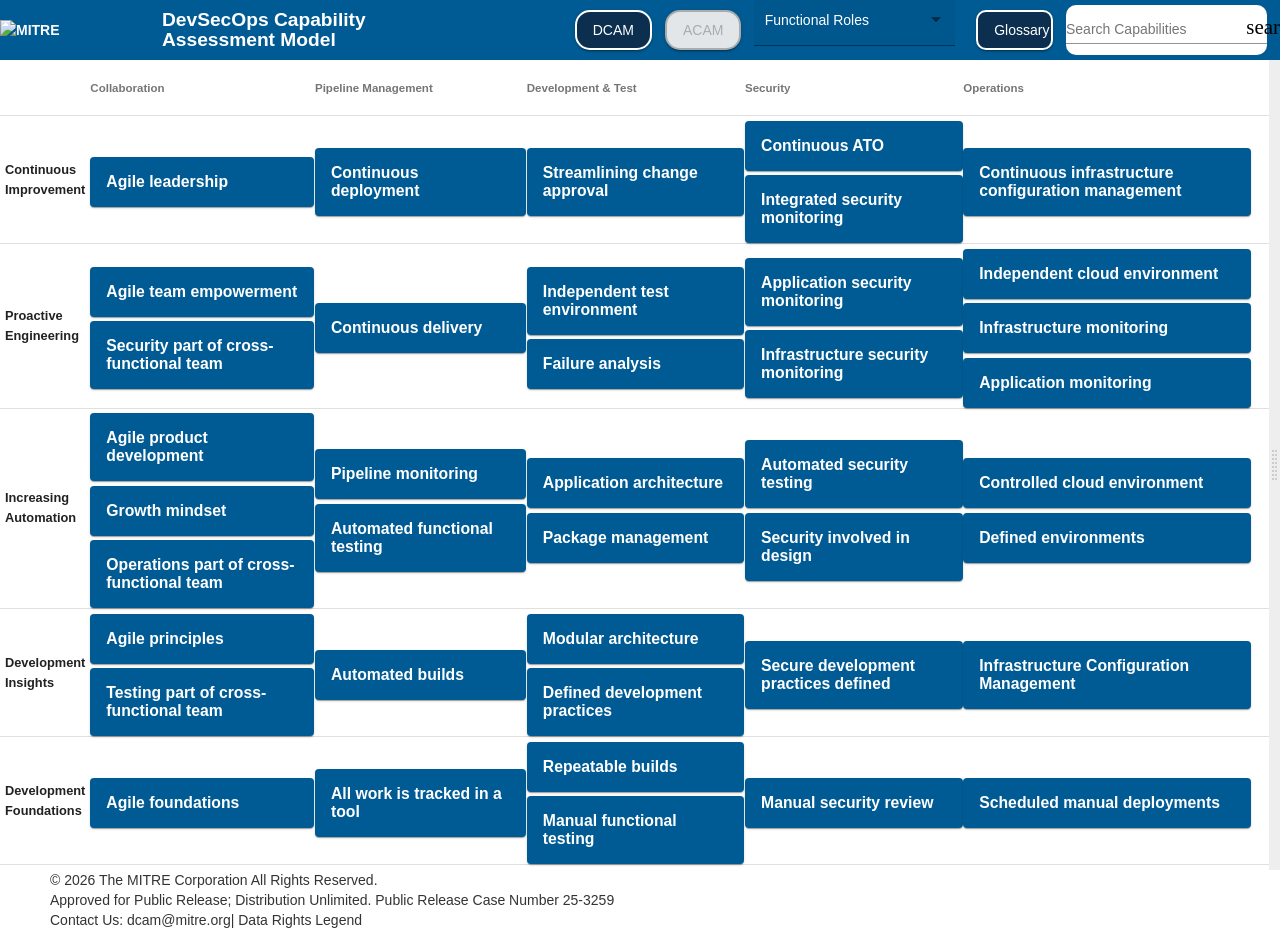
==== index.html @ 866aa450 "initial version" ====
<!DOCTYPE html><html lang="en"><head>
  <meta charset="utf-8">
  <title>DcamExplorer</title>
  <base href="/">
  <meta name="viewport" content="width=device-width, initial-scale=1">
  <link rel="icon" type="image/x-icon" href="favicon.ico">
  <link rel="preconnect" href="https://fonts.gstatic.com">
  <style type="text/css">@font-face{font-family:'Roboto';font-style:normal;font-weight:300;font-stretch:100%;font-display:swap;src:url(https://fonts.gstatic.com/s/roboto/v50/KFO7CnqEu92Fr1ME7kSn66aGLdTylUAMa3GUBHMdazTgWw.woff2) format('woff2');unicode-range:U+0460-052F, U+1C80-1C8A, U+20B4, U+2DE0-2DFF, U+A640-A69F, U+FE2E-FE2F;}@font-face{font-family:'Roboto';font-style:normal;font-weight:300;font-stretch:100%;font-display:swap;src:url(https://fonts.gstatic.com/s/roboto/v50/KFO7CnqEu92Fr1ME7kSn66aGLdTylUAMa3iUBHMdazTgWw.woff2) format('woff2');unicode-range:U+0301, U+0400-045F, U+0490-0491, U+04B0-04B1, U+2116;}@font-face{font-family:'Roboto';font-style:normal;font-weight:300;font-stretch:100%;font-display:swap;src:url(https://fonts.gstatic.com/s/roboto/v50/KFO7CnqEu92Fr1ME7kSn66aGLdTylUAMa3CUBHMdazTgWw.woff2) format('woff2');unicode-range:U+1F00-1FFF;}@font-face{font-family:'Roboto';font-style:normal;font-weight:300;font-stretch:100%;font-display:swap;src:url(https://fonts.gstatic.com/s/roboto/v50/KFO7CnqEu92Fr1ME7kSn66aGLdTylUAMa3-UBHMdazTgWw.woff2) format('woff2');unicode-range:U+0370-0377, U+037A-037F, U+0384-038A, U+038C, U+038E-03A1, U+03A3-03FF;}@font-face{font-family:'Roboto';font-style:normal;font-weight:300;font-stretch:100%;font-display:swap;src:url(https://fonts.gstatic.com/s/roboto/v50/KFO7CnqEu92Fr1ME7kSn66aGLdTylUAMawCUBHMdazTgWw.woff2) format('woff2');unicode-range:U+0302-0303, U+0305, U+0307-0308, U+0310, U+0312, U+0315, U+031A, U+0326-0327, U+032C, U+032F-0330, U+0332-0333, U+0338, U+033A, U+0346, U+034D, U+0391-03A1, U+03A3-03A9, U+03B1-03C9, U+03D1, U+03D5-03D6, U+03F0-03F1, U+03F4-03F5, U+2016-2017, U+2034-2038, U+203C, U+2040, U+2043, U+2047, U+2050, U+2057, U+205F, U+2070-2071, U+2074-208E, U+2090-209C, U+20D0-20DC, U+20E1, U+20E5-20EF, U+2100-2112, U+2114-2115, U+2117-2121, U+2123-214F, U+2190, U+2192, U+2194-21AE, U+21B0-21E5, U+21F1-21F2, U+21F4-2211, U+2213-2214, U+2216-22FF, U+2308-230B, U+2310, U+2319, U+231C-2321, U+2336-237A, U+237C, U+2395, U+239B-23B7, U+23D0, U+23DC-23E1, U+2474-2475, U+25AF, U+25B3, U+25B7, U+25BD, U+25C1, U+25CA, U+25CC, U+25FB, U+266D-266F, U+27C0-27FF, U+2900-2AFF, U+2B0E-2B11, U+2B30-2B4C, U+2BFE, U+3030, U+FF5B, U+FF5D, U+1D400-1D7FF, U+1EE00-1EEFF;}@font-face{font-family:'Roboto';font-style:normal;font-weight:300;font-stretch:100%;font-display:swap;src:url(https://fonts.gstatic.com/s/roboto/v50/KFO7CnqEu92Fr1ME7kSn66aGLdTylUAMaxKUBHMdazTgWw.woff2) format('woff2');unicode-range:U+0001-000C, U+000E-001F, U+007F-009F, U+20DD-20E0, U+20E2-20E4, U+2150-218F, U+2190, U+2192, U+2194-2199, U+21AF, U+21E6-21F0, U+21F3, U+2218-2219, U+2299, U+22C4-22C6, U+2300-243F, U+2440-244A, U+2460-24FF, U+25A0-27BF, U+2800-28FF, U+2921-2922, U+2981, U+29BF, U+29EB, U+2B00-2BFF, U+4DC0-4DFF, U+FFF9-FFFB, U+10140-1018E, U+10190-1019C, U+101A0, U+101D0-101FD, U+102E0-102FB, U+10E60-10E7E, U+1D2C0-1D2D3, U+1D2E0-1D37F, U+1F000-1F0FF, U+1F100-1F1AD, U+1F1E6-1F1FF, U+1F30D-1F30F, U+1F315, U+1F31C, U+1F31E, U+1F320-1F32C, U+1F336, U+1F378, U+1F37D, U+1F382, U+1F393-1F39F, U+1F3A7-1F3A8, U+1F3AC-1F3AF, U+1F3C2, U+1F3C4-1F3C6, U+1F3CA-1F3CE, U+1F3D4-1F3E0, U+1F3ED, U+1F3F1-1F3F3, U+1F3F5-1F3F7, U+1F408, U+1F415, U+1F41F, U+1F426, U+1F43F, U+1F441-1F442, U+1F444, U+1F446-1F449, U+1F44C-1F44E, U+1F453, U+1F46A, U+1F47D, U+1F4A3, U+1F4B0, U+1F4B3, U+1F4B9, U+1F4BB, U+1F4BF, U+1F4C8-1F4CB, U+1F4D6, U+1F4DA, U+1F4DF, U+1F4E3-1F4E6, U+1F4EA-1F4ED, U+1F4F7, U+1F4F9-1F4FB, U+1F4FD-1F4FE, U+1F503, U+1F507-1F50B, U+1F50D, U+1F512-1F513, U+1F53E-1F54A, U+1F54F-1F5FA, U+1F610, U+1F650-1F67F, U+1F687, U+1F68D, U+1F691, U+1F694, U+1F698, U+1F6AD, U+1F6B2, U+1F6B9-1F6BA, U+1F6BC, U+1F6C6-1F6CF, U+1F6D3-1F6D7, U+1F6E0-1F6EA, U+1F6F0-1F6F3, U+1F6F7-1F6FC, U+1F700-1F7FF, U+1F800-1F80B, U+1F810-1F847, U+1F850-1F859, U+1F860-1F887, U+1F890-1F8AD, U+1F8B0-1F8BB, U+1F8C0-1F8C1, U+1F900-1F90B, U+1F93B, U+1F946, U+1F984, U+1F996, U+1F9E9, U+1FA00-1FA6F, U+1FA70-1FA7C, U+1FA80-1FA89, U+1FA8F-1FAC6, U+1FACE-1FADC, U+1FADF-1FAE9, U+1FAF0-1FAF8, U+1FB00-1FBFF;}@font-face{font-family:'Roboto';font-style:normal;font-weight:300;font-stretch:100%;font-display:swap;src:url(https://fonts.gstatic.com/s/roboto/v50/KFO7CnqEu92Fr1ME7kSn66aGLdTylUAMa3OUBHMdazTgWw.woff2) format('woff2');unicode-range:U+0102-0103, U+0110-0111, U+0128-0129, U+0168-0169, U+01A0-01A1, U+01AF-01B0, U+0300-0301, U+0303-0304, U+0308-0309, U+0323, U+0329, U+1EA0-1EF9, U+20AB;}@font-face{font-family:'Roboto';font-style:normal;font-weight:300;font-stretch:100%;font-display:swap;src:url(https://fonts.gstatic.com/s/roboto/v50/KFO7CnqEu92Fr1ME7kSn66aGLdTylUAMa3KUBHMdazTgWw.woff2) format('woff2');unicode-range:U+0100-02BA, U+02BD-02C5, U+02C7-02CC, U+02CE-02D7, U+02DD-02FF, U+0304, U+0308, U+0329, U+1D00-1DBF, U+1E00-1E9F, U+1EF2-1EFF, U+2020, U+20A0-20AB, U+20AD-20C0, U+2113, U+2C60-2C7F, U+A720-A7FF;}@font-face{font-family:'Roboto';font-style:normal;font-weight:300;font-stretch:100%;font-display:swap;src:url(https://fonts.gstatic.com/s/roboto/v50/KFO7CnqEu92Fr1ME7kSn66aGLdTylUAMa3yUBHMdazQ.woff2) format('woff2');unicode-range:U+0000-00FF, U+0131, U+0152-0153, U+02BB-02BC, U+02C6, U+02DA, U+02DC, U+0304, U+0308, U+0329, U+2000-206F, U+20AC, U+2122, U+2191, U+2193, U+2212, U+2215, U+FEFF, U+FFFD;}@font-face{font-family:'Roboto';font-style:normal;font-weight:400;font-stretch:100%;font-display:swap;src:url(https://fonts.gstatic.com/s/roboto/v50/KFO7CnqEu92Fr1ME7kSn66aGLdTylUAMa3GUBHMdazTgWw.woff2) format('woff2');unicode-range:U+0460-052F, U+1C80-1C8A, U+20B4, U+2DE0-2DFF, U+A640-A69F, U+FE2E-FE2F;}@font-face{font-family:'Roboto';font-style:normal;font-weight:400;font-stretch:100%;font-display:swap;src:url(https://fonts.gstatic.com/s/roboto/v50/KFO7CnqEu92Fr1ME7kSn66aGLdTylUAMa3iUBHMdazTgWw.woff2) format('woff2');unicode-range:U+0301, U+0400-045F, U+0490-0491, U+04B0-04B1, U+2116;}@font-face{font-family:'Roboto';font-style:normal;font-weight:400;font-stretch:100%;font-display:swap;src:url(https://fonts.gstatic.com/s/roboto/v50/KFO7CnqEu92Fr1ME7kSn66aGLdTylUAMa3CUBHMdazTgWw.woff2) format('woff2');unicode-range:U+1F00-1FFF;}@font-face{font-family:'Roboto';font-style:normal;font-weight:400;font-stretch:100%;font-display:swap;src:url(https://fonts.gstatic.com/s/roboto/v50/KFO7CnqEu92Fr1ME7kSn66aGLdTylUAMa3-UBHMdazTgWw.woff2) format('woff2');unicode-range:U+0370-0377, U+037A-037F, U+0384-038A, U+038C, U+038E-03A1, U+03A3-03FF;}@font-face{font-family:'Roboto';font-style:normal;font-weight:400;font-stretch:100%;font-display:swap;src:url(https://fonts.gstatic.com/s/roboto/v50/KFO7CnqEu92Fr1ME7kSn66aGLdTylUAMawCUBHMdazTgWw.woff2) format('woff2');unicode-range:U+0302-0303, U+0305, U+0307-0308, U+0310, U+0312, U+0315, U+031A, U+0326-0327, U+032C, U+032F-0330, U+0332-0333, U+0338, U+033A, U+0346, U+034D, U+0391-03A1, U+03A3-03A9, U+03B1-03C9, U+03D1, U+03D5-03D6, U+03F0-03F1, U+03F4-03F5, U+2016-2017, U+2034-2038, U+203C, U+2040, U+2043, U+2047, U+2050, U+2057, U+205F, U+2070-2071, U+2074-208E, U+2090-209C, U+20D0-20DC, U+20E1, U+20E5-20EF, U+2100-2112, U+2114-2115, U+2117-2121, U+2123-214F, U+2190, U+2192, U+2194-21AE, U+21B0-21E5, U+21F1-21F2, U+21F4-2211, U+2213-2214, U+2216-22FF, U+2308-230B, U+2310, U+2319, U+231C-2321, U+2336-237A, U+237C, U+2395, U+239B-23B7, U+23D0, U+23DC-23E1, U+2474-2475, U+25AF, U+25B3, U+25B7, U+25BD, U+25C1, U+25CA, U+25CC, U+25FB, U+266D-266F, U+27C0-27FF, U+2900-2AFF, U+2B0E-2B11, U+2B30-2B4C, U+2BFE, U+3030, U+FF5B, U+FF5D, U+1D400-1D7FF, U+1EE00-1EEFF;}@font-face{font-family:'Roboto';font-style:normal;font-weight:400;font-stretch:100%;font-display:swap;src:url(https://fonts.gstatic.com/s/roboto/v50/KFO7CnqEu92Fr1ME7kSn66aGLdTylUAMaxKUBHMdazTgWw.woff2) format('woff2');unicode-range:U+0001-000C, U+000E-001F, U+007F-009F, U+20DD-20E0, U+20E2-20E4, U+2150-218F, U+2190, U+2192, U+2194-2199, U+21AF, U+21E6-21F0, U+21F3, U+2218-2219, U+2299, U+22C4-22C6, U+2300-243F, U+2440-244A, U+2460-24FF, U+25A0-27BF, U+2800-28FF, U+2921-2922, U+2981, U+29BF, U+29EB, U+2B00-2BFF, U+4DC0-4DFF, U+FFF9-FFFB, U+10140-1018E, U+10190-1019C, U+101A0, U+101D0-101FD, U+102E0-102FB, U+10E60-10E7E, U+1D2C0-1D2D3, U+1D2E0-1D37F, U+1F000-1F0FF, U+1F100-1F1AD, U+1F1E6-1F1FF, U+1F30D-1F30F, U+1F315, U+1F31C, U+1F31E, U+1F320-1F32C, U+1F336, U+1F378, U+1F37D, U+1F382, U+1F393-1F39F, U+1F3A7-1F3A8, U+1F3AC-1F3AF, U+1F3C2, U+1F3C4-1F3C6, U+1F3CA-1F3CE, U+1F3D4-1F3E0, U+1F3ED, U+1F3F1-1F3F3, U+1F3F5-1F3F7, U+1F408, U+1F415, U+1F41F, U+1F426, U+1F43F, U+1F441-1F442, U+1F444, U+1F446-1F449, U+1F44C-1F44E, U+1F453, U+1F46A, U+1F47D, U+1F4A3, U+1F4B0, U+1F4B3, U+1F4B9, U+1F4BB, U+1F4BF, U+1F4C8-1F4CB, U+1F4D6, U+1F4DA, U+1F4DF, U+1F4E3-1F4E6, U+1F4EA-1F4ED, U+1F4F7, U+1F4F9-1F4FB, U+1F4FD-1F4FE, U+1F503, U+1F507-1F50B, U+1F50D, U+1F512-1F513, U+1F53E-1F54A, U+1F54F-1F5FA, U+1F610, U+1F650-1F67F, U+1F687, U+1F68D, U+1F691, U+1F694, U+1F698, U+1F6AD, U+1F6B2, U+1F6B9-1F6BA, U+1F6BC, U+1F6C6-1F6CF, U+1F6D3-1F6D7, U+1F6E0-1F6EA, U+1F6F0-1F6F3, U+1F6F7-1F6FC, U+1F700-1F7FF, U+1F800-1F80B, U+1F810-1F847, U+1F850-1F859, U+1F860-1F887, U+1F890-1F8AD, U+1F8B0-1F8BB, U+1F8C0-1F8C1, U+1F900-1F90B, U+1F93B, U+1F946, U+1F984, U+1F996, U+1F9E9, U+1FA00-1FA6F, U+1FA70-1FA7C, U+1FA80-1FA89, U+1FA8F-1FAC6, U+1FACE-1FADC, U+1FADF-1FAE9, U+1FAF0-1FAF8, U+1FB00-1FBFF;}@font-face{font-family:'Roboto';font-style:normal;font-weight:400;font-stretch:100%;font-display:swap;src:url(https://fonts.gstatic.com/s/roboto/v50/KFO7CnqEu92Fr1ME7kSn66aGLdTylUAMa3OUBHMdazTgWw.woff2) format('woff2');unicode-range:U+0102-0103, U+0110-0111, U+0128-0129, U+0168-0169, U+01A0-01A1, U+01AF-01B0, U+0300-0301, U+0303-0304, U+0308-0309, U+0323, U+0329, U+1EA0-1EF9, U+20AB;}@font-face{font-family:'Roboto';font-style:normal;font-weight:400;font-stretch:100%;font-display:swap;src:url(https://fonts.gstatic.com/s/roboto/v50/KFO7CnqEu92Fr1ME7kSn66aGLdTylUAMa3KUBHMdazTgWw.woff2) format('woff2');unicode-range:U+0100-02BA, U+02BD-02C5, U+02C7-02CC, U+02CE-02D7, U+02DD-02FF, U+0304, U+0308, U+0329, U+1D00-1DBF, U+1E00-1E9F, U+1EF2-1EFF, U+2020, U+20A0-20AB, U+20AD-20C0, U+2113, U+2C60-2C7F, U+A720-A7FF;}@font-face{font-family:'Roboto';font-style:normal;font-weight:400;font-stretch:100%;font-display:swap;src:url(https://fonts.gstatic.com/s/roboto/v50/KFO7CnqEu92Fr1ME7kSn66aGLdTylUAMa3yUBHMdazQ.woff2) format('woff2');unicode-range:U+0000-00FF, U+0131, U+0152-0153, U+02BB-02BC, U+02C6, U+02DA, U+02DC, U+0304, U+0308, U+0329, U+2000-206F, U+20AC, U+2122, U+2191, U+2193, U+2212, U+2215, U+FEFF, U+FFFD;}@font-face{font-family:'Roboto';font-style:normal;font-weight:500;font-stretch:100%;font-display:swap;src:url(https://fonts.gstatic.com/s/roboto/v50/KFO7CnqEu92Fr1ME7kSn66aGLdTylUAMa3GUBHMdazTgWw.woff2) format('woff2');unicode-range:U+0460-052F, U+1C80-1C8A, U+20B4, U+2DE0-2DFF, U+A640-A69F, U+FE2E-FE2F;}@font-face{font-family:'Roboto';font-style:normal;font-weight:500;font-stretch:100%;font-display:swap;src:url(https://fonts.gstatic.com/s/roboto/v50/KFO7CnqEu92Fr1ME7kSn66aGLdTylUAMa3iUBHMdazTgWw.woff2) format('woff2');unicode-range:U+0301, U+0400-045F, U+0490-0491, U+04B0-04B1, U+2116;}@font-face{font-family:'Roboto';font-style:normal;font-weight:500;font-stretch:100%;font-display:swap;src:url(https://fonts.gstatic.com/s/roboto/v50/KFO7CnqEu92Fr1ME7kSn66aGLdTylUAMa3CUBHMdazTgWw.woff2) format('woff2');unicode-range:U+1F00-1FFF;}@font-face{font-family:'Roboto';font-style:normal;font-weight:500;font-stretch:100%;font-display:swap;src:url(https://fonts.gstatic.com/s/roboto/v50/KFO7CnqEu92Fr1ME7kSn66aGLdTylUAMa3-UBHMdazTgWw.woff2) format('woff2');unicode-range:U+0370-0377, U+037A-037F, U+0384-038A, U+038C, U+038E-03A1, U+03A3-03FF;}@font-face{font-family:'Roboto';font-style:normal;font-weight:500;font-stretch:100%;font-display:swap;src:url(https://fonts.gstatic.com/s/roboto/v50/KFO7CnqEu92Fr1ME7kSn66aGLdTylUAMawCUBHMdazTgWw.woff2) format('woff2');unicode-range:U+0302-0303, U+0305, U+0307-0308, U+0310, U+0312, U+0315, U+031A, U+0326-0327, U+032C, U+032F-0330, U+0332-0333, U+0338, U+033A, U+0346, U+034D, U+0391-03A1, U+03A3-03A9, U+03B1-03C9, U+03D1, U+03D5-03D6, U+03F0-03F1, U+03F4-03F5, U+2016-2017, U+2034-2038, U+203C, U+2040, U+2043, U+2047, U+2050, U+2057, U+205F, U+2070-2071, U+2074-208E, U+2090-209C, U+20D0-20DC, U+20E1, U+20E5-20EF, U+2100-2112, U+2114-2115, U+2117-2121, U+2123-214F, U+2190, U+2192, U+2194-21AE, U+21B0-21E5, U+21F1-21F2, U+21F4-2211, U+2213-2214, U+2216-22FF, U+2308-230B, U+2310, U+2319, U+231C-2321, U+2336-237A, U+237C, U+2395, U+239B-23B7, U+23D0, U+23DC-23E1, U+2474-2475, U+25AF, U+25B3, U+25B7, U+25BD, U+25C1, U+25CA, U+25CC, U+25FB, U+266D-266F, U+27C0-27FF, U+2900-2AFF, U+2B0E-2B11, U+2B30-2B4C, U+2BFE, U+3030, U+FF5B, U+FF5D, U+1D400-1D7FF, U+1EE00-1EEFF;}@font-face{font-family:'Roboto';font-style:normal;font-weight:500;font-stretch:100%;font-display:swap;src:url(https://fonts.gstatic.com/s/roboto/v50/KFO7CnqEu92Fr1ME7kSn66aGLdTylUAMaxKUBHMdazTgWw.woff2) format('woff2');unicode-range:U+0001-000C, U+000E-001F, U+007F-009F, U+20DD-20E0, U+20E2-20E4, U+2150-218F, U+2190, U+2192, U+2194-2199, U+21AF, U+21E6-21F0, U+21F3, U+2218-2219, U+2299, U+22C4-22C6, U+2300-243F, U+2440-244A, U+2460-24FF, U+25A0-27BF, U+2800-28FF, U+2921-2922, U+2981, U+29BF, U+29EB, U+2B00-2BFF, U+4DC0-4DFF, U+FFF9-FFFB, U+10140-1018E, U+10190-1019C, U+101A0, U+101D0-101FD, U+102E0-102FB, U+10E60-10E7E, U+1D2C0-1D2D3, U+1D2E0-1D37F, U+1F000-1F0FF, U+1F100-1F1AD, U+1F1E6-1F1FF, U+1F30D-1F30F, U+1F315, U+1F31C, U+1F31E, U+1F320-1F32C, U+1F336, U+1F378, U+1F37D, U+1F382, U+1F393-1F39F, U+1F3A7-1F3A8, U+1F3AC-1F3AF, U+1F3C2, U+1F3C4-1F3C6, U+1F3CA-1F3CE, U+1F3D4-1F3E0, U+1F3ED, U+1F3F1-1F3F3, U+1F3F5-1F3F7, U+1F408, U+1F415, U+1F41F, U+1F426, U+1F43F, U+1F441-1F442, U+1F444, U+1F446-1F449, U+1F44C-1F44E, U+1F453, U+1F46A, U+1F47D, U+1F4A3, U+1F4B0, U+1F4B3, U+1F4B9, U+1F4BB, U+1F4BF, U+1F4C8-1F4CB, U+1F4D6, U+1F4DA, U+1F4DF, U+1F4E3-1F4E6, U+1F4EA-1F4ED, U+1F4F7, U+1F4F9-1F4FB, U+1F4FD-1F4FE, U+1F503, U+1F507-1F50B, U+1F50D, U+1F512-1F513, U+1F53E-1F54A, U+1F54F-1F5FA, U+1F610, U+1F650-1F67F, U+1F687, U+1F68D, U+1F691, U+1F694, U+1F698, U+1F6AD, U+1F6B2, U+1F6B9-1F6BA, U+1F6BC, U+1F6C6-1F6CF, U+1F6D3-1F6D7, U+1F6E0-1F6EA, U+1F6F0-1F6F3, U+1F6F7-1F6FC, U+1F700-1F7FF, U+1F800-1F80B, U+1F810-1F847, U+1F850-1F859, U+1F860-1F887, U+1F890-1F8AD, U+1F8B0-1F8BB, U+1F8C0-1F8C1, U+1F900-1F90B, U+1F93B, U+1F946, U+1F984, U+1F996, U+1F9E9, U+1FA00-1FA6F, U+1FA70-1FA7C, U+1FA80-1FA89, U+1FA8F-1FAC6, U+1FACE-1FADC, U+1FADF-1FAE9, U+1FAF0-1FAF8, U+1FB00-1FBFF;}@font-face{font-family:'Roboto';font-style:normal;font-weight:500;font-stretch:100%;font-display:swap;src:url(https://fonts.gstatic.com/s/roboto/v50/KFO7CnqEu92Fr1ME7kSn66aGLdTylUAMa3OUBHMdazTgWw.woff2) format('woff2');unicode-range:U+0102-0103, U+0110-0111, U+0128-0129, U+0168-0169, U+01A0-01A1, U+01AF-01B0, U+0300-0301, U+0303-0304, U+0308-0309, U+0323, U+0329, U+1EA0-1EF9, U+20AB;}@font-face{font-family:'Roboto';font-style:normal;font-weight:500;font-stretch:100%;font-display:swap;src:url(https://fonts.gstatic.com/s/roboto/v50/KFO7CnqEu92Fr1ME7kSn66aGLdTylUAMa3KUBHMdazTgWw.woff2) format('woff2');unicode-range:U+0100-02BA, U+02BD-02C5, U+02C7-02CC, U+02CE-02D7, U+02DD-02FF, U+0304, U+0308, U+0329, U+1D00-1DBF, U+1E00-1E9F, U+1EF2-1EFF, U+2020, U+20A0-20AB, U+20AD-20C0, U+2113, U+2C60-2C7F, U+A720-A7FF;}@font-face{font-family:'Roboto';font-style:normal;font-weight:500;font-stretch:100%;font-display:swap;src:url(https://fonts.gstatic.com/s/roboto/v50/KFO7CnqEu92Fr1ME7kSn66aGLdTylUAMa3yUBHMdazQ.woff2) format('woff2');unicode-range:U+0000-00FF, U+0131, U+0152-0153, U+02BB-02BC, U+02C6, U+02DA, U+02DC, U+0304, U+0308, U+0329, U+2000-206F, U+20AC, U+2122, U+2191, U+2193, U+2212, U+2215, U+FEFF, U+FFFD;}</style>
  <style type="text/css">@font-face{font-family:'Material Icons';font-style:normal;font-weight:400;src:url(https://fonts.gstatic.com/s/materialicons/v145/flUhRq6tzZclQEJ-Vdg-IuiaDsNcIhQ8tQ.woff2) format('woff2');}.material-icons{font-family:'Material Icons';font-weight:normal;font-style:normal;font-size:24px;line-height:1;letter-spacing:normal;text-transform:none;display:inline-block;white-space:nowrap;word-wrap:normal;direction:ltr;-webkit-font-feature-settings:'liga';-webkit-font-smoothing:antialiased;}</style>
<style>.mat-typography{font:400 14px/20px Roboto,Helvetica Neue,sans-serif;letter-spacing:normal}.mat-typography{font:400 14px/20px Roboto,Helvetica Neue,sans-serif;letter-spacing:normal}html,body{height:100%}body{margin:0;font-family:Roboto,Helvetica Neue,sans-serif}</style><link rel="stylesheet" href="styles.css" media="print" onload="this.media='all'"><noscript><link rel="stylesheet" href="styles.css"></noscript></head>
<body class="mat-typography">
  <app-root></app-root>
<script src="runtime.js" type="module"></script><script src="polyfills.js" type="module"></script><script src="main.js" type="module"></script>

</body></html>
---- styles.css ----
.mat-badge-content{font-weight:600;font-size:12px;font-family:Roboto,Helvetica Neue,sans-serif}.mat-badge-small .mat-badge-content{font-size:9px}.mat-badge-large .mat-badge-content{font-size:24px}.mat-h1,.mat-headline,.mat-typography h1{font:400 24px/32px Roboto,Helvetica Neue,sans-serif;letter-spacing:normal;margin:0 0 16px}.mat-h2,.mat-title,.mat-typography h2{font:500 20px/32px Roboto,Helvetica Neue,sans-serif;letter-spacing:normal;margin:0 0 16px}.mat-h3,.mat-subheading-2,.mat-typography h3{font:400 16px/28px Roboto,Helvetica Neue,sans-serif;letter-spacing:normal;margin:0 0 16px}.mat-h4,.mat-subheading-1,.mat-typography h4{font:400 15px/24px Roboto,Helvetica Neue,sans-serif;letter-spacing:normal;margin:0 0 16px}.mat-h5,.mat-typography h5{font:400 11.62px/20px Roboto,Helvetica Neue,sans-serif;margin:0 0 12px}.mat-h6,.mat-typography h6{font:400 9.38px/20px Roboto,Helvetica Neue,sans-serif;margin:0 0 12px}.mat-body-strong,.mat-body-2{font:500 14px/24px Roboto,Helvetica Neue,sans-serif;letter-spacing:normal}.mat-body,.mat-body-1,.mat-typography{font:400 14px/20px Roboto,Helvetica Neue,sans-serif;letter-spacing:normal}.mat-body p,.mat-body-1 p,.mat-typography p{margin:0 0 12px}.mat-small,.mat-caption{font:400 12px/20px Roboto,Helvetica Neue,sans-serif;letter-spacing:normal}.mat-display-4,.mat-typography .mat-display-4{font:300 112px/112px Roboto,Helvetica Neue,sans-serif;letter-spacing:-.05em;margin:0 0 56px}.mat-display-3,.mat-typography .mat-display-3{font:400 56px/56px Roboto,Helvetica Neue,sans-serif;letter-spacing:-.02em;margin:0 0 64px}.mat-display-2,.mat-typography .mat-display-2{font:400 45px/48px Roboto,Helvetica Neue,sans-serif;letter-spacing:-.005em;margin:0 0 64px}.mat-display-1,.mat-typography .mat-display-1{font:400 34px/40px Roboto,Helvetica Neue,sans-serif;letter-spacing:normal;margin:0 0 64px}.mat-bottom-sheet-container{font:400 14px/20px Roboto,Helvetica Neue,sans-serif;letter-spacing:normal}.mat-button,.mat-raised-button,.mat-icon-button,.mat-stroked-button,.mat-flat-button,.mat-fab,.mat-mini-fab{font-family:Roboto,Helvetica Neue,sans-serif;font-size:14px;font-weight:500}.mat-button-toggle,.mat-card{font-family:Roboto,Helvetica Neue,sans-serif}.mat-card-title{font-size:24px;font-weight:500}.mat-card-header .mat-card-title{font-size:20px}.mat-card-subtitle,.mat-card-content{font-size:14px}.mat-checkbox{font-family:Roboto,Helvetica Neue,sans-serif}.mat-checkbox-layout .mat-checkbox-label{line-height:24px}.mat-chip{font-size:14px;font-weight:500}.mat-chip .mat-chip-trailing-icon.mat-icon,.mat-chip .mat-chip-remove.mat-icon{font-size:18px}.mat-table{font-family:Roboto,Helvetica Neue,sans-serif}.mat-header-cell{font-size:12px;font-weight:500}.mat-cell,.mat-footer-cell{font-size:14px}.mat-calendar{font-family:Roboto,Helvetica Neue,sans-serif}.mat-calendar-body{font-size:13px}.mat-calendar-body-label,.mat-calendar-period-button{font-size:14px;font-weight:500}.mat-calendar-table-header th{font-size:11px;font-weight:400}.mat-dialog-title{font:500 20px/32px Roboto,Helvetica Neue,sans-serif;letter-spacing:normal}.mat-expansion-panel-header{font-family:Roboto,Helvetica Neue,sans-serif;font-size:15px;font-weight:400}.mat-expansion-panel-content{font:400 14px/20px Roboto,Helvetica Neue,sans-serif;letter-spacing:normal}.mat-form-field{font-size:inherit;font-weight:400;line-height:1.125;font-family:Roboto,Helvetica Neue,sans-serif;letter-spacing:normal}.mat-form-field-wrapper{padding-bottom:1.34375em}.mat-form-field-prefix .mat-icon,.mat-form-field-suffix .mat-icon{font-size:150%;line-height:1.125}.mat-form-field-prefix .mat-icon-button,.mat-form-field-suffix .mat-icon-button{height:1.5em;width:1.5em}.mat-form-field-prefix .mat-icon-button .mat-icon,.mat-form-field-suffix .mat-icon-button .mat-icon{height:1.125em;line-height:1.125}.mat-form-field-infix{padding:.5em 0;border-top:.84375em solid transparent}.mat-form-field-can-float.mat-form-field-should-float .mat-form-field-label,.mat-form-field-can-float .mat-input-server:focus+.mat-form-field-label-wrapper .mat-form-field-label{transform:translateY(-1.34375em) scale(.75);width:133.3333333333%}.mat-form-field-can-float .mat-input-server[label]:not(:label-shown)+.mat-form-field-label-wrapper .mat-form-field-label{transform:translateY(-1.34374em) scale(.75);width:133.3333433333%}.mat-form-field-label-wrapper{top:-.84375em;padding-top:.84375em}.mat-form-field-label{top:1.34375em}.mat-form-field-underline{bottom:1.34375em}.mat-form-field-subscript-wrapper{font-size:75%;margin-top:.6666666667em;top:calc(100% - 1.7916666667em)}.mat-form-field-appearance-legacy .mat-form-field-wrapper{padding-bottom:1.25em}.mat-form-field-appearance-legacy .mat-form-field-infix{padding:.4375em 0}.mat-form-field-appearance-legacy.mat-form-field-can-float.mat-form-field-should-float .mat-form-field-label,.mat-form-field-appearance-legacy.mat-form-field-can-float .mat-input-server:focus+.mat-form-field-label-wrapper .mat-form-field-label{transform:translateY(-1.28125em) scale(.75) perspective(100px) translateZ(.001px);width:133.3333333333%}.mat-form-field-appearance-legacy.mat-form-field-can-float .mat-form-field-autofill-control:-webkit-autofill+.mat-form-field-label-wrapper .mat-form-field-label{transform:translateY(-1.28125em) scale(.75) perspective(100px) translateZ(.00101px);width:133.3333433333%}.mat-form-field-appearance-legacy.mat-form-field-can-float .mat-input-server[label]:not(:label-shown)+.mat-form-field-label-wrapper .mat-form-field-label{transform:translateY(-1.28125em) scale(.75) perspective(100px) translateZ(.00102px);width:133.3333533333%}.mat-form-field-appearance-legacy .mat-form-field-label{top:1.28125em}.mat-form-field-appearance-legacy .mat-form-field-underline{bottom:1.25em}.mat-form-field-appearance-legacy .mat-form-field-subscript-wrapper{margin-top:.5416666667em;top:calc(100% - 1.6666666667em)}@media print{.mat-form-field-appearance-legacy.mat-form-field-can-float.mat-form-field-should-float .mat-form-field-label,.mat-form-field-appearance-legacy.mat-form-field-can-float .mat-input-server:focus+.mat-form-field-label-wrapper .mat-form-field-label{transform:translateY(-1.28122em) scale(.75)}.mat-form-field-appearance-legacy.mat-form-field-can-float .mat-form-field-autofill-control:-webkit-autofill+.mat-form-field-label-wrapper .mat-form-field-label{transform:translateY(-1.28121em) scale(.75)}.mat-form-field-appearance-legacy.mat-form-field-can-float .mat-input-server[label]:not(:label-shown)+.mat-form-field-label-wrapper .mat-form-field-label{transform:translateY(-1.2812em) scale(.75)}}.mat-form-field-appearance-fill .mat-form-field-infix{padding:.25em 0 .75em}.mat-form-field-appearance-fill .mat-form-field-label{top:1.09375em;margin-top:-.5em}.mat-form-field-appearance-fill.mat-form-field-can-float.mat-form-field-should-float .mat-form-field-label,.mat-form-field-appearance-fill.mat-form-field-can-float .mat-input-server:focus+.mat-form-field-label-wrapper .mat-form-field-label{transform:translateY(-.59375em) scale(.75);width:133.3333333333%}.mat-form-field-appearance-fill.mat-form-field-can-float .mat-input-server[label]:not(:label-shown)+.mat-form-field-label-wrapper .mat-form-field-label{transform:translateY(-.59374em) scale(.75);width:133.3333433333%}.mat-form-field-appearance-outline .mat-form-field-infix{padding:1em 0}.mat-form-field-appearance-outline .mat-form-field-label{top:1.84375em;margin-top:-.25em}.mat-form-field-appearance-outline.mat-form-field-can-float.mat-form-field-should-float .mat-form-field-label,.mat-form-field-appearance-outline.mat-form-field-can-float .mat-input-server:focus+.mat-form-field-label-wrapper .mat-form-field-label{transform:translateY(-1.59375em) scale(.75);width:133.3333333333%}.mat-form-field-appearance-outline.mat-form-field-can-float .mat-input-server[label]:not(:label-shown)+.mat-form-field-label-wrapper .mat-form-field-label{transform:translateY(-1.59374em) scale(.75);width:133.3333433333%}.mat-grid-tile-header,.mat-grid-tile-footer{font-size:14px}.mat-grid-tile-header .mat-line,.mat-grid-tile-footer .mat-line{white-space:nowrap;overflow:hidden;text-overflow:ellipsis;display:block;box-sizing:border-box}.mat-grid-tile-header .mat-line:nth-child(n+2),.mat-grid-tile-footer .mat-line:nth-child(n+2){font-size:12px}input.mat-input-element{margin-top:-.0625em}.mat-menu-item{font-family:Roboto,Helvetica Neue,sans-serif;font-size:14px;font-weight:400}.mat-paginator,.mat-paginator-page-size .mat-select-trigger{font-family:Roboto,Helvetica Neue,sans-serif;font-size:12px}.mat-radio-button,.mat-select{font-family:Roboto,Helvetica Neue,sans-serif}.mat-select-trigger{height:1.125em}.mat-slide-toggle-content{font-family:Roboto,Helvetica Neue,sans-serif}.mat-slider-thumb-label-text{font-family:Roboto,Helvetica Neue,sans-serif;font-size:12px;font-weight:500}.mat-stepper-vertical,.mat-stepper-horizontal{font-family:Roboto,Helvetica Neue,sans-serif}.mat-step-label{font-size:14px;font-weight:400}.mat-step-sub-label-error{font-weight:400}.mat-step-label-error{font-size:14px}.mat-step-label-selected{font-size:14px;font-weight:500}.mat-tab-group{font-family:Roboto,Helvetica Neue,sans-serif}.mat-tab-label,.mat-tab-link{font-family:Roboto,Helvetica Neue,sans-serif;font-size:14px;font-weight:500}.mat-toolbar,.mat-toolbar h1,.mat-toolbar h2,.mat-toolbar h3,.mat-toolbar h4,.mat-toolbar h5,.mat-toolbar h6{font:500 20px/32px Roboto,Helvetica Neue,sans-serif;letter-spacing:normal;margin:0}.mat-tooltip{font-family:Roboto,Helvetica Neue,sans-serif;font-size:10px;padding-top:6px;padding-bottom:6px}.mat-tooltip-handset{font-size:14px;padding-top:8px;padding-bottom:8px}.mat-list-item,.mat-list-option{font-family:Roboto,Helvetica Neue,sans-serif}.mat-list-base .mat-list-item{font-size:16px}.mat-list-base .mat-list-item .mat-line{white-space:nowrap;overflow:hidden;text-overflow:ellipsis;display:block;box-sizing:border-box}.mat-list-base .mat-list-item .mat-line:nth-child(n+2){font-size:14px}.mat-list-base .mat-list-option{font-size:16px}.mat-list-base .mat-list-option .mat-line{white-space:nowrap;overflow:hidden;text-overflow:ellipsis;display:block;box-sizing:border-box}.mat-list-base .mat-list-option .mat-line:nth-child(n+2){font-size:14px}.mat-list-base .mat-subheader{font-family:Roboto,Helvetica Neue,sans-serif;font-size:14px;font-weight:500}.mat-list-base[dense] .mat-list-item{font-size:12px}.mat-list-base[dense] .mat-list-item .mat-line{white-space:nowrap;overflow:hidden;text-overflow:ellipsis;display:block;box-sizing:border-box}.mat-list-base[dense] .mat-list-item .mat-line:nth-child(n+2){font-size:12px}.mat-list-base[dense] .mat-list-option{font-size:12px}.mat-list-base[dense] .mat-list-option .mat-line{white-space:nowrap;overflow:hidden;text-overflow:ellipsis;display:block;box-sizing:border-box}.mat-list-base[dense] .mat-list-option .mat-line:nth-child(n+2){font-size:12px}.mat-list-base[dense] .mat-subheader{font-family:Roboto,Helvetica Neue,sans-serif;font-size:12px;font-weight:500}.mat-option{font-family:Roboto,Helvetica Neue,sans-serif;font-size:16px}.mat-optgroup-label{font:500 14px/24px Roboto,Helvetica Neue,sans-serif;letter-spacing:normal}.mat-simple-snackbar{font-family:Roboto,Helvetica Neue,sans-serif;font-size:14px}.mat-simple-snackbar-action{line-height:1;font-family:inherit;font-size:inherit;font-weight:500}.mat-tree{font-family:Roboto,Helvetica Neue,sans-serif}.mat-tree-node,.mat-nested-tree-node{font-weight:400;font-size:14px}.mat-ripple{overflow:hidden;position:relative}.mat-ripple:not(:empty){transform:translateZ(0)}.mat-ripple.mat-ripple-unbounded{overflow:visible}.mat-ripple-element{position:absolute;border-radius:50%;pointer-events:none;transition:opacity,transform 0ms cubic-bezier(0,0,.2,1);transform:scale(0)}.cdk-high-contrast-active .mat-ripple-element{display:none}.cdk-visually-hidden{border:0;clip:rect(0 0 0 0);height:1px;margin:-1px;overflow:hidden;padding:0;position:absolute;width:1px;white-space:nowrap;outline:0;-webkit-appearance:none;-moz-appearance:none}.cdk-overlay-container,.cdk-global-overlay-wrapper{pointer-events:none;top:0;left:0;height:100%;width:100%}.cdk-overlay-container{position:fixed;z-index:1000}.cdk-overlay-container:empty{display:none}.cdk-global-overlay-wrapper{display:flex;position:absolute;z-index:1000}.cdk-overlay-pane{position:absolute;pointer-events:auto;box-sizing:border-box;z-index:1000;display:flex;max-width:100%;max-height:100%}.cdk-overlay-backdrop{position:absolute;inset:0;z-index:1000;pointer-events:auto;-webkit-tap-highlight-color:transparent;transition:opacity .4s cubic-bezier(.25,.8,.25,1);opacity:0}.cdk-overlay-backdrop.cdk-overlay-backdrop-showing{opacity:1}.cdk-high-contrast-active .cdk-overlay-backdrop.cdk-overlay-backdrop-showing{opacity:.6}.cdk-overlay-dark-backdrop{background:rgba(0,0,0,.32)}.cdk-overlay-transparent-backdrop,.cdk-overlay-transparent-backdrop.cdk-overlay-backdrop-showing{opacity:0}.cdk-overlay-connected-position-bounding-box{position:absolute;z-index:1000;display:flex;flex-direction:column;min-width:1px;min-height:1px}.cdk-global-scrollblock{position:fixed;width:100%;overflow-y:scroll}textarea.cdk-textarea-autosize{resize:none}textarea.cdk-textarea-autosize-measuring{padding:2px 0!important;box-sizing:content-box!important;height:auto!important;overflow:hidden!important}textarea.cdk-textarea-autosize-measuring-firefox{padding:2px 0!important;box-sizing:content-box!important;height:0!important}@keyframes cdk-text-field-autofill-start{}@keyframes cdk-text-field-autofill-end{}.cdk-text-field-autofill-monitored:-webkit-autofill{animation:cdk-text-field-autofill-start 0s 1ms}.cdk-text-field-autofill-monitored:not(:-webkit-autofill){animation:cdk-text-field-autofill-end 0s 1ms}.mat-focus-indicator,.mat-mdc-focus-indicator{position:relative}.mat-ripple-element{background-color:#0000001a}.mat-option{color:#000000de}.mat-option:hover:not(.mat-option-disabled),.mat-option:focus:not(.mat-option-disabled){background:rgba(0,0,0,.04)}.mat-option.mat-selected:not(.mat-option-multiple):not(.mat-option-disabled){background:rgba(0,0,0,.04)}.mat-option.mat-active{background:rgba(0,0,0,.04);color:#000000de}.mat-option.mat-option-disabled{color:#00000061}.mat-primary .mat-option.mat-selected:not(.mat-option-disabled){color:#673ab7}.mat-accent .mat-option.mat-selected:not(.mat-option-disabled){color:#ffd740}.mat-warn .mat-option.mat-selected:not(.mat-option-disabled){color:#f44336}.mat-optgroup-label{color:#0000008a}.mat-optgroup-disabled .mat-optgroup-label{color:#00000061}.mat-pseudo-checkbox{color:#0000008a}.mat-pseudo-checkbox:after{color:#fafafa}.mat-pseudo-checkbox-disabled{color:#b0b0b0}.mat-primary .mat-pseudo-checkbox-checked,.mat-primary .mat-pseudo-checkbox-indeterminate{background:#673ab7}.mat-pseudo-checkbox-checked,.mat-pseudo-checkbox-indeterminate,.mat-accent .mat-pseudo-checkbox-checked,.mat-accent .mat-pseudo-checkbox-indeterminate{background:#ffd740}.mat-warn .mat-pseudo-checkbox-checked,.mat-warn .mat-pseudo-checkbox-indeterminate{background:#f44336}.mat-pseudo-checkbox-checked.mat-pseudo-checkbox-disabled,.mat-pseudo-checkbox-indeterminate.mat-pseudo-checkbox-disabled{background:#b0b0b0}.mat-app-background{background-color:#fafafa;color:#000000de}.mat-elevation-z0{box-shadow:0 0 #0003,0 0 #00000024,0 0 #0000001f}.mat-elevation-z1{box-shadow:0 2px 1px -1px #0003,0 1px 1px #00000024,0 1px 3px #0000001f}.mat-elevation-z2{box-shadow:0 3px 1px -2px #0003,0 2px 2px #00000024,0 1px 5px #0000001f}.mat-elevation-z3{box-shadow:0 3px 3px -2px #0003,0 3px 4px #00000024,0 1px 8px #0000001f}.mat-elevation-z4{box-shadow:0 2px 4px -1px #0003,0 4px 5px #00000024,0 1px 10px #0000001f}.mat-elevation-z5{box-shadow:0 3px 5px -1px #0003,0 5px 8px #00000024,0 1px 14px #0000001f}.mat-elevation-z6{box-shadow:0 3px 5px -1px #0003,0 6px 10px #00000024,0 1px 18px #0000001f}.mat-elevation-z7{box-shadow:0 4px 5px -2px #0003,0 7px 10px 1px #00000024,0 2px 16px 1px #0000001f}.mat-elevation-z8{box-shadow:0 5px 5px -3px #0003,0 8px 10px 1px #00000024,0 3px 14px 2px #0000001f}.mat-elevation-z9{box-shadow:0 5px 6px -3px #0003,0 9px 12px 1px #00000024,0 3px 16px 2px #0000001f}.mat-elevation-z10{box-shadow:0 6px 6px -3px #0003,0 10px 14px 1px #00000024,0 4px 18px 3px #0000001f}.mat-elevation-z11{box-shadow:0 6px 7px -4px #0003,0 11px 15px 1px #00000024,0 4px 20px 3px #0000001f}.mat-elevation-z12{box-shadow:0 7px 8px -4px #0003,0 12px 17px 2px #00000024,0 5px 22px 4px #0000001f}.mat-elevation-z13{box-shadow:0 7px 8px -4px #0003,0 13px 19px 2px #00000024,0 5px 24px 4px #0000001f}.mat-elevation-z14{box-shadow:0 7px 9px -4px #0003,0 14px 21px 2px #00000024,0 5px 26px 4px #0000001f}.mat-elevation-z15{box-shadow:0 8px 9px -5px #0003,0 15px 22px 2px #00000024,0 6px 28px 5px #0000001f}.mat-elevation-z16{box-shadow:0 8px 10px -5px #0003,0 16px 24px 2px #00000024,0 6px 30px 5px #0000001f}.mat-elevation-z17{box-shadow:0 8px 11px -5px #0003,0 17px 26px 2px #00000024,0 6px 32px 5px #0000001f}.mat-elevation-z18{box-shadow:0 9px 11px -5px #0003,0 18px 28px 2px #00000024,0 7px 34px 6px #0000001f}.mat-elevation-z19{box-shadow:0 9px 12px -6px #0003,0 19px 29px 2px #00000024,0 7px 36px 6px #0000001f}.mat-elevation-z20{box-shadow:0 10px 13px -6px #0003,0 20px 31px 3px #00000024,0 8px 38px 7px #0000001f}.mat-elevation-z21{box-shadow:0 10px 13px -6px #0003,0 21px 33px 3px #00000024,0 8px 40px 7px #0000001f}.mat-elevation-z22{box-shadow:0 10px 14px -6px #0003,0 22px 35px 3px #00000024,0 8px 42px 7px #0000001f}.mat-elevation-z23{box-shadow:0 11px 14px -7px #0003,0 23px 36px 3px #00000024,0 9px 44px 8px #0000001f}.mat-elevation-z24{box-shadow:0 11px 15px -7px #0003,0 24px 38px 3px #00000024,0 9px 46px 8px #0000001f}.mat-theme-loaded-marker{display:none}.mat-autocomplete-panel{background:#fff;color:#000000de}.mat-autocomplete-panel:not([class*=mat-elevation-z]){box-shadow:0 2px 4px -1px #0003,0 4px 5px #00000024,0 1px 10px #0000001f}.mat-autocomplete-panel .mat-option.mat-selected:not(.mat-active):not(:hover){background:#fff}.mat-autocomplete-panel .mat-option.mat-selected:not(.mat-active):not(:hover):not(.mat-option-disabled){color:#000000de}.mat-badge{position:relative}.mat-badge-hidden .mat-badge-content{display:none}.mat-badge-content{position:absolute;text-align:center;display:inline-block;border-radius:50%;transition:transform .2s ease-in-out;transform:scale(.6);overflow:hidden;white-space:nowrap;text-overflow:ellipsis;pointer-events:none}.ng-animate-disabled .mat-badge-content,.mat-badge-content._mat-animation-noopable{transition:none}.mat-badge-content.mat-badge-active{transform:none}.mat-badge-small .mat-badge-content{width:16px;height:16px;line-height:16px}.mat-badge-small.mat-badge-above .mat-badge-content{top:-8px}.mat-badge-small.mat-badge-below .mat-badge-content{bottom:-8px}.mat-badge-small.mat-badge-before .mat-badge-content{left:-16px}[dir=rtl] .mat-badge-small.mat-badge-before .mat-badge-content{left:auto;right:-16px}.mat-badge-small.mat-badge-after .mat-badge-content{right:-16px}[dir=rtl] .mat-badge-small.mat-badge-after .mat-badge-content{right:auto;left:-16px}.mat-badge-small.mat-badge-overlap.mat-badge-before .mat-badge-content{left:-8px}[dir=rtl] .mat-badge-small.mat-badge-overlap.mat-badge-before .mat-badge-content{left:auto;right:-8px}.mat-badge-small.mat-badge-overlap.mat-badge-after .mat-badge-content{right:-8px}[dir=rtl] .mat-badge-small.mat-badge-overlap.mat-badge-after .mat-badge-content{right:auto;left:-8px}.mat-badge-medium .mat-badge-content{width:22px;height:22px;line-height:22px}.mat-badge-medium.mat-badge-above .mat-badge-content{top:-11px}.mat-badge-medium.mat-badge-below .mat-badge-content{bottom:-11px}.mat-badge-medium.mat-badge-before .mat-badge-content{left:-22px}[dir=rtl] .mat-badge-medium.mat-badge-before .mat-badge-content{left:auto;right:-22px}.mat-badge-medium.mat-badge-after .mat-badge-content{right:-22px}[dir=rtl] .mat-badge-medium.mat-badge-after .mat-badge-content{right:auto;left:-22px}.mat-badge-medium.mat-badge-overlap.mat-badge-before .mat-badge-content{left:-11px}[dir=rtl] .mat-badge-medium.mat-badge-overlap.mat-badge-before .mat-badge-content{left:auto;right:-11px}.mat-badge-medium.mat-badge-overlap.mat-badge-after .mat-badge-content{right:-11px}[dir=rtl] .mat-badge-medium.mat-badge-overlap.mat-badge-after .mat-badge-content{right:auto;left:-11px}.mat-badge-large .mat-badge-content{width:28px;height:28px;line-height:28px}.mat-badge-large.mat-badge-above .mat-badge-content{top:-14px}.mat-badge-large.mat-badge-below .mat-badge-content{bottom:-14px}.mat-badge-large.mat-badge-before .mat-badge-content{left:-28px}[dir=rtl] .mat-badge-large.mat-badge-before .mat-badge-content{left:auto;right:-28px}.mat-badge-large.mat-badge-after .mat-badge-content{right:-28px}[dir=rtl] .mat-badge-large.mat-badge-after .mat-badge-content{right:auto;left:-28px}.mat-badge-large.mat-badge-overlap.mat-badge-before .mat-badge-content{left:-14px}[dir=rtl] .mat-badge-large.mat-badge-overlap.mat-badge-before .mat-badge-content{left:auto;right:-14px}.mat-badge-large.mat-badge-overlap.mat-badge-after .mat-badge-content{right:-14px}[dir=rtl] .mat-badge-large.mat-badge-overlap.mat-badge-after .mat-badge-content{right:auto;left:-14px}.mat-badge-content{color:#fff;background:#673ab7}.cdk-high-contrast-active .mat-badge-content{outline:solid 1px;border-radius:0}.mat-badge-accent .mat-badge-content{background:#ffd740;color:#000000de}.mat-badge-warn .mat-badge-content{color:#fff;background:#f44336}.mat-badge-disabled .mat-badge-content{background:#b9b9b9;color:#00000061}.mat-bottom-sheet-container{box-shadow:0 8px 10px -5px #0003,0 16px 24px 2px #00000024,0 6px 30px 5px #0000001f;background:#fff;color:#000000de}.mat-button,.mat-icon-button,.mat-stroked-button{color:inherit;background:transparent}.mat-button.mat-primary,.mat-icon-button.mat-primary,.mat-stroked-button.mat-primary{color:#673ab7}.mat-button.mat-accent,.mat-icon-button.mat-accent,.mat-stroked-button.mat-accent{color:#ffd740}.mat-button.mat-warn,.mat-icon-button.mat-warn,.mat-stroked-button.mat-warn{color:#f44336}.mat-button.mat-primary.mat-button-disabled,.mat-button.mat-accent.mat-button-disabled,.mat-button.mat-warn.mat-button-disabled,.mat-button.mat-button-disabled.mat-button-disabled,.mat-icon-button.mat-primary.mat-button-disabled,.mat-icon-button.mat-accent.mat-button-disabled,.mat-icon-button.mat-warn.mat-button-disabled,.mat-icon-button.mat-button-disabled.mat-button-disabled,.mat-stroked-button.mat-primary.mat-button-disabled,.mat-stroked-button.mat-accent.mat-button-disabled,.mat-stroked-button.mat-warn.mat-button-disabled,.mat-stroked-button.mat-button-disabled.mat-button-disabled{color:#00000042}.mat-button.mat-primary .mat-button-focus-overlay,.mat-icon-button.mat-primary .mat-button-focus-overlay,.mat-stroked-button.mat-primary .mat-button-focus-overlay{background-color:#673ab7}.mat-button.mat-accent .mat-button-focus-overlay,.mat-icon-button.mat-accent .mat-button-focus-overlay,.mat-stroked-button.mat-accent .mat-button-focus-overlay{background-color:#ffd740}.mat-button.mat-warn .mat-button-focus-overlay,.mat-icon-button.mat-warn .mat-button-focus-overlay,.mat-stroked-button.mat-warn .mat-button-focus-overlay{background-color:#f44336}.mat-button.mat-button-disabled .mat-button-focus-overlay,.mat-icon-button.mat-button-disabled .mat-button-focus-overlay,.mat-stroked-button.mat-button-disabled .mat-button-focus-overlay{background-color:transparent}.mat-button .mat-ripple-element,.mat-icon-button .mat-ripple-element,.mat-stroked-button .mat-ripple-element{opacity:.1;background-color:currentColor}.mat-button-focus-overlay{background:#000}.mat-stroked-button:not(.mat-button-disabled){border-color:#0000001f}.mat-flat-button,.mat-raised-button,.mat-fab,.mat-mini-fab{color:#000000de;background-color:#fff}.mat-flat-button.mat-primary,.mat-raised-button.mat-primary,.mat-fab.mat-primary,.mat-mini-fab.mat-primary{color:#fff}.mat-flat-button.mat-accent,.mat-raised-button.mat-accent,.mat-fab.mat-accent,.mat-mini-fab.mat-accent{color:#000000de}.mat-flat-button.mat-warn,.mat-raised-button.mat-warn,.mat-fab.mat-warn,.mat-mini-fab.mat-warn{color:#fff}.mat-flat-button.mat-primary.mat-button-disabled,.mat-flat-button.mat-accent.mat-button-disabled,.mat-flat-button.mat-warn.mat-button-disabled,.mat-flat-button.mat-button-disabled.mat-button-disabled,.mat-raised-button.mat-primary.mat-button-disabled,.mat-raised-button.mat-accent.mat-button-disabled,.mat-raised-button.mat-warn.mat-button-disabled,.mat-raised-button.mat-button-disabled.mat-button-disabled,.mat-fab.mat-primary.mat-button-disabled,.mat-fab.mat-accent.mat-button-disabled,.mat-fab.mat-warn.mat-button-disabled,.mat-fab.mat-button-disabled.mat-button-disabled,.mat-mini-fab.mat-primary.mat-button-disabled,.mat-mini-fab.mat-accent.mat-button-disabled,.mat-mini-fab.mat-warn.mat-button-disabled,.mat-mini-fab.mat-button-disabled.mat-button-disabled{color:#00000042}.mat-flat-button.mat-primary,.mat-raised-button.mat-primary,.mat-fab.mat-primary,.mat-mini-fab.mat-primary{background-color:#673ab7}.mat-flat-button.mat-accent,.mat-raised-button.mat-accent,.mat-fab.mat-accent,.mat-mini-fab.mat-accent{background-color:#ffd740}.mat-flat-button.mat-warn,.mat-raised-button.mat-warn,.mat-fab.mat-warn,.mat-mini-fab.mat-warn{background-color:#f44336}.mat-flat-button.mat-primary.mat-button-disabled,.mat-flat-button.mat-accent.mat-button-disabled,.mat-flat-button.mat-warn.mat-button-disabled,.mat-flat-button.mat-button-disabled.mat-button-disabled,.mat-raised-button.mat-primary.mat-button-disabled,.mat-raised-button.mat-accent.mat-button-disabled,.mat-raised-button.mat-warn.mat-button-disabled,.mat-raised-button.mat-button-disabled.mat-button-disabled,.mat-fab.mat-primary.mat-button-disabled,.mat-fab.mat-accent.mat-button-disabled,.mat-fab.mat-warn.mat-button-disabled,.mat-fab.mat-button-disabled.mat-button-disabled,.mat-mini-fab.mat-primary.mat-button-disabled,.mat-mini-fab.mat-accent.mat-button-disabled,.mat-mini-fab.mat-warn.mat-button-disabled,.mat-mini-fab.mat-button-disabled.mat-button-disabled{background-color:#0000001f}.mat-flat-button.mat-primary .mat-ripple-element,.mat-raised-button.mat-primary .mat-ripple-element,.mat-fab.mat-primary .mat-ripple-element,.mat-mini-fab.mat-primary .mat-ripple-element{background-color:#ffffff1a}.mat-flat-button.mat-accent .mat-ripple-element,.mat-raised-button.mat-accent .mat-ripple-element,.mat-fab.mat-accent .mat-ripple-element,.mat-mini-fab.mat-accent .mat-ripple-element{background-color:#0000001a}.mat-flat-button.mat-warn .mat-ripple-element,.mat-raised-button.mat-warn .mat-ripple-element,.mat-fab.mat-warn .mat-ripple-element,.mat-mini-fab.mat-warn .mat-ripple-element{background-color:#ffffff1a}.mat-stroked-button:not([class*=mat-elevation-z]),.mat-flat-button:not([class*=mat-elevation-z]){box-shadow:0 0 #0003,0 0 #00000024,0 0 #0000001f}.mat-raised-button:not([class*=mat-elevation-z]){box-shadow:0 3px 1px -2px #0003,0 2px 2px #00000024,0 1px 5px #0000001f}.mat-raised-button:not(.mat-button-disabled):active:not([class*=mat-elevation-z]){box-shadow:0 5px 5px -3px #0003,0 8px 10px 1px #00000024,0 3px 14px 2px #0000001f}.mat-raised-button.mat-button-disabled:not([class*=mat-elevation-z]){box-shadow:0 0 #0003,0 0 #00000024,0 0 #0000001f}.mat-fab:not([class*=mat-elevation-z]),.mat-mini-fab:not([class*=mat-elevation-z]){box-shadow:0 3px 5px -1px #0003,0 6px 10px #00000024,0 1px 18px #0000001f}.mat-fab:not(.mat-button-disabled):active:not([class*=mat-elevation-z]),.mat-mini-fab:not(.mat-button-disabled):active:not([class*=mat-elevation-z]){box-shadow:0 7px 8px -4px #0003,0 12px 17px 2px #00000024,0 5px 22px 4px #0000001f}.mat-fab.mat-button-disabled:not([class*=mat-elevation-z]),.mat-mini-fab.mat-button-disabled:not([class*=mat-elevation-z]){box-shadow:0 0 #0003,0 0 #00000024,0 0 #0000001f}.mat-button-toggle-standalone:not([class*=mat-elevation-z]),.mat-button-toggle-group:not([class*=mat-elevation-z]){box-shadow:0 3px 1px -2px #0003,0 2px 2px #00000024,0 1px 5px #0000001f}.mat-button-toggle-standalone.mat-button-toggle-appearance-standard:not([class*=mat-elevation-z]),.mat-button-toggle-group-appearance-standard:not([class*=mat-elevation-z]){box-shadow:none}.mat-button-toggle{color:#00000061}.mat-button-toggle .mat-button-toggle-focus-overlay{background-color:#0000001f}.mat-button-toggle-appearance-standard{color:#000000de;background:#fff}.mat-button-toggle-appearance-standard .mat-button-toggle-focus-overlay{background-color:#000}.mat-button-toggle-group-appearance-standard .mat-button-toggle+.mat-button-toggle{border-left:solid 1px rgba(0,0,0,.12)}[dir=rtl] .mat-button-toggle-group-appearance-standard .mat-button-toggle+.mat-button-toggle{border-left:none;border-right:solid 1px rgba(0,0,0,.12)}.mat-button-toggle-group-appearance-standard.mat-button-toggle-vertical .mat-button-toggle+.mat-button-toggle{border-left:none;border-right:none;border-top:solid 1px rgba(0,0,0,.12)}.mat-button-toggle-checked{background-color:#e0e0e0;color:#0000008a}.mat-button-toggle-checked.mat-button-toggle-appearance-standard{color:#000000de}.mat-button-toggle-disabled{color:#00000042;background-color:#eee}.mat-button-toggle-disabled.mat-button-toggle-appearance-standard{background:#fff}.mat-button-toggle-disabled.mat-button-toggle-checked{background-color:#bdbdbd}.mat-button-toggle-standalone.mat-button-toggle-appearance-standard,.mat-button-toggle-group-appearance-standard{border:solid 1px rgba(0,0,0,.12)}.mat-button-toggle-appearance-standard .mat-button-toggle-label-content{line-height:48px}.mat-card{background:#fff;color:#000000de}.mat-card:not([class*=mat-elevation-z]){box-shadow:0 2px 1px -1px #0003,0 1px 1px #00000024,0 1px 3px #0000001f}.mat-card.mat-card-flat:not([class*=mat-elevation-z]){box-shadow:0 0 #0003,0 0 #00000024,0 0 #0000001f}.mat-card-subtitle{color:#0000008a}.mat-checkbox-frame{border-color:#0000008a}.mat-checkbox-checkmark{fill:#fafafa}.mat-checkbox-checkmark-path{stroke:#fafafa!important}.mat-checkbox-mixedmark{background-color:#fafafa}.mat-checkbox-indeterminate.mat-primary .mat-checkbox-background,.mat-checkbox-checked.mat-primary .mat-checkbox-background{background-color:#673ab7}.mat-checkbox-indeterminate.mat-accent .mat-checkbox-background,.mat-checkbox-checked.mat-accent .mat-checkbox-background{background-color:#ffd740}.mat-checkbox-indeterminate.mat-warn .mat-checkbox-background,.mat-checkbox-checked.mat-warn .mat-checkbox-background{background-color:#f44336}.mat-checkbox-disabled.mat-checkbox-checked .mat-checkbox-background,.mat-checkbox-disabled.mat-checkbox-indeterminate .mat-checkbox-background{background-color:#b0b0b0}.mat-checkbox-disabled:not(.mat-checkbox-checked) .mat-checkbox-frame{border-color:#b0b0b0}.mat-checkbox-disabled .mat-checkbox-label{color:#0000008a}.mat-checkbox .mat-ripple-element{background-color:#000}.mat-checkbox-checked:not(.mat-checkbox-disabled).mat-primary .mat-ripple-element,.mat-checkbox:active:not(.mat-checkbox-disabled).mat-primary .mat-ripple-element{background:#673ab7}.mat-checkbox-checked:not(.mat-checkbox-disabled).mat-accent .mat-ripple-element,.mat-checkbox:active:not(.mat-checkbox-disabled).mat-accent .mat-ripple-element{background:#ffd740}.mat-checkbox-checked:not(.mat-checkbox-disabled).mat-warn .mat-ripple-element,.mat-checkbox:active:not(.mat-checkbox-disabled).mat-warn .mat-ripple-element{background:#f44336}.mat-chip.mat-standard-chip{background-color:#e0e0e0;color:#000000de}.mat-chip.mat-standard-chip .mat-chip-remove{color:#000000de;opacity:.4}.mat-chip.mat-standard-chip:not(.mat-chip-disabled):active{box-shadow:0 3px 3px -2px #0003,0 3px 4px #00000024,0 1px 8px #0000001f}.mat-chip.mat-standard-chip:not(.mat-chip-disabled) .mat-chip-remove:hover{opacity:.54}.mat-chip.mat-standard-chip.mat-chip-disabled{opacity:.4}.mat-chip.mat-standard-chip:after{background:#000}.mat-chip.mat-standard-chip.mat-chip-selected.mat-primary{background-color:#673ab7;color:#fff}.mat-chip.mat-standard-chip.mat-chip-selected.mat-primary .mat-chip-remove{color:#fff;opacity:.4}.mat-chip.mat-standard-chip.mat-chip-selected.mat-primary .mat-ripple-element{background-color:#ffffff1a}.mat-chip.mat-standard-chip.mat-chip-selected.mat-warn{background-color:#f44336;color:#fff}.mat-chip.mat-standard-chip.mat-chip-selected.mat-warn .mat-chip-remove{color:#fff;opacity:.4}.mat-chip.mat-standard-chip.mat-chip-selected.mat-warn .mat-ripple-element{background-color:#ffffff1a}.mat-chip.mat-standard-chip.mat-chip-selected.mat-accent{background-color:#ffd740;color:#000000de}.mat-chip.mat-standard-chip.mat-chip-selected.mat-accent .mat-chip-remove{color:#000000de;opacity:.4}.mat-chip.mat-standard-chip.mat-chip-selected.mat-accent .mat-ripple-element{background-color:#0000001a}.mat-table{background:#fff}.mat-table thead,.mat-table tbody,.mat-table tfoot,mat-header-row,mat-row,mat-footer-row,[mat-header-row],[mat-row],[mat-footer-row],.mat-table-sticky{background:inherit}mat-row,mat-header-row,mat-footer-row,th.mat-header-cell,td.mat-cell,td.mat-footer-cell{border-bottom-color:#0000001f}.mat-header-cell{color:#0000008a}.mat-cell,.mat-footer-cell{color:#000000de}.mat-calendar-arrow{fill:#0000008a}.mat-datepicker-toggle,.mat-datepicker-content .mat-calendar-next-button,.mat-datepicker-content .mat-calendar-previous-button{color:#0000008a}.mat-calendar-table-header-divider:after{background:rgba(0,0,0,.12)}.mat-calendar-table-header,.mat-calendar-body-label{color:#0000008a}.mat-calendar-body-cell-content,.mat-date-range-input-separator{color:#000000de;border-color:transparent}.mat-calendar-body-disabled>.mat-calendar-body-cell-content:not(.mat-calendar-body-selected):not(.mat-calendar-body-comparison-identical){color:#00000061}.mat-form-field-disabled .mat-date-range-input-separator{color:#00000061}.mat-calendar-body-in-preview{color:#0000003d}.mat-calendar-body-today:not(.mat-calendar-body-selected):not(.mat-calendar-body-comparison-identical){border-color:#00000061}.mat-calendar-body-disabled>.mat-calendar-body-today:not(.mat-calendar-body-selected):not(.mat-calendar-body-comparison-identical){border-color:#0000002e}.mat-calendar-body-in-range:before{background:rgba(103,58,183,.2)}.mat-calendar-body-comparison-identical,.mat-calendar-body-in-comparison-range:before{background:rgba(249,171,0,.2)}.mat-calendar-body-comparison-bridge-start:before,[dir=rtl] .mat-calendar-body-comparison-bridge-end:before{background:linear-gradient(to right,rgba(103,58,183,.2) 50%,rgba(249,171,0,.2) 50%)}.mat-calendar-body-comparison-bridge-end:before,[dir=rtl] .mat-calendar-body-comparison-bridge-start:before{background:linear-gradient(to left,rgba(103,58,183,.2) 50%,rgba(249,171,0,.2) 50%)}.mat-calendar-body-in-range>.mat-calendar-body-comparison-identical,.mat-calendar-body-in-comparison-range.mat-calendar-body-in-range:after{background:#a8dab5}.mat-calendar-body-comparison-identical.mat-calendar-body-selected,.mat-calendar-body-in-comparison-range>.mat-calendar-body-selected{background:#46a35e}.mat-calendar-body-selected{background-color:#673ab7;color:#fff}.mat-calendar-body-disabled>.mat-calendar-body-selected{background-color:#673ab766}.mat-calendar-body-today.mat-calendar-body-selected{box-shadow:inset 0 0 0 1px #fff}.cdk-keyboard-focused .mat-calendar-body-active>.mat-calendar-body-cell-content:not(.mat-calendar-body-selected):not(.mat-calendar-body-comparison-identical),.cdk-program-focused .mat-calendar-body-active>.mat-calendar-body-cell-content:not(.mat-calendar-body-selected):not(.mat-calendar-body-comparison-identical){background-color:#673ab74d}@media (hover: hover){.mat-calendar-body-cell:not(.mat-calendar-body-disabled):hover>.mat-calendar-body-cell-content:not(.mat-calendar-body-selected):not(.mat-calendar-body-comparison-identical){background-color:#673ab74d}}.mat-datepicker-content{box-shadow:0 2px 4px -1px #0003,0 4px 5px #00000024,0 1px 10px #0000001f;background-color:#fff;color:#000000de}.mat-datepicker-content.mat-accent .mat-calendar-body-in-range:before{background:rgba(255,215,64,.2)}.mat-datepicker-content.mat-accent .mat-calendar-body-comparison-identical,.mat-datepicker-content.mat-accent .mat-calendar-body-in-comparison-range:before{background:rgba(249,171,0,.2)}.mat-datepicker-content.mat-accent .mat-calendar-body-comparison-bridge-start:before,.mat-datepicker-content.mat-accent [dir=rtl] .mat-calendar-body-comparison-bridge-end:before{background:linear-gradient(to right,rgba(255,215,64,.2) 50%,rgba(249,171,0,.2) 50%)}.mat-datepicker-content.mat-accent .mat-calendar-body-comparison-bridge-end:before,.mat-datepicker-content.mat-accent [dir=rtl] .mat-calendar-body-comparison-bridge-start:before{background:linear-gradient(to left,rgba(255,215,64,.2) 50%,rgba(249,171,0,.2) 50%)}.mat-datepicker-content.mat-accent .mat-calendar-body-in-range>.mat-calendar-body-comparison-identical,.mat-datepicker-content.mat-accent .mat-calendar-body-in-comparison-range.mat-calendar-body-in-range:after{background:#a8dab5}.mat-datepicker-content.mat-accent .mat-calendar-body-comparison-identical.mat-calendar-body-selected,.mat-datepicker-content.mat-accent .mat-calendar-body-in-comparison-range>.mat-calendar-body-selected{background:#46a35e}.mat-datepicker-content.mat-accent .mat-calendar-body-selected{background-color:#ffd740;color:#000000de}.mat-datepicker-content.mat-accent .mat-calendar-body-disabled>.mat-calendar-body-selected{background-color:#ffd74066}.mat-datepicker-content.mat-accent .mat-calendar-body-today.mat-calendar-body-selected{box-shadow:inset 0 0 0 1px #000000de}.mat-datepicker-content.mat-accent .cdk-keyboard-focused .mat-calendar-body-active>.mat-calendar-body-cell-content:not(.mat-calendar-body-selected):not(.mat-calendar-body-comparison-identical),.mat-datepicker-content.mat-accent .cdk-program-focused .mat-calendar-body-active>.mat-calendar-body-cell-content:not(.mat-calendar-body-selected):not(.mat-calendar-body-comparison-identical){background-color:#ffd7404d}@media (hover: hover){.mat-datepicker-content.mat-accent .mat-calendar-body-cell:not(.mat-calendar-body-disabled):hover>.mat-calendar-body-cell-content:not(.mat-calendar-body-selected):not(.mat-calendar-body-comparison-identical){background-color:#ffd7404d}}.mat-datepicker-content.mat-warn .mat-calendar-body-in-range:before{background:rgba(244,67,54,.2)}.mat-datepicker-content.mat-warn .mat-calendar-body-comparison-identical,.mat-datepicker-content.mat-warn .mat-calendar-body-in-comparison-range:before{background:rgba(249,171,0,.2)}.mat-datepicker-content.mat-warn .mat-calendar-body-comparison-bridge-start:before,.mat-datepicker-content.mat-warn [dir=rtl] .mat-calendar-body-comparison-bridge-end:before{background:linear-gradient(to right,rgba(244,67,54,.2) 50%,rgba(249,171,0,.2) 50%)}.mat-datepicker-content.mat-warn .mat-calendar-body-comparison-bridge-end:before,.mat-datepicker-content.mat-warn [dir=rtl] .mat-calendar-body-comparison-bridge-start:before{background:linear-gradient(to left,rgba(244,67,54,.2) 50%,rgba(249,171,0,.2) 50%)}.mat-datepicker-content.mat-warn .mat-calendar-body-in-range>.mat-calendar-body-comparison-identical,.mat-datepicker-content.mat-warn .mat-calendar-body-in-comparison-range.mat-calendar-body-in-range:after{background:#a8dab5}.mat-datepicker-content.mat-warn .mat-calendar-body-comparison-identical.mat-calendar-body-selected,.mat-datepicker-content.mat-warn .mat-calendar-body-in-comparison-range>.mat-calendar-body-selected{background:#46a35e}.mat-datepicker-content.mat-warn .mat-calendar-body-selected{background-color:#f44336;color:#fff}.mat-datepicker-content.mat-warn .mat-calendar-body-disabled>.mat-calendar-body-selected{background-color:#f4433666}.mat-datepicker-content.mat-warn .mat-calendar-body-today.mat-calendar-body-selected{box-shadow:inset 0 0 0 1px #fff}.mat-datepicker-content.mat-warn .cdk-keyboard-focused .mat-calendar-body-active>.mat-calendar-body-cell-content:not(.mat-calendar-body-selected):not(.mat-calendar-body-comparison-identical),.mat-datepicker-content.mat-warn .cdk-program-focused .mat-calendar-body-active>.mat-calendar-body-cell-content:not(.mat-calendar-body-selected):not(.mat-calendar-body-comparison-identical){background-color:#f443364d}@media (hover: hover){.mat-datepicker-content.mat-warn .mat-calendar-body-cell:not(.mat-calendar-body-disabled):hover>.mat-calendar-body-cell-content:not(.mat-calendar-body-selected):not(.mat-calendar-body-comparison-identical){background-color:#f443364d}}.mat-datepicker-content-touch{box-shadow:0 11px 15px -7px #0003,0 24px 38px 3px #00000024,0 9px 46px 8px #0000001f}.mat-datepicker-toggle-active{color:#673ab7}.mat-datepicker-toggle-active.mat-accent{color:#ffd740}.mat-datepicker-toggle-active.mat-warn{color:#f44336}.mat-date-range-input-inner[disabled]{color:#00000061}.mat-dialog-container{box-shadow:0 11px 15px -7px #0003,0 24px 38px 3px #00000024,0 9px 46px 8px #0000001f;background:#fff;color:#000000de}.mat-divider{border-top-color:#0000001f}.mat-divider-vertical{border-right-color:#0000001f}.mat-expansion-panel{background:#fff;color:#000000de}.mat-expansion-panel:not([class*=mat-elevation-z]){box-shadow:0 3px 1px -2px #0003,0 2px 2px #00000024,0 1px 5px #0000001f}.mat-action-row{border-top-color:#0000001f}.mat-expansion-panel .mat-expansion-panel-header.cdk-keyboard-focused:not([aria-disabled=true]),.mat-expansion-panel .mat-expansion-panel-header.cdk-program-focused:not([aria-disabled=true]),.mat-expansion-panel:not(.mat-expanded) .mat-expansion-panel-header:hover:not([aria-disabled=true]){background:rgba(0,0,0,.04)}@media (hover: none){.mat-expansion-panel:not(.mat-expanded):not([aria-disabled=true]) .mat-expansion-panel-header:hover{background:#fff}}.mat-expansion-panel-header-title{color:#000000de}.mat-expansion-panel-header-description,.mat-expansion-indicator:after{color:#0000008a}.mat-expansion-panel-header[aria-disabled=true]{color:#00000042}.mat-expansion-panel-header[aria-disabled=true] .mat-expansion-panel-header-title,.mat-expansion-panel-header[aria-disabled=true] .mat-expansion-panel-header-description{color:inherit}.mat-expansion-panel-header{height:48px}.mat-expansion-panel-header.mat-expanded{height:64px}.mat-form-field-label,.mat-hint{color:#0009}.mat-form-field.mat-focused .mat-form-field-label{color:#673ab7}.mat-form-field.mat-focused .mat-form-field-label.mat-accent{color:#ffd740}.mat-form-field.mat-focused .mat-form-field-label.mat-warn{color:#f44336}.mat-focused .mat-form-field-required-marker{color:#ffd740}.mat-form-field-ripple{background-color:#000000de}.mat-form-field.mat-focused .mat-form-field-ripple{background-color:#673ab7}.mat-form-field.mat-focused .mat-form-field-ripple.mat-accent{background-color:#ffd740}.mat-form-field.mat-focused .mat-form-field-ripple.mat-warn{background-color:#f44336}.mat-form-field-type-mat-native-select.mat-focused:not(.mat-form-field-invalid) .mat-form-field-infix:after{color:#673ab7}.mat-form-field-type-mat-native-select.mat-focused:not(.mat-form-field-invalid).mat-accent .mat-form-field-infix:after{color:#ffd740}.mat-form-field-type-mat-native-select.mat-focused:not(.mat-form-field-invalid).mat-warn .mat-form-field-infix:after{color:#f44336}.mat-form-field.mat-form-field-invalid .mat-form-field-label,.mat-form-field.mat-form-field-invalid .mat-form-field-label.mat-accent,.mat-form-field.mat-form-field-invalid .mat-form-field-label .mat-form-field-required-marker{color:#f44336}.mat-form-field.mat-form-field-invalid .mat-form-field-ripple,.mat-form-field.mat-form-field-invalid .mat-form-field-ripple.mat-accent{background-color:#f44336}.mat-error{color:#f44336}.mat-form-field-appearance-legacy .mat-form-field-label,.mat-form-field-appearance-legacy .mat-hint{color:#0000008a}.mat-form-field-appearance-legacy .mat-form-field-underline{background-color:#0000006b}.mat-form-field-appearance-legacy.mat-form-field-disabled .mat-form-field-underline{background-image:linear-gradient(to right,rgba(0,0,0,.42) 0%,rgba(0,0,0,.42) 33%,transparent 0%);background-size:4px 100%;background-repeat:repeat-x}.mat-form-field-appearance-standard .mat-form-field-underline{background-color:#0000006b}.mat-form-field-appearance-standard.mat-form-field-disabled .mat-form-field-underline{background-image:linear-gradient(to right,rgba(0,0,0,.42) 0%,rgba(0,0,0,.42) 33%,transparent 0%);background-size:4px 100%;background-repeat:repeat-x}.mat-form-field-appearance-fill .mat-form-field-flex{background-color:#0000000a}.mat-form-field-appearance-fill.mat-form-field-disabled .mat-form-field-flex{background-color:#00000005}.mat-form-field-appearance-fill .mat-form-field-underline:before{background-color:#0000006b}.mat-form-field-appearance-fill.mat-form-field-disabled .mat-form-field-label{color:#00000061}.mat-form-field-appearance-fill.mat-form-field-disabled .mat-form-field-underline:before{background-color:transparent}.mat-form-field-appearance-outline .mat-form-field-outline{color:#0000001f}.mat-form-field-appearance-outline .mat-form-field-outline-thick{color:#000000de}.mat-form-field-appearance-outline.mat-focused .mat-form-field-outline-thick{color:#673ab7}.mat-form-field-appearance-outline.mat-focused.mat-accent .mat-form-field-outline-thick{color:#ffd740}.mat-form-field-appearance-outline.mat-focused.mat-warn .mat-form-field-outline-thick,.mat-form-field-appearance-outline.mat-form-field-invalid.mat-form-field-invalid .mat-form-field-outline-thick{color:#f44336}.mat-form-field-appearance-outline.mat-form-field-disabled .mat-form-field-label{color:#00000061}.mat-form-field-appearance-outline.mat-form-field-disabled .mat-form-field-outline{color:#0000000f}.mat-icon.mat-primary{color:#673ab7}.mat-icon.mat-accent{color:#ffd740}.mat-icon.mat-warn{color:#f44336}.mat-form-field-type-mat-native-select .mat-form-field-infix:after{color:#0000008a}.mat-input-element:disabled,.mat-form-field-type-mat-native-select.mat-form-field-disabled .mat-form-field-infix:after{color:#00000061}.mat-input-element{caret-color:#673ab7}.mat-input-element::placeholder{color:#0000006b}.mat-input-element::-moz-placeholder{color:#0000006b}.mat-input-element::-webkit-input-placeholder{color:#0000006b}.mat-input-element:-ms-input-placeholder{color:#0000006b}.mat-form-field.mat-accent .mat-input-element{caret-color:#ffd740}.mat-form-field.mat-warn .mat-input-element,.mat-form-field-invalid .mat-input-element{caret-color:#f44336}.mat-form-field-type-mat-native-select.mat-form-field-invalid .mat-form-field-infix:after{color:#f44336}.mat-list-base .mat-list-item,.mat-list-base .mat-list-option{color:#000000de}.mat-list-base .mat-subheader{color:#0000008a}.mat-list-base .mat-list-item-disabled{background-color:#eee;color:#00000061}.mat-list-option:hover,.mat-list-option:focus,.mat-nav-list .mat-list-item:hover,.mat-nav-list .mat-list-item:focus,.mat-action-list .mat-list-item:hover,.mat-action-list .mat-list-item:focus{background:rgba(0,0,0,.04)}.mat-list-single-selected-option,.mat-list-single-selected-option:hover,.mat-list-single-selected-option:focus{background:rgba(0,0,0,.12)}.mat-menu-panel{background:#fff}.mat-menu-panel:not([class*=mat-elevation-z]){box-shadow:0 2px 4px -1px #0003,0 4px 5px #00000024,0 1px 10px #0000001f}.mat-menu-item{background:transparent;color:#000000de}.mat-menu-item[disabled],.mat-menu-item[disabled] .mat-menu-submenu-icon,.mat-menu-item[disabled] .mat-icon-no-color{color:#00000061}.mat-menu-item .mat-icon-no-color,.mat-menu-submenu-icon{color:#0000008a}.mat-menu-item:hover:not([disabled]),.mat-menu-item.cdk-program-focused:not([disabled]),.mat-menu-item.cdk-keyboard-focused:not([disabled]),.mat-menu-item-highlighted:not([disabled]){background:rgba(0,0,0,.04)}.mat-paginator{background:#fff}.mat-paginator,.mat-paginator-page-size .mat-select-trigger{color:#0000008a}.mat-paginator-decrement,.mat-paginator-increment{border-top:2px solid rgba(0,0,0,.54);border-right:2px solid rgba(0,0,0,.54)}.mat-paginator-first,.mat-paginator-last{border-top:2px solid rgba(0,0,0,.54)}.mat-icon-button[disabled] .mat-paginator-decrement,.mat-icon-button[disabled] .mat-paginator-increment,.mat-icon-button[disabled] .mat-paginator-first,.mat-icon-button[disabled] .mat-paginator-last{border-color:#00000061}.mat-paginator-container{min-height:56px}.mat-progress-bar-background{fill:#d5cae9}.mat-progress-bar-buffer{background-color:#d5cae9}.mat-progress-bar-fill:after{background-color:#673ab7}.mat-progress-bar.mat-accent .mat-progress-bar-background{fill:#fbf1cc}.mat-progress-bar.mat-accent .mat-progress-bar-buffer{background-color:#fbf1cc}.mat-progress-bar.mat-accent .mat-progress-bar-fill:after{background-color:#ffd740}.mat-progress-bar.mat-warn .mat-progress-bar-background{fill:#f9ccc9}.mat-progress-bar.mat-warn .mat-progress-bar-buffer{background-color:#f9ccc9}.mat-progress-bar.mat-warn .mat-progress-bar-fill:after{background-color:#f44336}.mat-progress-spinner circle,.mat-spinner circle{stroke:#673ab7}.mat-progress-spinner.mat-accent circle,.mat-spinner.mat-accent circle{stroke:#ffd740}.mat-progress-spinner.mat-warn circle,.mat-spinner.mat-warn circle{stroke:#f44336}.mat-radio-outer-circle{border-color:#0000008a}.mat-radio-button.mat-primary.mat-radio-checked .mat-radio-outer-circle{border-color:#673ab7}.mat-radio-button.mat-primary .mat-radio-inner-circle,.mat-radio-button.mat-primary .mat-radio-ripple .mat-ripple-element:not(.mat-radio-persistent-ripple),.mat-radio-button.mat-primary.mat-radio-checked .mat-radio-persistent-ripple,.mat-radio-button.mat-primary:active .mat-radio-persistent-ripple{background-color:#673ab7}.mat-radio-button.mat-accent.mat-radio-checked .mat-radio-outer-circle{border-color:#ffd740}.mat-radio-button.mat-accent .mat-radio-inner-circle,.mat-radio-button.mat-accent .mat-radio-ripple .mat-ripple-element:not(.mat-radio-persistent-ripple),.mat-radio-button.mat-accent.mat-radio-checked .mat-radio-persistent-ripple,.mat-radio-button.mat-accent:active .mat-radio-persistent-ripple{background-color:#ffd740}.mat-radio-button.mat-warn.mat-radio-checked .mat-radio-outer-circle{border-color:#f44336}.mat-radio-button.mat-warn .mat-radio-inner-circle,.mat-radio-button.mat-warn .mat-radio-ripple .mat-ripple-element:not(.mat-radio-persistent-ripple),.mat-radio-button.mat-warn.mat-radio-checked .mat-radio-persistent-ripple,.mat-radio-button.mat-warn:active .mat-radio-persistent-ripple{background-color:#f44336}.mat-radio-button.mat-radio-disabled.mat-radio-checked .mat-radio-outer-circle,.mat-radio-button.mat-radio-disabled .mat-radio-outer-circle{border-color:#00000061}.mat-radio-button.mat-radio-disabled .mat-radio-ripple .mat-ripple-element,.mat-radio-button.mat-radio-disabled .mat-radio-inner-circle{background-color:#00000061}.mat-radio-button.mat-radio-disabled .mat-radio-label-content{color:#00000061}.mat-radio-button .mat-ripple-element{background-color:#000}.mat-select-value{color:#000000de}.mat-select-placeholder{color:#0000006b}.mat-select-disabled .mat-select-value{color:#00000061}.mat-select-arrow{color:#0000008a}.mat-select-panel{background:#fff}.mat-select-panel:not([class*=mat-elevation-z]){box-shadow:0 2px 4px -1px #0003,0 4px 5px #00000024,0 1px 10px #0000001f}.mat-select-panel .mat-option.mat-selected:not(.mat-option-multiple){background:rgba(0,0,0,.12)}.mat-form-field.mat-focused.mat-primary .mat-select-arrow{color:#673ab7}.mat-form-field.mat-focused.mat-accent .mat-select-arrow{color:#ffd740}.mat-form-field.mat-focused.mat-warn .mat-select-arrow,.mat-form-field .mat-select.mat-select-invalid .mat-select-arrow{color:#f44336}.mat-form-field .mat-select.mat-select-disabled .mat-select-arrow{color:#00000061}.mat-drawer-container{background-color:#fafafa;color:#000000de}.mat-drawer{background-color:#fff;color:#000000de}.mat-drawer.mat-drawer-push{background-color:#fff}.mat-drawer:not(.mat-drawer-side){box-shadow:0 8px 10px -5px #0003,0 16px 24px 2px #00000024,0 6px 30px 5px #0000001f}.mat-drawer-side{border-right:solid 1px rgba(0,0,0,.12)}.mat-drawer-side.mat-drawer-end,[dir=rtl] .mat-drawer-side{border-left:solid 1px rgba(0,0,0,.12);border-right:none}[dir=rtl] .mat-drawer-side.mat-drawer-end{border-left:none;border-right:solid 1px rgba(0,0,0,.12)}.mat-drawer-backdrop.mat-drawer-shown{background-color:#0009}.mat-slide-toggle.mat-checked .mat-slide-toggle-thumb{background-color:#ffd740}.mat-slide-toggle.mat-checked .mat-slide-toggle-bar{background-color:#ffd7408a}.mat-slide-toggle.mat-checked .mat-ripple-element{background-color:#ffd740}.mat-slide-toggle.mat-primary.mat-checked .mat-slide-toggle-thumb{background-color:#673ab7}.mat-slide-toggle.mat-primary.mat-checked .mat-slide-toggle-bar{background-color:#673ab78a}.mat-slide-toggle.mat-primary.mat-checked .mat-ripple-element{background-color:#673ab7}.mat-slide-toggle.mat-warn.mat-checked .mat-slide-toggle-thumb{background-color:#f44336}.mat-slide-toggle.mat-warn.mat-checked .mat-slide-toggle-bar{background-color:#f443368a}.mat-slide-toggle.mat-warn.mat-checked .mat-ripple-element{background-color:#f44336}.mat-slide-toggle:not(.mat-checked) .mat-ripple-element{background-color:#000}.mat-slide-toggle-thumb{box-shadow:0 2px 1px -1px #0003,0 1px 1px #00000024,0 1px 3px #0000001f;background-color:#fafafa}.mat-slide-toggle-bar{background-color:#00000061}.mat-slider-track-background{background-color:#00000042}.mat-slider.mat-primary .mat-slider-track-fill,.mat-slider.mat-primary .mat-slider-thumb,.mat-slider.mat-primary .mat-slider-thumb-label{background-color:#673ab7}.mat-slider.mat-primary .mat-slider-thumb-label-text{color:#fff}.mat-slider.mat-primary .mat-slider-focus-ring{background-color:#673ab733}.mat-slider.mat-accent .mat-slider-track-fill,.mat-slider.mat-accent .mat-slider-thumb,.mat-slider.mat-accent .mat-slider-thumb-label{background-color:#ffd740}.mat-slider.mat-accent .mat-slider-thumb-label-text{color:#000000de}.mat-slider.mat-accent .mat-slider-focus-ring{background-color:#ffd74033}.mat-slider.mat-warn .mat-slider-track-fill,.mat-slider.mat-warn .mat-slider-thumb,.mat-slider.mat-warn .mat-slider-thumb-label{background-color:#f44336}.mat-slider.mat-warn .mat-slider-thumb-label-text{color:#fff}.mat-slider.mat-warn .mat-slider-focus-ring{background-color:#f4433633}.mat-slider:hover .mat-slider-track-background,.mat-slider.cdk-focused .mat-slider-track-background{background-color:#00000061}.mat-slider.mat-slider-disabled .mat-slider-track-background,.mat-slider.mat-slider-disabled .mat-slider-track-fill,.mat-slider.mat-slider-disabled .mat-slider-thumb,.mat-slider.mat-slider-disabled:hover .mat-slider-track-background{background-color:#00000042}.mat-badge-content{font-weight:600;font-size:12px;font-family:Roboto,Helvetica Neue,sans-serif}.mat-badge-small .mat-badge-content{font-size:9px}.mat-badge-large .mat-badge-content{font-size:24px}.mat-h1,.mat-headline,.mat-typography h1{font:400 24px/32px Roboto,Helvetica Neue,sans-serif;letter-spacing:normal;margin:0 0 16px}.mat-h2,.mat-title,.mat-typography h2{font:500 20px/32px Roboto,Helvetica Neue,sans-serif;letter-spacing:normal;margin:0 0 16px}.mat-h3,.mat-subheading-2,.mat-typography h3{font:400 16px/28px Roboto,Helvetica Neue,sans-serif;letter-spacing:normal;margin:0 0 16px}.mat-h4,.mat-subheading-1,.mat-typography h4{font:400 15px/24px Roboto,Helvetica Neue,sans-serif;letter-spacing:normal;margin:0 0 16px}.mat-h5,.mat-typography h5{font:400 11.62px/20px Roboto,Helvetica Neue,sans-serif;margin:0 0 12px}.mat-h6,.mat-typography h6{font:400 9.38px/20px Roboto,Helvetica Neue,sans-serif;margin:0 0 12px}.mat-body-strong,.mat-body-2{font:500 14px/24px Roboto,Helvetica Neue,sans-serif;letter-spacing:normal}.mat-body,.mat-body-1,.mat-typography{font:400 14px/20px Roboto,Helvetica Neue,sans-serif;letter-spacing:normal}.mat-body p,.mat-body-1 p,.mat-typography p{margin:0 0 12px}.mat-small,.mat-caption{font:400 12px/20px Roboto,Helvetica Neue,sans-serif;letter-spacing:normal}.mat-display-4,.mat-typography .mat-display-4{font:300 112px/112px Roboto,Helvetica Neue,sans-serif;letter-spacing:-.05em;margin:0 0 56px}.mat-display-3,.mat-typography .mat-display-3{font:400 56px/56px Roboto,Helvetica Neue,sans-serif;letter-spacing:-.02em;margin:0 0 64px}.mat-display-2,.mat-typography .mat-display-2{font:400 45px/48px Roboto,Helvetica Neue,sans-serif;letter-spacing:-.005em;margin:0 0 64px}.mat-display-1,.mat-typography .mat-display-1{font:400 34px/40px Roboto,Helvetica Neue,sans-serif;letter-spacing:normal;margin:0 0 64px}.mat-bottom-sheet-container{font:400 14px/20px Roboto,Helvetica Neue,sans-serif;letter-spacing:normal}.mat-button,.mat-raised-button,.mat-icon-button,.mat-stroked-button,.mat-flat-button,.mat-fab,.mat-mini-fab{font-family:Roboto,Helvetica Neue,sans-serif;font-size:14px;font-weight:500}.mat-button-toggle,.mat-card{font-family:Roboto,Helvetica Neue,sans-serif}.mat-card-title{font-size:24px;font-weight:500}.mat-card-header .mat-card-title{font-size:20px}.mat-card-subtitle,.mat-card-content{font-size:14px}.mat-checkbox{font-family:Roboto,Helvetica Neue,sans-serif}.mat-checkbox-layout .mat-checkbox-label{line-height:24px}.mat-chip{font-size:14px;font-weight:500}.mat-chip .mat-chip-trailing-icon.mat-icon,.mat-chip .mat-chip-remove.mat-icon{font-size:18px}.mat-table{font-family:Roboto,Helvetica Neue,sans-serif}.mat-header-cell{font-size:12px;font-weight:500}.mat-cell,.mat-footer-cell{font-size:14px}.mat-calendar{font-family:Roboto,Helvetica Neue,sans-serif}.mat-calendar-body{font-size:13px}.mat-calendar-body-label,.mat-calendar-period-button{font-size:14px;font-weight:500}.mat-calendar-table-header th{font-size:11px;font-weight:400}.mat-dialog-title{font:500 20px/32px Roboto,Helvetica Neue,sans-serif;letter-spacing:normal}.mat-expansion-panel-header{font-family:Roboto,Helvetica Neue,sans-serif;font-size:15px;font-weight:400}.mat-expansion-panel-content{font:400 14px/20px Roboto,Helvetica Neue,sans-serif;letter-spacing:normal}.mat-form-field{font-size:inherit;font-weight:400;line-height:1.125;font-family:Roboto,Helvetica Neue,sans-serif;letter-spacing:normal}.mat-form-field-wrapper{padding-bottom:1.34375em}.mat-form-field-prefix .mat-icon,.mat-form-field-suffix .mat-icon{font-size:150%;line-height:1.125}.mat-form-field-prefix .mat-icon-button,.mat-form-field-suffix .mat-icon-button{height:1.5em;width:1.5em}.mat-form-field-prefix .mat-icon-button .mat-icon,.mat-form-field-suffix .mat-icon-button .mat-icon{height:1.125em;line-height:1.125}.mat-form-field-infix{padding:.5em 0;border-top:.84375em solid transparent}.mat-form-field-can-float.mat-form-field-should-float .mat-form-field-label,.mat-form-field-can-float .mat-input-server:focus+.mat-form-field-label-wrapper .mat-form-field-label{transform:translateY(-1.34375em) scale(.75);width:133.3333333333%}.mat-form-field-can-float .mat-input-server[label]:not(:label-shown)+.mat-form-field-label-wrapper .mat-form-field-label{transform:translateY(-1.34374em) scale(.75);width:133.3333433333%}.mat-form-field-label-wrapper{top:-.84375em;padding-top:.84375em}.mat-form-field-label{top:1.34375em}.mat-form-field-underline{bottom:1.34375em}.mat-form-field-subscript-wrapper{font-size:75%;margin-top:.6666666667em;top:calc(100% - 1.7916666667em)}.mat-form-field-appearance-legacy .mat-form-field-wrapper{padding-bottom:1.25em}.mat-form-field-appearance-legacy .mat-form-field-infix{padding:.4375em 0}.mat-form-field-appearance-legacy.mat-form-field-can-float.mat-form-field-should-float .mat-form-field-label,.mat-form-field-appearance-legacy.mat-form-field-can-float .mat-input-server:focus+.mat-form-field-label-wrapper .mat-form-field-label{transform:translateY(-1.28125em) scale(.75) perspective(100px) translateZ(.001px);width:133.3333333333%}.mat-form-field-appearance-legacy.mat-form-field-can-float .mat-form-field-autofill-control:-webkit-autofill+.mat-form-field-label-wrapper .mat-form-field-label{transform:translateY(-1.28125em) scale(.75) perspective(100px) translateZ(.00101px);width:133.3333433333%}.mat-form-field-appearance-legacy.mat-form-field-can-float .mat-input-server[label]:not(:label-shown)+.mat-form-field-label-wrapper .mat-form-field-label{transform:translateY(-1.28125em) scale(.75) perspective(100px) translateZ(.00102px);width:133.3333533333%}.mat-form-field-appearance-legacy .mat-form-field-label{top:1.28125em}.mat-form-field-appearance-legacy .mat-form-field-underline{bottom:1.25em}.mat-form-field-appearance-legacy .mat-form-field-subscript-wrapper{margin-top:.5416666667em;top:calc(100% - 1.6666666667em)}@media print{.mat-form-field-appearance-legacy.mat-form-field-can-float.mat-form-field-should-float .mat-form-field-label,.mat-form-field-appearance-legacy.mat-form-field-can-float .mat-input-server:focus+.mat-form-field-label-wrapper .mat-form-field-label{transform:translateY(-1.28122em) scale(.75)}.mat-form-field-appearance-legacy.mat-form-field-can-float .mat-form-field-autofill-control:-webkit-autofill+.mat-form-field-label-wrapper .mat-form-field-label{transform:translateY(-1.28121em) scale(.75)}.mat-form-field-appearance-legacy.mat-form-field-can-float .mat-input-server[label]:not(:label-shown)+.mat-form-field-label-wrapper .mat-form-field-label{transform:translateY(-1.2812em) scale(.75)}}.mat-form-field-appearance-fill .mat-form-field-infix{padding:.25em 0 .75em}.mat-form-field-appearance-fill .mat-form-field-label{top:1.09375em;margin-top:-.5em}.mat-form-field-appearance-fill.mat-form-field-can-float.mat-form-field-should-float .mat-form-field-label,.mat-form-field-appearance-fill.mat-form-field-can-float .mat-input-server:focus+.mat-form-field-label-wrapper .mat-form-field-label{transform:translateY(-.59375em) scale(.75);width:133.3333333333%}.mat-form-field-appearance-fill.mat-form-field-can-float .mat-input-server[label]:not(:label-shown)+.mat-form-field-label-wrapper .mat-form-field-label{transform:translateY(-.59374em) scale(.75);width:133.3333433333%}.mat-form-field-appearance-outline .mat-form-field-infix{padding:1em 0}.mat-form-field-appearance-outline .mat-form-field-label{top:1.84375em;margin-top:-.25em}.mat-form-field-appearance-outline.mat-form-field-can-float.mat-form-field-should-float .mat-form-field-label,.mat-form-field-appearance-outline.mat-form-field-can-float .mat-input-server:focus+.mat-form-field-label-wrapper .mat-form-field-label{transform:translateY(-1.59375em) scale(.75);width:133.3333333333%}.mat-form-field-appearance-outline.mat-form-field-can-float .mat-input-server[label]:not(:label-shown)+.mat-form-field-label-wrapper .mat-form-field-label{transform:translateY(-1.59374em) scale(.75);width:133.3333433333%}.mat-grid-tile-header,.mat-grid-tile-footer{font-size:14px}.mat-grid-tile-header .mat-line,.mat-grid-tile-footer .mat-line{white-space:nowrap;overflow:hidden;text-overflow:ellipsis;display:block;box-sizing:border-box}.mat-grid-tile-header .mat-line:nth-child(n+2),.mat-grid-tile-footer .mat-line:nth-child(n+2){font-size:12px}input.mat-input-element{margin-top:-.0625em}.mat-menu-item{font-family:Roboto,Helvetica Neue,sans-serif;font-size:14px;font-weight:400}.mat-paginator,.mat-paginator-page-size .mat-select-trigger{font-family:Roboto,Helvetica Neue,sans-serif;font-size:12px}.mat-radio-button,.mat-select{font-family:Roboto,Helvetica Neue,sans-serif}.mat-select-trigger{height:1.125em}.mat-slide-toggle-content{font-family:Roboto,Helvetica Neue,sans-serif}.mat-slider-thumb-label-text{font-family:Roboto,Helvetica Neue,sans-serif;font-size:12px;font-weight:500}.mat-stepper-vertical,.mat-stepper-horizontal{font-family:Roboto,Helvetica Neue,sans-serif}.mat-step-label{font-size:14px;font-weight:400}.mat-step-sub-label-error{font-weight:400}.mat-step-label-error{font-size:14px}.mat-step-label-selected{font-size:14px;font-weight:500}.mat-tab-group{font-family:Roboto,Helvetica Neue,sans-serif}.mat-tab-label,.mat-tab-link{font-family:Roboto,Helvetica Neue,sans-serif;font-size:14px;font-weight:500}.mat-toolbar,.mat-toolbar h1,.mat-toolbar h2,.mat-toolbar h3,.mat-toolbar h4,.mat-toolbar h5,.mat-toolbar h6{font:500 20px/32px Roboto,Helvetica Neue,sans-serif;letter-spacing:normal;margin:0}.mat-tooltip{font-family:Roboto,Helvetica Neue,sans-serif;font-size:10px;padding-top:6px;padding-bottom:6px}.mat-tooltip-handset{font-size:14px;padding-top:8px;padding-bottom:8px}.mat-list-item,.mat-list-option{font-family:Roboto,Helvetica Neue,sans-serif}.mat-list-base .mat-list-item{font-size:16px}.mat-list-base .mat-list-item .mat-line{white-space:nowrap;overflow:hidden;text-overflow:ellipsis;display:block;box-sizing:border-box}.mat-list-base .mat-list-item .mat-line:nth-child(n+2){font-size:14px}.mat-list-base .mat-list-option{font-size:16px}.mat-list-base .mat-list-option .mat-line{white-space:nowrap;overflow:hidden;text-overflow:ellipsis;display:block;box-sizing:border-box}.mat-list-base .mat-list-option .mat-line:nth-child(n+2){font-size:14px}.mat-list-base .mat-subheader{font-family:Roboto,Helvetica Neue,sans-serif;font-size:14px;font-weight:500}.mat-list-base[dense] .mat-list-item{font-size:12px}.mat-list-base[dense] .mat-list-item .mat-line{white-space:nowrap;overflow:hidden;text-overflow:ellipsis;display:block;box-sizing:border-box}.mat-list-base[dense] .mat-list-item .mat-line:nth-child(n+2){font-size:12px}.mat-list-base[dense] .mat-list-option{font-size:12px}.mat-list-base[dense] .mat-list-option .mat-line{white-space:nowrap;overflow:hidden;text-overflow:ellipsis;display:block;box-sizing:border-box}.mat-list-base[dense] .mat-list-option .mat-line:nth-child(n+2){font-size:12px}.mat-list-base[dense] .mat-subheader{font-family:Roboto,Helvetica Neue,sans-serif;font-size:12px;font-weight:500}.mat-option{font-family:Roboto,Helvetica Neue,sans-serif;font-size:16px}.mat-optgroup-label{font:500 14px/24px Roboto,Helvetica Neue,sans-serif;letter-spacing:normal}.mat-simple-snackbar{font-family:Roboto,Helvetica Neue,sans-serif;font-size:14px}.mat-simple-snackbar-action{line-height:1;font-family:inherit;font-size:inherit;font-weight:500}.mat-tree{font-family:Roboto,Helvetica Neue,sans-serif}.mat-tree-node,.mat-nested-tree-node{font-weight:400;font-size:14px}.mat-ripple{overflow:hidden;position:relative}.mat-ripple:not(:empty){transform:translateZ(0)}.mat-ripple.mat-ripple-unbounded{overflow:visible}.mat-ripple-element{position:absolute;border-radius:50%;pointer-events:none;transition:opacity,transform 0ms cubic-bezier(0,0,.2,1);transform:scale(0)}.cdk-high-contrast-active .mat-ripple-element{display:none}.cdk-visually-hidden{border:0;clip:rect(0 0 0 0);height:1px;margin:-1px;overflow:hidden;padding:0;position:absolute;width:1px;white-space:nowrap;outline:0;-webkit-appearance:none;-moz-appearance:none}.cdk-overlay-container,.cdk-global-overlay-wrapper{pointer-events:none;top:0;left:0;height:100%;width:100%}.cdk-overlay-container{position:fixed;z-index:1000}.cdk-overlay-container:empty{display:none}.cdk-global-overlay-wrapper{display:flex;position:absolute;z-index:1000}.cdk-overlay-pane{position:absolute;pointer-events:auto;box-sizing:border-box;z-index:1000;display:flex;max-width:100%;max-height:100%}.cdk-overlay-backdrop{position:absolute;inset:0;z-index:1000;pointer-events:auto;-webkit-tap-highlight-color:transparent;transition:opacity .4s cubic-bezier(.25,.8,.25,1);opacity:0}.cdk-overlay-backdrop.cdk-overlay-backdrop-showing{opacity:1}.cdk-high-contrast-active .cdk-overlay-backdrop.cdk-overlay-backdrop-showing{opacity:.6}.cdk-overlay-dark-backdrop{background:rgba(0,0,0,.32)}.cdk-overlay-transparent-backdrop,.cdk-overlay-transparent-backdrop.cdk-overlay-backdrop-showing{opacity:0}.cdk-overlay-connected-position-bounding-box{position:absolute;z-index:1000;display:flex;flex-direction:column;min-width:1px;min-height:1px}.cdk-global-scrollblock{position:fixed;width:100%;overflow-y:scroll}textarea.cdk-textarea-autosize{resize:none}textarea.cdk-textarea-autosize-measuring{padding:2px 0!important;box-sizing:content-box!important;height:auto!important;overflow:hidden!important}textarea.cdk-textarea-autosize-measuring-firefox{padding:2px 0!important;box-sizing:content-box!important;height:0!important}@keyframes cdk-text-field-autofill-start{}@keyframes cdk-text-field-autofill-end{}.cdk-text-field-autofill-monitored:-webkit-autofill{animation:cdk-text-field-autofill-start 0s 1ms}.cdk-text-field-autofill-monitored:not(:-webkit-autofill){animation:cdk-text-field-autofill-end 0s 1ms}.mat-focus-indicator,.mat-mdc-focus-indicator{position:relative}.mat-ripple-element{background-color:#0000001a}.mat-option{color:#000000de}.mat-option:hover:not(.mat-option-disabled),.mat-option:focus:not(.mat-option-disabled){background:rgba(0,0,0,.04)}.mat-option.mat-selected:not(.mat-option-multiple):not(.mat-option-disabled){background:rgba(0,0,0,.04)}.mat-option.mat-active{background:rgba(0,0,0,.04);color:#000000de}.mat-option.mat-option-disabled{color:#00000061}.mat-primary .mat-option.mat-selected:not(.mat-option-disabled){color:#673ab7}.mat-accent .mat-option.mat-selected:not(.mat-option-disabled){color:#ffd740}.mat-warn .mat-option.mat-selected:not(.mat-option-disabled){color:#f44336}.mat-optgroup-label{color:#0000008a}.mat-optgroup-disabled .mat-optgroup-label{color:#00000061}.mat-pseudo-checkbox{color:#0000008a}.mat-pseudo-checkbox:after{color:#fafafa}.mat-pseudo-checkbox-disabled{color:#b0b0b0}.mat-primary .mat-pseudo-checkbox-checked,.mat-primary .mat-pseudo-checkbox-indeterminate{background:#673ab7}.mat-pseudo-checkbox-checked,.mat-pseudo-checkbox-indeterminate,.mat-accent .mat-pseudo-checkbox-checked,.mat-accent .mat-pseudo-checkbox-indeterminate{background:#ffd740}.mat-warn .mat-pseudo-checkbox-checked,.mat-warn .mat-pseudo-checkbox-indeterminate{background:#f44336}.mat-pseudo-checkbox-checked.mat-pseudo-checkbox-disabled,.mat-pseudo-checkbox-indeterminate.mat-pseudo-checkbox-disabled{background:#b0b0b0}.mat-app-background{background-color:#fafafa;color:#000000de}.mat-elevation-z0{box-shadow:0 0 #0003,0 0 #00000024,0 0 #0000001f}.mat-elevation-z1{box-shadow:0 2px 1px -1px #0003,0 1px 1px #00000024,0 1px 3px #0000001f}.mat-elevation-z2{box-shadow:0 3px 1px -2px #0003,0 2px 2px #00000024,0 1px 5px #0000001f}.mat-elevation-z3{box-shadow:0 3px 3px -2px #0003,0 3px 4px #00000024,0 1px 8px #0000001f}.mat-elevation-z4{box-shadow:0 2px 4px -1px #0003,0 4px 5px #00000024,0 1px 10px #0000001f}.mat-elevation-z5{box-shadow:0 3px 5px -1px #0003,0 5px 8px #00000024,0 1px 14px #0000001f}.mat-elevation-z6{box-shadow:0 3px 5px -1px #0003,0 6px 10px #00000024,0 1px 18px #0000001f}.mat-elevation-z7{box-shadow:0 4px 5px -2px #0003,0 7px 10px 1px #00000024,0 2px 16px 1px #0000001f}.mat-elevation-z8{box-shadow:0 5px 5px -3px #0003,0 8px 10px 1px #00000024,0 3px 14px 2px #0000001f}.mat-elevation-z9{box-shadow:0 5px 6px -3px #0003,0 9px 12px 1px #00000024,0 3px 16px 2px #0000001f}.mat-elevation-z10{box-shadow:0 6px 6px -3px #0003,0 10px 14px 1px #00000024,0 4px 18px 3px #0000001f}.mat-elevation-z11{box-shadow:0 6px 7px -4px #0003,0 11px 15px 1px #00000024,0 4px 20px 3px #0000001f}.mat-elevation-z12{box-shadow:0 7px 8px -4px #0003,0 12px 17px 2px #00000024,0 5px 22px 4px #0000001f}.mat-elevation-z13{box-shadow:0 7px 8px -4px #0003,0 13px 19px 2px #00000024,0 5px 24px 4px #0000001f}.mat-elevation-z14{box-shadow:0 7px 9px -4px #0003,0 14px 21px 2px #00000024,0 5px 26px 4px #0000001f}.mat-elevation-z15{box-shadow:0 8px 9px -5px #0003,0 15px 22px 2px #00000024,0 6px 28px 5px #0000001f}.mat-elevation-z16{box-shadow:0 8px 10px -5px #0003,0 16px 24px 2px #00000024,0 6px 30px 5px #0000001f}.mat-elevation-z17{box-shadow:0 8px 11px -5px #0003,0 17px 26px 2px #00000024,0 6px 32px 5px #0000001f}.mat-elevation-z18{box-shadow:0 9px 11px -5px #0003,0 18px 28px 2px #00000024,0 7px 34px 6px #0000001f}.mat-elevation-z19{box-shadow:0 9px 12px -6px #0003,0 19px 29px 2px #00000024,0 7px 36px 6px #0000001f}.mat-elevation-z20{box-shadow:0 10px 13px -6px #0003,0 20px 31px 3px #00000024,0 8px 38px 7px #0000001f}.mat-elevation-z21{box-shadow:0 10px 13px -6px #0003,0 21px 33px 3px #00000024,0 8px 40px 7px #0000001f}.mat-elevation-z22{box-shadow:0 10px 14px -6px #0003,0 22px 35px 3px #00000024,0 8px 42px 7px #0000001f}.mat-elevation-z23{box-shadow:0 11px 14px -7px #0003,0 23px 36px 3px #00000024,0 9px 44px 8px #0000001f}.mat-elevation-z24{box-shadow:0 11px 15px -7px #0003,0 24px 38px 3px #00000024,0 9px 46px 8px #0000001f}.mat-theme-loaded-marker{display:none}.mat-autocomplete-panel{background:#fff;color:#000000de}.mat-autocomplete-panel:not([class*=mat-elevation-z]){box-shadow:0 2px 4px -1px #0003,0 4px 5px #00000024,0 1px 10px #0000001f}.mat-autocomplete-panel .mat-option.mat-selected:not(.mat-active):not(:hover){background:#fff}.mat-autocomplete-panel .mat-option.mat-selected:not(.mat-active):not(:hover):not(.mat-option-disabled){color:#000000de}.mat-badge{position:relative}.mat-badge-hidden .mat-badge-content{display:none}.mat-badge-content{position:absolute;text-align:center;display:inline-block;border-radius:50%;transition:transform .2s ease-in-out;transform:scale(.6);overflow:hidden;white-space:nowrap;text-overflow:ellipsis;pointer-events:none}.ng-animate-disabled .mat-badge-content,.mat-badge-content._mat-animation-noopable{transition:none}.mat-badge-content.mat-badge-active{transform:none}.mat-badge-small .mat-badge-content{width:16px;height:16px;line-height:16px}.mat-badge-small.mat-badge-above .mat-badge-content{top:-8px}.mat-badge-small.mat-badge-below .mat-badge-content{bottom:-8px}.mat-badge-small.mat-badge-before .mat-badge-content{left:-16px}[dir=rtl] .mat-badge-small.mat-badge-before .mat-badge-content{left:auto;right:-16px}.mat-badge-small.mat-badge-after .mat-badge-content{right:-16px}[dir=rtl] .mat-badge-small.mat-badge-after .mat-badge-content{right:auto;left:-16px}.mat-badge-small.mat-badge-overlap.mat-badge-before .mat-badge-content{left:-8px}[dir=rtl] .mat-badge-small.mat-badge-overlap.mat-badge-before .mat-badge-content{left:auto;right:-8px}.mat-badge-small.mat-badge-overlap.mat-badge-after .mat-badge-content{right:-8px}[dir=rtl] .mat-badge-small.mat-badge-overlap.mat-badge-after .mat-badge-content{right:auto;left:-8px}.mat-badge-medium .mat-badge-content{width:22px;height:22px;line-height:22px}.mat-badge-medium.mat-badge-above .mat-badge-content{top:-11px}.mat-badge-medium.mat-badge-below .mat-badge-content{bottom:-11px}.mat-badge-medium.mat-badge-before .mat-badge-content{left:-22px}[dir=rtl] .mat-badge-medium.mat-badge-before .mat-badge-content{left:auto;right:-22px}.mat-badge-medium.mat-badge-after .mat-badge-content{right:-22px}[dir=rtl] .mat-badge-medium.mat-badge-after .mat-badge-content{right:auto;left:-22px}.mat-badge-medium.mat-badge-overlap.mat-badge-before .mat-badge-content{left:-11px}[dir=rtl] .mat-badge-medium.mat-badge-overlap.mat-badge-before .mat-badge-content{left:auto;right:-11px}.mat-badge-medium.mat-badge-overlap.mat-badge-after .mat-badge-content{right:-11px}[dir=rtl] .mat-badge-medium.mat-badge-overlap.mat-badge-after .mat-badge-content{right:auto;left:-11px}.mat-badge-large .mat-badge-content{width:28px;height:28px;line-height:28px}.mat-badge-large.mat-badge-above .mat-badge-content{top:-14px}.mat-badge-large.mat-badge-below .mat-badge-content{bottom:-14px}.mat-badge-large.mat-badge-before .mat-badge-content{left:-28px}[dir=rtl] .mat-badge-large.mat-badge-before .mat-badge-content{left:auto;right:-28px}.mat-badge-large.mat-badge-after .mat-badge-content{right:-28px}[dir=rtl] .mat-badge-large.mat-badge-after .mat-badge-content{right:auto;left:-28px}.mat-badge-large.mat-badge-overlap.mat-badge-before .mat-badge-content{left:-14px}[dir=rtl] .mat-badge-large.mat-badge-overlap.mat-badge-before .mat-badge-content{left:auto;right:-14px}.mat-badge-large.mat-badge-overlap.mat-badge-after .mat-badge-content{right:-14px}[dir=rtl] .mat-badge-large.mat-badge-overlap.mat-badge-after .mat-badge-content{right:auto;left:-14px}.mat-badge-content{color:#fff;background:#673ab7}.cdk-high-contrast-active .mat-badge-content{outline:solid 1px;border-radius:0}.mat-badge-accent .mat-badge-content{background:#ffd740;color:#000000de}.mat-badge-warn .mat-badge-content{color:#fff;background:#f44336}.mat-badge-disabled .mat-badge-content{background:#b9b9b9;color:#00000061}.mat-bottom-sheet-container{box-shadow:0 8px 10px -5px #0003,0 16px 24px 2px #00000024,0 6px 30px 5px #0000001f;background:#fff;color:#000000de}.mat-button,.mat-icon-button,.mat-stroked-button{color:inherit;background:transparent}.mat-button.mat-primary,.mat-icon-button.mat-primary,.mat-stroked-button.mat-primary{color:#673ab7}.mat-button.mat-accent,.mat-icon-button.mat-accent,.mat-stroked-button.mat-accent{color:#ffd740}.mat-button.mat-warn,.mat-icon-button.mat-warn,.mat-stroked-button.mat-warn{color:#f44336}.mat-button.mat-primary.mat-button-disabled,.mat-button.mat-accent.mat-button-disabled,.mat-button.mat-warn.mat-button-disabled,.mat-button.mat-button-disabled.mat-button-disabled,.mat-icon-button.mat-primary.mat-button-disabled,.mat-icon-button.mat-accent.mat-button-disabled,.mat-icon-button.mat-warn.mat-button-disabled,.mat-icon-button.mat-button-disabled.mat-button-disabled,.mat-stroked-button.mat-primary.mat-button-disabled,.mat-stroked-button.mat-accent.mat-button-disabled,.mat-stroked-button.mat-warn.mat-button-disabled,.mat-stroked-button.mat-button-disabled.mat-button-disabled{color:#00000042}.mat-button.mat-primary .mat-button-focus-overlay,.mat-icon-button.mat-primary .mat-button-focus-overlay,.mat-stroked-button.mat-primary .mat-button-focus-overlay{background-color:#673ab7}.mat-button.mat-accent .mat-button-focus-overlay,.mat-icon-button.mat-accent .mat-button-focus-overlay,.mat-stroked-button.mat-accent .mat-button-focus-overlay{background-color:#ffd740}.mat-button.mat-warn .mat-button-focus-overlay,.mat-icon-button.mat-warn .mat-button-focus-overlay,.mat-stroked-button.mat-warn .mat-button-focus-overlay{background-color:#f44336}.mat-button.mat-button-disabled .mat-button-focus-overlay,.mat-icon-button.mat-button-disabled .mat-button-focus-overlay,.mat-stroked-button.mat-button-disabled .mat-button-focus-overlay{background-color:transparent}.mat-button .mat-ripple-element,.mat-icon-button .mat-ripple-element,.mat-stroked-button .mat-ripple-element{opacity:.1;background-color:currentColor}.mat-button-focus-overlay{background:#000}.mat-stroked-button:not(.mat-button-disabled){border-color:#0000001f}.mat-flat-button,.mat-raised-button,.mat-fab,.mat-mini-fab{color:#000000de;background-color:#fff}.mat-flat-button.mat-primary,.mat-raised-button.mat-primary,.mat-fab.mat-primary,.mat-mini-fab.mat-primary{color:#fff}.mat-flat-button.mat-accent,.mat-raised-button.mat-accent,.mat-fab.mat-accent,.mat-mini-fab.mat-accent{color:#000000de}.mat-flat-button.mat-warn,.mat-raised-button.mat-warn,.mat-fab.mat-warn,.mat-mini-fab.mat-warn{color:#fff}.mat-flat-button.mat-primary.mat-button-disabled,.mat-flat-button.mat-accent.mat-button-disabled,.mat-flat-button.mat-warn.mat-button-disabled,.mat-flat-button.mat-button-disabled.mat-button-disabled,.mat-raised-button.mat-primary.mat-button-disabled,.mat-raised-button.mat-accent.mat-button-disabled,.mat-raised-button.mat-warn.mat-button-disabled,.mat-raised-button.mat-button-disabled.mat-button-disabled,.mat-fab.mat-primary.mat-button-disabled,.mat-fab.mat-accent.mat-button-disabled,.mat-fab.mat-warn.mat-button-disabled,.mat-fab.mat-button-disabled.mat-button-disabled,.mat-mini-fab.mat-primary.mat-button-disabled,.mat-mini-fab.mat-accent.mat-button-disabled,.mat-mini-fab.mat-warn.mat-button-disabled,.mat-mini-fab.mat-button-disabled.mat-button-disabled{color:#00000042}.mat-flat-button.mat-primary,.mat-raised-button.mat-primary,.mat-fab.mat-primary,.mat-mini-fab.mat-primary{background-color:#673ab7}.mat-flat-button.mat-accent,.mat-raised-button.mat-accent,.mat-fab.mat-accent,.mat-mini-fab.mat-accent{background-color:#ffd740}.mat-flat-button.mat-warn,.mat-raised-button.mat-warn,.mat-fab.mat-warn,.mat-mini-fab.mat-warn{background-color:#f44336}.mat-flat-button.mat-primary.mat-button-disabled,.mat-flat-button.mat-accent.mat-button-disabled,.mat-flat-button.mat-warn.mat-button-disabled,.mat-flat-button.mat-button-disabled.mat-button-disabled,.mat-raised-button.mat-primary.mat-button-disabled,.mat-raised-button.mat-accent.mat-button-disabled,.mat-raised-button.mat-warn.mat-button-disabled,.mat-raised-button.mat-button-disabled.mat-button-disabled,.mat-fab.mat-primary.mat-button-disabled,.mat-fab.mat-accent.mat-button-disabled,.mat-fab.mat-warn.mat-button-disabled,.mat-fab.mat-button-disabled.mat-button-disabled,.mat-mini-fab.mat-primary.mat-button-disabled,.mat-mini-fab.mat-accent.mat-button-disabled,.mat-mini-fab.mat-warn.mat-button-disabled,.mat-mini-fab.mat-button-disabled.mat-button-disabled{background-color:#0000001f}.mat-flat-button.mat-primary .mat-ripple-element,.mat-raised-button.mat-primary .mat-ripple-element,.mat-fab.mat-primary .mat-ripple-element,.mat-mini-fab.mat-primary .mat-ripple-element{background-color:#ffffff1a}.mat-flat-button.mat-accent .mat-ripple-element,.mat-raised-button.mat-accent .mat-ripple-element,.mat-fab.mat-accent .mat-ripple-element,.mat-mini-fab.mat-accent .mat-ripple-element{background-color:#0000001a}.mat-flat-button.mat-warn .mat-ripple-element,.mat-raised-button.mat-warn .mat-ripple-element,.mat-fab.mat-warn .mat-ripple-element,.mat-mini-fab.mat-warn .mat-ripple-element{background-color:#ffffff1a}.mat-stroked-button:not([class*=mat-elevation-z]),.mat-flat-button:not([class*=mat-elevation-z]){box-shadow:0 0 #0003,0 0 #00000024,0 0 #0000001f}.mat-raised-button:not([class*=mat-elevation-z]){box-shadow:0 3px 1px -2px #0003,0 2px 2px #00000024,0 1px 5px #0000001f}.mat-raised-button:not(.mat-button-disabled):active:not([class*=mat-elevation-z]){box-shadow:0 5px 5px -3px #0003,0 8px 10px 1px #00000024,0 3px 14px 2px #0000001f}.mat-raised-button.mat-button-disabled:not([class*=mat-elevation-z]){box-shadow:0 0 #0003,0 0 #00000024,0 0 #0000001f}.mat-fab:not([class*=mat-elevation-z]),.mat-mini-fab:not([class*=mat-elevation-z]){box-shadow:0 3px 5px -1px #0003,0 6px 10px #00000024,0 1px 18px #0000001f}.mat-fab:not(.mat-button-disabled):active:not([class*=mat-elevation-z]),.mat-mini-fab:not(.mat-button-disabled):active:not([class*=mat-elevation-z]){box-shadow:0 7px 8px -4px #0003,0 12px 17px 2px #00000024,0 5px 22px 4px #0000001f}.mat-fab.mat-button-disabled:not([class*=mat-elevation-z]),.mat-mini-fab.mat-button-disabled:not([class*=mat-elevation-z]){box-shadow:0 0 #0003,0 0 #00000024,0 0 #0000001f}.mat-button-toggle-standalone:not([class*=mat-elevation-z]),.mat-button-toggle-group:not([class*=mat-elevation-z]){box-shadow:0 3px 1px -2px #0003,0 2px 2px #00000024,0 1px 5px #0000001f}.mat-button-toggle-standalone.mat-button-toggle-appearance-standard:not([class*=mat-elevation-z]),.mat-button-toggle-group-appearance-standard:not([class*=mat-elevation-z]){box-shadow:none}.mat-button-toggle{color:#00000061}.mat-button-toggle .mat-button-toggle-focus-overlay{background-color:#0000001f}.mat-button-toggle-appearance-standard{color:#000000de;background:#fff}.mat-button-toggle-appearance-standard .mat-button-toggle-focus-overlay{background-color:#000}.mat-button-toggle-group-appearance-standard .mat-button-toggle+.mat-button-toggle{border-left:solid 1px rgba(0,0,0,.12)}[dir=rtl] .mat-button-toggle-group-appearance-standard .mat-button-toggle+.mat-button-toggle{border-left:none;border-right:solid 1px rgba(0,0,0,.12)}.mat-button-toggle-group-appearance-standard.mat-button-toggle-vertical .mat-button-toggle+.mat-button-toggle{border-left:none;border-right:none;border-top:solid 1px rgba(0,0,0,.12)}.mat-button-toggle-checked{background-color:#e0e0e0;color:#0000008a}.mat-button-toggle-checked.mat-button-toggle-appearance-standard{color:#000000de}.mat-button-toggle-disabled{color:#00000042;background-color:#eee}.mat-button-toggle-disabled.mat-button-toggle-appearance-standard{background:#fff}.mat-button-toggle-disabled.mat-button-toggle-checked{background-color:#bdbdbd}.mat-button-toggle-standalone.mat-button-toggle-appearance-standard,.mat-button-toggle-group-appearance-standard{border:solid 1px rgba(0,0,0,.12)}.mat-button-toggle-appearance-standard .mat-button-toggle-label-content{line-height:48px}.mat-card{background:#fff;color:#000000de}.mat-card:not([class*=mat-elevation-z]){box-shadow:0 2px 1px -1px #0003,0 1px 1px #00000024,0 1px 3px #0000001f}.mat-card.mat-card-flat:not([class*=mat-elevation-z]){box-shadow:0 0 #0003,0 0 #00000024,0 0 #0000001f}.mat-card-subtitle{color:#0000008a}.mat-checkbox-frame{border-color:#0000008a}.mat-checkbox-checkmark{fill:#fafafa}.mat-checkbox-checkmark-path{stroke:#fafafa!important}.mat-checkbox-mixedmark{background-color:#fafafa}.mat-checkbox-indeterminate.mat-primary .mat-checkbox-background,.mat-checkbox-checked.mat-primary .mat-checkbox-background{background-color:#673ab7}.mat-checkbox-indeterminate.mat-accent .mat-checkbox-background,.mat-checkbox-checked.mat-accent .mat-checkbox-background{background-color:#ffd740}.mat-checkbox-indeterminate.mat-warn .mat-checkbox-background,.mat-checkbox-checked.mat-warn .mat-checkbox-background{background-color:#f44336}.mat-checkbox-disabled.mat-checkbox-checked .mat-checkbox-background,.mat-checkbox-disabled.mat-checkbox-indeterminate .mat-checkbox-background{background-color:#b0b0b0}.mat-checkbox-disabled:not(.mat-checkbox-checked) .mat-checkbox-frame{border-color:#b0b0b0}.mat-checkbox-disabled .mat-checkbox-label{color:#0000008a}.mat-checkbox .mat-ripple-element{background-color:#000}.mat-checkbox-checked:not(.mat-checkbox-disabled).mat-primary .mat-ripple-element,.mat-checkbox:active:not(.mat-checkbox-disabled).mat-primary .mat-ripple-element{background:#673ab7}.mat-checkbox-checked:not(.mat-checkbox-disabled).mat-accent .mat-ripple-element,.mat-checkbox:active:not(.mat-checkbox-disabled).mat-accent .mat-ripple-element{background:#ffd740}.mat-checkbox-checked:not(.mat-checkbox-disabled).mat-warn .mat-ripple-element,.mat-checkbox:active:not(.mat-checkbox-disabled).mat-warn .mat-ripple-element{background:#f44336}.mat-chip.mat-standard-chip{background-color:#e0e0e0;color:#000000de}.mat-chip.mat-standard-chip .mat-chip-remove{color:#000000de;opacity:.4}.mat-chip.mat-standard-chip:not(.mat-chip-disabled):active{box-shadow:0 3px 3px -2px #0003,0 3px 4px #00000024,0 1px 8px #0000001f}.mat-chip.mat-standard-chip:not(.mat-chip-disabled) .mat-chip-remove:hover{opacity:.54}.mat-chip.mat-standard-chip.mat-chip-disabled{opacity:.4}.mat-chip.mat-standard-chip:after{background:#000}.mat-chip.mat-standard-chip.mat-chip-selected.mat-primary{background-color:#673ab7;color:#fff}.mat-chip.mat-standard-chip.mat-chip-selected.mat-primary .mat-chip-remove{color:#fff;opacity:.4}.mat-chip.mat-standard-chip.mat-chip-selected.mat-primary .mat-ripple-element{background-color:#ffffff1a}.mat-chip.mat-standard-chip.mat-chip-selected.mat-warn{background-color:#f44336;color:#fff}.mat-chip.mat-standard-chip.mat-chip-selected.mat-warn .mat-chip-remove{color:#fff;opacity:.4}.mat-chip.mat-standard-chip.mat-chip-selected.mat-warn .mat-ripple-element{background-color:#ffffff1a}.mat-chip.mat-standard-chip.mat-chip-selected.mat-accent{background-color:#ffd740;color:#000000de}.mat-chip.mat-standard-chip.mat-chip-selected.mat-accent .mat-chip-remove{color:#000000de;opacity:.4}.mat-chip.mat-standard-chip.mat-chip-selected.mat-accent .mat-ripple-element{background-color:#0000001a}.mat-table{background:#fff}.mat-table thead,.mat-table tbody,.mat-table tfoot,mat-header-row,mat-row,mat-footer-row,[mat-header-row],[mat-row],[mat-footer-row],.mat-table-sticky{background:inherit}mat-row,mat-header-row,mat-footer-row,th.mat-header-cell,td.mat-cell,td.mat-footer-cell{border-bottom-color:#0000001f}.mat-header-cell{color:#0000008a}.mat-cell,.mat-footer-cell{color:#000000de}.mat-calendar-arrow{fill:#0000008a}.mat-datepicker-toggle,.mat-datepicker-content .mat-calendar-next-button,.mat-datepicker-content .mat-calendar-previous-button{color:#0000008a}.mat-calendar-table-header-divider:after{background:rgba(0,0,0,.12)}.mat-calendar-table-header,.mat-calendar-body-label{color:#0000008a}.mat-calendar-body-cell-content,.mat-date-range-input-separator{color:#000000de;border-color:transparent}.mat-calendar-body-disabled>.mat-calendar-body-cell-content:not(.mat-calendar-body-selected):not(.mat-calendar-body-comparison-identical){color:#00000061}.mat-form-field-disabled .mat-date-range-input-separator{color:#00000061}.mat-calendar-body-in-preview{color:#0000003d}.mat-calendar-body-today:not(.mat-calendar-body-selected):not(.mat-calendar-body-comparison-identical){border-color:#00000061}.mat-calendar-body-disabled>.mat-calendar-body-today:not(.mat-calendar-body-selected):not(.mat-calendar-body-comparison-identical){border-color:#0000002e}.mat-calendar-body-in-range:before{background:rgba(103,58,183,.2)}.mat-calendar-body-comparison-identical,.mat-calendar-body-in-comparison-range:before{background:rgba(249,171,0,.2)}.mat-calendar-body-comparison-bridge-start:before,[dir=rtl] .mat-calendar-body-comparison-bridge-end:before{background:linear-gradient(to right,rgba(103,58,183,.2) 50%,rgba(249,171,0,.2) 50%)}.mat-calendar-body-comparison-bridge-end:before,[dir=rtl] .mat-calendar-body-comparison-bridge-start:before{background:linear-gradient(to left,rgba(103,58,183,.2) 50%,rgba(249,171,0,.2) 50%)}.mat-calendar-body-in-range>.mat-calendar-body-comparison-identical,.mat-calendar-body-in-comparison-range.mat-calendar-body-in-range:after{background:#a8dab5}.mat-calendar-body-comparison-identical.mat-calendar-body-selected,.mat-calendar-body-in-comparison-range>.mat-calendar-body-selected{background:#46a35e}.mat-calendar-body-selected{background-color:#673ab7;color:#fff}.mat-calendar-body-disabled>.mat-calendar-body-selected{background-color:#673ab766}.mat-calendar-body-today.mat-calendar-body-selected{box-shadow:inset 0 0 0 1px #fff}.cdk-keyboard-focused .mat-calendar-body-active>.mat-calendar-body-cell-content:not(.mat-calendar-body-selected):not(.mat-calendar-body-comparison-identical),.cdk-program-focused .mat-calendar-body-active>.mat-calendar-body-cell-content:not(.mat-calendar-body-selected):not(.mat-calendar-body-comparison-identical){background-color:#673ab74d}@media (hover: hover){.mat-calendar-body-cell:not(.mat-calendar-body-disabled):hover>.mat-calendar-body-cell-content:not(.mat-calendar-body-selected):not(.mat-calendar-body-comparison-identical){background-color:#673ab74d}}.mat-datepicker-content{box-shadow:0 2px 4px -1px #0003,0 4px 5px #00000024,0 1px 10px #0000001f;background-color:#fff;color:#000000de}.mat-datepicker-content.mat-accent .mat-calendar-body-in-range:before{background:rgba(255,215,64,.2)}.mat-datepicker-content.mat-accent .mat-calendar-body-comparison-identical,.mat-datepicker-content.mat-accent .mat-calendar-body-in-comparison-range:before{background:rgba(249,171,0,.2)}.mat-datepicker-content.mat-accent .mat-calendar-body-comparison-bridge-start:before,.mat-datepicker-content.mat-accent [dir=rtl] .mat-calendar-body-comparison-bridge-end:before{background:linear-gradient(to right,rgba(255,215,64,.2) 50%,rgba(249,171,0,.2) 50%)}.mat-datepicker-content.mat-accent .mat-calendar-body-comparison-bridge-end:before,.mat-datepicker-content.mat-accent [dir=rtl] .mat-calendar-body-comparison-bridge-start:before{background:linear-gradient(to left,rgba(255,215,64,.2) 50%,rgba(249,171,0,.2) 50%)}.mat-datepicker-content.mat-accent .mat-calendar-body-in-range>.mat-calendar-body-comparison-identical,.mat-datepicker-content.mat-accent .mat-calendar-body-in-comparison-range.mat-calendar-body-in-range:after{background:#a8dab5}.mat-datepicker-content.mat-accent .mat-calendar-body-comparison-identical.mat-calendar-body-selected,.mat-datepicker-content.mat-accent .mat-calendar-body-in-comparison-range>.mat-calendar-body-selected{background:#46a35e}.mat-datepicker-content.mat-accent .mat-calendar-body-selected{background-color:#ffd740;color:#000000de}.mat-datepicker-content.mat-accent .mat-calendar-body-disabled>.mat-calendar-body-selected{background-color:#ffd74066}.mat-datepicker-content.mat-accent .mat-calendar-body-today.mat-calendar-body-selected{box-shadow:inset 0 0 0 1px #000000de}.mat-datepicker-content.mat-accent .cdk-keyboard-focused .mat-calendar-body-active>.mat-calendar-body-cell-content:not(.mat-calendar-body-selected):not(.mat-calendar-body-comparison-identical),.mat-datepicker-content.mat-accent .cdk-program-focused .mat-calendar-body-active>.mat-calendar-body-cell-content:not(.mat-calendar-body-selected):not(.mat-calendar-body-comparison-identical){background-color:#ffd7404d}@media (hover: hover){.mat-datepicker-content.mat-accent .mat-calendar-body-cell:not(.mat-calendar-body-disabled):hover>.mat-calendar-body-cell-content:not(.mat-calendar-body-selected):not(.mat-calendar-body-comparison-identical){background-color:#ffd7404d}}.mat-datepicker-content.mat-warn .mat-calendar-body-in-range:before{background:rgba(244,67,54,.2)}.mat-datepicker-content.mat-warn .mat-calendar-body-comparison-identical,.mat-datepicker-content.mat-warn .mat-calendar-body-in-comparison-range:before{background:rgba(249,171,0,.2)}.mat-datepicker-content.mat-warn .mat-calendar-body-comparison-bridge-start:before,.mat-datepicker-content.mat-warn [dir=rtl] .mat-calendar-body-comparison-bridge-end:before{background:linear-gradient(to right,rgba(244,67,54,.2) 50%,rgba(249,171,0,.2) 50%)}.mat-datepicker-content.mat-warn .mat-calendar-body-comparison-bridge-end:before,.mat-datepicker-content.mat-warn [dir=rtl] .mat-calendar-body-comparison-bridge-start:before{background:linear-gradient(to left,rgba(244,67,54,.2) 50%,rgba(249,171,0,.2) 50%)}.mat-datepicker-content.mat-warn .mat-calendar-body-in-range>.mat-calendar-body-comparison-identical,.mat-datepicker-content.mat-warn .mat-calendar-body-in-comparison-range.mat-calendar-body-in-range:after{background:#a8dab5}.mat-datepicker-content.mat-warn .mat-calendar-body-comparison-identical.mat-calendar-body-selected,.mat-datepicker-content.mat-warn .mat-calendar-body-in-comparison-range>.mat-calendar-body-selected{background:#46a35e}.mat-datepicker-content.mat-warn .mat-calendar-body-selected{background-color:#f44336;color:#fff}.mat-datepicker-content.mat-warn .mat-calendar-body-disabled>.mat-calendar-body-selected{background-color:#f4433666}.mat-datepicker-content.mat-warn .mat-calendar-body-today.mat-calendar-body-selected{box-shadow:inset 0 0 0 1px #fff}.mat-datepicker-content.mat-warn .cdk-keyboard-focused .mat-calendar-body-active>.mat-calendar-body-cell-content:not(.mat-calendar-body-selected):not(.mat-calendar-body-comparison-identical),.mat-datepicker-content.mat-warn .cdk-program-focused .mat-calendar-body-active>.mat-calendar-body-cell-content:not(.mat-calendar-body-selected):not(.mat-calendar-body-comparison-identical){background-color:#f443364d}@media (hover: hover){.mat-datepicker-content.mat-warn .mat-calendar-body-cell:not(.mat-calendar-body-disabled):hover>.mat-calendar-body-cell-content:not(.mat-calendar-body-selected):not(.mat-calendar-body-comparison-identical){background-color:#f443364d}}.mat-datepicker-content-touch{box-shadow:0 11px 15px -7px #0003,0 24px 38px 3px #00000024,0 9px 46px 8px #0000001f}.mat-datepicker-toggle-active{color:#673ab7}.mat-datepicker-toggle-active.mat-accent{color:#ffd740}.mat-datepicker-toggle-active.mat-warn{color:#f44336}.mat-date-range-input-inner[disabled]{color:#00000061}.mat-dialog-container{box-shadow:0 11px 15px -7px #0003,0 24px 38px 3px #00000024,0 9px 46px 8px #0000001f;background:#fff;color:#000000de}.mat-divider{border-top-color:#0000001f}.mat-divider-vertical{border-right-color:#0000001f}.mat-expansion-panel{background:#fff;color:#000000de}.mat-expansion-panel:not([class*=mat-elevation-z]){box-shadow:0 3px 1px -2px #0003,0 2px 2px #00000024,0 1px 5px #0000001f}.mat-action-row{border-top-color:#0000001f}.mat-expansion-panel .mat-expansion-panel-header.cdk-keyboard-focused:not([aria-disabled=true]),.mat-expansion-panel .mat-expansion-panel-header.cdk-program-focused:not([aria-disabled=true]),.mat-expansion-panel:not(.mat-expanded) .mat-expansion-panel-header:hover:not([aria-disabled=true]){background:rgba(0,0,0,.04)}@media (hover: none){.mat-expansion-panel:not(.mat-expanded):not([aria-disabled=true]) .mat-expansion-panel-header:hover{background:#fff}}.mat-expansion-panel-header-title{color:#000000de}.mat-expansion-panel-header-description,.mat-expansion-indicator:after{color:#0000008a}.mat-expansion-panel-header[aria-disabled=true]{color:#00000042}.mat-expansion-panel-header[aria-disabled=true] .mat-expansion-panel-header-title,.mat-expansion-panel-header[aria-disabled=true] .mat-expansion-panel-header-description{color:inherit}.mat-expansion-panel-header{height:48px}.mat-expansion-panel-header.mat-expanded{height:64px}.mat-form-field-label,.mat-hint{color:#0009}.mat-form-field.mat-focused .mat-form-field-label{color:#673ab7}.mat-form-field.mat-focused .mat-form-field-label.mat-accent{color:#ffd740}.mat-form-field.mat-focused .mat-form-field-label.mat-warn{color:#f44336}.mat-focused .mat-form-field-required-marker{color:#ffd740}.mat-form-field-ripple{background-color:#000000de}.mat-form-field.mat-focused .mat-form-field-ripple{background-color:#673ab7}.mat-form-field.mat-focused .mat-form-field-ripple.mat-accent{background-color:#ffd740}.mat-form-field.mat-focused .mat-form-field-ripple.mat-warn{background-color:#f44336}.mat-form-field-type-mat-native-select.mat-focused:not(.mat-form-field-invalid) .mat-form-field-infix:after{color:#673ab7}.mat-form-field-type-mat-native-select.mat-focused:not(.mat-form-field-invalid).mat-accent .mat-form-field-infix:after{color:#ffd740}.mat-form-field-type-mat-native-select.mat-focused:not(.mat-form-field-invalid).mat-warn .mat-form-field-infix:after{color:#f44336}.mat-form-field.mat-form-field-invalid .mat-form-field-label,.mat-form-field.mat-form-field-invalid .mat-form-field-label.mat-accent,.mat-form-field.mat-form-field-invalid .mat-form-field-label .mat-form-field-required-marker{color:#f44336}.mat-form-field.mat-form-field-invalid .mat-form-field-ripple,.mat-form-field.mat-form-field-invalid .mat-form-field-ripple.mat-accent{background-color:#f44336}.mat-error{color:#f44336}.mat-form-field-appearance-legacy .mat-form-field-label,.mat-form-field-appearance-legacy .mat-hint{color:#0000008a}.mat-form-field-appearance-legacy .mat-form-field-underline{background-color:#0000006b}.mat-form-field-appearance-legacy.mat-form-field-disabled .mat-form-field-underline{background-image:linear-gradient(to right,rgba(0,0,0,.42) 0%,rgba(0,0,0,.42) 33%,transparent 0%);background-size:4px 100%;background-repeat:repeat-x}.mat-form-field-appearance-standard .mat-form-field-underline{background-color:#0000006b}.mat-form-field-appearance-standard.mat-form-field-disabled .mat-form-field-underline{background-image:linear-gradient(to right,rgba(0,0,0,.42) 0%,rgba(0,0,0,.42) 33%,transparent 0%);background-size:4px 100%;background-repeat:repeat-x}.mat-form-field-appearance-fill .mat-form-field-flex{background-color:#0000000a}.mat-form-field-appearance-fill.mat-form-field-disabled .mat-form-field-flex{background-color:#00000005}.mat-form-field-appearance-fill .mat-form-field-underline:before{background-color:#0000006b}.mat-form-field-appearance-fill.mat-form-field-disabled .mat-form-field-label{color:#00000061}.mat-form-field-appearance-fill.mat-form-field-disabled .mat-form-field-underline:before{background-color:transparent}.mat-form-field-appearance-outline .mat-form-field-outline{color:#0000001f}.mat-form-field-appearance-outline .mat-form-field-outline-thick{color:#000000de}.mat-form-field-appearance-outline.mat-focused .mat-form-field-outline-thick{color:#673ab7}.mat-form-field-appearance-outline.mat-focused.mat-accent .mat-form-field-outline-thick{color:#ffd740}.mat-form-field-appearance-outline.mat-focused.mat-warn .mat-form-field-outline-thick,.mat-form-field-appearance-outline.mat-form-field-invalid.mat-form-field-invalid .mat-form-field-outline-thick{color:#f44336}.mat-form-field-appearance-outline.mat-form-field-disabled .mat-form-field-label{color:#00000061}.mat-form-field-appearance-outline.mat-form-field-disabled .mat-form-field-outline{color:#0000000f}.mat-icon.mat-primary{color:#673ab7}.mat-icon.mat-accent{color:#ffd740}.mat-icon.mat-warn{color:#f44336}.mat-form-field-type-mat-native-select .mat-form-field-infix:after{color:#0000008a}.mat-input-element:disabled,.mat-form-field-type-mat-native-select.mat-form-field-disabled .mat-form-field-infix:after{color:#00000061}.mat-input-element{caret-color:#673ab7}.mat-input-element::placeholder{color:#0000006b}.mat-input-element::-moz-placeholder{color:#0000006b}.mat-input-element::-webkit-input-placeholder{color:#0000006b}.mat-input-element:-ms-input-placeholder{color:#0000006b}.mat-form-field.mat-accent .mat-input-element{caret-color:#ffd740}.mat-form-field.mat-warn .mat-input-element,.mat-form-field-invalid .mat-input-element{caret-color:#f44336}.mat-form-field-type-mat-native-select.mat-form-field-invalid .mat-form-field-infix:after{color:#f44336}.mat-list-base .mat-list-item,.mat-list-base .mat-list-option{color:#000000de}.mat-list-base .mat-subheader{color:#0000008a}.mat-list-base .mat-list-item-disabled{background-color:#eee;color:#00000061}.mat-list-option:hover,.mat-list-option:focus,.mat-nav-list .mat-list-item:hover,.mat-nav-list .mat-list-item:focus,.mat-action-list .mat-list-item:hover,.mat-action-list .mat-list-item:focus{background:rgba(0,0,0,.04)}.mat-list-single-selected-option,.mat-list-single-selected-option:hover,.mat-list-single-selected-option:focus{background:rgba(0,0,0,.12)}.mat-menu-panel{background:#fff}.mat-menu-panel:not([class*=mat-elevation-z]){box-shadow:0 2px 4px -1px #0003,0 4px 5px #00000024,0 1px 10px #0000001f}.mat-menu-item{background:transparent;color:#000000de}.mat-menu-item[disabled],.mat-menu-item[disabled] .mat-menu-submenu-icon,.mat-menu-item[disabled] .mat-icon-no-color{color:#00000061}.mat-menu-item .mat-icon-no-color,.mat-menu-submenu-icon{color:#0000008a}.mat-menu-item:hover:not([disabled]),.mat-menu-item.cdk-program-focused:not([disabled]),.mat-menu-item.cdk-keyboard-focused:not([disabled]),.mat-menu-item-highlighted:not([disabled]){background:rgba(0,0,0,.04)}.mat-paginator{background:#fff}.mat-paginator,.mat-paginator-page-size .mat-select-trigger{color:#0000008a}.mat-paginator-decrement,.mat-paginator-increment{border-top:2px solid rgba(0,0,0,.54);border-right:2px solid rgba(0,0,0,.54)}.mat-paginator-first,.mat-paginator-last{border-top:2px solid rgba(0,0,0,.54)}.mat-icon-button[disabled] .mat-paginator-decrement,.mat-icon-button[disabled] .mat-paginator-increment,.mat-icon-button[disabled] .mat-paginator-first,.mat-icon-button[disabled] .mat-paginator-last{border-color:#00000061}.mat-paginator-container{min-height:56px}.mat-progress-bar-background{fill:#d5cae9}.mat-progress-bar-buffer{background-color:#d5cae9}.mat-progress-bar-fill:after{background-color:#673ab7}.mat-progress-bar.mat-accent .mat-progress-bar-background{fill:#fbf1cc}.mat-progress-bar.mat-accent .mat-progress-bar-buffer{background-color:#fbf1cc}.mat-progress-bar.mat-accent .mat-progress-bar-fill:after{background-color:#ffd740}.mat-progress-bar.mat-warn .mat-progress-bar-background{fill:#f9ccc9}.mat-progress-bar.mat-warn .mat-progress-bar-buffer{background-color:#f9ccc9}.mat-progress-bar.mat-warn .mat-progress-bar-fill:after{background-color:#f44336}.mat-progress-spinner circle,.mat-spinner circle{stroke:#673ab7}.mat-progress-spinner.mat-accent circle,.mat-spinner.mat-accent circle{stroke:#ffd740}.mat-progress-spinner.mat-warn circle,.mat-spinner.mat-warn circle{stroke:#f44336}.mat-radio-outer-circle{border-color:#0000008a}.mat-radio-button.mat-primary.mat-radio-checked .mat-radio-outer-circle{border-color:#673ab7}.mat-radio-button.mat-primary .mat-radio-inner-circle,.mat-radio-button.mat-primary .mat-radio-ripple .mat-ripple-element:not(.mat-radio-persistent-ripple),.mat-radio-button.mat-primary.mat-radio-checked .mat-radio-persistent-ripple,.mat-radio-button.mat-primary:active .mat-radio-persistent-ripple{background-color:#673ab7}.mat-radio-button.mat-accent.mat-radio-checked .mat-radio-outer-circle{border-color:#ffd740}.mat-radio-button.mat-accent .mat-radio-inner-circle,.mat-radio-button.mat-accent .mat-radio-ripple .mat-ripple-element:not(.mat-radio-persistent-ripple),.mat-radio-button.mat-accent.mat-radio-checked .mat-radio-persistent-ripple,.mat-radio-button.mat-accent:active .mat-radio-persistent-ripple{background-color:#ffd740}.mat-radio-button.mat-warn.mat-radio-checked .mat-radio-outer-circle{border-color:#f44336}.mat-radio-button.mat-warn .mat-radio-inner-circle,.mat-radio-button.mat-warn .mat-radio-ripple .mat-ripple-element:not(.mat-radio-persistent-ripple),.mat-radio-button.mat-warn.mat-radio-checked .mat-radio-persistent-ripple,.mat-radio-button.mat-warn:active .mat-radio-persistent-ripple{background-color:#f44336}.mat-radio-button.mat-radio-disabled.mat-radio-checked .mat-radio-outer-circle,.mat-radio-button.mat-radio-disabled .mat-radio-outer-circle{border-color:#00000061}.mat-radio-button.mat-radio-disabled .mat-radio-ripple .mat-ripple-element,.mat-radio-button.mat-radio-disabled .mat-radio-inner-circle{background-color:#00000061}.mat-radio-button.mat-radio-disabled .mat-radio-label-content{color:#00000061}.mat-radio-button .mat-ripple-element{background-color:#000}.mat-select-value{color:#000000de}.mat-select-placeholder{color:#0000006b}.mat-select-disabled .mat-select-value{color:#00000061}.mat-select-arrow{color:#0000008a}.mat-select-panel{background:#fff}.mat-select-panel:not([class*=mat-elevation-z]){box-shadow:0 2px 4px -1px #0003,0 4px 5px #00000024,0 1px 10px #0000001f}.mat-select-panel .mat-option.mat-selected:not(.mat-option-multiple){background:rgba(0,0,0,.12)}.mat-form-field.mat-focused.mat-primary .mat-select-arrow{color:#673ab7}.mat-form-field.mat-focused.mat-accent .mat-select-arrow{color:#ffd740}.mat-form-field.mat-focused.mat-warn .mat-select-arrow,.mat-form-field .mat-select.mat-select-invalid .mat-select-arrow{color:#f44336}.mat-form-field .mat-select.mat-select-disabled .mat-select-arrow{color:#00000061}.mat-drawer-container{background-color:#fafafa;color:#000000de}.mat-drawer{background-color:#fff;color:#000000de}.mat-drawer.mat-drawer-push{background-color:#fff}.mat-drawer:not(.mat-drawer-side){box-shadow:0 8px 10px -5px #0003,0 16px 24px 2px #00000024,0 6px 30px 5px #0000001f}.mat-drawer-side{border-right:solid 1px rgba(0,0,0,.12)}.mat-drawer-side.mat-drawer-end,[dir=rtl] .mat-drawer-side{border-left:solid 1px rgba(0,0,0,.12);border-right:none}[dir=rtl] .mat-drawer-side.mat-drawer-end{border-left:none;border-right:solid 1px rgba(0,0,0,.12)}.mat-drawer-backdrop.mat-drawer-shown{background-color:#0009}.mat-slide-toggle.mat-checked .mat-slide-toggle-thumb{background-color:#ffd740}.mat-slide-toggle.mat-checked .mat-slide-toggle-bar{background-color:#ffd7408a}.mat-slide-toggle.mat-checked .mat-ripple-element{background-color:#ffd740}.mat-slide-toggle.mat-primary.mat-checked .mat-slide-toggle-thumb{background-color:#673ab7}.mat-slide-toggle.mat-primary.mat-checked .mat-slide-toggle-bar{background-color:#673ab78a}.mat-slide-toggle.mat-primary.mat-checked .mat-ripple-element{background-color:#673ab7}.mat-slide-toggle.mat-warn.mat-checked .mat-slide-toggle-thumb{background-color:#f44336}.mat-slide-toggle.mat-warn.mat-checked .mat-slide-toggle-bar{background-color:#f443368a}.mat-slide-toggle.mat-warn.mat-checked .mat-ripple-element{background-color:#f44336}.mat-slide-toggle:not(.mat-checked) .mat-ripple-element{background-color:#000}.mat-slide-toggle-thumb{box-shadow:0 2px 1px -1px #0003,0 1px 1px #00000024,0 1px 3px #0000001f;background-color:#fafafa}.mat-slide-toggle-bar{background-color:#00000061}.mat-slider-track-background{background-color:#00000042}.mat-slider.mat-primary .mat-slider-track-fill,.mat-slider.mat-primary .mat-slider-thumb,.mat-slider.mat-primary .mat-slider-thumb-label{background-color:#673ab7}.mat-slider.mat-primary .mat-slider-thumb-label-text{color:#fff}.mat-slider.mat-primary .mat-slider-focus-ring{background-color:#673ab733}.mat-slider.mat-accent .mat-slider-track-fill,.mat-slider.mat-accent .mat-slider-thumb,.mat-slider.mat-accent .mat-slider-thumb-label{background-color:#ffd740}.mat-slider.mat-accent .mat-slider-thumb-label-text{color:#000000de}.mat-slider.mat-accent .mat-slider-focus-ring{background-color:#ffd74033}.mat-slider.mat-warn .mat-slider-track-fill,.mat-slider.mat-warn .mat-slider-thumb,.mat-slider.mat-warn .mat-slider-thumb-label{background-color:#f44336}.mat-slider.mat-warn .mat-slider-thumb-label-text{color:#fff}.mat-slider.mat-warn .mat-slider-focus-ring{background-color:#f4433633}.mat-slider:hover .mat-slider-track-background,.mat-slider.cdk-focused .mat-slider-track-background{background-color:#00000061}.mat-slider.mat-slider-disabled .mat-slider-track-background,.mat-slider.mat-slider-disabled .mat-slider-track-fill,.mat-slider.mat-slider-disabled .mat-slider-thumb,.mat-slider.mat-slider-disabled:hover .mat-slider-track-background{background-color:#00000042}.mat-slider.mat-slider-min-value .mat-slider-focus-ring{background-color:#0000001f}.mat-slider.mat-slider-min-value.mat-slider-thumb-label-showing .mat-slider-thumb,.mat-slider.mat-slider-min-value.mat-slider-thumb-label-showing .mat-slider-thumb-label{background-color:#000000de}.mat-slider.mat-slider-min-value.mat-slider-thumb-label-showing.cdk-focused .mat-slider-thumb,.mat-slider.mat-slider-min-value.mat-slider-thumb-label-showing.cdk-focused .mat-slider-thumb-label{background-color:#00000042}.mat-slider.mat-slider-min-value:not(.mat-slider-thumb-label-showing) .mat-slider-thumb{border-color:#00000042;background-color:transparent}.mat-slider.mat-slider-min-value:not(.mat-slider-thumb-label-showing):hover .mat-slider-thumb,.mat-slider.mat-slider-min-value:not(.mat-slider-thumb-label-showing).cdk-focused .mat-slider-thumb{border-color:#00000061}.mat-slider.mat-slider-min-value:not(.mat-slider-thumb-label-showing):hover.mat-slider-disabled .mat-slider-thumb,.mat-slider.mat-slider-min-value:not(.mat-slider-thumb-label-showing).cdk-focused.mat-slider-disabled .mat-slider-thumb{border-color:#00000042}.mat-slider-has-ticks .mat-slider-wrapper:after{border-color:#000000b3}.mat-slider-horizontal .mat-slider-ticks{background-image:repeating-linear-gradient(to right,rgba(0,0,0,.7),rgba(0,0,0,.7) 2px,transparent 0,transparent);background-image:-moz-repeating-linear-gradient(.0001deg,rgba(0,0,0,.7),rgba(0,0,0,.7) 2px,transparent 0,transparent)}.mat-slider-vertical .mat-slider-ticks{background-image:repeating-linear-gradient(to bottom,rgba(0,0,0,.7),rgba(0,0,0,.7) 2px,transparent 0,transparent)}.mat-step-header.cdk-keyboard-focused,.mat-step-header.cdk-program-focused,.mat-step-header:hover:not([aria-disabled]),.mat-step-header:hover[aria-disabled=false]{background-color:#0000000a}.mat-step-header:hover[aria-disabled=true]{cursor:default}@media (hover: none){.mat-step-header:hover{background:none}}.mat-step-header .mat-step-label,.mat-step-header .mat-step-optional{color:#0000008a}.mat-step-header .mat-step-icon{background-color:#0000008a;color:#fff}.mat-step-header .mat-step-icon-selected,.mat-step-header .mat-step-icon-state-done,.mat-step-header .mat-step-icon-state-edit{background-color:#673ab7;color:#fff}.mat-step-header.mat-accent .mat-step-icon{color:#000000de}.mat-step-header.mat-accent .mat-step-icon-selected,.mat-step-header.mat-accent .mat-step-icon-state-done,.mat-step-header.mat-accent .mat-step-icon-state-edit{background-color:#ffd740;color:#000000de}.mat-step-header.mat-warn .mat-step-icon{color:#fff}.mat-step-header.mat-warn .mat-step-icon-selected,.mat-step-header.mat-warn .mat-step-icon-state-done,.mat-step-header.mat-warn .mat-step-icon-state-edit{background-color:#f44336;color:#fff}.mat-step-header .mat-step-icon-state-error{background-color:transparent;color:#f44336}.mat-step-header .mat-step-label.mat-step-label-active{color:#000000de}.mat-step-header .mat-step-label.mat-step-label-error{color:#f44336}.mat-stepper-horizontal,.mat-stepper-vertical{background-color:#fff}.mat-stepper-vertical-line:before{border-left-color:#0000001f}.mat-horizontal-stepper-header:before,.mat-horizontal-stepper-header:after,.mat-stepper-horizontal-line{border-top-color:#0000001f}.mat-horizontal-stepper-header{height:72px}.mat-stepper-label-position-bottom .mat-horizontal-stepper-header,.mat-vertical-stepper-header{padding:24px}.mat-stepper-vertical-line:before{top:-16px;bottom:-16px}.mat-stepper-label-position-bottom .mat-horizontal-stepper-header:after,.mat-stepper-label-position-bottom .mat-horizontal-stepper-header:before{top:36px}.mat-stepper-label-position-bottom .mat-stepper-horizontal-line{top:36px}.mat-sort-header-arrow{color:#757575}.mat-tab-nav-bar,.mat-tab-header{border-bottom:1px solid rgba(0,0,0,.12)}.mat-tab-group-inverted-header .mat-tab-nav-bar,.mat-tab-group-inverted-header .mat-tab-header{border-top:1px solid rgba(0,0,0,.12);border-bottom:none}.mat-tab-label,.mat-tab-link{color:#000000de}.mat-tab-label.mat-tab-disabled,.mat-tab-link.mat-tab-disabled{color:#00000061}.mat-tab-header-pagination-chevron{border-color:#000000de}.mat-tab-header-pagination-disabled .mat-tab-header-pagination-chevron{border-color:#00000061}.mat-tab-group[class*=mat-background-]>.mat-tab-header,.mat-tab-nav-bar[class*=mat-background-]{border-bottom:none;border-top:none}.mat-tab-group.mat-primary .mat-tab-label.cdk-keyboard-focused:not(.mat-tab-disabled),.mat-tab-group.mat-primary .mat-tab-label.cdk-program-focused:not(.mat-tab-disabled),.mat-tab-group.mat-primary .mat-tab-link.cdk-keyboard-focused:not(.mat-tab-disabled),.mat-tab-group.mat-primary .mat-tab-link.cdk-program-focused:not(.mat-tab-disabled),.mat-tab-nav-bar.mat-primary .mat-tab-label.cdk-keyboard-focused:not(.mat-tab-disabled),.mat-tab-nav-bar.mat-primary .mat-tab-label.cdk-program-focused:not(.mat-tab-disabled),.mat-tab-nav-bar.mat-primary .mat-tab-link.cdk-keyboard-focused:not(.mat-tab-disabled),.mat-tab-nav-bar.mat-primary .mat-tab-link.cdk-program-focused:not(.mat-tab-disabled){background-color:#d1c4e94d}.mat-tab-group.mat-primary .mat-ink-bar,.mat-tab-nav-bar.mat-primary .mat-ink-bar{background-color:#673ab7}.mat-tab-group.mat-primary.mat-background-primary>.mat-tab-header .mat-ink-bar,.mat-tab-group.mat-primary.mat-background-primary>.mat-tab-link-container .mat-ink-bar,.mat-tab-nav-bar.mat-primary.mat-background-primary>.mat-tab-header .mat-ink-bar,.mat-tab-nav-bar.mat-primary.mat-background-primary>.mat-tab-link-container .mat-ink-bar{background-color:#fff}.mat-tab-group.mat-accent .mat-tab-label.cdk-keyboard-focused:not(.mat-tab-disabled),.mat-tab-group.mat-accent .mat-tab-label.cdk-program-focused:not(.mat-tab-disabled),.mat-tab-group.mat-accent .mat-tab-link.cdk-keyboard-focused:not(.mat-tab-disabled),.mat-tab-group.mat-accent .mat-tab-link.cdk-program-focused:not(.mat-tab-disabled),.mat-tab-nav-bar.mat-accent .mat-tab-label.cdk-keyboard-focused:not(.mat-tab-disabled),.mat-tab-nav-bar.mat-accent .mat-tab-label.cdk-program-focused:not(.mat-tab-disabled),.mat-tab-nav-bar.mat-accent .mat-tab-link.cdk-keyboard-focused:not(.mat-tab-disabled),.mat-tab-nav-bar.mat-accent .mat-tab-link.cdk-program-focused:not(.mat-tab-disabled){background-color:#ffe57f4d}.mat-tab-group.mat-accent .mat-ink-bar,.mat-tab-nav-bar.mat-accent .mat-ink-bar{background-color:#ffd740}.mat-tab-group.mat-accent.mat-background-accent>.mat-tab-header .mat-ink-bar,.mat-tab-group.mat-accent.mat-background-accent>.mat-tab-link-container .mat-ink-bar,.mat-tab-nav-bar.mat-accent.mat-background-accent>.mat-tab-header .mat-ink-bar,.mat-tab-nav-bar.mat-accent.mat-background-accent>.mat-tab-link-container .mat-ink-bar{background-color:#000000de}.mat-tab-group.mat-warn .mat-tab-label.cdk-keyboard-focused:not(.mat-tab-disabled),.mat-tab-group.mat-warn .mat-tab-label.cdk-program-focused:not(.mat-tab-disabled),.mat-tab-group.mat-warn .mat-tab-link.cdk-keyboard-focused:not(.mat-tab-disabled),.mat-tab-group.mat-warn .mat-tab-link.cdk-program-focused:not(.mat-tab-disabled),.mat-tab-nav-bar.mat-warn .mat-tab-label.cdk-keyboard-focused:not(.mat-tab-disabled),.mat-tab-nav-bar.mat-warn .mat-tab-label.cdk-program-focused:not(.mat-tab-disabled),.mat-tab-nav-bar.mat-warn .mat-tab-link.cdk-keyboard-focused:not(.mat-tab-disabled),.mat-tab-nav-bar.mat-warn .mat-tab-link.cdk-program-focused:not(.mat-tab-disabled){background-color:#ffcdd24d}.mat-tab-group.mat-warn .mat-ink-bar,.mat-tab-nav-bar.mat-warn .mat-ink-bar{background-color:#f44336}.mat-tab-group.mat-warn.mat-background-warn>.mat-tab-header .mat-ink-bar,.mat-tab-group.mat-warn.mat-background-warn>.mat-tab-link-container .mat-ink-bar,.mat-tab-nav-bar.mat-warn.mat-background-warn>.mat-tab-header .mat-ink-bar,.mat-tab-nav-bar.mat-warn.mat-background-warn>.mat-tab-link-container .mat-ink-bar{background-color:#fff}.mat-tab-group.mat-background-primary .mat-tab-label.cdk-keyboard-focused:not(.mat-tab-disabled),.mat-tab-group.mat-background-primary .mat-tab-label.cdk-program-focused:not(.mat-tab-disabled),.mat-tab-group.mat-background-primary .mat-tab-link.cdk-keyboard-focused:not(.mat-tab-disabled),.mat-tab-group.mat-background-primary .mat-tab-link.cdk-program-focused:not(.mat-tab-disabled),.mat-tab-nav-bar.mat-background-primary .mat-tab-label.cdk-keyboard-focused:not(.mat-tab-disabled),.mat-tab-nav-bar.mat-background-primary .mat-tab-label.cdk-program-focused:not(.mat-tab-disabled),.mat-tab-nav-bar.mat-background-primary .mat-tab-link.cdk-keyboard-focused:not(.mat-tab-disabled),.mat-tab-nav-bar.mat-background-primary .mat-tab-link.cdk-program-focused:not(.mat-tab-disabled){background-color:#d1c4e94d}.mat-tab-group.mat-background-primary>.mat-tab-header,.mat-tab-group.mat-background-primary>.mat-tab-link-container,.mat-tab-group.mat-background-primary>.mat-tab-header-pagination,.mat-tab-nav-bar.mat-background-primary>.mat-tab-header,.mat-tab-nav-bar.mat-background-primary>.mat-tab-link-container,.mat-tab-nav-bar.mat-background-primary>.mat-tab-header-pagination{background-color:#673ab7}.mat-tab-group.mat-background-primary>.mat-tab-header .mat-tab-label,.mat-tab-group.mat-background-primary>.mat-tab-link-container .mat-tab-link,.mat-tab-nav-bar.mat-background-primary>.mat-tab-header .mat-tab-label,.mat-tab-nav-bar.mat-background-primary>.mat-tab-link-container .mat-tab-link{color:#fff}.mat-tab-group.mat-background-primary>.mat-tab-header .mat-tab-label.mat-tab-disabled,.mat-tab-group.mat-background-primary>.mat-tab-link-container .mat-tab-link.mat-tab-disabled,.mat-tab-nav-bar.mat-background-primary>.mat-tab-header .mat-tab-label.mat-tab-disabled,.mat-tab-nav-bar.mat-background-primary>.mat-tab-link-container .mat-tab-link.mat-tab-disabled{color:#fff6}.mat-tab-group.mat-background-primary>.mat-tab-header .mat-tab-header-pagination-chevron,.mat-tab-group.mat-background-primary>.mat-tab-header-pagination .mat-tab-header-pagination-chevron,.mat-tab-group.mat-background-primary>.mat-tab-link-container .mat-focus-indicator:before,.mat-tab-group.mat-background-primary>.mat-tab-header .mat-focus-indicator:before,.mat-tab-nav-bar.mat-background-primary>.mat-tab-header .mat-tab-header-pagination-chevron,.mat-tab-nav-bar.mat-background-primary>.mat-tab-header-pagination .mat-tab-header-pagination-chevron,.mat-tab-nav-bar.mat-background-primary>.mat-tab-link-container .mat-focus-indicator:before,.mat-tab-nav-bar.mat-background-primary>.mat-tab-header .mat-focus-indicator:before{border-color:#fff}.mat-tab-group.mat-background-primary>.mat-tab-header .mat-tab-header-pagination-disabled .mat-tab-header-pagination-chevron,.mat-tab-group.mat-background-primary>.mat-tab-header-pagination-disabled .mat-tab-header-pagination-chevron,.mat-tab-nav-bar.mat-background-primary>.mat-tab-header .mat-tab-header-pagination-disabled .mat-tab-header-pagination-chevron,.mat-tab-nav-bar.mat-background-primary>.mat-tab-header-pagination-disabled .mat-tab-header-pagination-chevron{border-color:#fff;opacity:.4}.mat-tab-group.mat-background-primary>.mat-tab-header .mat-ripple-element,.mat-tab-group.mat-background-primary>.mat-tab-link-container .mat-ripple-element,.mat-tab-group.mat-background-primary>.mat-tab-header-pagination .mat-ripple-element,.mat-tab-nav-bar.mat-background-primary>.mat-tab-header .mat-ripple-element,.mat-tab-nav-bar.mat-background-primary>.mat-tab-link-container .mat-ripple-element,.mat-tab-nav-bar.mat-background-primary>.mat-tab-header-pagination .mat-ripple-element{background-color:#fff;opacity:.12}.mat-tab-group.mat-background-accent .mat-tab-label.cdk-keyboard-focused:not(.mat-tab-disabled),.mat-tab-group.mat-background-accent .mat-tab-label.cdk-program-focused:not(.mat-tab-disabled),.mat-tab-group.mat-background-accent .mat-tab-link.cdk-keyboard-focused:not(.mat-tab-disabled),.mat-tab-group.mat-background-accent .mat-tab-link.cdk-program-focused:not(.mat-tab-disabled),.mat-tab-nav-bar.mat-background-accent .mat-tab-label.cdk-keyboard-focused:not(.mat-tab-disabled),.mat-tab-nav-bar.mat-background-accent .mat-tab-label.cdk-program-focused:not(.mat-tab-disabled),.mat-tab-nav-bar.mat-background-accent .mat-tab-link.cdk-keyboard-focused:not(.mat-tab-disabled),.mat-tab-nav-bar.mat-background-accent .mat-tab-link.cdk-program-focused:not(.mat-tab-disabled){background-color:#ffe57f4d}.mat-tab-group.mat-background-accent>.mat-tab-header,.mat-tab-group.mat-background-accent>.mat-tab-link-container,.mat-tab-group.mat-background-accent>.mat-tab-header-pagination,.mat-tab-nav-bar.mat-background-accent>.mat-tab-header,.mat-tab-nav-bar.mat-background-accent>.mat-tab-link-container,.mat-tab-nav-bar.mat-background-accent>.mat-tab-header-pagination{background-color:#ffd740}.mat-tab-group.mat-background-accent>.mat-tab-header .mat-tab-label,.mat-tab-group.mat-background-accent>.mat-tab-link-container .mat-tab-link,.mat-tab-nav-bar.mat-background-accent>.mat-tab-header .mat-tab-label,.mat-tab-nav-bar.mat-background-accent>.mat-tab-link-container .mat-tab-link{color:#000000de}.mat-tab-group.mat-background-accent>.mat-tab-header .mat-tab-label.mat-tab-disabled,.mat-tab-group.mat-background-accent>.mat-tab-link-container .mat-tab-link.mat-tab-disabled,.mat-tab-nav-bar.mat-background-accent>.mat-tab-header .mat-tab-label.mat-tab-disabled,.mat-tab-nav-bar.mat-background-accent>.mat-tab-link-container .mat-tab-link.mat-tab-disabled{color:#0006}.mat-tab-group.mat-background-accent>.mat-tab-header .mat-tab-header-pagination-chevron,.mat-tab-group.mat-background-accent>.mat-tab-header-pagination .mat-tab-header-pagination-chevron,.mat-tab-group.mat-background-accent>.mat-tab-link-container .mat-focus-indicator:before,.mat-tab-group.mat-background-accent>.mat-tab-header .mat-focus-indicator:before,.mat-tab-nav-bar.mat-background-accent>.mat-tab-header .mat-tab-header-pagination-chevron,.mat-tab-nav-bar.mat-background-accent>.mat-tab-header-pagination .mat-tab-header-pagination-chevron,.mat-tab-nav-bar.mat-background-accent>.mat-tab-link-container .mat-focus-indicator:before,.mat-tab-nav-bar.mat-background-accent>.mat-tab-header .mat-focus-indicator:before{border-color:#000000de}.mat-tab-group.mat-background-accent>.mat-tab-header .mat-tab-header-pagination-disabled .mat-tab-header-pagination-chevron,.mat-tab-group.mat-background-accent>.mat-tab-header-pagination-disabled .mat-tab-header-pagination-chevron,.mat-tab-nav-bar.mat-background-accent>.mat-tab-header .mat-tab-header-pagination-disabled .mat-tab-header-pagination-chevron,.mat-tab-nav-bar.mat-background-accent>.mat-tab-header-pagination-disabled .mat-tab-header-pagination-chevron{border-color:#000;opacity:.4}.mat-tab-group.mat-background-accent>.mat-tab-header .mat-ripple-element,.mat-tab-group.mat-background-accent>.mat-tab-link-container .mat-ripple-element,.mat-tab-group.mat-background-accent>.mat-tab-header-pagination .mat-ripple-element,.mat-tab-nav-bar.mat-background-accent>.mat-tab-header .mat-ripple-element,.mat-tab-nav-bar.mat-background-accent>.mat-tab-link-container .mat-ripple-element,.mat-tab-nav-bar.mat-background-accent>.mat-tab-header-pagination .mat-ripple-element{background-color:#000;opacity:.12}.mat-tab-group.mat-background-warn .mat-tab-label.cdk-keyboard-focused:not(.mat-tab-disabled),.mat-tab-group.mat-background-warn .mat-tab-label.cdk-program-focused:not(.mat-tab-disabled),.mat-tab-group.mat-background-warn .mat-tab-link.cdk-keyboard-focused:not(.mat-tab-disabled),.mat-tab-group.mat-background-warn .mat-tab-link.cdk-program-focused:not(.mat-tab-disabled),.mat-tab-nav-bar.mat-background-warn .mat-tab-label.cdk-keyboard-focused:not(.mat-tab-disabled),.mat-tab-nav-bar.mat-background-warn .mat-tab-label.cdk-program-focused:not(.mat-tab-disabled),.mat-tab-nav-bar.mat-background-warn .mat-tab-link.cdk-keyboard-focused:not(.mat-tab-disabled),.mat-tab-nav-bar.mat-background-warn .mat-tab-link.cdk-program-focused:not(.mat-tab-disabled){background-color:#ffcdd24d}.mat-tab-group.mat-background-warn>.mat-tab-header,.mat-tab-group.mat-background-warn>.mat-tab-link-container,.mat-tab-group.mat-background-warn>.mat-tab-header-pagination,.mat-tab-nav-bar.mat-background-warn>.mat-tab-header,.mat-tab-nav-bar.mat-background-warn>.mat-tab-link-container,.mat-tab-nav-bar.mat-background-warn>.mat-tab-header-pagination{background-color:#f44336}.mat-tab-group.mat-background-warn>.mat-tab-header .mat-tab-label,.mat-tab-group.mat-background-warn>.mat-tab-link-container .mat-tab-link,.mat-tab-nav-bar.mat-background-warn>.mat-tab-header .mat-tab-label,.mat-tab-nav-bar.mat-background-warn>.mat-tab-link-container .mat-tab-link{color:#fff}.mat-tab-group.mat-background-warn>.mat-tab-header .mat-tab-label.mat-tab-disabled,.mat-tab-group.mat-background-warn>.mat-tab-link-container .mat-tab-link.mat-tab-disabled,.mat-tab-nav-bar.mat-background-warn>.mat-tab-header .mat-tab-label.mat-tab-disabled,.mat-tab-nav-bar.mat-background-warn>.mat-tab-link-container .mat-tab-link.mat-tab-disabled{color:#fff6}.mat-tab-group.mat-background-warn>.mat-tab-header .mat-tab-header-pagination-chevron,.mat-tab-group.mat-background-warn>.mat-tab-header-pagination .mat-tab-header-pagination-chevron,.mat-tab-group.mat-background-warn>.mat-tab-link-container .mat-focus-indicator:before,.mat-tab-group.mat-background-warn>.mat-tab-header .mat-focus-indicator:before,.mat-tab-nav-bar.mat-background-warn>.mat-tab-header .mat-tab-header-pagination-chevron,.mat-tab-nav-bar.mat-background-warn>.mat-tab-header-pagination .mat-tab-header-pagination-chevron,.mat-tab-nav-bar.mat-background-warn>.mat-tab-link-container .mat-focus-indicator:before,.mat-tab-nav-bar.mat-background-warn>.mat-tab-header .mat-focus-indicator:before{border-color:#fff}.mat-tab-group.mat-background-warn>.mat-tab-header .mat-tab-header-pagination-disabled .mat-tab-header-pagination-chevron,.mat-tab-group.mat-background-warn>.mat-tab-header-pagination-disabled .mat-tab-header-pagination-chevron,.mat-tab-nav-bar.mat-background-warn>.mat-tab-header .mat-tab-header-pagination-disabled .mat-tab-header-pagination-chevron,.mat-tab-nav-bar.mat-background-warn>.mat-tab-header-pagination-disabled .mat-tab-header-pagination-chevron{border-color:#fff;opacity:.4}.mat-tab-group.mat-background-warn>.mat-tab-header .mat-ripple-element,.mat-tab-group.mat-background-warn>.mat-tab-link-container .mat-ripple-element,.mat-tab-group.mat-background-warn>.mat-tab-header-pagination .mat-ripple-element,.mat-tab-nav-bar.mat-background-warn>.mat-tab-header .mat-ripple-element,.mat-tab-nav-bar.mat-background-warn>.mat-tab-link-container .mat-ripple-element,.mat-tab-nav-bar.mat-background-warn>.mat-tab-header-pagination .mat-ripple-element{background-color:#fff;opacity:.12}.mat-toolbar{background:#f5f5f5;color:#000000de}.mat-toolbar.mat-primary{background:#673ab7;color:#fff}.mat-toolbar.mat-accent{background:#ffd740;color:#000000de}.mat-toolbar.mat-warn{background:#f44336;color:#fff}.mat-toolbar .mat-form-field-underline,.mat-toolbar .mat-form-field-ripple,.mat-toolbar .mat-focused .mat-form-field-ripple{background-color:currentColor}.mat-toolbar .mat-form-field-label,.mat-toolbar .mat-focused .mat-form-field-label,.mat-toolbar .mat-select-value,.mat-toolbar .mat-select-arrow,.mat-toolbar .mat-form-field.mat-focused .mat-select-arrow{color:inherit}.mat-toolbar .mat-input-element{caret-color:currentColor}.mat-toolbar-multiple-rows{min-height:64px}.mat-toolbar-row,.mat-toolbar-single-row{height:64px}@media (max-width: 599px){.mat-toolbar-multiple-rows{min-height:56px}.mat-toolbar-row,.mat-toolbar-single-row{height:56px}}.mat-tooltip{background:rgba(97,97,97,.9)}.mat-tree{background:#fff}.mat-tree-node,.mat-nested-tree-node{color:#000000de}.mat-tree-node{min-height:48px}.mat-snack-bar-container{color:#ffffffb3;background:#323232;box-shadow:0 3px 5px -1px #0003,0 6px 10px #00000024,0 1px 18px #0000001f}.mat-simple-snackbar-action{color:#ffd740}html,body{height:100%}body{margin:0;font-family:Roboto,Helvetica Neue,sans-serif}
---- styles.css ----
.mat-badge-content{font-weight:600;font-size:12px;font-family:Roboto,Helvetica Neue,sans-serif}.mat-badge-small .mat-badge-content{font-size:9px}.mat-badge-large .mat-badge-content{font-size:24px}.mat-h1,.mat-headline,.mat-typography h1{font:400 24px/32px Roboto,Helvetica Neue,sans-serif;letter-spacing:normal;margin:0 0 16px}.mat-h2,.mat-title,.mat-typography h2{font:500 20px/32px Roboto,Helvetica Neue,sans-serif;letter-spacing:normal;margin:0 0 16px}.mat-h3,.mat-subheading-2,.mat-typography h3{font:400 16px/28px Roboto,Helvetica Neue,sans-serif;letter-spacing:normal;margin:0 0 16px}.mat-h4,.mat-subheading-1,.mat-typography h4{font:400 15px/24px Roboto,Helvetica Neue,sans-serif;letter-spacing:normal;margin:0 0 16px}.mat-h5,.mat-typography h5{font:400 11.62px/20px Roboto,Helvetica Neue,sans-serif;margin:0 0 12px}.mat-h6,.mat-typography h6{font:400 9.38px/20px Roboto,Helvetica Neue,sans-serif;margin:0 0 12px}.mat-body-strong,.mat-body-2{font:500 14px/24px Roboto,Helvetica Neue,sans-serif;letter-spacing:normal}.mat-body,.mat-body-1,.mat-typography{font:400 14px/20px Roboto,Helvetica Neue,sans-serif;letter-spacing:normal}.mat-body p,.mat-body-1 p,.mat-typography p{margin:0 0 12px}.mat-small,.mat-caption{font:400 12px/20px Roboto,Helvetica Neue,sans-serif;letter-spacing:normal}.mat-display-4,.mat-typography .mat-display-4{font:300 112px/112px Roboto,Helvetica Neue,sans-serif;letter-spacing:-.05em;margin:0 0 56px}.mat-display-3,.mat-typography .mat-display-3{font:400 56px/56px Roboto,Helvetica Neue,sans-serif;letter-spacing:-.02em;margin:0 0 64px}.mat-display-2,.mat-typography .mat-display-2{font:400 45px/48px Roboto,Helvetica Neue,sans-serif;letter-spacing:-.005em;margin:0 0 64px}.mat-display-1,.mat-typography .mat-display-1{font:400 34px/40px Roboto,Helvetica Neue,sans-serif;letter-spacing:normal;margin:0 0 64px}.mat-bottom-sheet-container{font:400 14px/20px Roboto,Helvetica Neue,sans-serif;letter-spacing:normal}.mat-button,.mat-raised-button,.mat-icon-button,.mat-stroked-button,.mat-flat-button,.mat-fab,.mat-mini-fab{font-family:Roboto,Helvetica Neue,sans-serif;font-size:14px;font-weight:500}.mat-button-toggle,.mat-card{font-family:Roboto,Helvetica Neue,sans-serif}.mat-card-title{font-size:24px;font-weight:500}.mat-card-header .mat-card-title{font-size:20px}.mat-card-subtitle,.mat-card-content{font-size:14px}.mat-checkbox{font-family:Roboto,Helvetica Neue,sans-serif}.mat-checkbox-layout .mat-checkbox-label{line-height:24px}.mat-chip{font-size:14px;font-weight:500}.mat-chip .mat-chip-trailing-icon.mat-icon,.mat-chip .mat-chip-remove.mat-icon{font-size:18px}.mat-table{font-family:Roboto,Helvetica Neue,sans-serif}.mat-header-cell{font-size:12px;font-weight:500}.mat-cell,.mat-footer-cell{font-size:14px}.mat-calendar{font-family:Roboto,Helvetica Neue,sans-serif}.mat-calendar-body{font-size:13px}.mat-calendar-body-label,.mat-calendar-period-button{font-size:14px;font-weight:500}.mat-calendar-table-header th{font-size:11px;font-weight:400}.mat-dialog-title{font:500 20px/32px Roboto,Helvetica Neue,sans-serif;letter-spacing:normal}.mat-expansion-panel-header{font-family:Roboto,Helvetica Neue,sans-serif;font-size:15px;font-weight:400}.mat-expansion-panel-content{font:400 14px/20px Roboto,Helvetica Neue,sans-serif;letter-spacing:normal}.mat-form-field{font-size:inherit;font-weight:400;line-height:1.125;font-family:Roboto,Helvetica Neue,sans-serif;letter-spacing:normal}.mat-form-field-wrapper{padding-bottom:1.34375em}.mat-form-field-prefix .mat-icon,.mat-form-field-suffix .mat-icon{font-size:150%;line-height:1.125}.mat-form-field-prefix .mat-icon-button,.mat-form-field-suffix .mat-icon-button{height:1.5em;width:1.5em}.mat-form-field-prefix .mat-icon-button .mat-icon,.mat-form-field-suffix .mat-icon-button .mat-icon{height:1.125em;line-height:1.125}.mat-form-field-infix{padding:.5em 0;border-top:.84375em solid transparent}.mat-form-field-can-float.mat-form-field-should-float .mat-form-field-label,.mat-form-field-can-float .mat-input-server:focus+.mat-form-field-label-wrapper .mat-form-field-label{transform:translateY(-1.34375em) scale(.75);width:133.3333333333%}.mat-form-field-can-float .mat-input-server[label]:not(:label-shown)+.mat-form-field-label-wrapper .mat-form-field-label{transform:translateY(-1.34374em) scale(.75);width:133.3333433333%}.mat-form-field-label-wrapper{top:-.84375em;padding-top:.84375em}.mat-form-field-label{top:1.34375em}.mat-form-field-underline{bottom:1.34375em}.mat-form-field-subscript-wrapper{font-size:75%;margin-top:.6666666667em;top:calc(100% - 1.7916666667em)}.mat-form-field-appearance-legacy .mat-form-field-wrapper{padding-bottom:1.25em}.mat-form-field-appearance-legacy .mat-form-field-infix{padding:.4375em 0}.mat-form-field-appearance-legacy.mat-form-field-can-float.mat-form-field-should-float .mat-form-field-label,.mat-form-field-appearance-legacy.mat-form-field-can-float .mat-input-server:focus+.mat-form-field-label-wrapper .mat-form-field-label{transform:translateY(-1.28125em) scale(.75) perspective(100px) translateZ(.001px);width:133.3333333333%}.mat-form-field-appearance-legacy.mat-form-field-can-float .mat-form-field-autofill-control:-webkit-autofill+.mat-form-field-label-wrapper .mat-form-field-label{transform:translateY(-1.28125em) scale(.75) perspective(100px) translateZ(.00101px);width:133.3333433333%}.mat-form-field-appearance-legacy.mat-form-field-can-float .mat-input-server[label]:not(:label-shown)+.mat-form-field-label-wrapper .mat-form-field-label{transform:translateY(-1.28125em) scale(.75) perspective(100px) translateZ(.00102px);width:133.3333533333%}.mat-form-field-appearance-legacy .mat-form-field-label{top:1.28125em}.mat-form-field-appearance-legacy .mat-form-field-underline{bottom:1.25em}.mat-form-field-appearance-legacy .mat-form-field-subscript-wrapper{margin-top:.5416666667em;top:calc(100% - 1.6666666667em)}@media print{.mat-form-field-appearance-legacy.mat-form-field-can-float.mat-form-field-should-float .mat-form-field-label,.mat-form-field-appearance-legacy.mat-form-field-can-float .mat-input-server:focus+.mat-form-field-label-wrapper .mat-form-field-label{transform:translateY(-1.28122em) scale(.75)}.mat-form-field-appearance-legacy.mat-form-field-can-float .mat-form-field-autofill-control:-webkit-autofill+.mat-form-field-label-wrapper .mat-form-field-label{transform:translateY(-1.28121em) scale(.75)}.mat-form-field-appearance-legacy.mat-form-field-can-float .mat-input-server[label]:not(:label-shown)+.mat-form-field-label-wrapper .mat-form-field-label{transform:translateY(-1.2812em) scale(.75)}}.mat-form-field-appearance-fill .mat-form-field-infix{padding:.25em 0 .75em}.mat-form-field-appearance-fill .mat-form-field-label{top:1.09375em;margin-top:-.5em}.mat-form-field-appearance-fill.mat-form-field-can-float.mat-form-field-should-float .mat-form-field-label,.mat-form-field-appearance-fill.mat-form-field-can-float .mat-input-server:focus+.mat-form-field-label-wrapper .mat-form-field-label{transform:translateY(-.59375em) scale(.75);width:133.3333333333%}.mat-form-field-appearance-fill.mat-form-field-can-float .mat-input-server[label]:not(:label-shown)+.mat-form-field-label-wrapper .mat-form-field-label{transform:translateY(-.59374em) scale(.75);width:133.3333433333%}.mat-form-field-appearance-outline .mat-form-field-infix{padding:1em 0}.mat-form-field-appearance-outline .mat-form-field-label{top:1.84375em;margin-top:-.25em}.mat-form-field-appearance-outline.mat-form-field-can-float.mat-form-field-should-float .mat-form-field-label,.mat-form-field-appearance-outline.mat-form-field-can-float .mat-input-server:focus+.mat-form-field-label-wrapper .mat-form-field-label{transform:translateY(-1.59375em) scale(.75);width:133.3333333333%}.mat-form-field-appearance-outline.mat-form-field-can-float .mat-input-server[label]:not(:label-shown)+.mat-form-field-label-wrapper .mat-form-field-label{transform:translateY(-1.59374em) scale(.75);width:133.3333433333%}.mat-grid-tile-header,.mat-grid-tile-footer{font-size:14px}.mat-grid-tile-header .mat-line,.mat-grid-tile-footer .mat-line{white-space:nowrap;overflow:hidden;text-overflow:ellipsis;display:block;box-sizing:border-box}.mat-grid-tile-header .mat-line:nth-child(n+2),.mat-grid-tile-footer .mat-line:nth-child(n+2){font-size:12px}input.mat-input-element{margin-top:-.0625em}.mat-menu-item{font-family:Roboto,Helvetica Neue,sans-serif;font-size:14px;font-weight:400}.mat-paginator,.mat-paginator-page-size .mat-select-trigger{font-family:Roboto,Helvetica Neue,sans-serif;font-size:12px}.mat-radio-button,.mat-select{font-family:Roboto,Helvetica Neue,sans-serif}.mat-select-trigger{height:1.125em}.mat-slide-toggle-content{font-family:Roboto,Helvetica Neue,sans-serif}.mat-slider-thumb-label-text{font-family:Roboto,Helvetica Neue,sans-serif;font-size:12px;font-weight:500}.mat-stepper-vertical,.mat-stepper-horizontal{font-family:Roboto,Helvetica Neue,sans-serif}.mat-step-label{font-size:14px;font-weight:400}.mat-step-sub-label-error{font-weight:400}.mat-step-label-error{font-size:14px}.mat-step-label-selected{font-size:14px;font-weight:500}.mat-tab-group{font-family:Roboto,Helvetica Neue,sans-serif}.mat-tab-label,.mat-tab-link{font-family:Roboto,Helvetica Neue,sans-serif;font-size:14px;font-weight:500}.mat-toolbar,.mat-toolbar h1,.mat-toolbar h2,.mat-toolbar h3,.mat-toolbar h4,.mat-toolbar h5,.mat-toolbar h6{font:500 20px/32px Roboto,Helvetica Neue,sans-serif;letter-spacing:normal;margin:0}.mat-tooltip{font-family:Roboto,Helvetica Neue,sans-serif;font-size:10px;padding-top:6px;padding-bottom:6px}.mat-tooltip-handset{font-size:14px;padding-top:8px;padding-bottom:8px}.mat-list-item,.mat-list-option{font-family:Roboto,Helvetica Neue,sans-serif}.mat-list-base .mat-list-item{font-size:16px}.mat-list-base .mat-list-item .mat-line{white-space:nowrap;overflow:hidden;text-overflow:ellipsis;display:block;box-sizing:border-box}.mat-list-base .mat-list-item .mat-line:nth-child(n+2){font-size:14px}.mat-list-base .mat-list-option{font-size:16px}.mat-list-base .mat-list-option .mat-line{white-space:nowrap;overflow:hidden;text-overflow:ellipsis;display:block;box-sizing:border-box}.mat-list-base .mat-list-option .mat-line:nth-child(n+2){font-size:14px}.mat-list-base .mat-subheader{font-family:Roboto,Helvetica Neue,sans-serif;font-size:14px;font-weight:500}.mat-list-base[dense] .mat-list-item{font-size:12px}.mat-list-base[dense] .mat-list-item .mat-line{white-space:nowrap;overflow:hidden;text-overflow:ellipsis;display:block;box-sizing:border-box}.mat-list-base[dense] .mat-list-item .mat-line:nth-child(n+2){font-size:12px}.mat-list-base[dense] .mat-list-option{font-size:12px}.mat-list-base[dense] .mat-list-option .mat-line{white-space:nowrap;overflow:hidden;text-overflow:ellipsis;display:block;box-sizing:border-box}.mat-list-base[dense] .mat-list-option .mat-line:nth-child(n+2){font-size:12px}.mat-list-base[dense] .mat-subheader{font-family:Roboto,Helvetica Neue,sans-serif;font-size:12px;font-weight:500}.mat-option{font-family:Roboto,Helvetica Neue,sans-serif;font-size:16px}.mat-optgroup-label{font:500 14px/24px Roboto,Helvetica Neue,sans-serif;letter-spacing:normal}.mat-simple-snackbar{font-family:Roboto,Helvetica Neue,sans-serif;font-size:14px}.mat-simple-snackbar-action{line-height:1;font-family:inherit;font-size:inherit;font-weight:500}.mat-tree{font-family:Roboto,Helvetica Neue,sans-serif}.mat-tree-node,.mat-nested-tree-node{font-weight:400;font-size:14px}.mat-ripple{overflow:hidden;position:relative}.mat-ripple:not(:empty){transform:translateZ(0)}.mat-ripple.mat-ripple-unbounded{overflow:visible}.mat-ripple-element{position:absolute;border-radius:50%;pointer-events:none;transition:opacity,transform 0ms cubic-bezier(0,0,.2,1);transform:scale(0)}.cdk-high-contrast-active .mat-ripple-element{display:none}.cdk-visually-hidden{border:0;clip:rect(0 0 0 0);height:1px;margin:-1px;overflow:hidden;padding:0;position:absolute;width:1px;white-space:nowrap;outline:0;-webkit-appearance:none;-moz-appearance:none}.cdk-overlay-container,.cdk-global-overlay-wrapper{pointer-events:none;top:0;left:0;height:100%;width:100%}.cdk-overlay-container{position:fixed;z-index:1000}.cdk-overlay-container:empty{display:none}.cdk-global-overlay-wrapper{display:flex;position:absolute;z-index:1000}.cdk-overlay-pane{position:absolute;pointer-events:auto;box-sizing:border-box;z-index:1000;display:flex;max-width:100%;max-height:100%}.cdk-overlay-backdrop{position:absolute;inset:0;z-index:1000;pointer-events:auto;-webkit-tap-highlight-color:transparent;transition:opacity .4s cubic-bezier(.25,.8,.25,1);opacity:0}.cdk-overlay-backdrop.cdk-overlay-backdrop-showing{opacity:1}.cdk-high-contrast-active .cdk-overlay-backdrop.cdk-overlay-backdrop-showing{opacity:.6}.cdk-overlay-dark-backdrop{background:rgba(0,0,0,.32)}.cdk-overlay-transparent-backdrop,.cdk-overlay-transparent-backdrop.cdk-overlay-backdrop-showing{opacity:0}.cdk-overlay-connected-position-bounding-box{position:absolute;z-index:1000;display:flex;flex-direction:column;min-width:1px;min-height:1px}.cdk-global-scrollblock{position:fixed;width:100%;overflow-y:scroll}textarea.cdk-textarea-autosize{resize:none}textarea.cdk-textarea-autosize-measuring{padding:2px 0!important;box-sizing:content-box!important;height:auto!important;overflow:hidden!important}textarea.cdk-textarea-autosize-measuring-firefox{padding:2px 0!important;box-sizing:content-box!important;height:0!important}@keyframes cdk-text-field-autofill-start{}@keyframes cdk-text-field-autofill-end{}.cdk-text-field-autofill-monitored:-webkit-autofill{animation:cdk-text-field-autofill-start 0s 1ms}.cdk-text-field-autofill-monitored:not(:-webkit-autofill){animation:cdk-text-field-autofill-end 0s 1ms}.mat-focus-indicator,.mat-mdc-focus-indicator{position:relative}.mat-ripple-element{background-color:#0000001a}.mat-option{color:#000000de}.mat-option:hover:not(.mat-option-disabled),.mat-option:focus:not(.mat-option-disabled){background:rgba(0,0,0,.04)}.mat-option.mat-selected:not(.mat-option-multiple):not(.mat-option-disabled){background:rgba(0,0,0,.04)}.mat-option.mat-active{background:rgba(0,0,0,.04);color:#000000de}.mat-option.mat-option-disabled{color:#00000061}.mat-primary .mat-option.mat-selected:not(.mat-option-disabled){color:#673ab7}.mat-accent .mat-option.mat-selected:not(.mat-option-disabled){color:#ffd740}.mat-warn .mat-option.mat-selected:not(.mat-option-disabled){color:#f44336}.mat-optgroup-label{color:#0000008a}.mat-optgroup-disabled .mat-optgroup-label{color:#00000061}.mat-pseudo-checkbox{color:#0000008a}.mat-pseudo-checkbox:after{color:#fafafa}.mat-pseudo-checkbox-disabled{color:#b0b0b0}.mat-primary .mat-pseudo-checkbox-checked,.mat-primary .mat-pseudo-checkbox-indeterminate{background:#673ab7}.mat-pseudo-checkbox-checked,.mat-pseudo-checkbox-indeterminate,.mat-accent .mat-pseudo-checkbox-checked,.mat-accent .mat-pseudo-checkbox-indeterminate{background:#ffd740}.mat-warn .mat-pseudo-checkbox-checked,.mat-warn .mat-pseudo-checkbox-indeterminate{background:#f44336}.mat-pseudo-checkbox-checked.mat-pseudo-checkbox-disabled,.mat-pseudo-checkbox-indeterminate.mat-pseudo-checkbox-disabled{background:#b0b0b0}.mat-app-background{background-color:#fafafa;color:#000000de}.mat-elevation-z0{box-shadow:0 0 #0003,0 0 #00000024,0 0 #0000001f}.mat-elevation-z1{box-shadow:0 2px 1px -1px #0003,0 1px 1px #00000024,0 1px 3px #0000001f}.mat-elevation-z2{box-shadow:0 3px 1px -2px #0003,0 2px 2px #00000024,0 1px 5px #0000001f}.mat-elevation-z3{box-shadow:0 3px 3px -2px #0003,0 3px 4px #00000024,0 1px 8px #0000001f}.mat-elevation-z4{box-shadow:0 2px 4px -1px #0003,0 4px 5px #00000024,0 1px 10px #0000001f}.mat-elevation-z5{box-shadow:0 3px 5px -1px #0003,0 5px 8px #00000024,0 1px 14px #0000001f}.mat-elevation-z6{box-shadow:0 3px 5px -1px #0003,0 6px 10px #00000024,0 1px 18px #0000001f}.mat-elevation-z7{box-shadow:0 4px 5px -2px #0003,0 7px 10px 1px #00000024,0 2px 16px 1px #0000001f}.mat-elevation-z8{box-shadow:0 5px 5px -3px #0003,0 8px 10px 1px #00000024,0 3px 14px 2px #0000001f}.mat-elevation-z9{box-shadow:0 5px 6px -3px #0003,0 9px 12px 1px #00000024,0 3px 16px 2px #0000001f}.mat-elevation-z10{box-shadow:0 6px 6px -3px #0003,0 10px 14px 1px #00000024,0 4px 18px 3px #0000001f}.mat-elevation-z11{box-shadow:0 6px 7px -4px #0003,0 11px 15px 1px #00000024,0 4px 20px 3px #0000001f}.mat-elevation-z12{box-shadow:0 7px 8px -4px #0003,0 12px 17px 2px #00000024,0 5px 22px 4px #0000001f}.mat-elevation-z13{box-shadow:0 7px 8px -4px #0003,0 13px 19px 2px #00000024,0 5px 24px 4px #0000001f}.mat-elevation-z14{box-shadow:0 7px 9px -4px #0003,0 14px 21px 2px #00000024,0 5px 26px 4px #0000001f}.mat-elevation-z15{box-shadow:0 8px 9px -5px #0003,0 15px 22px 2px #00000024,0 6px 28px 5px #0000001f}.mat-elevation-z16{box-shadow:0 8px 10px -5px #0003,0 16px 24px 2px #00000024,0 6px 30px 5px #0000001f}.mat-elevation-z17{box-shadow:0 8px 11px -5px #0003,0 17px 26px 2px #00000024,0 6px 32px 5px #0000001f}.mat-elevation-z18{box-shadow:0 9px 11px -5px #0003,0 18px 28px 2px #00000024,0 7px 34px 6px #0000001f}.mat-elevation-z19{box-shadow:0 9px 12px -6px #0003,0 19px 29px 2px #00000024,0 7px 36px 6px #0000001f}.mat-elevation-z20{box-shadow:0 10px 13px -6px #0003,0 20px 31px 3px #00000024,0 8px 38px 7px #0000001f}.mat-elevation-z21{box-shadow:0 10px 13px -6px #0003,0 21px 33px 3px #00000024,0 8px 40px 7px #0000001f}.mat-elevation-z22{box-shadow:0 10px 14px -6px #0003,0 22px 35px 3px #00000024,0 8px 42px 7px #0000001f}.mat-elevation-z23{box-shadow:0 11px 14px -7px #0003,0 23px 36px 3px #00000024,0 9px 44px 8px #0000001f}.mat-elevation-z24{box-shadow:0 11px 15px -7px #0003,0 24px 38px 3px #00000024,0 9px 46px 8px #0000001f}.mat-theme-loaded-marker{display:none}.mat-autocomplete-panel{background:#fff;color:#000000de}.mat-autocomplete-panel:not([class*=mat-elevation-z]){box-shadow:0 2px 4px -1px #0003,0 4px 5px #00000024,0 1px 10px #0000001f}.mat-autocomplete-panel .mat-option.mat-selected:not(.mat-active):not(:hover){background:#fff}.mat-autocomplete-panel .mat-option.mat-selected:not(.mat-active):not(:hover):not(.mat-option-disabled){color:#000000de}.mat-badge{position:relative}.mat-badge-hidden .mat-badge-content{display:none}.mat-badge-content{position:absolute;text-align:center;display:inline-block;border-radius:50%;transition:transform .2s ease-in-out;transform:scale(.6);overflow:hidden;white-space:nowrap;text-overflow:ellipsis;pointer-events:none}.ng-animate-disabled .mat-badge-content,.mat-badge-content._mat-animation-noopable{transition:none}.mat-badge-content.mat-badge-active{transform:none}.mat-badge-small .mat-badge-content{width:16px;height:16px;line-height:16px}.mat-badge-small.mat-badge-above .mat-badge-content{top:-8px}.mat-badge-small.mat-badge-below .mat-badge-content{bottom:-8px}.mat-badge-small.mat-badge-before .mat-badge-content{left:-16px}[dir=rtl] .mat-badge-small.mat-badge-before .mat-badge-content{left:auto;right:-16px}.mat-badge-small.mat-badge-after .mat-badge-content{right:-16px}[dir=rtl] .mat-badge-small.mat-badge-after .mat-badge-content{right:auto;left:-16px}.mat-badge-small.mat-badge-overlap.mat-badge-before .mat-badge-content{left:-8px}[dir=rtl] .mat-badge-small.mat-badge-overlap.mat-badge-before .mat-badge-content{left:auto;right:-8px}.mat-badge-small.mat-badge-overlap.mat-badge-after .mat-badge-content{right:-8px}[dir=rtl] .mat-badge-small.mat-badge-overlap.mat-badge-after .mat-badge-content{right:auto;left:-8px}.mat-badge-medium .mat-badge-content{width:22px;height:22px;line-height:22px}.mat-badge-medium.mat-badge-above .mat-badge-content{top:-11px}.mat-badge-medium.mat-badge-below .mat-badge-content{bottom:-11px}.mat-badge-medium.mat-badge-before .mat-badge-content{left:-22px}[dir=rtl] .mat-badge-medium.mat-badge-before .mat-badge-content{left:auto;right:-22px}.mat-badge-medium.mat-badge-after .mat-badge-content{right:-22px}[dir=rtl] .mat-badge-medium.mat-badge-after .mat-badge-content{right:auto;left:-22px}.mat-badge-medium.mat-badge-overlap.mat-badge-before .mat-badge-content{left:-11px}[dir=rtl] .mat-badge-medium.mat-badge-overlap.mat-badge-before .mat-badge-content{left:auto;right:-11px}.mat-badge-medium.mat-badge-overlap.mat-badge-after .mat-badge-content{right:-11px}[dir=rtl] .mat-badge-medium.mat-badge-overlap.mat-badge-after .mat-badge-content{right:auto;left:-11px}.mat-badge-large .mat-badge-content{width:28px;height:28px;line-height:28px}.mat-badge-large.mat-badge-above .mat-badge-content{top:-14px}.mat-badge-large.mat-badge-below .mat-badge-content{bottom:-14px}.mat-badge-large.mat-badge-before .mat-badge-content{left:-28px}[dir=rtl] .mat-badge-large.mat-badge-before .mat-badge-content{left:auto;right:-28px}.mat-badge-large.mat-badge-after .mat-badge-content{right:-28px}[dir=rtl] .mat-badge-large.mat-badge-after .mat-badge-content{right:auto;left:-28px}.mat-badge-large.mat-badge-overlap.mat-badge-before .mat-badge-content{left:-14px}[dir=rtl] .mat-badge-large.mat-badge-overlap.mat-badge-before .mat-badge-content{left:auto;right:-14px}.mat-badge-large.mat-badge-overlap.mat-badge-after .mat-badge-content{right:-14px}[dir=rtl] .mat-badge-large.mat-badge-overlap.mat-badge-after .mat-badge-content{right:auto;left:-14px}.mat-badge-content{color:#fff;background:#673ab7}.cdk-high-contrast-active .mat-badge-content{outline:solid 1px;border-radius:0}.mat-badge-accent .mat-badge-content{background:#ffd740;color:#000000de}.mat-badge-warn .mat-badge-content{color:#fff;background:#f44336}.mat-badge-disabled .mat-badge-content{background:#b9b9b9;color:#00000061}.mat-bottom-sheet-container{box-shadow:0 8px 10px -5px #0003,0 16px 24px 2px #00000024,0 6px 30px 5px #0000001f;background:#fff;color:#000000de}.mat-button,.mat-icon-button,.mat-stroked-button{color:inherit;background:transparent}.mat-button.mat-primary,.mat-icon-button.mat-primary,.mat-stroked-button.mat-primary{color:#673ab7}.mat-button.mat-accent,.mat-icon-button.mat-accent,.mat-stroked-button.mat-accent{color:#ffd740}.mat-button.mat-warn,.mat-icon-button.mat-warn,.mat-stroked-button.mat-warn{color:#f44336}.mat-button.mat-primary.mat-button-disabled,.mat-button.mat-accent.mat-button-disabled,.mat-button.mat-warn.mat-button-disabled,.mat-button.mat-button-disabled.mat-button-disabled,.mat-icon-button.mat-primary.mat-button-disabled,.mat-icon-button.mat-accent.mat-button-disabled,.mat-icon-button.mat-warn.mat-button-disabled,.mat-icon-button.mat-button-disabled.mat-button-disabled,.mat-stroked-button.mat-primary.mat-button-disabled,.mat-stroked-button.mat-accent.mat-button-disabled,.mat-stroked-button.mat-warn.mat-button-disabled,.mat-stroked-button.mat-button-disabled.mat-button-disabled{color:#00000042}.mat-button.mat-primary .mat-button-focus-overlay,.mat-icon-button.mat-primary .mat-button-focus-overlay,.mat-stroked-button.mat-primary .mat-button-focus-overlay{background-color:#673ab7}.mat-button.mat-accent .mat-button-focus-overlay,.mat-icon-button.mat-accent .mat-button-focus-overlay,.mat-stroked-button.mat-accent .mat-button-focus-overlay{background-color:#ffd740}.mat-button.mat-warn .mat-button-focus-overlay,.mat-icon-button.mat-warn .mat-button-focus-overlay,.mat-stroked-button.mat-warn .mat-button-focus-overlay{background-color:#f44336}.mat-button.mat-button-disabled .mat-button-focus-overlay,.mat-icon-button.mat-button-disabled .mat-button-focus-overlay,.mat-stroked-button.mat-button-disabled .mat-button-focus-overlay{background-color:transparent}.mat-button .mat-ripple-element,.mat-icon-button .mat-ripple-element,.mat-stroked-button .mat-ripple-element{opacity:.1;background-color:currentColor}.mat-button-focus-overlay{background:#000}.mat-stroked-button:not(.mat-button-disabled){border-color:#0000001f}.mat-flat-button,.mat-raised-button,.mat-fab,.mat-mini-fab{color:#000000de;background-color:#fff}.mat-flat-button.mat-primary,.mat-raised-button.mat-primary,.mat-fab.mat-primary,.mat-mini-fab.mat-primary{color:#fff}.mat-flat-button.mat-accent,.mat-raised-button.mat-accent,.mat-fab.mat-accent,.mat-mini-fab.mat-accent{color:#000000de}.mat-flat-button.mat-warn,.mat-raised-button.mat-warn,.mat-fab.mat-warn,.mat-mini-fab.mat-warn{color:#fff}.mat-flat-button.mat-primary.mat-button-disabled,.mat-flat-button.mat-accent.mat-button-disabled,.mat-flat-button.mat-warn.mat-button-disabled,.mat-flat-button.mat-button-disabled.mat-button-disabled,.mat-raised-button.mat-primary.mat-button-disabled,.mat-raised-button.mat-accent.mat-button-disabled,.mat-raised-button.mat-warn.mat-button-disabled,.mat-raised-button.mat-button-disabled.mat-button-disabled,.mat-fab.mat-primary.mat-button-disabled,.mat-fab.mat-accent.mat-button-disabled,.mat-fab.mat-warn.mat-button-disabled,.mat-fab.mat-button-disabled.mat-button-disabled,.mat-mini-fab.mat-primary.mat-button-disabled,.mat-mini-fab.mat-accent.mat-button-disabled,.mat-mini-fab.mat-warn.mat-button-disabled,.mat-mini-fab.mat-button-disabled.mat-button-disabled{color:#00000042}.mat-flat-button.mat-primary,.mat-raised-button.mat-primary,.mat-fab.mat-primary,.mat-mini-fab.mat-primary{background-color:#673ab7}.mat-flat-button.mat-accent,.mat-raised-button.mat-accent,.mat-fab.mat-accent,.mat-mini-fab.mat-accent{background-color:#ffd740}.mat-flat-button.mat-warn,.mat-raised-button.mat-warn,.mat-fab.mat-warn,.mat-mini-fab.mat-warn{background-color:#f44336}.mat-flat-button.mat-primary.mat-button-disabled,.mat-flat-button.mat-accent.mat-button-disabled,.mat-flat-button.mat-warn.mat-button-disabled,.mat-flat-button.mat-button-disabled.mat-button-disabled,.mat-raised-button.mat-primary.mat-button-disabled,.mat-raised-button.mat-accent.mat-button-disabled,.mat-raised-button.mat-warn.mat-button-disabled,.mat-raised-button.mat-button-disabled.mat-button-disabled,.mat-fab.mat-primary.mat-button-disabled,.mat-fab.mat-accent.mat-button-disabled,.mat-fab.mat-warn.mat-button-disabled,.mat-fab.mat-button-disabled.mat-button-disabled,.mat-mini-fab.mat-primary.mat-button-disabled,.mat-mini-fab.mat-accent.mat-button-disabled,.mat-mini-fab.mat-warn.mat-button-disabled,.mat-mini-fab.mat-button-disabled.mat-button-disabled{background-color:#0000001f}.mat-flat-button.mat-primary .mat-ripple-element,.mat-raised-button.mat-primary .mat-ripple-element,.mat-fab.mat-primary .mat-ripple-element,.mat-mini-fab.mat-primary .mat-ripple-element{background-color:#ffffff1a}.mat-flat-button.mat-accent .mat-ripple-element,.mat-raised-button.mat-accent .mat-ripple-element,.mat-fab.mat-accent .mat-ripple-element,.mat-mini-fab.mat-accent .mat-ripple-element{background-color:#0000001a}.mat-flat-button.mat-warn .mat-ripple-element,.mat-raised-button.mat-warn .mat-ripple-element,.mat-fab.mat-warn .mat-ripple-element,.mat-mini-fab.mat-warn .mat-ripple-element{background-color:#ffffff1a}.mat-stroked-button:not([class*=mat-elevation-z]),.mat-flat-button:not([class*=mat-elevation-z]){box-shadow:0 0 #0003,0 0 #00000024,0 0 #0000001f}.mat-raised-button:not([class*=mat-elevation-z]){box-shadow:0 3px 1px -2px #0003,0 2px 2px #00000024,0 1px 5px #0000001f}.mat-raised-button:not(.mat-button-disabled):active:not([class*=mat-elevation-z]){box-shadow:0 5px 5px -3px #0003,0 8px 10px 1px #00000024,0 3px 14px 2px #0000001f}.mat-raised-button.mat-button-disabled:not([class*=mat-elevation-z]){box-shadow:0 0 #0003,0 0 #00000024,0 0 #0000001f}.mat-fab:not([class*=mat-elevation-z]),.mat-mini-fab:not([class*=mat-elevation-z]){box-shadow:0 3px 5px -1px #0003,0 6px 10px #00000024,0 1px 18px #0000001f}.mat-fab:not(.mat-button-disabled):active:not([class*=mat-elevation-z]),.mat-mini-fab:not(.mat-button-disabled):active:not([class*=mat-elevation-z]){box-shadow:0 7px 8px -4px #0003,0 12px 17px 2px #00000024,0 5px 22px 4px #0000001f}.mat-fab.mat-button-disabled:not([class*=mat-elevation-z]),.mat-mini-fab.mat-button-disabled:not([class*=mat-elevation-z]){box-shadow:0 0 #0003,0 0 #00000024,0 0 #0000001f}.mat-button-toggle-standalone:not([class*=mat-elevation-z]),.mat-button-toggle-group:not([class*=mat-elevation-z]){box-shadow:0 3px 1px -2px #0003,0 2px 2px #00000024,0 1px 5px #0000001f}.mat-button-toggle-standalone.mat-button-toggle-appearance-standard:not([class*=mat-elevation-z]),.mat-button-toggle-group-appearance-standard:not([class*=mat-elevation-z]){box-shadow:none}.mat-button-toggle{color:#00000061}.mat-button-toggle .mat-button-toggle-focus-overlay{background-color:#0000001f}.mat-button-toggle-appearance-standard{color:#000000de;background:#fff}.mat-button-toggle-appearance-standard .mat-button-toggle-focus-overlay{background-color:#000}.mat-button-toggle-group-appearance-standard .mat-button-toggle+.mat-button-toggle{border-left:solid 1px rgba(0,0,0,.12)}[dir=rtl] .mat-button-toggle-group-appearance-standard .mat-button-toggle+.mat-button-toggle{border-left:none;border-right:solid 1px rgba(0,0,0,.12)}.mat-button-toggle-group-appearance-standard.mat-button-toggle-vertical .mat-button-toggle+.mat-button-toggle{border-left:none;border-right:none;border-top:solid 1px rgba(0,0,0,.12)}.mat-button-toggle-checked{background-color:#e0e0e0;color:#0000008a}.mat-button-toggle-checked.mat-button-toggle-appearance-standard{color:#000000de}.mat-button-toggle-disabled{color:#00000042;background-color:#eee}.mat-button-toggle-disabled.mat-button-toggle-appearance-standard{background:#fff}.mat-button-toggle-disabled.mat-button-toggle-checked{background-color:#bdbdbd}.mat-button-toggle-standalone.mat-button-toggle-appearance-standard,.mat-button-toggle-group-appearance-standard{border:solid 1px rgba(0,0,0,.12)}.mat-button-toggle-appearance-standard .mat-button-toggle-label-content{line-height:48px}.mat-card{background:#fff;color:#000000de}.mat-card:not([class*=mat-elevation-z]){box-shadow:0 2px 1px -1px #0003,0 1px 1px #00000024,0 1px 3px #0000001f}.mat-card.mat-card-flat:not([class*=mat-elevation-z]){box-shadow:0 0 #0003,0 0 #00000024,0 0 #0000001f}.mat-card-subtitle{color:#0000008a}.mat-checkbox-frame{border-color:#0000008a}.mat-checkbox-checkmark{fill:#fafafa}.mat-checkbox-checkmark-path{stroke:#fafafa!important}.mat-checkbox-mixedmark{background-color:#fafafa}.mat-checkbox-indeterminate.mat-primary .mat-checkbox-background,.mat-checkbox-checked.mat-primary .mat-checkbox-background{background-color:#673ab7}.mat-checkbox-indeterminate.mat-accent .mat-checkbox-background,.mat-checkbox-checked.mat-accent .mat-checkbox-background{background-color:#ffd740}.mat-checkbox-indeterminate.mat-warn .mat-checkbox-background,.mat-checkbox-checked.mat-warn .mat-checkbox-background{background-color:#f44336}.mat-checkbox-disabled.mat-checkbox-checked .mat-checkbox-background,.mat-checkbox-disabled.mat-checkbox-indeterminate .mat-checkbox-background{background-color:#b0b0b0}.mat-checkbox-disabled:not(.mat-checkbox-checked) .mat-checkbox-frame{border-color:#b0b0b0}.mat-checkbox-disabled .mat-checkbox-label{color:#0000008a}.mat-checkbox .mat-ripple-element{background-color:#000}.mat-checkbox-checked:not(.mat-checkbox-disabled).mat-primary .mat-ripple-element,.mat-checkbox:active:not(.mat-checkbox-disabled).mat-primary .mat-ripple-element{background:#673ab7}.mat-checkbox-checked:not(.mat-checkbox-disabled).mat-accent .mat-ripple-element,.mat-checkbox:active:not(.mat-checkbox-disabled).mat-accent .mat-ripple-element{background:#ffd740}.mat-checkbox-checked:not(.mat-checkbox-disabled).mat-warn .mat-ripple-element,.mat-checkbox:active:not(.mat-checkbox-disabled).mat-warn .mat-ripple-element{background:#f44336}.mat-chip.mat-standard-chip{background-color:#e0e0e0;color:#000000de}.mat-chip.mat-standard-chip .mat-chip-remove{color:#000000de;opacity:.4}.mat-chip.mat-standard-chip:not(.mat-chip-disabled):active{box-shadow:0 3px 3px -2px #0003,0 3px 4px #00000024,0 1px 8px #0000001f}.mat-chip.mat-standard-chip:not(.mat-chip-disabled) .mat-chip-remove:hover{opacity:.54}.mat-chip.mat-standard-chip.mat-chip-disabled{opacity:.4}.mat-chip.mat-standard-chip:after{background:#000}.mat-chip.mat-standard-chip.mat-chip-selected.mat-primary{background-color:#673ab7;color:#fff}.mat-chip.mat-standard-chip.mat-chip-selected.mat-primary .mat-chip-remove{color:#fff;opacity:.4}.mat-chip.mat-standard-chip.mat-chip-selected.mat-primary .mat-ripple-element{background-color:#ffffff1a}.mat-chip.mat-standard-chip.mat-chip-selected.mat-warn{background-color:#f44336;color:#fff}.mat-chip.mat-standard-chip.mat-chip-selected.mat-warn .mat-chip-remove{color:#fff;opacity:.4}.mat-chip.mat-standard-chip.mat-chip-selected.mat-warn .mat-ripple-element{background-color:#ffffff1a}.mat-chip.mat-standard-chip.mat-chip-selected.mat-accent{background-color:#ffd740;color:#000000de}.mat-chip.mat-standard-chip.mat-chip-selected.mat-accent .mat-chip-remove{color:#000000de;opacity:.4}.mat-chip.mat-standard-chip.mat-chip-selected.mat-accent .mat-ripple-element{background-color:#0000001a}.mat-table{background:#fff}.mat-table thead,.mat-table tbody,.mat-table tfoot,mat-header-row,mat-row,mat-footer-row,[mat-header-row],[mat-row],[mat-footer-row],.mat-table-sticky{background:inherit}mat-row,mat-header-row,mat-footer-row,th.mat-header-cell,td.mat-cell,td.mat-footer-cell{border-bottom-color:#0000001f}.mat-header-cell{color:#0000008a}.mat-cell,.mat-footer-cell{color:#000000de}.mat-calendar-arrow{fill:#0000008a}.mat-datepicker-toggle,.mat-datepicker-content .mat-calendar-next-button,.mat-datepicker-content .mat-calendar-previous-button{color:#0000008a}.mat-calendar-table-header-divider:after{background:rgba(0,0,0,.12)}.mat-calendar-table-header,.mat-calendar-body-label{color:#0000008a}.mat-calendar-body-cell-content,.mat-date-range-input-separator{color:#000000de;border-color:transparent}.mat-calendar-body-disabled>.mat-calendar-body-cell-content:not(.mat-calendar-body-selected):not(.mat-calendar-body-comparison-identical){color:#00000061}.mat-form-field-disabled .mat-date-range-input-separator{color:#00000061}.mat-calendar-body-in-preview{color:#0000003d}.mat-calendar-body-today:not(.mat-calendar-body-selected):not(.mat-calendar-body-comparison-identical){border-color:#00000061}.mat-calendar-body-disabled>.mat-calendar-body-today:not(.mat-calendar-body-selected):not(.mat-calendar-body-comparison-identical){border-color:#0000002e}.mat-calendar-body-in-range:before{background:rgba(103,58,183,.2)}.mat-calendar-body-comparison-identical,.mat-calendar-body-in-comparison-range:before{background:rgba(249,171,0,.2)}.mat-calendar-body-comparison-bridge-start:before,[dir=rtl] .mat-calendar-body-comparison-bridge-end:before{background:linear-gradient(to right,rgba(103,58,183,.2) 50%,rgba(249,171,0,.2) 50%)}.mat-calendar-body-comparison-bridge-end:before,[dir=rtl] .mat-calendar-body-comparison-bridge-start:before{background:linear-gradient(to left,rgba(103,58,183,.2) 50%,rgba(249,171,0,.2) 50%)}.mat-calendar-body-in-range>.mat-calendar-body-comparison-identical,.mat-calendar-body-in-comparison-range.mat-calendar-body-in-range:after{background:#a8dab5}.mat-calendar-body-comparison-identical.mat-calendar-body-selected,.mat-calendar-body-in-comparison-range>.mat-calendar-body-selected{background:#46a35e}.mat-calendar-body-selected{background-color:#673ab7;color:#fff}.mat-calendar-body-disabled>.mat-calendar-body-selected{background-color:#673ab766}.mat-calendar-body-today.mat-calendar-body-selected{box-shadow:inset 0 0 0 1px #fff}.cdk-keyboard-focused .mat-calendar-body-active>.mat-calendar-body-cell-content:not(.mat-calendar-body-selected):not(.mat-calendar-body-comparison-identical),.cdk-program-focused .mat-calendar-body-active>.mat-calendar-body-cell-content:not(.mat-calendar-body-selected):not(.mat-calendar-body-comparison-identical){background-color:#673ab74d}@media (hover: hover){.mat-calendar-body-cell:not(.mat-calendar-body-disabled):hover>.mat-calendar-body-cell-content:not(.mat-calendar-body-selected):not(.mat-calendar-body-comparison-identical){background-color:#673ab74d}}.mat-datepicker-content{box-shadow:0 2px 4px -1px #0003,0 4px 5px #00000024,0 1px 10px #0000001f;background-color:#fff;color:#000000de}.mat-datepicker-content.mat-accent .mat-calendar-body-in-range:before{background:rgba(255,215,64,.2)}.mat-datepicker-content.mat-accent .mat-calendar-body-comparison-identical,.mat-datepicker-content.mat-accent .mat-calendar-body-in-comparison-range:before{background:rgba(249,171,0,.2)}.mat-datepicker-content.mat-accent .mat-calendar-body-comparison-bridge-start:before,.mat-datepicker-content.mat-accent [dir=rtl] .mat-calendar-body-comparison-bridge-end:before{background:linear-gradient(to right,rgba(255,215,64,.2) 50%,rgba(249,171,0,.2) 50%)}.mat-datepicker-content.mat-accent .mat-calendar-body-comparison-bridge-end:before,.mat-datepicker-content.mat-accent [dir=rtl] .mat-calendar-body-comparison-bridge-start:before{background:linear-gradient(to left,rgba(255,215,64,.2) 50%,rgba(249,171,0,.2) 50%)}.mat-datepicker-content.mat-accent .mat-calendar-body-in-range>.mat-calendar-body-comparison-identical,.mat-datepicker-content.mat-accent .mat-calendar-body-in-comparison-range.mat-calendar-body-in-range:after{background:#a8dab5}.mat-datepicker-content.mat-accent .mat-calendar-body-comparison-identical.mat-calendar-body-selected,.mat-datepicker-content.mat-accent .mat-calendar-body-in-comparison-range>.mat-calendar-body-selected{background:#46a35e}.mat-datepicker-content.mat-accent .mat-calendar-body-selected{background-color:#ffd740;color:#000000de}.mat-datepicker-content.mat-accent .mat-calendar-body-disabled>.mat-calendar-body-selected{background-color:#ffd74066}.mat-datepicker-content.mat-accent .mat-calendar-body-today.mat-calendar-body-selected{box-shadow:inset 0 0 0 1px #000000de}.mat-datepicker-content.mat-accent .cdk-keyboard-focused .mat-calendar-body-active>.mat-calendar-body-cell-content:not(.mat-calendar-body-selected):not(.mat-calendar-body-comparison-identical),.mat-datepicker-content.mat-accent .cdk-program-focused .mat-calendar-body-active>.mat-calendar-body-cell-content:not(.mat-calendar-body-selected):not(.mat-calendar-body-comparison-identical){background-color:#ffd7404d}@media (hover: hover){.mat-datepicker-content.mat-accent .mat-calendar-body-cell:not(.mat-calendar-body-disabled):hover>.mat-calendar-body-cell-content:not(.mat-calendar-body-selected):not(.mat-calendar-body-comparison-identical){background-color:#ffd7404d}}.mat-datepicker-content.mat-warn .mat-calendar-body-in-range:before{background:rgba(244,67,54,.2)}.mat-datepicker-content.mat-warn .mat-calendar-body-comparison-identical,.mat-datepicker-content.mat-warn .mat-calendar-body-in-comparison-range:before{background:rgba(249,171,0,.2)}.mat-datepicker-content.mat-warn .mat-calendar-body-comparison-bridge-start:before,.mat-datepicker-content.mat-warn [dir=rtl] .mat-calendar-body-comparison-bridge-end:before{background:linear-gradient(to right,rgba(244,67,54,.2) 50%,rgba(249,171,0,.2) 50%)}.mat-datepicker-content.mat-warn .mat-calendar-body-comparison-bridge-end:before,.mat-datepicker-content.mat-warn [dir=rtl] .mat-calendar-body-comparison-bridge-start:before{background:linear-gradient(to left,rgba(244,67,54,.2) 50%,rgba(249,171,0,.2) 50%)}.mat-datepicker-content.mat-warn .mat-calendar-body-in-range>.mat-calendar-body-comparison-identical,.mat-datepicker-content.mat-warn .mat-calendar-body-in-comparison-range.mat-calendar-body-in-range:after{background:#a8dab5}.mat-datepicker-content.mat-warn .mat-calendar-body-comparison-identical.mat-calendar-body-selected,.mat-datepicker-content.mat-warn .mat-calendar-body-in-comparison-range>.mat-calendar-body-selected{background:#46a35e}.mat-datepicker-content.mat-warn .mat-calendar-body-selected{background-color:#f44336;color:#fff}.mat-datepicker-content.mat-warn .mat-calendar-body-disabled>.mat-calendar-body-selected{background-color:#f4433666}.mat-datepicker-content.mat-warn .mat-calendar-body-today.mat-calendar-body-selected{box-shadow:inset 0 0 0 1px #fff}.mat-datepicker-content.mat-warn .cdk-keyboard-focused .mat-calendar-body-active>.mat-calendar-body-cell-content:not(.mat-calendar-body-selected):not(.mat-calendar-body-comparison-identical),.mat-datepicker-content.mat-warn .cdk-program-focused .mat-calendar-body-active>.mat-calendar-body-cell-content:not(.mat-calendar-body-selected):not(.mat-calendar-body-comparison-identical){background-color:#f443364d}@media (hover: hover){.mat-datepicker-content.mat-warn .mat-calendar-body-cell:not(.mat-calendar-body-disabled):hover>.mat-calendar-body-cell-content:not(.mat-calendar-body-selected):not(.mat-calendar-body-comparison-identical){background-color:#f443364d}}.mat-datepicker-content-touch{box-shadow:0 11px 15px -7px #0003,0 24px 38px 3px #00000024,0 9px 46px 8px #0000001f}.mat-datepicker-toggle-active{color:#673ab7}.mat-datepicker-toggle-active.mat-accent{color:#ffd740}.mat-datepicker-toggle-active.mat-warn{color:#f44336}.mat-date-range-input-inner[disabled]{color:#00000061}.mat-dialog-container{box-shadow:0 11px 15px -7px #0003,0 24px 38px 3px #00000024,0 9px 46px 8px #0000001f;background:#fff;color:#000000de}.mat-divider{border-top-color:#0000001f}.mat-divider-vertical{border-right-color:#0000001f}.mat-expansion-panel{background:#fff;color:#000000de}.mat-expansion-panel:not([class*=mat-elevation-z]){box-shadow:0 3px 1px -2px #0003,0 2px 2px #00000024,0 1px 5px #0000001f}.mat-action-row{border-top-color:#0000001f}.mat-expansion-panel .mat-expansion-panel-header.cdk-keyboard-focused:not([aria-disabled=true]),.mat-expansion-panel .mat-expansion-panel-header.cdk-program-focused:not([aria-disabled=true]),.mat-expansion-panel:not(.mat-expanded) .mat-expansion-panel-header:hover:not([aria-disabled=true]){background:rgba(0,0,0,.04)}@media (hover: none){.mat-expansion-panel:not(.mat-expanded):not([aria-disabled=true]) .mat-expansion-panel-header:hover{background:#fff}}.mat-expansion-panel-header-title{color:#000000de}.mat-expansion-panel-header-description,.mat-expansion-indicator:after{color:#0000008a}.mat-expansion-panel-header[aria-disabled=true]{color:#00000042}.mat-expansion-panel-header[aria-disabled=true] .mat-expansion-panel-header-title,.mat-expansion-panel-header[aria-disabled=true] .mat-expansion-panel-header-description{color:inherit}.mat-expansion-panel-header{height:48px}.mat-expansion-panel-header.mat-expanded{height:64px}.mat-form-field-label,.mat-hint{color:#0009}.mat-form-field.mat-focused .mat-form-field-label{color:#673ab7}.mat-form-field.mat-focused .mat-form-field-label.mat-accent{color:#ffd740}.mat-form-field.mat-focused .mat-form-field-label.mat-warn{color:#f44336}.mat-focused .mat-form-field-required-marker{color:#ffd740}.mat-form-field-ripple{background-color:#000000de}.mat-form-field.mat-focused .mat-form-field-ripple{background-color:#673ab7}.mat-form-field.mat-focused .mat-form-field-ripple.mat-accent{background-color:#ffd740}.mat-form-field.mat-focused .mat-form-field-ripple.mat-warn{background-color:#f44336}.mat-form-field-type-mat-native-select.mat-focused:not(.mat-form-field-invalid) .mat-form-field-infix:after{color:#673ab7}.mat-form-field-type-mat-native-select.mat-focused:not(.mat-form-field-invalid).mat-accent .mat-form-field-infix:after{color:#ffd740}.mat-form-field-type-mat-native-select.mat-focused:not(.mat-form-field-invalid).mat-warn .mat-form-field-infix:after{color:#f44336}.mat-form-field.mat-form-field-invalid .mat-form-field-label,.mat-form-field.mat-form-field-invalid .mat-form-field-label.mat-accent,.mat-form-field.mat-form-field-invalid .mat-form-field-label .mat-form-field-required-marker{color:#f44336}.mat-form-field.mat-form-field-invalid .mat-form-field-ripple,.mat-form-field.mat-form-field-invalid .mat-form-field-ripple.mat-accent{background-color:#f44336}.mat-error{color:#f44336}.mat-form-field-appearance-legacy .mat-form-field-label,.mat-form-field-appearance-legacy .mat-hint{color:#0000008a}.mat-form-field-appearance-legacy .mat-form-field-underline{background-color:#0000006b}.mat-form-field-appearance-legacy.mat-form-field-disabled .mat-form-field-underline{background-image:linear-gradient(to right,rgba(0,0,0,.42) 0%,rgba(0,0,0,.42) 33%,transparent 0%);background-size:4px 100%;background-repeat:repeat-x}.mat-form-field-appearance-standard .mat-form-field-underline{background-color:#0000006b}.mat-form-field-appearance-standard.mat-form-field-disabled .mat-form-field-underline{background-image:linear-gradient(to right,rgba(0,0,0,.42) 0%,rgba(0,0,0,.42) 33%,transparent 0%);background-size:4px 100%;background-repeat:repeat-x}.mat-form-field-appearance-fill .mat-form-field-flex{background-color:#0000000a}.mat-form-field-appearance-fill.mat-form-field-disabled .mat-form-field-flex{background-color:#00000005}.mat-form-field-appearance-fill .mat-form-field-underline:before{background-color:#0000006b}.mat-form-field-appearance-fill.mat-form-field-disabled .mat-form-field-label{color:#00000061}.mat-form-field-appearance-fill.mat-form-field-disabled .mat-form-field-underline:before{background-color:transparent}.mat-form-field-appearance-outline .mat-form-field-outline{color:#0000001f}.mat-form-field-appearance-outline .mat-form-field-outline-thick{color:#000000de}.mat-form-field-appearance-outline.mat-focused .mat-form-field-outline-thick{color:#673ab7}.mat-form-field-appearance-outline.mat-focused.mat-accent .mat-form-field-outline-thick{color:#ffd740}.mat-form-field-appearance-outline.mat-focused.mat-warn .mat-form-field-outline-thick,.mat-form-field-appearance-outline.mat-form-field-invalid.mat-form-field-invalid .mat-form-field-outline-thick{color:#f44336}.mat-form-field-appearance-outline.mat-form-field-disabled .mat-form-field-label{color:#00000061}.mat-form-field-appearance-outline.mat-form-field-disabled .mat-form-field-outline{color:#0000000f}.mat-icon.mat-primary{color:#673ab7}.mat-icon.mat-accent{color:#ffd740}.mat-icon.mat-warn{color:#f44336}.mat-form-field-type-mat-native-select .mat-form-field-infix:after{color:#0000008a}.mat-input-element:disabled,.mat-form-field-type-mat-native-select.mat-form-field-disabled .mat-form-field-infix:after{color:#00000061}.mat-input-element{caret-color:#673ab7}.mat-input-element::placeholder{color:#0000006b}.mat-input-element::-moz-placeholder{color:#0000006b}.mat-input-element::-webkit-input-placeholder{color:#0000006b}.mat-input-element:-ms-input-placeholder{color:#0000006b}.mat-form-field.mat-accent .mat-input-element{caret-color:#ffd740}.mat-form-field.mat-warn .mat-input-element,.mat-form-field-invalid .mat-input-element{caret-color:#f44336}.mat-form-field-type-mat-native-select.mat-form-field-invalid .mat-form-field-infix:after{color:#f44336}.mat-list-base .mat-list-item,.mat-list-base .mat-list-option{color:#000000de}.mat-list-base .mat-subheader{color:#0000008a}.mat-list-base .mat-list-item-disabled{background-color:#eee;color:#00000061}.mat-list-option:hover,.mat-list-option:focus,.mat-nav-list .mat-list-item:hover,.mat-nav-list .mat-list-item:focus,.mat-action-list .mat-list-item:hover,.mat-action-list .mat-list-item:focus{background:rgba(0,0,0,.04)}.mat-list-single-selected-option,.mat-list-single-selected-option:hover,.mat-list-single-selected-option:focus{background:rgba(0,0,0,.12)}.mat-menu-panel{background:#fff}.mat-menu-panel:not([class*=mat-elevation-z]){box-shadow:0 2px 4px -1px #0003,0 4px 5px #00000024,0 1px 10px #0000001f}.mat-menu-item{background:transparent;color:#000000de}.mat-menu-item[disabled],.mat-menu-item[disabled] .mat-menu-submenu-icon,.mat-menu-item[disabled] .mat-icon-no-color{color:#00000061}.mat-menu-item .mat-icon-no-color,.mat-menu-submenu-icon{color:#0000008a}.mat-menu-item:hover:not([disabled]),.mat-menu-item.cdk-program-focused:not([disabled]),.mat-menu-item.cdk-keyboard-focused:not([disabled]),.mat-menu-item-highlighted:not([disabled]){background:rgba(0,0,0,.04)}.mat-paginator{background:#fff}.mat-paginator,.mat-paginator-page-size .mat-select-trigger{color:#0000008a}.mat-paginator-decrement,.mat-paginator-increment{border-top:2px solid rgba(0,0,0,.54);border-right:2px solid rgba(0,0,0,.54)}.mat-paginator-first,.mat-paginator-last{border-top:2px solid rgba(0,0,0,.54)}.mat-icon-button[disabled] .mat-paginator-decrement,.mat-icon-button[disabled] .mat-paginator-increment,.mat-icon-button[disabled] .mat-paginator-first,.mat-icon-button[disabled] .mat-paginator-last{border-color:#00000061}.mat-paginator-container{min-height:56px}.mat-progress-bar-background{fill:#d5cae9}.mat-progress-bar-buffer{background-color:#d5cae9}.mat-progress-bar-fill:after{background-color:#673ab7}.mat-progress-bar.mat-accent .mat-progress-bar-background{fill:#fbf1cc}.mat-progress-bar.mat-accent .mat-progress-bar-buffer{background-color:#fbf1cc}.mat-progress-bar.mat-accent .mat-progress-bar-fill:after{background-color:#ffd740}.mat-progress-bar.mat-warn .mat-progress-bar-background{fill:#f9ccc9}.mat-progress-bar.mat-warn .mat-progress-bar-buffer{background-color:#f9ccc9}.mat-progress-bar.mat-warn .mat-progress-bar-fill:after{background-color:#f44336}.mat-progress-spinner circle,.mat-spinner circle{stroke:#673ab7}.mat-progress-spinner.mat-accent circle,.mat-spinner.mat-accent circle{stroke:#ffd740}.mat-progress-spinner.mat-warn circle,.mat-spinner.mat-warn circle{stroke:#f44336}.mat-radio-outer-circle{border-color:#0000008a}.mat-radio-button.mat-primary.mat-radio-checked .mat-radio-outer-circle{border-color:#673ab7}.mat-radio-button.mat-primary .mat-radio-inner-circle,.mat-radio-button.mat-primary .mat-radio-ripple .mat-ripple-element:not(.mat-radio-persistent-ripple),.mat-radio-button.mat-primary.mat-radio-checked .mat-radio-persistent-ripple,.mat-radio-button.mat-primary:active .mat-radio-persistent-ripple{background-color:#673ab7}.mat-radio-button.mat-accent.mat-radio-checked .mat-radio-outer-circle{border-color:#ffd740}.mat-radio-button.mat-accent .mat-radio-inner-circle,.mat-radio-button.mat-accent .mat-radio-ripple .mat-ripple-element:not(.mat-radio-persistent-ripple),.mat-radio-button.mat-accent.mat-radio-checked .mat-radio-persistent-ripple,.mat-radio-button.mat-accent:active .mat-radio-persistent-ripple{background-color:#ffd740}.mat-radio-button.mat-warn.mat-radio-checked .mat-radio-outer-circle{border-color:#f44336}.mat-radio-button.mat-warn .mat-radio-inner-circle,.mat-radio-button.mat-warn .mat-radio-ripple .mat-ripple-element:not(.mat-radio-persistent-ripple),.mat-radio-button.mat-warn.mat-radio-checked .mat-radio-persistent-ripple,.mat-radio-button.mat-warn:active .mat-radio-persistent-ripple{background-color:#f44336}.mat-radio-button.mat-radio-disabled.mat-radio-checked .mat-radio-outer-circle,.mat-radio-button.mat-radio-disabled .mat-radio-outer-circle{border-color:#00000061}.mat-radio-button.mat-radio-disabled .mat-radio-ripple .mat-ripple-element,.mat-radio-button.mat-radio-disabled .mat-radio-inner-circle{background-color:#00000061}.mat-radio-button.mat-radio-disabled .mat-radio-label-content{color:#00000061}.mat-radio-button .mat-ripple-element{background-color:#000}.mat-select-value{color:#000000de}.mat-select-placeholder{color:#0000006b}.mat-select-disabled .mat-select-value{color:#00000061}.mat-select-arrow{color:#0000008a}.mat-select-panel{background:#fff}.mat-select-panel:not([class*=mat-elevation-z]){box-shadow:0 2px 4px -1px #0003,0 4px 5px #00000024,0 1px 10px #0000001f}.mat-select-panel .mat-option.mat-selected:not(.mat-option-multiple){background:rgba(0,0,0,.12)}.mat-form-field.mat-focused.mat-primary .mat-select-arrow{color:#673ab7}.mat-form-field.mat-focused.mat-accent .mat-select-arrow{color:#ffd740}.mat-form-field.mat-focused.mat-warn .mat-select-arrow,.mat-form-field .mat-select.mat-select-invalid .mat-select-arrow{color:#f44336}.mat-form-field .mat-select.mat-select-disabled .mat-select-arrow{color:#00000061}.mat-drawer-container{background-color:#fafafa;color:#000000de}.mat-drawer{background-color:#fff;color:#000000de}.mat-drawer.mat-drawer-push{background-color:#fff}.mat-drawer:not(.mat-drawer-side){box-shadow:0 8px 10px -5px #0003,0 16px 24px 2px #00000024,0 6px 30px 5px #0000001f}.mat-drawer-side{border-right:solid 1px rgba(0,0,0,.12)}.mat-drawer-side.mat-drawer-end,[dir=rtl] .mat-drawer-side{border-left:solid 1px rgba(0,0,0,.12);border-right:none}[dir=rtl] .mat-drawer-side.mat-drawer-end{border-left:none;border-right:solid 1px rgba(0,0,0,.12)}.mat-drawer-backdrop.mat-drawer-shown{background-color:#0009}.mat-slide-toggle.mat-checked .mat-slide-toggle-thumb{background-color:#ffd740}.mat-slide-toggle.mat-checked .mat-slide-toggle-bar{background-color:#ffd7408a}.mat-slide-toggle.mat-checked .mat-ripple-element{background-color:#ffd740}.mat-slide-toggle.mat-primary.mat-checked .mat-slide-toggle-thumb{background-color:#673ab7}.mat-slide-toggle.mat-primary.mat-checked .mat-slide-toggle-bar{background-color:#673ab78a}.mat-slide-toggle.mat-primary.mat-checked .mat-ripple-element{background-color:#673ab7}.mat-slide-toggle.mat-warn.mat-checked .mat-slide-toggle-thumb{background-color:#f44336}.mat-slide-toggle.mat-warn.mat-checked .mat-slide-toggle-bar{background-color:#f443368a}.mat-slide-toggle.mat-warn.mat-checked .mat-ripple-element{background-color:#f44336}.mat-slide-toggle:not(.mat-checked) .mat-ripple-element{background-color:#000}.mat-slide-toggle-thumb{box-shadow:0 2px 1px -1px #0003,0 1px 1px #00000024,0 1px 3px #0000001f;background-color:#fafafa}.mat-slide-toggle-bar{background-color:#00000061}.mat-slider-track-background{background-color:#00000042}.mat-slider.mat-primary .mat-slider-track-fill,.mat-slider.mat-primary .mat-slider-thumb,.mat-slider.mat-primary .mat-slider-thumb-label{background-color:#673ab7}.mat-slider.mat-primary .mat-slider-thumb-label-text{color:#fff}.mat-slider.mat-primary .mat-slider-focus-ring{background-color:#673ab733}.mat-slider.mat-accent .mat-slider-track-fill,.mat-slider.mat-accent .mat-slider-thumb,.mat-slider.mat-accent .mat-slider-thumb-label{background-color:#ffd740}.mat-slider.mat-accent .mat-slider-thumb-label-text{color:#000000de}.mat-slider.mat-accent .mat-slider-focus-ring{background-color:#ffd74033}.mat-slider.mat-warn .mat-slider-track-fill,.mat-slider.mat-warn .mat-slider-thumb,.mat-slider.mat-warn .mat-slider-thumb-label{background-color:#f44336}.mat-slider.mat-warn .mat-slider-thumb-label-text{color:#fff}.mat-slider.mat-warn .mat-slider-focus-ring{background-color:#f4433633}.mat-slider:hover .mat-slider-track-background,.mat-slider.cdk-focused .mat-slider-track-background{background-color:#00000061}.mat-slider.mat-slider-disabled .mat-slider-track-background,.mat-slider.mat-slider-disabled .mat-slider-track-fill,.mat-slider.mat-slider-disabled .mat-slider-thumb,.mat-slider.mat-slider-disabled:hover .mat-slider-track-background{background-color:#00000042}.mat-badge-content{font-weight:600;font-size:12px;font-family:Roboto,Helvetica Neue,sans-serif}.mat-badge-small .mat-badge-content{font-size:9px}.mat-badge-large .mat-badge-content{font-size:24px}.mat-h1,.mat-headline,.mat-typography h1{font:400 24px/32px Roboto,Helvetica Neue,sans-serif;letter-spacing:normal;margin:0 0 16px}.mat-h2,.mat-title,.mat-typography h2{font:500 20px/32px Roboto,Helvetica Neue,sans-serif;letter-spacing:normal;margin:0 0 16px}.mat-h3,.mat-subheading-2,.mat-typography h3{font:400 16px/28px Roboto,Helvetica Neue,sans-serif;letter-spacing:normal;margin:0 0 16px}.mat-h4,.mat-subheading-1,.mat-typography h4{font:400 15px/24px Roboto,Helvetica Neue,sans-serif;letter-spacing:normal;margin:0 0 16px}.mat-h5,.mat-typography h5{font:400 11.62px/20px Roboto,Helvetica Neue,sans-serif;margin:0 0 12px}.mat-h6,.mat-typography h6{font:400 9.38px/20px Roboto,Helvetica Neue,sans-serif;margin:0 0 12px}.mat-body-strong,.mat-body-2{font:500 14px/24px Roboto,Helvetica Neue,sans-serif;letter-spacing:normal}.mat-body,.mat-body-1,.mat-typography{font:400 14px/20px Roboto,Helvetica Neue,sans-serif;letter-spacing:normal}.mat-body p,.mat-body-1 p,.mat-typography p{margin:0 0 12px}.mat-small,.mat-caption{font:400 12px/20px Roboto,Helvetica Neue,sans-serif;letter-spacing:normal}.mat-display-4,.mat-typography .mat-display-4{font:300 112px/112px Roboto,Helvetica Neue,sans-serif;letter-spacing:-.05em;margin:0 0 56px}.mat-display-3,.mat-typography .mat-display-3{font:400 56px/56px Roboto,Helvetica Neue,sans-serif;letter-spacing:-.02em;margin:0 0 64px}.mat-display-2,.mat-typography .mat-display-2{font:400 45px/48px Roboto,Helvetica Neue,sans-serif;letter-spacing:-.005em;margin:0 0 64px}.mat-display-1,.mat-typography .mat-display-1{font:400 34px/40px Roboto,Helvetica Neue,sans-serif;letter-spacing:normal;margin:0 0 64px}.mat-bottom-sheet-container{font:400 14px/20px Roboto,Helvetica Neue,sans-serif;letter-spacing:normal}.mat-button,.mat-raised-button,.mat-icon-button,.mat-stroked-button,.mat-flat-button,.mat-fab,.mat-mini-fab{font-family:Roboto,Helvetica Neue,sans-serif;font-size:14px;font-weight:500}.mat-button-toggle,.mat-card{font-family:Roboto,Helvetica Neue,sans-serif}.mat-card-title{font-size:24px;font-weight:500}.mat-card-header .mat-card-title{font-size:20px}.mat-card-subtitle,.mat-card-content{font-size:14px}.mat-checkbox{font-family:Roboto,Helvetica Neue,sans-serif}.mat-checkbox-layout .mat-checkbox-label{line-height:24px}.mat-chip{font-size:14px;font-weight:500}.mat-chip .mat-chip-trailing-icon.mat-icon,.mat-chip .mat-chip-remove.mat-icon{font-size:18px}.mat-table{font-family:Roboto,Helvetica Neue,sans-serif}.mat-header-cell{font-size:12px;font-weight:500}.mat-cell,.mat-footer-cell{font-size:14px}.mat-calendar{font-family:Roboto,Helvetica Neue,sans-serif}.mat-calendar-body{font-size:13px}.mat-calendar-body-label,.mat-calendar-period-button{font-size:14px;font-weight:500}.mat-calendar-table-header th{font-size:11px;font-weight:400}.mat-dialog-title{font:500 20px/32px Roboto,Helvetica Neue,sans-serif;letter-spacing:normal}.mat-expansion-panel-header{font-family:Roboto,Helvetica Neue,sans-serif;font-size:15px;font-weight:400}.mat-expansion-panel-content{font:400 14px/20px Roboto,Helvetica Neue,sans-serif;letter-spacing:normal}.mat-form-field{font-size:inherit;font-weight:400;line-height:1.125;font-family:Roboto,Helvetica Neue,sans-serif;letter-spacing:normal}.mat-form-field-wrapper{padding-bottom:1.34375em}.mat-form-field-prefix .mat-icon,.mat-form-field-suffix .mat-icon{font-size:150%;line-height:1.125}.mat-form-field-prefix .mat-icon-button,.mat-form-field-suffix .mat-icon-button{height:1.5em;width:1.5em}.mat-form-field-prefix .mat-icon-button .mat-icon,.mat-form-field-suffix .mat-icon-button .mat-icon{height:1.125em;line-height:1.125}.mat-form-field-infix{padding:.5em 0;border-top:.84375em solid transparent}.mat-form-field-can-float.mat-form-field-should-float .mat-form-field-label,.mat-form-field-can-float .mat-input-server:focus+.mat-form-field-label-wrapper .mat-form-field-label{transform:translateY(-1.34375em) scale(.75);width:133.3333333333%}.mat-form-field-can-float .mat-input-server[label]:not(:label-shown)+.mat-form-field-label-wrapper .mat-form-field-label{transform:translateY(-1.34374em) scale(.75);width:133.3333433333%}.mat-form-field-label-wrapper{top:-.84375em;padding-top:.84375em}.mat-form-field-label{top:1.34375em}.mat-form-field-underline{bottom:1.34375em}.mat-form-field-subscript-wrapper{font-size:75%;margin-top:.6666666667em;top:calc(100% - 1.7916666667em)}.mat-form-field-appearance-legacy .mat-form-field-wrapper{padding-bottom:1.25em}.mat-form-field-appearance-legacy .mat-form-field-infix{padding:.4375em 0}.mat-form-field-appearance-legacy.mat-form-field-can-float.mat-form-field-should-float .mat-form-field-label,.mat-form-field-appearance-legacy.mat-form-field-can-float .mat-input-server:focus+.mat-form-field-label-wrapper .mat-form-field-label{transform:translateY(-1.28125em) scale(.75) perspective(100px) translateZ(.001px);width:133.3333333333%}.mat-form-field-appearance-legacy.mat-form-field-can-float .mat-form-field-autofill-control:-webkit-autofill+.mat-form-field-label-wrapper .mat-form-field-label{transform:translateY(-1.28125em) scale(.75) perspective(100px) translateZ(.00101px);width:133.3333433333%}.mat-form-field-appearance-legacy.mat-form-field-can-float .mat-input-server[label]:not(:label-shown)+.mat-form-field-label-wrapper .mat-form-field-label{transform:translateY(-1.28125em) scale(.75) perspective(100px) translateZ(.00102px);width:133.3333533333%}.mat-form-field-appearance-legacy .mat-form-field-label{top:1.28125em}.mat-form-field-appearance-legacy .mat-form-field-underline{bottom:1.25em}.mat-form-field-appearance-legacy .mat-form-field-subscript-wrapper{margin-top:.5416666667em;top:calc(100% - 1.6666666667em)}@media print{.mat-form-field-appearance-legacy.mat-form-field-can-float.mat-form-field-should-float .mat-form-field-label,.mat-form-field-appearance-legacy.mat-form-field-can-float .mat-input-server:focus+.mat-form-field-label-wrapper .mat-form-field-label{transform:translateY(-1.28122em) scale(.75)}.mat-form-field-appearance-legacy.mat-form-field-can-float .mat-form-field-autofill-control:-webkit-autofill+.mat-form-field-label-wrapper .mat-form-field-label{transform:translateY(-1.28121em) scale(.75)}.mat-form-field-appearance-legacy.mat-form-field-can-float .mat-input-server[label]:not(:label-shown)+.mat-form-field-label-wrapper .mat-form-field-label{transform:translateY(-1.2812em) scale(.75)}}.mat-form-field-appearance-fill .mat-form-field-infix{padding:.25em 0 .75em}.mat-form-field-appearance-fill .mat-form-field-label{top:1.09375em;margin-top:-.5em}.mat-form-field-appearance-fill.mat-form-field-can-float.mat-form-field-should-float .mat-form-field-label,.mat-form-field-appearance-fill.mat-form-field-can-float .mat-input-server:focus+.mat-form-field-label-wrapper .mat-form-field-label{transform:translateY(-.59375em) scale(.75);width:133.3333333333%}.mat-form-field-appearance-fill.mat-form-field-can-float .mat-input-server[label]:not(:label-shown)+.mat-form-field-label-wrapper .mat-form-field-label{transform:translateY(-.59374em) scale(.75);width:133.3333433333%}.mat-form-field-appearance-outline .mat-form-field-infix{padding:1em 0}.mat-form-field-appearance-outline .mat-form-field-label{top:1.84375em;margin-top:-.25em}.mat-form-field-appearance-outline.mat-form-field-can-float.mat-form-field-should-float .mat-form-field-label,.mat-form-field-appearance-outline.mat-form-field-can-float .mat-input-server:focus+.mat-form-field-label-wrapper .mat-form-field-label{transform:translateY(-1.59375em) scale(.75);width:133.3333333333%}.mat-form-field-appearance-outline.mat-form-field-can-float .mat-input-server[label]:not(:label-shown)+.mat-form-field-label-wrapper .mat-form-field-label{transform:translateY(-1.59374em) scale(.75);width:133.3333433333%}.mat-grid-tile-header,.mat-grid-tile-footer{font-size:14px}.mat-grid-tile-header .mat-line,.mat-grid-tile-footer .mat-line{white-space:nowrap;overflow:hidden;text-overflow:ellipsis;display:block;box-sizing:border-box}.mat-grid-tile-header .mat-line:nth-child(n+2),.mat-grid-tile-footer .mat-line:nth-child(n+2){font-size:12px}input.mat-input-element{margin-top:-.0625em}.mat-menu-item{font-family:Roboto,Helvetica Neue,sans-serif;font-size:14px;font-weight:400}.mat-paginator,.mat-paginator-page-size .mat-select-trigger{font-family:Roboto,Helvetica Neue,sans-serif;font-size:12px}.mat-radio-button,.mat-select{font-family:Roboto,Helvetica Neue,sans-serif}.mat-select-trigger{height:1.125em}.mat-slide-toggle-content{font-family:Roboto,Helvetica Neue,sans-serif}.mat-slider-thumb-label-text{font-family:Roboto,Helvetica Neue,sans-serif;font-size:12px;font-weight:500}.mat-stepper-vertical,.mat-stepper-horizontal{font-family:Roboto,Helvetica Neue,sans-serif}.mat-step-label{font-size:14px;font-weight:400}.mat-step-sub-label-error{font-weight:400}.mat-step-label-error{font-size:14px}.mat-step-label-selected{font-size:14px;font-weight:500}.mat-tab-group{font-family:Roboto,Helvetica Neue,sans-serif}.mat-tab-label,.mat-tab-link{font-family:Roboto,Helvetica Neue,sans-serif;font-size:14px;font-weight:500}.mat-toolbar,.mat-toolbar h1,.mat-toolbar h2,.mat-toolbar h3,.mat-toolbar h4,.mat-toolbar h5,.mat-toolbar h6{font:500 20px/32px Roboto,Helvetica Neue,sans-serif;letter-spacing:normal;margin:0}.mat-tooltip{font-family:Roboto,Helvetica Neue,sans-serif;font-size:10px;padding-top:6px;padding-bottom:6px}.mat-tooltip-handset{font-size:14px;padding-top:8px;padding-bottom:8px}.mat-list-item,.mat-list-option{font-family:Roboto,Helvetica Neue,sans-serif}.mat-list-base .mat-list-item{font-size:16px}.mat-list-base .mat-list-item .mat-line{white-space:nowrap;overflow:hidden;text-overflow:ellipsis;display:block;box-sizing:border-box}.mat-list-base .mat-list-item .mat-line:nth-child(n+2){font-size:14px}.mat-list-base .mat-list-option{font-size:16px}.mat-list-base .mat-list-option .mat-line{white-space:nowrap;overflow:hidden;text-overflow:ellipsis;display:block;box-sizing:border-box}.mat-list-base .mat-list-option .mat-line:nth-child(n+2){font-size:14px}.mat-list-base .mat-subheader{font-family:Roboto,Helvetica Neue,sans-serif;font-size:14px;font-weight:500}.mat-list-base[dense] .mat-list-item{font-size:12px}.mat-list-base[dense] .mat-list-item .mat-line{white-space:nowrap;overflow:hidden;text-overflow:ellipsis;display:block;box-sizing:border-box}.mat-list-base[dense] .mat-list-item .mat-line:nth-child(n+2){font-size:12px}.mat-list-base[dense] .mat-list-option{font-size:12px}.mat-list-base[dense] .mat-list-option .mat-line{white-space:nowrap;overflow:hidden;text-overflow:ellipsis;display:block;box-sizing:border-box}.mat-list-base[dense] .mat-list-option .mat-line:nth-child(n+2){font-size:12px}.mat-list-base[dense] .mat-subheader{font-family:Roboto,Helvetica Neue,sans-serif;font-size:12px;font-weight:500}.mat-option{font-family:Roboto,Helvetica Neue,sans-serif;font-size:16px}.mat-optgroup-label{font:500 14px/24px Roboto,Helvetica Neue,sans-serif;letter-spacing:normal}.mat-simple-snackbar{font-family:Roboto,Helvetica Neue,sans-serif;font-size:14px}.mat-simple-snackbar-action{line-height:1;font-family:inherit;font-size:inherit;font-weight:500}.mat-tree{font-family:Roboto,Helvetica Neue,sans-serif}.mat-tree-node,.mat-nested-tree-node{font-weight:400;font-size:14px}.mat-ripple{overflow:hidden;position:relative}.mat-ripple:not(:empty){transform:translateZ(0)}.mat-ripple.mat-ripple-unbounded{overflow:visible}.mat-ripple-element{position:absolute;border-radius:50%;pointer-events:none;transition:opacity,transform 0ms cubic-bezier(0,0,.2,1);transform:scale(0)}.cdk-high-contrast-active .mat-ripple-element{display:none}.cdk-visually-hidden{border:0;clip:rect(0 0 0 0);height:1px;margin:-1px;overflow:hidden;padding:0;position:absolute;width:1px;white-space:nowrap;outline:0;-webkit-appearance:none;-moz-appearance:none}.cdk-overlay-container,.cdk-global-overlay-wrapper{pointer-events:none;top:0;left:0;height:100%;width:100%}.cdk-overlay-container{position:fixed;z-index:1000}.cdk-overlay-container:empty{display:none}.cdk-global-overlay-wrapper{display:flex;position:absolute;z-index:1000}.cdk-overlay-pane{position:absolute;pointer-events:auto;box-sizing:border-box;z-index:1000;display:flex;max-width:100%;max-height:100%}.cdk-overlay-backdrop{position:absolute;inset:0;z-index:1000;pointer-events:auto;-webkit-tap-highlight-color:transparent;transition:opacity .4s cubic-bezier(.25,.8,.25,1);opacity:0}.cdk-overlay-backdrop.cdk-overlay-backdrop-showing{opacity:1}.cdk-high-contrast-active .cdk-overlay-backdrop.cdk-overlay-backdrop-showing{opacity:.6}.cdk-overlay-dark-backdrop{background:rgba(0,0,0,.32)}.cdk-overlay-transparent-backdrop,.cdk-overlay-transparent-backdrop.cdk-overlay-backdrop-showing{opacity:0}.cdk-overlay-connected-position-bounding-box{position:absolute;z-index:1000;display:flex;flex-direction:column;min-width:1px;min-height:1px}.cdk-global-scrollblock{position:fixed;width:100%;overflow-y:scroll}textarea.cdk-textarea-autosize{resize:none}textarea.cdk-textarea-autosize-measuring{padding:2px 0!important;box-sizing:content-box!important;height:auto!important;overflow:hidden!important}textarea.cdk-textarea-autosize-measuring-firefox{padding:2px 0!important;box-sizing:content-box!important;height:0!important}@keyframes cdk-text-field-autofill-start{}@keyframes cdk-text-field-autofill-end{}.cdk-text-field-autofill-monitored:-webkit-autofill{animation:cdk-text-field-autofill-start 0s 1ms}.cdk-text-field-autofill-monitored:not(:-webkit-autofill){animation:cdk-text-field-autofill-end 0s 1ms}.mat-focus-indicator,.mat-mdc-focus-indicator{position:relative}.mat-ripple-element{background-color:#0000001a}.mat-option{color:#000000de}.mat-option:hover:not(.mat-option-disabled),.mat-option:focus:not(.mat-option-disabled){background:rgba(0,0,0,.04)}.mat-option.mat-selected:not(.mat-option-multiple):not(.mat-option-disabled){background:rgba(0,0,0,.04)}.mat-option.mat-active{background:rgba(0,0,0,.04);color:#000000de}.mat-option.mat-option-disabled{color:#00000061}.mat-primary .mat-option.mat-selected:not(.mat-option-disabled){color:#673ab7}.mat-accent .mat-option.mat-selected:not(.mat-option-disabled){color:#ffd740}.mat-warn .mat-option.mat-selected:not(.mat-option-disabled){color:#f44336}.mat-optgroup-label{color:#0000008a}.mat-optgroup-disabled .mat-optgroup-label{color:#00000061}.mat-pseudo-checkbox{color:#0000008a}.mat-pseudo-checkbox:after{color:#fafafa}.mat-pseudo-checkbox-disabled{color:#b0b0b0}.mat-primary .mat-pseudo-checkbox-checked,.mat-primary .mat-pseudo-checkbox-indeterminate{background:#673ab7}.mat-pseudo-checkbox-checked,.mat-pseudo-checkbox-indeterminate,.mat-accent .mat-pseudo-checkbox-checked,.mat-accent .mat-pseudo-checkbox-indeterminate{background:#ffd740}.mat-warn .mat-pseudo-checkbox-checked,.mat-warn .mat-pseudo-checkbox-indeterminate{background:#f44336}.mat-pseudo-checkbox-checked.mat-pseudo-checkbox-disabled,.mat-pseudo-checkbox-indeterminate.mat-pseudo-checkbox-disabled{background:#b0b0b0}.mat-app-background{background-color:#fafafa;color:#000000de}.mat-elevation-z0{box-shadow:0 0 #0003,0 0 #00000024,0 0 #0000001f}.mat-elevation-z1{box-shadow:0 2px 1px -1px #0003,0 1px 1px #00000024,0 1px 3px #0000001f}.mat-elevation-z2{box-shadow:0 3px 1px -2px #0003,0 2px 2px #00000024,0 1px 5px #0000001f}.mat-elevation-z3{box-shadow:0 3px 3px -2px #0003,0 3px 4px #00000024,0 1px 8px #0000001f}.mat-elevation-z4{box-shadow:0 2px 4px -1px #0003,0 4px 5px #00000024,0 1px 10px #0000001f}.mat-elevation-z5{box-shadow:0 3px 5px -1px #0003,0 5px 8px #00000024,0 1px 14px #0000001f}.mat-elevation-z6{box-shadow:0 3px 5px -1px #0003,0 6px 10px #00000024,0 1px 18px #0000001f}.mat-elevation-z7{box-shadow:0 4px 5px -2px #0003,0 7px 10px 1px #00000024,0 2px 16px 1px #0000001f}.mat-elevation-z8{box-shadow:0 5px 5px -3px #0003,0 8px 10px 1px #00000024,0 3px 14px 2px #0000001f}.mat-elevation-z9{box-shadow:0 5px 6px -3px #0003,0 9px 12px 1px #00000024,0 3px 16px 2px #0000001f}.mat-elevation-z10{box-shadow:0 6px 6px -3px #0003,0 10px 14px 1px #00000024,0 4px 18px 3px #0000001f}.mat-elevation-z11{box-shadow:0 6px 7px -4px #0003,0 11px 15px 1px #00000024,0 4px 20px 3px #0000001f}.mat-elevation-z12{box-shadow:0 7px 8px -4px #0003,0 12px 17px 2px #00000024,0 5px 22px 4px #0000001f}.mat-elevation-z13{box-shadow:0 7px 8px -4px #0003,0 13px 19px 2px #00000024,0 5px 24px 4px #0000001f}.mat-elevation-z14{box-shadow:0 7px 9px -4px #0003,0 14px 21px 2px #00000024,0 5px 26px 4px #0000001f}.mat-elevation-z15{box-shadow:0 8px 9px -5px #0003,0 15px 22px 2px #00000024,0 6px 28px 5px #0000001f}.mat-elevation-z16{box-shadow:0 8px 10px -5px #0003,0 16px 24px 2px #00000024,0 6px 30px 5px #0000001f}.mat-elevation-z17{box-shadow:0 8px 11px -5px #0003,0 17px 26px 2px #00000024,0 6px 32px 5px #0000001f}.mat-elevation-z18{box-shadow:0 9px 11px -5px #0003,0 18px 28px 2px #00000024,0 7px 34px 6px #0000001f}.mat-elevation-z19{box-shadow:0 9px 12px -6px #0003,0 19px 29px 2px #00000024,0 7px 36px 6px #0000001f}.mat-elevation-z20{box-shadow:0 10px 13px -6px #0003,0 20px 31px 3px #00000024,0 8px 38px 7px #0000001f}.mat-elevation-z21{box-shadow:0 10px 13px -6px #0003,0 21px 33px 3px #00000024,0 8px 40px 7px #0000001f}.mat-elevation-z22{box-shadow:0 10px 14px -6px #0003,0 22px 35px 3px #00000024,0 8px 42px 7px #0000001f}.mat-elevation-z23{box-shadow:0 11px 14px -7px #0003,0 23px 36px 3px #00000024,0 9px 44px 8px #0000001f}.mat-elevation-z24{box-shadow:0 11px 15px -7px #0003,0 24px 38px 3px #00000024,0 9px 46px 8px #0000001f}.mat-theme-loaded-marker{display:none}.mat-autocomplete-panel{background:#fff;color:#000000de}.mat-autocomplete-panel:not([class*=mat-elevation-z]){box-shadow:0 2px 4px -1px #0003,0 4px 5px #00000024,0 1px 10px #0000001f}.mat-autocomplete-panel .mat-option.mat-selected:not(.mat-active):not(:hover){background:#fff}.mat-autocomplete-panel .mat-option.mat-selected:not(.mat-active):not(:hover):not(.mat-option-disabled){color:#000000de}.mat-badge{position:relative}.mat-badge-hidden .mat-badge-content{display:none}.mat-badge-content{position:absolute;text-align:center;display:inline-block;border-radius:50%;transition:transform .2s ease-in-out;transform:scale(.6);overflow:hidden;white-space:nowrap;text-overflow:ellipsis;pointer-events:none}.ng-animate-disabled .mat-badge-content,.mat-badge-content._mat-animation-noopable{transition:none}.mat-badge-content.mat-badge-active{transform:none}.mat-badge-small .mat-badge-content{width:16px;height:16px;line-height:16px}.mat-badge-small.mat-badge-above .mat-badge-content{top:-8px}.mat-badge-small.mat-badge-below .mat-badge-content{bottom:-8px}.mat-badge-small.mat-badge-before .mat-badge-content{left:-16px}[dir=rtl] .mat-badge-small.mat-badge-before .mat-badge-content{left:auto;right:-16px}.mat-badge-small.mat-badge-after .mat-badge-content{right:-16px}[dir=rtl] .mat-badge-small.mat-badge-after .mat-badge-content{right:auto;left:-16px}.mat-badge-small.mat-badge-overlap.mat-badge-before .mat-badge-content{left:-8px}[dir=rtl] .mat-badge-small.mat-badge-overlap.mat-badge-before .mat-badge-content{left:auto;right:-8px}.mat-badge-small.mat-badge-overlap.mat-badge-after .mat-badge-content{right:-8px}[dir=rtl] .mat-badge-small.mat-badge-overlap.mat-badge-after .mat-badge-content{right:auto;left:-8px}.mat-badge-medium .mat-badge-content{width:22px;height:22px;line-height:22px}.mat-badge-medium.mat-badge-above .mat-badge-content{top:-11px}.mat-badge-medium.mat-badge-below .mat-badge-content{bottom:-11px}.mat-badge-medium.mat-badge-before .mat-badge-content{left:-22px}[dir=rtl] .mat-badge-medium.mat-badge-before .mat-badge-content{left:auto;right:-22px}.mat-badge-medium.mat-badge-after .mat-badge-content{right:-22px}[dir=rtl] .mat-badge-medium.mat-badge-after .mat-badge-content{right:auto;left:-22px}.mat-badge-medium.mat-badge-overlap.mat-badge-before .mat-badge-content{left:-11px}[dir=rtl] .mat-badge-medium.mat-badge-overlap.mat-badge-before .mat-badge-content{left:auto;right:-11px}.mat-badge-medium.mat-badge-overlap.mat-badge-after .mat-badge-content{right:-11px}[dir=rtl] .mat-badge-medium.mat-badge-overlap.mat-badge-after .mat-badge-content{right:auto;left:-11px}.mat-badge-large .mat-badge-content{width:28px;height:28px;line-height:28px}.mat-badge-large.mat-badge-above .mat-badge-content{top:-14px}.mat-badge-large.mat-badge-below .mat-badge-content{bottom:-14px}.mat-badge-large.mat-badge-before .mat-badge-content{left:-28px}[dir=rtl] .mat-badge-large.mat-badge-before .mat-badge-content{left:auto;right:-28px}.mat-badge-large.mat-badge-after .mat-badge-content{right:-28px}[dir=rtl] .mat-badge-large.mat-badge-after .mat-badge-content{right:auto;left:-28px}.mat-badge-large.mat-badge-overlap.mat-badge-before .mat-badge-content{left:-14px}[dir=rtl] .mat-badge-large.mat-badge-overlap.mat-badge-before .mat-badge-content{left:auto;right:-14px}.mat-badge-large.mat-badge-overlap.mat-badge-after .mat-badge-content{right:-14px}[dir=rtl] .mat-badge-large.mat-badge-overlap.mat-badge-after .mat-badge-content{right:auto;left:-14px}.mat-badge-content{color:#fff;background:#673ab7}.cdk-high-contrast-active .mat-badge-content{outline:solid 1px;border-radius:0}.mat-badge-accent .mat-badge-content{background:#ffd740;color:#000000de}.mat-badge-warn .mat-badge-content{color:#fff;background:#f44336}.mat-badge-disabled .mat-badge-content{background:#b9b9b9;color:#00000061}.mat-bottom-sheet-container{box-shadow:0 8px 10px -5px #0003,0 16px 24px 2px #00000024,0 6px 30px 5px #0000001f;background:#fff;color:#000000de}.mat-button,.mat-icon-button,.mat-stroked-button{color:inherit;background:transparent}.mat-button.mat-primary,.mat-icon-button.mat-primary,.mat-stroked-button.mat-primary{color:#673ab7}.mat-button.mat-accent,.mat-icon-button.mat-accent,.mat-stroked-button.mat-accent{color:#ffd740}.mat-button.mat-warn,.mat-icon-button.mat-warn,.mat-stroked-button.mat-warn{color:#f44336}.mat-button.mat-primary.mat-button-disabled,.mat-button.mat-accent.mat-button-disabled,.mat-button.mat-warn.mat-button-disabled,.mat-button.mat-button-disabled.mat-button-disabled,.mat-icon-button.mat-primary.mat-button-disabled,.mat-icon-button.mat-accent.mat-button-disabled,.mat-icon-button.mat-warn.mat-button-disabled,.mat-icon-button.mat-button-disabled.mat-button-disabled,.mat-stroked-button.mat-primary.mat-button-disabled,.mat-stroked-button.mat-accent.mat-button-disabled,.mat-stroked-button.mat-warn.mat-button-disabled,.mat-stroked-button.mat-button-disabled.mat-button-disabled{color:#00000042}.mat-button.mat-primary .mat-button-focus-overlay,.mat-icon-button.mat-primary .mat-button-focus-overlay,.mat-stroked-button.mat-primary .mat-button-focus-overlay{background-color:#673ab7}.mat-button.mat-accent .mat-button-focus-overlay,.mat-icon-button.mat-accent .mat-button-focus-overlay,.mat-stroked-button.mat-accent .mat-button-focus-overlay{background-color:#ffd740}.mat-button.mat-warn .mat-button-focus-overlay,.mat-icon-button.mat-warn .mat-button-focus-overlay,.mat-stroked-button.mat-warn .mat-button-focus-overlay{background-color:#f44336}.mat-button.mat-button-disabled .mat-button-focus-overlay,.mat-icon-button.mat-button-disabled .mat-button-focus-overlay,.mat-stroked-button.mat-button-disabled .mat-button-focus-overlay{background-color:transparent}.mat-button .mat-ripple-element,.mat-icon-button .mat-ripple-element,.mat-stroked-button .mat-ripple-element{opacity:.1;background-color:currentColor}.mat-button-focus-overlay{background:#000}.mat-stroked-button:not(.mat-button-disabled){border-color:#0000001f}.mat-flat-button,.mat-raised-button,.mat-fab,.mat-mini-fab{color:#000000de;background-color:#fff}.mat-flat-button.mat-primary,.mat-raised-button.mat-primary,.mat-fab.mat-primary,.mat-mini-fab.mat-primary{color:#fff}.mat-flat-button.mat-accent,.mat-raised-button.mat-accent,.mat-fab.mat-accent,.mat-mini-fab.mat-accent{color:#000000de}.mat-flat-button.mat-warn,.mat-raised-button.mat-warn,.mat-fab.mat-warn,.mat-mini-fab.mat-warn{color:#fff}.mat-flat-button.mat-primary.mat-button-disabled,.mat-flat-button.mat-accent.mat-button-disabled,.mat-flat-button.mat-warn.mat-button-disabled,.mat-flat-button.mat-button-disabled.mat-button-disabled,.mat-raised-button.mat-primary.mat-button-disabled,.mat-raised-button.mat-accent.mat-button-disabled,.mat-raised-button.mat-warn.mat-button-disabled,.mat-raised-button.mat-button-disabled.mat-button-disabled,.mat-fab.mat-primary.mat-button-disabled,.mat-fab.mat-accent.mat-button-disabled,.mat-fab.mat-warn.mat-button-disabled,.mat-fab.mat-button-disabled.mat-button-disabled,.mat-mini-fab.mat-primary.mat-button-disabled,.mat-mini-fab.mat-accent.mat-button-disabled,.mat-mini-fab.mat-warn.mat-button-disabled,.mat-mini-fab.mat-button-disabled.mat-button-disabled{color:#00000042}.mat-flat-button.mat-primary,.mat-raised-button.mat-primary,.mat-fab.mat-primary,.mat-mini-fab.mat-primary{background-color:#673ab7}.mat-flat-button.mat-accent,.mat-raised-button.mat-accent,.mat-fab.mat-accent,.mat-mini-fab.mat-accent{background-color:#ffd740}.mat-flat-button.mat-warn,.mat-raised-button.mat-warn,.mat-fab.mat-warn,.mat-mini-fab.mat-warn{background-color:#f44336}.mat-flat-button.mat-primary.mat-button-disabled,.mat-flat-button.mat-accent.mat-button-disabled,.mat-flat-button.mat-warn.mat-button-disabled,.mat-flat-button.mat-button-disabled.mat-button-disabled,.mat-raised-button.mat-primary.mat-button-disabled,.mat-raised-button.mat-accent.mat-button-disabled,.mat-raised-button.mat-warn.mat-button-disabled,.mat-raised-button.mat-button-disabled.mat-button-disabled,.mat-fab.mat-primary.mat-button-disabled,.mat-fab.mat-accent.mat-button-disabled,.mat-fab.mat-warn.mat-button-disabled,.mat-fab.mat-button-disabled.mat-button-disabled,.mat-mini-fab.mat-primary.mat-button-disabled,.mat-mini-fab.mat-accent.mat-button-disabled,.mat-mini-fab.mat-warn.mat-button-disabled,.mat-mini-fab.mat-button-disabled.mat-button-disabled{background-color:#0000001f}.mat-flat-button.mat-primary .mat-ripple-element,.mat-raised-button.mat-primary .mat-ripple-element,.mat-fab.mat-primary .mat-ripple-element,.mat-mini-fab.mat-primary .mat-ripple-element{background-color:#ffffff1a}.mat-flat-button.mat-accent .mat-ripple-element,.mat-raised-button.mat-accent .mat-ripple-element,.mat-fab.mat-accent .mat-ripple-element,.mat-mini-fab.mat-accent .mat-ripple-element{background-color:#0000001a}.mat-flat-button.mat-warn .mat-ripple-element,.mat-raised-button.mat-warn .mat-ripple-element,.mat-fab.mat-warn .mat-ripple-element,.mat-mini-fab.mat-warn .mat-ripple-element{background-color:#ffffff1a}.mat-stroked-button:not([class*=mat-elevation-z]),.mat-flat-button:not([class*=mat-elevation-z]){box-shadow:0 0 #0003,0 0 #00000024,0 0 #0000001f}.mat-raised-button:not([class*=mat-elevation-z]){box-shadow:0 3px 1px -2px #0003,0 2px 2px #00000024,0 1px 5px #0000001f}.mat-raised-button:not(.mat-button-disabled):active:not([class*=mat-elevation-z]){box-shadow:0 5px 5px -3px #0003,0 8px 10px 1px #00000024,0 3px 14px 2px #0000001f}.mat-raised-button.mat-button-disabled:not([class*=mat-elevation-z]){box-shadow:0 0 #0003,0 0 #00000024,0 0 #0000001f}.mat-fab:not([class*=mat-elevation-z]),.mat-mini-fab:not([class*=mat-elevation-z]){box-shadow:0 3px 5px -1px #0003,0 6px 10px #00000024,0 1px 18px #0000001f}.mat-fab:not(.mat-button-disabled):active:not([class*=mat-elevation-z]),.mat-mini-fab:not(.mat-button-disabled):active:not([class*=mat-elevation-z]){box-shadow:0 7px 8px -4px #0003,0 12px 17px 2px #00000024,0 5px 22px 4px #0000001f}.mat-fab.mat-button-disabled:not([class*=mat-elevation-z]),.mat-mini-fab.mat-button-disabled:not([class*=mat-elevation-z]){box-shadow:0 0 #0003,0 0 #00000024,0 0 #0000001f}.mat-button-toggle-standalone:not([class*=mat-elevation-z]),.mat-button-toggle-group:not([class*=mat-elevation-z]){box-shadow:0 3px 1px -2px #0003,0 2px 2px #00000024,0 1px 5px #0000001f}.mat-button-toggle-standalone.mat-button-toggle-appearance-standard:not([class*=mat-elevation-z]),.mat-button-toggle-group-appearance-standard:not([class*=mat-elevation-z]){box-shadow:none}.mat-button-toggle{color:#00000061}.mat-button-toggle .mat-button-toggle-focus-overlay{background-color:#0000001f}.mat-button-toggle-appearance-standard{color:#000000de;background:#fff}.mat-button-toggle-appearance-standard .mat-button-toggle-focus-overlay{background-color:#000}.mat-button-toggle-group-appearance-standard .mat-button-toggle+.mat-button-toggle{border-left:solid 1px rgba(0,0,0,.12)}[dir=rtl] .mat-button-toggle-group-appearance-standard .mat-button-toggle+.mat-button-toggle{border-left:none;border-right:solid 1px rgba(0,0,0,.12)}.mat-button-toggle-group-appearance-standard.mat-button-toggle-vertical .mat-button-toggle+.mat-button-toggle{border-left:none;border-right:none;border-top:solid 1px rgba(0,0,0,.12)}.mat-button-toggle-checked{background-color:#e0e0e0;color:#0000008a}.mat-button-toggle-checked.mat-button-toggle-appearance-standard{color:#000000de}.mat-button-toggle-disabled{color:#00000042;background-color:#eee}.mat-button-toggle-disabled.mat-button-toggle-appearance-standard{background:#fff}.mat-button-toggle-disabled.mat-button-toggle-checked{background-color:#bdbdbd}.mat-button-toggle-standalone.mat-button-toggle-appearance-standard,.mat-button-toggle-group-appearance-standard{border:solid 1px rgba(0,0,0,.12)}.mat-button-toggle-appearance-standard .mat-button-toggle-label-content{line-height:48px}.mat-card{background:#fff;color:#000000de}.mat-card:not([class*=mat-elevation-z]){box-shadow:0 2px 1px -1px #0003,0 1px 1px #00000024,0 1px 3px #0000001f}.mat-card.mat-card-flat:not([class*=mat-elevation-z]){box-shadow:0 0 #0003,0 0 #00000024,0 0 #0000001f}.mat-card-subtitle{color:#0000008a}.mat-checkbox-frame{border-color:#0000008a}.mat-checkbox-checkmark{fill:#fafafa}.mat-checkbox-checkmark-path{stroke:#fafafa!important}.mat-checkbox-mixedmark{background-color:#fafafa}.mat-checkbox-indeterminate.mat-primary .mat-checkbox-background,.mat-checkbox-checked.mat-primary .mat-checkbox-background{background-color:#673ab7}.mat-checkbox-indeterminate.mat-accent .mat-checkbox-background,.mat-checkbox-checked.mat-accent .mat-checkbox-background{background-color:#ffd740}.mat-checkbox-indeterminate.mat-warn .mat-checkbox-background,.mat-checkbox-checked.mat-warn .mat-checkbox-background{background-color:#f44336}.mat-checkbox-disabled.mat-checkbox-checked .mat-checkbox-background,.mat-checkbox-disabled.mat-checkbox-indeterminate .mat-checkbox-background{background-color:#b0b0b0}.mat-checkbox-disabled:not(.mat-checkbox-checked) .mat-checkbox-frame{border-color:#b0b0b0}.mat-checkbox-disabled .mat-checkbox-label{color:#0000008a}.mat-checkbox .mat-ripple-element{background-color:#000}.mat-checkbox-checked:not(.mat-checkbox-disabled).mat-primary .mat-ripple-element,.mat-checkbox:active:not(.mat-checkbox-disabled).mat-primary .mat-ripple-element{background:#673ab7}.mat-checkbox-checked:not(.mat-checkbox-disabled).mat-accent .mat-ripple-element,.mat-checkbox:active:not(.mat-checkbox-disabled).mat-accent .mat-ripple-element{background:#ffd740}.mat-checkbox-checked:not(.mat-checkbox-disabled).mat-warn .mat-ripple-element,.mat-checkbox:active:not(.mat-checkbox-disabled).mat-warn .mat-ripple-element{background:#f44336}.mat-chip.mat-standard-chip{background-color:#e0e0e0;color:#000000de}.mat-chip.mat-standard-chip .mat-chip-remove{color:#000000de;opacity:.4}.mat-chip.mat-standard-chip:not(.mat-chip-disabled):active{box-shadow:0 3px 3px -2px #0003,0 3px 4px #00000024,0 1px 8px #0000001f}.mat-chip.mat-standard-chip:not(.mat-chip-disabled) .mat-chip-remove:hover{opacity:.54}.mat-chip.mat-standard-chip.mat-chip-disabled{opacity:.4}.mat-chip.mat-standard-chip:after{background:#000}.mat-chip.mat-standard-chip.mat-chip-selected.mat-primary{background-color:#673ab7;color:#fff}.mat-chip.mat-standard-chip.mat-chip-selected.mat-primary .mat-chip-remove{color:#fff;opacity:.4}.mat-chip.mat-standard-chip.mat-chip-selected.mat-primary .mat-ripple-element{background-color:#ffffff1a}.mat-chip.mat-standard-chip.mat-chip-selected.mat-warn{background-color:#f44336;color:#fff}.mat-chip.mat-standard-chip.mat-chip-selected.mat-warn .mat-chip-remove{color:#fff;opacity:.4}.mat-chip.mat-standard-chip.mat-chip-selected.mat-warn .mat-ripple-element{background-color:#ffffff1a}.mat-chip.mat-standard-chip.mat-chip-selected.mat-accent{background-color:#ffd740;color:#000000de}.mat-chip.mat-standard-chip.mat-chip-selected.mat-accent .mat-chip-remove{color:#000000de;opacity:.4}.mat-chip.mat-standard-chip.mat-chip-selected.mat-accent .mat-ripple-element{background-color:#0000001a}.mat-table{background:#fff}.mat-table thead,.mat-table tbody,.mat-table tfoot,mat-header-row,mat-row,mat-footer-row,[mat-header-row],[mat-row],[mat-footer-row],.mat-table-sticky{background:inherit}mat-row,mat-header-row,mat-footer-row,th.mat-header-cell,td.mat-cell,td.mat-footer-cell{border-bottom-color:#0000001f}.mat-header-cell{color:#0000008a}.mat-cell,.mat-footer-cell{color:#000000de}.mat-calendar-arrow{fill:#0000008a}.mat-datepicker-toggle,.mat-datepicker-content .mat-calendar-next-button,.mat-datepicker-content .mat-calendar-previous-button{color:#0000008a}.mat-calendar-table-header-divider:after{background:rgba(0,0,0,.12)}.mat-calendar-table-header,.mat-calendar-body-label{color:#0000008a}.mat-calendar-body-cell-content,.mat-date-range-input-separator{color:#000000de;border-color:transparent}.mat-calendar-body-disabled>.mat-calendar-body-cell-content:not(.mat-calendar-body-selected):not(.mat-calendar-body-comparison-identical){color:#00000061}.mat-form-field-disabled .mat-date-range-input-separator{color:#00000061}.mat-calendar-body-in-preview{color:#0000003d}.mat-calendar-body-today:not(.mat-calendar-body-selected):not(.mat-calendar-body-comparison-identical){border-color:#00000061}.mat-calendar-body-disabled>.mat-calendar-body-today:not(.mat-calendar-body-selected):not(.mat-calendar-body-comparison-identical){border-color:#0000002e}.mat-calendar-body-in-range:before{background:rgba(103,58,183,.2)}.mat-calendar-body-comparison-identical,.mat-calendar-body-in-comparison-range:before{background:rgba(249,171,0,.2)}.mat-calendar-body-comparison-bridge-start:before,[dir=rtl] .mat-calendar-body-comparison-bridge-end:before{background:linear-gradient(to right,rgba(103,58,183,.2) 50%,rgba(249,171,0,.2) 50%)}.mat-calendar-body-comparison-bridge-end:before,[dir=rtl] .mat-calendar-body-comparison-bridge-start:before{background:linear-gradient(to left,rgba(103,58,183,.2) 50%,rgba(249,171,0,.2) 50%)}.mat-calendar-body-in-range>.mat-calendar-body-comparison-identical,.mat-calendar-body-in-comparison-range.mat-calendar-body-in-range:after{background:#a8dab5}.mat-calendar-body-comparison-identical.mat-calendar-body-selected,.mat-calendar-body-in-comparison-range>.mat-calendar-body-selected{background:#46a35e}.mat-calendar-body-selected{background-color:#673ab7;color:#fff}.mat-calendar-body-disabled>.mat-calendar-body-selected{background-color:#673ab766}.mat-calendar-body-today.mat-calendar-body-selected{box-shadow:inset 0 0 0 1px #fff}.cdk-keyboard-focused .mat-calendar-body-active>.mat-calendar-body-cell-content:not(.mat-calendar-body-selected):not(.mat-calendar-body-comparison-identical),.cdk-program-focused .mat-calendar-body-active>.mat-calendar-body-cell-content:not(.mat-calendar-body-selected):not(.mat-calendar-body-comparison-identical){background-color:#673ab74d}@media (hover: hover){.mat-calendar-body-cell:not(.mat-calendar-body-disabled):hover>.mat-calendar-body-cell-content:not(.mat-calendar-body-selected):not(.mat-calendar-body-comparison-identical){background-color:#673ab74d}}.mat-datepicker-content{box-shadow:0 2px 4px -1px #0003,0 4px 5px #00000024,0 1px 10px #0000001f;background-color:#fff;color:#000000de}.mat-datepicker-content.mat-accent .mat-calendar-body-in-range:before{background:rgba(255,215,64,.2)}.mat-datepicker-content.mat-accent .mat-calendar-body-comparison-identical,.mat-datepicker-content.mat-accent .mat-calendar-body-in-comparison-range:before{background:rgba(249,171,0,.2)}.mat-datepicker-content.mat-accent .mat-calendar-body-comparison-bridge-start:before,.mat-datepicker-content.mat-accent [dir=rtl] .mat-calendar-body-comparison-bridge-end:before{background:linear-gradient(to right,rgba(255,215,64,.2) 50%,rgba(249,171,0,.2) 50%)}.mat-datepicker-content.mat-accent .mat-calendar-body-comparison-bridge-end:before,.mat-datepicker-content.mat-accent [dir=rtl] .mat-calendar-body-comparison-bridge-start:before{background:linear-gradient(to left,rgba(255,215,64,.2) 50%,rgba(249,171,0,.2) 50%)}.mat-datepicker-content.mat-accent .mat-calendar-body-in-range>.mat-calendar-body-comparison-identical,.mat-datepicker-content.mat-accent .mat-calendar-body-in-comparison-range.mat-calendar-body-in-range:after{background:#a8dab5}.mat-datepicker-content.mat-accent .mat-calendar-body-comparison-identical.mat-calendar-body-selected,.mat-datepicker-content.mat-accent .mat-calendar-body-in-comparison-range>.mat-calendar-body-selected{background:#46a35e}.mat-datepicker-content.mat-accent .mat-calendar-body-selected{background-color:#ffd740;color:#000000de}.mat-datepicker-content.mat-accent .mat-calendar-body-disabled>.mat-calendar-body-selected{background-color:#ffd74066}.mat-datepicker-content.mat-accent .mat-calendar-body-today.mat-calendar-body-selected{box-shadow:inset 0 0 0 1px #000000de}.mat-datepicker-content.mat-accent .cdk-keyboard-focused .mat-calendar-body-active>.mat-calendar-body-cell-content:not(.mat-calendar-body-selected):not(.mat-calendar-body-comparison-identical),.mat-datepicker-content.mat-accent .cdk-program-focused .mat-calendar-body-active>.mat-calendar-body-cell-content:not(.mat-calendar-body-selected):not(.mat-calendar-body-comparison-identical){background-color:#ffd7404d}@media (hover: hover){.mat-datepicker-content.mat-accent .mat-calendar-body-cell:not(.mat-calendar-body-disabled):hover>.mat-calendar-body-cell-content:not(.mat-calendar-body-selected):not(.mat-calendar-body-comparison-identical){background-color:#ffd7404d}}.mat-datepicker-content.mat-warn .mat-calendar-body-in-range:before{background:rgba(244,67,54,.2)}.mat-datepicker-content.mat-warn .mat-calendar-body-comparison-identical,.mat-datepicker-content.mat-warn .mat-calendar-body-in-comparison-range:before{background:rgba(249,171,0,.2)}.mat-datepicker-content.mat-warn .mat-calendar-body-comparison-bridge-start:before,.mat-datepicker-content.mat-warn [dir=rtl] .mat-calendar-body-comparison-bridge-end:before{background:linear-gradient(to right,rgba(244,67,54,.2) 50%,rgba(249,171,0,.2) 50%)}.mat-datepicker-content.mat-warn .mat-calendar-body-comparison-bridge-end:before,.mat-datepicker-content.mat-warn [dir=rtl] .mat-calendar-body-comparison-bridge-start:before{background:linear-gradient(to left,rgba(244,67,54,.2) 50%,rgba(249,171,0,.2) 50%)}.mat-datepicker-content.mat-warn .mat-calendar-body-in-range>.mat-calendar-body-comparison-identical,.mat-datepicker-content.mat-warn .mat-calendar-body-in-comparison-range.mat-calendar-body-in-range:after{background:#a8dab5}.mat-datepicker-content.mat-warn .mat-calendar-body-comparison-identical.mat-calendar-body-selected,.mat-datepicker-content.mat-warn .mat-calendar-body-in-comparison-range>.mat-calendar-body-selected{background:#46a35e}.mat-datepicker-content.mat-warn .mat-calendar-body-selected{background-color:#f44336;color:#fff}.mat-datepicker-content.mat-warn .mat-calendar-body-disabled>.mat-calendar-body-selected{background-color:#f4433666}.mat-datepicker-content.mat-warn .mat-calendar-body-today.mat-calendar-body-selected{box-shadow:inset 0 0 0 1px #fff}.mat-datepicker-content.mat-warn .cdk-keyboard-focused .mat-calendar-body-active>.mat-calendar-body-cell-content:not(.mat-calendar-body-selected):not(.mat-calendar-body-comparison-identical),.mat-datepicker-content.mat-warn .cdk-program-focused .mat-calendar-body-active>.mat-calendar-body-cell-content:not(.mat-calendar-body-selected):not(.mat-calendar-body-comparison-identical){background-color:#f443364d}@media (hover: hover){.mat-datepicker-content.mat-warn .mat-calendar-body-cell:not(.mat-calendar-body-disabled):hover>.mat-calendar-body-cell-content:not(.mat-calendar-body-selected):not(.mat-calendar-body-comparison-identical){background-color:#f443364d}}.mat-datepicker-content-touch{box-shadow:0 11px 15px -7px #0003,0 24px 38px 3px #00000024,0 9px 46px 8px #0000001f}.mat-datepicker-toggle-active{color:#673ab7}.mat-datepicker-toggle-active.mat-accent{color:#ffd740}.mat-datepicker-toggle-active.mat-warn{color:#f44336}.mat-date-range-input-inner[disabled]{color:#00000061}.mat-dialog-container{box-shadow:0 11px 15px -7px #0003,0 24px 38px 3px #00000024,0 9px 46px 8px #0000001f;background:#fff;color:#000000de}.mat-divider{border-top-color:#0000001f}.mat-divider-vertical{border-right-color:#0000001f}.mat-expansion-panel{background:#fff;color:#000000de}.mat-expansion-panel:not([class*=mat-elevation-z]){box-shadow:0 3px 1px -2px #0003,0 2px 2px #00000024,0 1px 5px #0000001f}.mat-action-row{border-top-color:#0000001f}.mat-expansion-panel .mat-expansion-panel-header.cdk-keyboard-focused:not([aria-disabled=true]),.mat-expansion-panel .mat-expansion-panel-header.cdk-program-focused:not([aria-disabled=true]),.mat-expansion-panel:not(.mat-expanded) .mat-expansion-panel-header:hover:not([aria-disabled=true]){background:rgba(0,0,0,.04)}@media (hover: none){.mat-expansion-panel:not(.mat-expanded):not([aria-disabled=true]) .mat-expansion-panel-header:hover{background:#fff}}.mat-expansion-panel-header-title{color:#000000de}.mat-expansion-panel-header-description,.mat-expansion-indicator:after{color:#0000008a}.mat-expansion-panel-header[aria-disabled=true]{color:#00000042}.mat-expansion-panel-header[aria-disabled=true] .mat-expansion-panel-header-title,.mat-expansion-panel-header[aria-disabled=true] .mat-expansion-panel-header-description{color:inherit}.mat-expansion-panel-header{height:48px}.mat-expansion-panel-header.mat-expanded{height:64px}.mat-form-field-label,.mat-hint{color:#0009}.mat-form-field.mat-focused .mat-form-field-label{color:#673ab7}.mat-form-field.mat-focused .mat-form-field-label.mat-accent{color:#ffd740}.mat-form-field.mat-focused .mat-form-field-label.mat-warn{color:#f44336}.mat-focused .mat-form-field-required-marker{color:#ffd740}.mat-form-field-ripple{background-color:#000000de}.mat-form-field.mat-focused .mat-form-field-ripple{background-color:#673ab7}.mat-form-field.mat-focused .mat-form-field-ripple.mat-accent{background-color:#ffd740}.mat-form-field.mat-focused .mat-form-field-ripple.mat-warn{background-color:#f44336}.mat-form-field-type-mat-native-select.mat-focused:not(.mat-form-field-invalid) .mat-form-field-infix:after{color:#673ab7}.mat-form-field-type-mat-native-select.mat-focused:not(.mat-form-field-invalid).mat-accent .mat-form-field-infix:after{color:#ffd740}.mat-form-field-type-mat-native-select.mat-focused:not(.mat-form-field-invalid).mat-warn .mat-form-field-infix:after{color:#f44336}.mat-form-field.mat-form-field-invalid .mat-form-field-label,.mat-form-field.mat-form-field-invalid .mat-form-field-label.mat-accent,.mat-form-field.mat-form-field-invalid .mat-form-field-label .mat-form-field-required-marker{color:#f44336}.mat-form-field.mat-form-field-invalid .mat-form-field-ripple,.mat-form-field.mat-form-field-invalid .mat-form-field-ripple.mat-accent{background-color:#f44336}.mat-error{color:#f44336}.mat-form-field-appearance-legacy .mat-form-field-label,.mat-form-field-appearance-legacy .mat-hint{color:#0000008a}.mat-form-field-appearance-legacy .mat-form-field-underline{background-color:#0000006b}.mat-form-field-appearance-legacy.mat-form-field-disabled .mat-form-field-underline{background-image:linear-gradient(to right,rgba(0,0,0,.42) 0%,rgba(0,0,0,.42) 33%,transparent 0%);background-size:4px 100%;background-repeat:repeat-x}.mat-form-field-appearance-standard .mat-form-field-underline{background-color:#0000006b}.mat-form-field-appearance-standard.mat-form-field-disabled .mat-form-field-underline{background-image:linear-gradient(to right,rgba(0,0,0,.42) 0%,rgba(0,0,0,.42) 33%,transparent 0%);background-size:4px 100%;background-repeat:repeat-x}.mat-form-field-appearance-fill .mat-form-field-flex{background-color:#0000000a}.mat-form-field-appearance-fill.mat-form-field-disabled .mat-form-field-flex{background-color:#00000005}.mat-form-field-appearance-fill .mat-form-field-underline:before{background-color:#0000006b}.mat-form-field-appearance-fill.mat-form-field-disabled .mat-form-field-label{color:#00000061}.mat-form-field-appearance-fill.mat-form-field-disabled .mat-form-field-underline:before{background-color:transparent}.mat-form-field-appearance-outline .mat-form-field-outline{color:#0000001f}.mat-form-field-appearance-outline .mat-form-field-outline-thick{color:#000000de}.mat-form-field-appearance-outline.mat-focused .mat-form-field-outline-thick{color:#673ab7}.mat-form-field-appearance-outline.mat-focused.mat-accent .mat-form-field-outline-thick{color:#ffd740}.mat-form-field-appearance-outline.mat-focused.mat-warn .mat-form-field-outline-thick,.mat-form-field-appearance-outline.mat-form-field-invalid.mat-form-field-invalid .mat-form-field-outline-thick{color:#f44336}.mat-form-field-appearance-outline.mat-form-field-disabled .mat-form-field-label{color:#00000061}.mat-form-field-appearance-outline.mat-form-field-disabled .mat-form-field-outline{color:#0000000f}.mat-icon.mat-primary{color:#673ab7}.mat-icon.mat-accent{color:#ffd740}.mat-icon.mat-warn{color:#f44336}.mat-form-field-type-mat-native-select .mat-form-field-infix:after{color:#0000008a}.mat-input-element:disabled,.mat-form-field-type-mat-native-select.mat-form-field-disabled .mat-form-field-infix:after{color:#00000061}.mat-input-element{caret-color:#673ab7}.mat-input-element::placeholder{color:#0000006b}.mat-input-element::-moz-placeholder{color:#0000006b}.mat-input-element::-webkit-input-placeholder{color:#0000006b}.mat-input-element:-ms-input-placeholder{color:#0000006b}.mat-form-field.mat-accent .mat-input-element{caret-color:#ffd740}.mat-form-field.mat-warn .mat-input-element,.mat-form-field-invalid .mat-input-element{caret-color:#f44336}.mat-form-field-type-mat-native-select.mat-form-field-invalid .mat-form-field-infix:after{color:#f44336}.mat-list-base .mat-list-item,.mat-list-base .mat-list-option{color:#000000de}.mat-list-base .mat-subheader{color:#0000008a}.mat-list-base .mat-list-item-disabled{background-color:#eee;color:#00000061}.mat-list-option:hover,.mat-list-option:focus,.mat-nav-list .mat-list-item:hover,.mat-nav-list .mat-list-item:focus,.mat-action-list .mat-list-item:hover,.mat-action-list .mat-list-item:focus{background:rgba(0,0,0,.04)}.mat-list-single-selected-option,.mat-list-single-selected-option:hover,.mat-list-single-selected-option:focus{background:rgba(0,0,0,.12)}.mat-menu-panel{background:#fff}.mat-menu-panel:not([class*=mat-elevation-z]){box-shadow:0 2px 4px -1px #0003,0 4px 5px #00000024,0 1px 10px #0000001f}.mat-menu-item{background:transparent;color:#000000de}.mat-menu-item[disabled],.mat-menu-item[disabled] .mat-menu-submenu-icon,.mat-menu-item[disabled] .mat-icon-no-color{color:#00000061}.mat-menu-item .mat-icon-no-color,.mat-menu-submenu-icon{color:#0000008a}.mat-menu-item:hover:not([disabled]),.mat-menu-item.cdk-program-focused:not([disabled]),.mat-menu-item.cdk-keyboard-focused:not([disabled]),.mat-menu-item-highlighted:not([disabled]){background:rgba(0,0,0,.04)}.mat-paginator{background:#fff}.mat-paginator,.mat-paginator-page-size .mat-select-trigger{color:#0000008a}.mat-paginator-decrement,.mat-paginator-increment{border-top:2px solid rgba(0,0,0,.54);border-right:2px solid rgba(0,0,0,.54)}.mat-paginator-first,.mat-paginator-last{border-top:2px solid rgba(0,0,0,.54)}.mat-icon-button[disabled] .mat-paginator-decrement,.mat-icon-button[disabled] .mat-paginator-increment,.mat-icon-button[disabled] .mat-paginator-first,.mat-icon-button[disabled] .mat-paginator-last{border-color:#00000061}.mat-paginator-container{min-height:56px}.mat-progress-bar-background{fill:#d5cae9}.mat-progress-bar-buffer{background-color:#d5cae9}.mat-progress-bar-fill:after{background-color:#673ab7}.mat-progress-bar.mat-accent .mat-progress-bar-background{fill:#fbf1cc}.mat-progress-bar.mat-accent .mat-progress-bar-buffer{background-color:#fbf1cc}.mat-progress-bar.mat-accent .mat-progress-bar-fill:after{background-color:#ffd740}.mat-progress-bar.mat-warn .mat-progress-bar-background{fill:#f9ccc9}.mat-progress-bar.mat-warn .mat-progress-bar-buffer{background-color:#f9ccc9}.mat-progress-bar.mat-warn .mat-progress-bar-fill:after{background-color:#f44336}.mat-progress-spinner circle,.mat-spinner circle{stroke:#673ab7}.mat-progress-spinner.mat-accent circle,.mat-spinner.mat-accent circle{stroke:#ffd740}.mat-progress-spinner.mat-warn circle,.mat-spinner.mat-warn circle{stroke:#f44336}.mat-radio-outer-circle{border-color:#0000008a}.mat-radio-button.mat-primary.mat-radio-checked .mat-radio-outer-circle{border-color:#673ab7}.mat-radio-button.mat-primary .mat-radio-inner-circle,.mat-radio-button.mat-primary .mat-radio-ripple .mat-ripple-element:not(.mat-radio-persistent-ripple),.mat-radio-button.mat-primary.mat-radio-checked .mat-radio-persistent-ripple,.mat-radio-button.mat-primary:active .mat-radio-persistent-ripple{background-color:#673ab7}.mat-radio-button.mat-accent.mat-radio-checked .mat-radio-outer-circle{border-color:#ffd740}.mat-radio-button.mat-accent .mat-radio-inner-circle,.mat-radio-button.mat-accent .mat-radio-ripple .mat-ripple-element:not(.mat-radio-persistent-ripple),.mat-radio-button.mat-accent.mat-radio-checked .mat-radio-persistent-ripple,.mat-radio-button.mat-accent:active .mat-radio-persistent-ripple{background-color:#ffd740}.mat-radio-button.mat-warn.mat-radio-checked .mat-radio-outer-circle{border-color:#f44336}.mat-radio-button.mat-warn .mat-radio-inner-circle,.mat-radio-button.mat-warn .mat-radio-ripple .mat-ripple-element:not(.mat-radio-persistent-ripple),.mat-radio-button.mat-warn.mat-radio-checked .mat-radio-persistent-ripple,.mat-radio-button.mat-warn:active .mat-radio-persistent-ripple{background-color:#f44336}.mat-radio-button.mat-radio-disabled.mat-radio-checked .mat-radio-outer-circle,.mat-radio-button.mat-radio-disabled .mat-radio-outer-circle{border-color:#00000061}.mat-radio-button.mat-radio-disabled .mat-radio-ripple .mat-ripple-element,.mat-radio-button.mat-radio-disabled .mat-radio-inner-circle{background-color:#00000061}.mat-radio-button.mat-radio-disabled .mat-radio-label-content{color:#00000061}.mat-radio-button .mat-ripple-element{background-color:#000}.mat-select-value{color:#000000de}.mat-select-placeholder{color:#0000006b}.mat-select-disabled .mat-select-value{color:#00000061}.mat-select-arrow{color:#0000008a}.mat-select-panel{background:#fff}.mat-select-panel:not([class*=mat-elevation-z]){box-shadow:0 2px 4px -1px #0003,0 4px 5px #00000024,0 1px 10px #0000001f}.mat-select-panel .mat-option.mat-selected:not(.mat-option-multiple){background:rgba(0,0,0,.12)}.mat-form-field.mat-focused.mat-primary .mat-select-arrow{color:#673ab7}.mat-form-field.mat-focused.mat-accent .mat-select-arrow{color:#ffd740}.mat-form-field.mat-focused.mat-warn .mat-select-arrow,.mat-form-field .mat-select.mat-select-invalid .mat-select-arrow{color:#f44336}.mat-form-field .mat-select.mat-select-disabled .mat-select-arrow{color:#00000061}.mat-drawer-container{background-color:#fafafa;color:#000000de}.mat-drawer{background-color:#fff;color:#000000de}.mat-drawer.mat-drawer-push{background-color:#fff}.mat-drawer:not(.mat-drawer-side){box-shadow:0 8px 10px -5px #0003,0 16px 24px 2px #00000024,0 6px 30px 5px #0000001f}.mat-drawer-side{border-right:solid 1px rgba(0,0,0,.12)}.mat-drawer-side.mat-drawer-end,[dir=rtl] .mat-drawer-side{border-left:solid 1px rgba(0,0,0,.12);border-right:none}[dir=rtl] .mat-drawer-side.mat-drawer-end{border-left:none;border-right:solid 1px rgba(0,0,0,.12)}.mat-drawer-backdrop.mat-drawer-shown{background-color:#0009}.mat-slide-toggle.mat-checked .mat-slide-toggle-thumb{background-color:#ffd740}.mat-slide-toggle.mat-checked .mat-slide-toggle-bar{background-color:#ffd7408a}.mat-slide-toggle.mat-checked .mat-ripple-element{background-color:#ffd740}.mat-slide-toggle.mat-primary.mat-checked .mat-slide-toggle-thumb{background-color:#673ab7}.mat-slide-toggle.mat-primary.mat-checked .mat-slide-toggle-bar{background-color:#673ab78a}.mat-slide-toggle.mat-primary.mat-checked .mat-ripple-element{background-color:#673ab7}.mat-slide-toggle.mat-warn.mat-checked .mat-slide-toggle-thumb{background-color:#f44336}.mat-slide-toggle.mat-warn.mat-checked .mat-slide-toggle-bar{background-color:#f443368a}.mat-slide-toggle.mat-warn.mat-checked .mat-ripple-element{background-color:#f44336}.mat-slide-toggle:not(.mat-checked) .mat-ripple-element{background-color:#000}.mat-slide-toggle-thumb{box-shadow:0 2px 1px -1px #0003,0 1px 1px #00000024,0 1px 3px #0000001f;background-color:#fafafa}.mat-slide-toggle-bar{background-color:#00000061}.mat-slider-track-background{background-color:#00000042}.mat-slider.mat-primary .mat-slider-track-fill,.mat-slider.mat-primary .mat-slider-thumb,.mat-slider.mat-primary .mat-slider-thumb-label{background-color:#673ab7}.mat-slider.mat-primary .mat-slider-thumb-label-text{color:#fff}.mat-slider.mat-primary .mat-slider-focus-ring{background-color:#673ab733}.mat-slider.mat-accent .mat-slider-track-fill,.mat-slider.mat-accent .mat-slider-thumb,.mat-slider.mat-accent .mat-slider-thumb-label{background-color:#ffd740}.mat-slider.mat-accent .mat-slider-thumb-label-text{color:#000000de}.mat-slider.mat-accent .mat-slider-focus-ring{background-color:#ffd74033}.mat-slider.mat-warn .mat-slider-track-fill,.mat-slider.mat-warn .mat-slider-thumb,.mat-slider.mat-warn .mat-slider-thumb-label{background-color:#f44336}.mat-slider.mat-warn .mat-slider-thumb-label-text{color:#fff}.mat-slider.mat-warn .mat-slider-focus-ring{background-color:#f4433633}.mat-slider:hover .mat-slider-track-background,.mat-slider.cdk-focused .mat-slider-track-background{background-color:#00000061}.mat-slider.mat-slider-disabled .mat-slider-track-background,.mat-slider.mat-slider-disabled .mat-slider-track-fill,.mat-slider.mat-slider-disabled .mat-slider-thumb,.mat-slider.mat-slider-disabled:hover .mat-slider-track-background{background-color:#00000042}.mat-slider.mat-slider-min-value .mat-slider-focus-ring{background-color:#0000001f}.mat-slider.mat-slider-min-value.mat-slider-thumb-label-showing .mat-slider-thumb,.mat-slider.mat-slider-min-value.mat-slider-thumb-label-showing .mat-slider-thumb-label{background-color:#000000de}.mat-slider.mat-slider-min-value.mat-slider-thumb-label-showing.cdk-focused .mat-slider-thumb,.mat-slider.mat-slider-min-value.mat-slider-thumb-label-showing.cdk-focused .mat-slider-thumb-label{background-color:#00000042}.mat-slider.mat-slider-min-value:not(.mat-slider-thumb-label-showing) .mat-slider-thumb{border-color:#00000042;background-color:transparent}.mat-slider.mat-slider-min-value:not(.mat-slider-thumb-label-showing):hover .mat-slider-thumb,.mat-slider.mat-slider-min-value:not(.mat-slider-thumb-label-showing).cdk-focused .mat-slider-thumb{border-color:#00000061}.mat-slider.mat-slider-min-value:not(.mat-slider-thumb-label-showing):hover.mat-slider-disabled .mat-slider-thumb,.mat-slider.mat-slider-min-value:not(.mat-slider-thumb-label-showing).cdk-focused.mat-slider-disabled .mat-slider-thumb{border-color:#00000042}.mat-slider-has-ticks .mat-slider-wrapper:after{border-color:#000000b3}.mat-slider-horizontal .mat-slider-ticks{background-image:repeating-linear-gradient(to right,rgba(0,0,0,.7),rgba(0,0,0,.7) 2px,transparent 0,transparent);background-image:-moz-repeating-linear-gradient(.0001deg,rgba(0,0,0,.7),rgba(0,0,0,.7) 2px,transparent 0,transparent)}.mat-slider-vertical .mat-slider-ticks{background-image:repeating-linear-gradient(to bottom,rgba(0,0,0,.7),rgba(0,0,0,.7) 2px,transparent 0,transparent)}.mat-step-header.cdk-keyboard-focused,.mat-step-header.cdk-program-focused,.mat-step-header:hover:not([aria-disabled]),.mat-step-header:hover[aria-disabled=false]{background-color:#0000000a}.mat-step-header:hover[aria-disabled=true]{cursor:default}@media (hover: none){.mat-step-header:hover{background:none}}.mat-step-header .mat-step-label,.mat-step-header .mat-step-optional{color:#0000008a}.mat-step-header .mat-step-icon{background-color:#0000008a;color:#fff}.mat-step-header .mat-step-icon-selected,.mat-step-header .mat-step-icon-state-done,.mat-step-header .mat-step-icon-state-edit{background-color:#673ab7;color:#fff}.mat-step-header.mat-accent .mat-step-icon{color:#000000de}.mat-step-header.mat-accent .mat-step-icon-selected,.mat-step-header.mat-accent .mat-step-icon-state-done,.mat-step-header.mat-accent .mat-step-icon-state-edit{background-color:#ffd740;color:#000000de}.mat-step-header.mat-warn .mat-step-icon{color:#fff}.mat-step-header.mat-warn .mat-step-icon-selected,.mat-step-header.mat-warn .mat-step-icon-state-done,.mat-step-header.mat-warn .mat-step-icon-state-edit{background-color:#f44336;color:#fff}.mat-step-header .mat-step-icon-state-error{background-color:transparent;color:#f44336}.mat-step-header .mat-step-label.mat-step-label-active{color:#000000de}.mat-step-header .mat-step-label.mat-step-label-error{color:#f44336}.mat-stepper-horizontal,.mat-stepper-vertical{background-color:#fff}.mat-stepper-vertical-line:before{border-left-color:#0000001f}.mat-horizontal-stepper-header:before,.mat-horizontal-stepper-header:after,.mat-stepper-horizontal-line{border-top-color:#0000001f}.mat-horizontal-stepper-header{height:72px}.mat-stepper-label-position-bottom .mat-horizontal-stepper-header,.mat-vertical-stepper-header{padding:24px}.mat-stepper-vertical-line:before{top:-16px;bottom:-16px}.mat-stepper-label-position-bottom .mat-horizontal-stepper-header:after,.mat-stepper-label-position-bottom .mat-horizontal-stepper-header:before{top:36px}.mat-stepper-label-position-bottom .mat-stepper-horizontal-line{top:36px}.mat-sort-header-arrow{color:#757575}.mat-tab-nav-bar,.mat-tab-header{border-bottom:1px solid rgba(0,0,0,.12)}.mat-tab-group-inverted-header .mat-tab-nav-bar,.mat-tab-group-inverted-header .mat-tab-header{border-top:1px solid rgba(0,0,0,.12);border-bottom:none}.mat-tab-label,.mat-tab-link{color:#000000de}.mat-tab-label.mat-tab-disabled,.mat-tab-link.mat-tab-disabled{color:#00000061}.mat-tab-header-pagination-chevron{border-color:#000000de}.mat-tab-header-pagination-disabled .mat-tab-header-pagination-chevron{border-color:#00000061}.mat-tab-group[class*=mat-background-]>.mat-tab-header,.mat-tab-nav-bar[class*=mat-background-]{border-bottom:none;border-top:none}.mat-tab-group.mat-primary .mat-tab-label.cdk-keyboard-focused:not(.mat-tab-disabled),.mat-tab-group.mat-primary .mat-tab-label.cdk-program-focused:not(.mat-tab-disabled),.mat-tab-group.mat-primary .mat-tab-link.cdk-keyboard-focused:not(.mat-tab-disabled),.mat-tab-group.mat-primary .mat-tab-link.cdk-program-focused:not(.mat-tab-disabled),.mat-tab-nav-bar.mat-primary .mat-tab-label.cdk-keyboard-focused:not(.mat-tab-disabled),.mat-tab-nav-bar.mat-primary .mat-tab-label.cdk-program-focused:not(.mat-tab-disabled),.mat-tab-nav-bar.mat-primary .mat-tab-link.cdk-keyboard-focused:not(.mat-tab-disabled),.mat-tab-nav-bar.mat-primary .mat-tab-link.cdk-program-focused:not(.mat-tab-disabled){background-color:#d1c4e94d}.mat-tab-group.mat-primary .mat-ink-bar,.mat-tab-nav-bar.mat-primary .mat-ink-bar{background-color:#673ab7}.mat-tab-group.mat-primary.mat-background-primary>.mat-tab-header .mat-ink-bar,.mat-tab-group.mat-primary.mat-background-primary>.mat-tab-link-container .mat-ink-bar,.mat-tab-nav-bar.mat-primary.mat-background-primary>.mat-tab-header .mat-ink-bar,.mat-tab-nav-bar.mat-primary.mat-background-primary>.mat-tab-link-container .mat-ink-bar{background-color:#fff}.mat-tab-group.mat-accent .mat-tab-label.cdk-keyboard-focused:not(.mat-tab-disabled),.mat-tab-group.mat-accent .mat-tab-label.cdk-program-focused:not(.mat-tab-disabled),.mat-tab-group.mat-accent .mat-tab-link.cdk-keyboard-focused:not(.mat-tab-disabled),.mat-tab-group.mat-accent .mat-tab-link.cdk-program-focused:not(.mat-tab-disabled),.mat-tab-nav-bar.mat-accent .mat-tab-label.cdk-keyboard-focused:not(.mat-tab-disabled),.mat-tab-nav-bar.mat-accent .mat-tab-label.cdk-program-focused:not(.mat-tab-disabled),.mat-tab-nav-bar.mat-accent .mat-tab-link.cdk-keyboard-focused:not(.mat-tab-disabled),.mat-tab-nav-bar.mat-accent .mat-tab-link.cdk-program-focused:not(.mat-tab-disabled){background-color:#ffe57f4d}.mat-tab-group.mat-accent .mat-ink-bar,.mat-tab-nav-bar.mat-accent .mat-ink-bar{background-color:#ffd740}.mat-tab-group.mat-accent.mat-background-accent>.mat-tab-header .mat-ink-bar,.mat-tab-group.mat-accent.mat-background-accent>.mat-tab-link-container .mat-ink-bar,.mat-tab-nav-bar.mat-accent.mat-background-accent>.mat-tab-header .mat-ink-bar,.mat-tab-nav-bar.mat-accent.mat-background-accent>.mat-tab-link-container .mat-ink-bar{background-color:#000000de}.mat-tab-group.mat-warn .mat-tab-label.cdk-keyboard-focused:not(.mat-tab-disabled),.mat-tab-group.mat-warn .mat-tab-label.cdk-program-focused:not(.mat-tab-disabled),.mat-tab-group.mat-warn .mat-tab-link.cdk-keyboard-focused:not(.mat-tab-disabled),.mat-tab-group.mat-warn .mat-tab-link.cdk-program-focused:not(.mat-tab-disabled),.mat-tab-nav-bar.mat-warn .mat-tab-label.cdk-keyboard-focused:not(.mat-tab-disabled),.mat-tab-nav-bar.mat-warn .mat-tab-label.cdk-program-focused:not(.mat-tab-disabled),.mat-tab-nav-bar.mat-warn .mat-tab-link.cdk-keyboard-focused:not(.mat-tab-disabled),.mat-tab-nav-bar.mat-warn .mat-tab-link.cdk-program-focused:not(.mat-tab-disabled){background-color:#ffcdd24d}.mat-tab-group.mat-warn .mat-ink-bar,.mat-tab-nav-bar.mat-warn .mat-ink-bar{background-color:#f44336}.mat-tab-group.mat-warn.mat-background-warn>.mat-tab-header .mat-ink-bar,.mat-tab-group.mat-warn.mat-background-warn>.mat-tab-link-container .mat-ink-bar,.mat-tab-nav-bar.mat-warn.mat-background-warn>.mat-tab-header .mat-ink-bar,.mat-tab-nav-bar.mat-warn.mat-background-warn>.mat-tab-link-container .mat-ink-bar{background-color:#fff}.mat-tab-group.mat-background-primary .mat-tab-label.cdk-keyboard-focused:not(.mat-tab-disabled),.mat-tab-group.mat-background-primary .mat-tab-label.cdk-program-focused:not(.mat-tab-disabled),.mat-tab-group.mat-background-primary .mat-tab-link.cdk-keyboard-focused:not(.mat-tab-disabled),.mat-tab-group.mat-background-primary .mat-tab-link.cdk-program-focused:not(.mat-tab-disabled),.mat-tab-nav-bar.mat-background-primary .mat-tab-label.cdk-keyboard-focused:not(.mat-tab-disabled),.mat-tab-nav-bar.mat-background-primary .mat-tab-label.cdk-program-focused:not(.mat-tab-disabled),.mat-tab-nav-bar.mat-background-primary .mat-tab-link.cdk-keyboard-focused:not(.mat-tab-disabled),.mat-tab-nav-bar.mat-background-primary .mat-tab-link.cdk-program-focused:not(.mat-tab-disabled){background-color:#d1c4e94d}.mat-tab-group.mat-background-primary>.mat-tab-header,.mat-tab-group.mat-background-primary>.mat-tab-link-container,.mat-tab-group.mat-background-primary>.mat-tab-header-pagination,.mat-tab-nav-bar.mat-background-primary>.mat-tab-header,.mat-tab-nav-bar.mat-background-primary>.mat-tab-link-container,.mat-tab-nav-bar.mat-background-primary>.mat-tab-header-pagination{background-color:#673ab7}.mat-tab-group.mat-background-primary>.mat-tab-header .mat-tab-label,.mat-tab-group.mat-background-primary>.mat-tab-link-container .mat-tab-link,.mat-tab-nav-bar.mat-background-primary>.mat-tab-header .mat-tab-label,.mat-tab-nav-bar.mat-background-primary>.mat-tab-link-container .mat-tab-link{color:#fff}.mat-tab-group.mat-background-primary>.mat-tab-header .mat-tab-label.mat-tab-disabled,.mat-tab-group.mat-background-primary>.mat-tab-link-container .mat-tab-link.mat-tab-disabled,.mat-tab-nav-bar.mat-background-primary>.mat-tab-header .mat-tab-label.mat-tab-disabled,.mat-tab-nav-bar.mat-background-primary>.mat-tab-link-container .mat-tab-link.mat-tab-disabled{color:#fff6}.mat-tab-group.mat-background-primary>.mat-tab-header .mat-tab-header-pagination-chevron,.mat-tab-group.mat-background-primary>.mat-tab-header-pagination .mat-tab-header-pagination-chevron,.mat-tab-group.mat-background-primary>.mat-tab-link-container .mat-focus-indicator:before,.mat-tab-group.mat-background-primary>.mat-tab-header .mat-focus-indicator:before,.mat-tab-nav-bar.mat-background-primary>.mat-tab-header .mat-tab-header-pagination-chevron,.mat-tab-nav-bar.mat-background-primary>.mat-tab-header-pagination .mat-tab-header-pagination-chevron,.mat-tab-nav-bar.mat-background-primary>.mat-tab-link-container .mat-focus-indicator:before,.mat-tab-nav-bar.mat-background-primary>.mat-tab-header .mat-focus-indicator:before{border-color:#fff}.mat-tab-group.mat-background-primary>.mat-tab-header .mat-tab-header-pagination-disabled .mat-tab-header-pagination-chevron,.mat-tab-group.mat-background-primary>.mat-tab-header-pagination-disabled .mat-tab-header-pagination-chevron,.mat-tab-nav-bar.mat-background-primary>.mat-tab-header .mat-tab-header-pagination-disabled .mat-tab-header-pagination-chevron,.mat-tab-nav-bar.mat-background-primary>.mat-tab-header-pagination-disabled .mat-tab-header-pagination-chevron{border-color:#fff;opacity:.4}.mat-tab-group.mat-background-primary>.mat-tab-header .mat-ripple-element,.mat-tab-group.mat-background-primary>.mat-tab-link-container .mat-ripple-element,.mat-tab-group.mat-background-primary>.mat-tab-header-pagination .mat-ripple-element,.mat-tab-nav-bar.mat-background-primary>.mat-tab-header .mat-ripple-element,.mat-tab-nav-bar.mat-background-primary>.mat-tab-link-container .mat-ripple-element,.mat-tab-nav-bar.mat-background-primary>.mat-tab-header-pagination .mat-ripple-element{background-color:#fff;opacity:.12}.mat-tab-group.mat-background-accent .mat-tab-label.cdk-keyboard-focused:not(.mat-tab-disabled),.mat-tab-group.mat-background-accent .mat-tab-label.cdk-program-focused:not(.mat-tab-disabled),.mat-tab-group.mat-background-accent .mat-tab-link.cdk-keyboard-focused:not(.mat-tab-disabled),.mat-tab-group.mat-background-accent .mat-tab-link.cdk-program-focused:not(.mat-tab-disabled),.mat-tab-nav-bar.mat-background-accent .mat-tab-label.cdk-keyboard-focused:not(.mat-tab-disabled),.mat-tab-nav-bar.mat-background-accent .mat-tab-label.cdk-program-focused:not(.mat-tab-disabled),.mat-tab-nav-bar.mat-background-accent .mat-tab-link.cdk-keyboard-focused:not(.mat-tab-disabled),.mat-tab-nav-bar.mat-background-accent .mat-tab-link.cdk-program-focused:not(.mat-tab-disabled){background-color:#ffe57f4d}.mat-tab-group.mat-background-accent>.mat-tab-header,.mat-tab-group.mat-background-accent>.mat-tab-link-container,.mat-tab-group.mat-background-accent>.mat-tab-header-pagination,.mat-tab-nav-bar.mat-background-accent>.mat-tab-header,.mat-tab-nav-bar.mat-background-accent>.mat-tab-link-container,.mat-tab-nav-bar.mat-background-accent>.mat-tab-header-pagination{background-color:#ffd740}.mat-tab-group.mat-background-accent>.mat-tab-header .mat-tab-label,.mat-tab-group.mat-background-accent>.mat-tab-link-container .mat-tab-link,.mat-tab-nav-bar.mat-background-accent>.mat-tab-header .mat-tab-label,.mat-tab-nav-bar.mat-background-accent>.mat-tab-link-container .mat-tab-link{color:#000000de}.mat-tab-group.mat-background-accent>.mat-tab-header .mat-tab-label.mat-tab-disabled,.mat-tab-group.mat-background-accent>.mat-tab-link-container .mat-tab-link.mat-tab-disabled,.mat-tab-nav-bar.mat-background-accent>.mat-tab-header .mat-tab-label.mat-tab-disabled,.mat-tab-nav-bar.mat-background-accent>.mat-tab-link-container .mat-tab-link.mat-tab-disabled{color:#0006}.mat-tab-group.mat-background-accent>.mat-tab-header .mat-tab-header-pagination-chevron,.mat-tab-group.mat-background-accent>.mat-tab-header-pagination .mat-tab-header-pagination-chevron,.mat-tab-group.mat-background-accent>.mat-tab-link-container .mat-focus-indicator:before,.mat-tab-group.mat-background-accent>.mat-tab-header .mat-focus-indicator:before,.mat-tab-nav-bar.mat-background-accent>.mat-tab-header .mat-tab-header-pagination-chevron,.mat-tab-nav-bar.mat-background-accent>.mat-tab-header-pagination .mat-tab-header-pagination-chevron,.mat-tab-nav-bar.mat-background-accent>.mat-tab-link-container .mat-focus-indicator:before,.mat-tab-nav-bar.mat-background-accent>.mat-tab-header .mat-focus-indicator:before{border-color:#000000de}.mat-tab-group.mat-background-accent>.mat-tab-header .mat-tab-header-pagination-disabled .mat-tab-header-pagination-chevron,.mat-tab-group.mat-background-accent>.mat-tab-header-pagination-disabled .mat-tab-header-pagination-chevron,.mat-tab-nav-bar.mat-background-accent>.mat-tab-header .mat-tab-header-pagination-disabled .mat-tab-header-pagination-chevron,.mat-tab-nav-bar.mat-background-accent>.mat-tab-header-pagination-disabled .mat-tab-header-pagination-chevron{border-color:#000;opacity:.4}.mat-tab-group.mat-background-accent>.mat-tab-header .mat-ripple-element,.mat-tab-group.mat-background-accent>.mat-tab-link-container .mat-ripple-element,.mat-tab-group.mat-background-accent>.mat-tab-header-pagination .mat-ripple-element,.mat-tab-nav-bar.mat-background-accent>.mat-tab-header .mat-ripple-element,.mat-tab-nav-bar.mat-background-accent>.mat-tab-link-container .mat-ripple-element,.mat-tab-nav-bar.mat-background-accent>.mat-tab-header-pagination .mat-ripple-element{background-color:#000;opacity:.12}.mat-tab-group.mat-background-warn .mat-tab-label.cdk-keyboard-focused:not(.mat-tab-disabled),.mat-tab-group.mat-background-warn .mat-tab-label.cdk-program-focused:not(.mat-tab-disabled),.mat-tab-group.mat-background-warn .mat-tab-link.cdk-keyboard-focused:not(.mat-tab-disabled),.mat-tab-group.mat-background-warn .mat-tab-link.cdk-program-focused:not(.mat-tab-disabled),.mat-tab-nav-bar.mat-background-warn .mat-tab-label.cdk-keyboard-focused:not(.mat-tab-disabled),.mat-tab-nav-bar.mat-background-warn .mat-tab-label.cdk-program-focused:not(.mat-tab-disabled),.mat-tab-nav-bar.mat-background-warn .mat-tab-link.cdk-keyboard-focused:not(.mat-tab-disabled),.mat-tab-nav-bar.mat-background-warn .mat-tab-link.cdk-program-focused:not(.mat-tab-disabled){background-color:#ffcdd24d}.mat-tab-group.mat-background-warn>.mat-tab-header,.mat-tab-group.mat-background-warn>.mat-tab-link-container,.mat-tab-group.mat-background-warn>.mat-tab-header-pagination,.mat-tab-nav-bar.mat-background-warn>.mat-tab-header,.mat-tab-nav-bar.mat-background-warn>.mat-tab-link-container,.mat-tab-nav-bar.mat-background-warn>.mat-tab-header-pagination{background-color:#f44336}.mat-tab-group.mat-background-warn>.mat-tab-header .mat-tab-label,.mat-tab-group.mat-background-warn>.mat-tab-link-container .mat-tab-link,.mat-tab-nav-bar.mat-background-warn>.mat-tab-header .mat-tab-label,.mat-tab-nav-bar.mat-background-warn>.mat-tab-link-container .mat-tab-link{color:#fff}.mat-tab-group.mat-background-warn>.mat-tab-header .mat-tab-label.mat-tab-disabled,.mat-tab-group.mat-background-warn>.mat-tab-link-container .mat-tab-link.mat-tab-disabled,.mat-tab-nav-bar.mat-background-warn>.mat-tab-header .mat-tab-label.mat-tab-disabled,.mat-tab-nav-bar.mat-background-warn>.mat-tab-link-container .mat-tab-link.mat-tab-disabled{color:#fff6}.mat-tab-group.mat-background-warn>.mat-tab-header .mat-tab-header-pagination-chevron,.mat-tab-group.mat-background-warn>.mat-tab-header-pagination .mat-tab-header-pagination-chevron,.mat-tab-group.mat-background-warn>.mat-tab-link-container .mat-focus-indicator:before,.mat-tab-group.mat-background-warn>.mat-tab-header .mat-focus-indicator:before,.mat-tab-nav-bar.mat-background-warn>.mat-tab-header .mat-tab-header-pagination-chevron,.mat-tab-nav-bar.mat-background-warn>.mat-tab-header-pagination .mat-tab-header-pagination-chevron,.mat-tab-nav-bar.mat-background-warn>.mat-tab-link-container .mat-focus-indicator:before,.mat-tab-nav-bar.mat-background-warn>.mat-tab-header .mat-focus-indicator:before{border-color:#fff}.mat-tab-group.mat-background-warn>.mat-tab-header .mat-tab-header-pagination-disabled .mat-tab-header-pagination-chevron,.mat-tab-group.mat-background-warn>.mat-tab-header-pagination-disabled .mat-tab-header-pagination-chevron,.mat-tab-nav-bar.mat-background-warn>.mat-tab-header .mat-tab-header-pagination-disabled .mat-tab-header-pagination-chevron,.mat-tab-nav-bar.mat-background-warn>.mat-tab-header-pagination-disabled .mat-tab-header-pagination-chevron{border-color:#fff;opacity:.4}.mat-tab-group.mat-background-warn>.mat-tab-header .mat-ripple-element,.mat-tab-group.mat-background-warn>.mat-tab-link-container .mat-ripple-element,.mat-tab-group.mat-background-warn>.mat-tab-header-pagination .mat-ripple-element,.mat-tab-nav-bar.mat-background-warn>.mat-tab-header .mat-ripple-element,.mat-tab-nav-bar.mat-background-warn>.mat-tab-link-container .mat-ripple-element,.mat-tab-nav-bar.mat-background-warn>.mat-tab-header-pagination .mat-ripple-element{background-color:#fff;opacity:.12}.mat-toolbar{background:#f5f5f5;color:#000000de}.mat-toolbar.mat-primary{background:#673ab7;color:#fff}.mat-toolbar.mat-accent{background:#ffd740;color:#000000de}.mat-toolbar.mat-warn{background:#f44336;color:#fff}.mat-toolbar .mat-form-field-underline,.mat-toolbar .mat-form-field-ripple,.mat-toolbar .mat-focused .mat-form-field-ripple{background-color:currentColor}.mat-toolbar .mat-form-field-label,.mat-toolbar .mat-focused .mat-form-field-label,.mat-toolbar .mat-select-value,.mat-toolbar .mat-select-arrow,.mat-toolbar .mat-form-field.mat-focused .mat-select-arrow{color:inherit}.mat-toolbar .mat-input-element{caret-color:currentColor}.mat-toolbar-multiple-rows{min-height:64px}.mat-toolbar-row,.mat-toolbar-single-row{height:64px}@media (max-width: 599px){.mat-toolbar-multiple-rows{min-height:56px}.mat-toolbar-row,.mat-toolbar-single-row{height:56px}}.mat-tooltip{background:rgba(97,97,97,.9)}.mat-tree{background:#fff}.mat-tree-node,.mat-nested-tree-node{color:#000000de}.mat-tree-node{min-height:48px}.mat-snack-bar-container{color:#ffffffb3;background:#323232;box-shadow:0 3px 5px -1px #0003,0 6px 10px #00000024,0 1px 18px #0000001f}.mat-simple-snackbar-action{color:#ffd740}html,body{height:100%}body{margin:0;font-family:Roboto,Helvetica Neue,sans-serif}
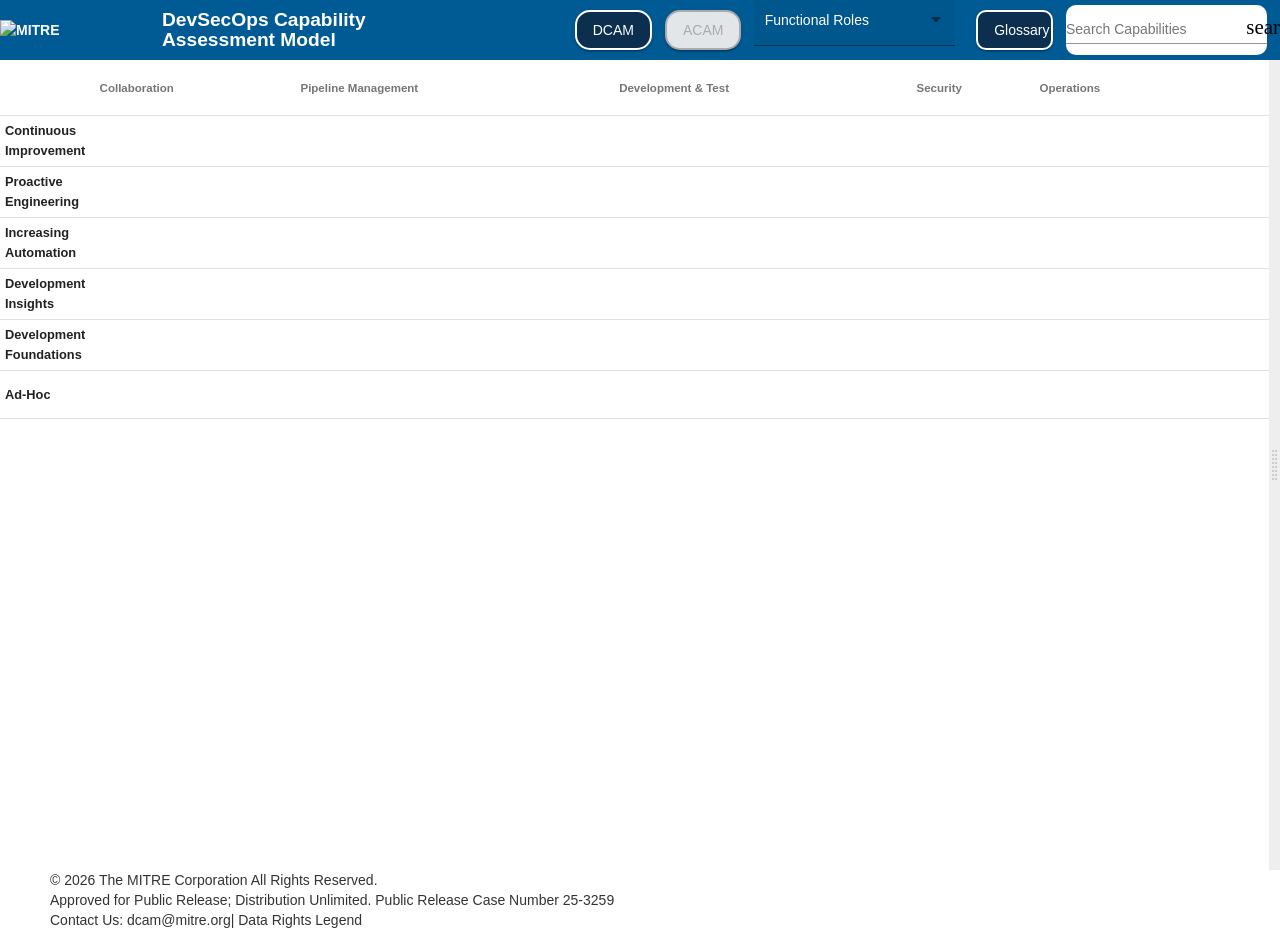
==== commit 7bcf4201: "updated with /dcam paths to run on mitre.github.io" ====
--- a/index.html
+++ b/index.html
@@ -3,7 +3,7 @@
   <title>DcamExplorer</title>
   <base href="/">
   <meta name="viewport" content="width=device-width, initial-scale=1">
-  <link rel="icon" type="image/x-icon" href="favicon.ico">
+  <link rel="icon" type="image/x-icon" href="/dcam/favicon.ico">
   <link rel="preconnect" href="https://fonts.gstatic.com">
   <style type="text/css">@font-face{font-family:'Roboto';font-style:normal;font-weight:300;font-stretch:100%;font-display:swap;src:url(https://fonts.gstatic.com/s/roboto/v50/KFO7CnqEu92Fr1ME7kSn66aGLdTylUAMa3GUBHMdazTgWw.woff2) format('woff2');unicode-range:U+0460-052F, U+1C80-1C8A, U+20B4, U+2DE0-2DFF, U+A640-A69F, U+FE2E-FE2F;}@font-face{font-family:'Roboto';font-style:normal;font-weight:300;font-stretch:100%;font-display:swap;src:url(https://fonts.gstatic.com/s/roboto/v50/KFO7CnqEu92Fr1ME7kSn66aGLdTylUAMa3iUBHMdazTgWw.woff2) format('woff2');unicode-range:U+0301, U+0400-045F, U+0490-0491, U+04B0-04B1, U+2116;}@font-face{font-family:'Roboto';font-style:normal;font-weight:300;font-stretch:100%;font-display:swap;src:url(https://fonts.gstatic.com/s/roboto/v50/KFO7CnqEu92Fr1ME7kSn66aGLdTylUAMa3CUBHMdazTgWw.woff2) format('woff2');unicode-range:U+1F00-1FFF;}@font-face{font-family:'Roboto';font-style:normal;font-weight:300;font-stretch:100%;font-display:swap;src:url(https://fonts.gstatic.com/s/roboto/v50/KFO7CnqEu92Fr1ME7kSn66aGLdTylUAMa3-UBHMdazTgWw.woff2) format('woff2');unicode-range:U+0370-0377, U+037A-037F, U+0384-038A, U+038C, U+038E-03A1, U+03A3-03FF;}@font-face{font-family:'Roboto';font-style:normal;font-weight:300;font-stretch:100%;font-display:swap;src:url(https://fonts.gstatic.com/s/roboto/v50/KFO7CnqEu92Fr1ME7kSn66aGLdTylUAMawCUBHMdazTgWw.woff2) format('woff2');unicode-range:U+0302-0303, U+0305, U+0307-0308, U+0310, U+0312, U+0315, U+031A, U+0326-0327, U+032C, U+032F-0330, U+0332-0333, U+0338, U+033A, U+0346, U+034D, U+0391-03A1, U+03A3-03A9, U+03B1-03C9, U+03D1, U+03D5-03D6, U+03F0-03F1, U+03F4-03F5, U+2016-2017, U+2034-2038, U+203C, U+2040, U+2043, U+2047, U+2050, U+2057, U+205F, U+2070-2071, U+2074-208E, U+2090-209C, U+20D0-20DC, U+20E1, U+20E5-20EF, U+2100-2112, U+2114-2115, U+2117-2121, U+2123-214F, U+2190, U+2192, U+2194-21AE, U+21B0-21E5, U+21F1-21F2, U+21F4-2211, U+2213-2214, U+2216-22FF, U+2308-230B, U+2310, U+2319, U+231C-2321, U+2336-237A, U+237C, U+2395, U+239B-23B7, U+23D0, U+23DC-23E1, U+2474-2475, U+25AF, U+25B3, U+25B7, U+25BD, U+25C1, U+25CA, U+25CC, U+25FB, U+266D-266F, U+27C0-27FF, U+2900-2AFF, U+2B0E-2B11, U+2B30-2B4C, U+2BFE, U+3030, U+FF5B, U+FF5D, U+1D400-1D7FF, U+1EE00-1EEFF;}@font-face{font-family:'Roboto';font-style:normal;font-weight:300;font-stretch:100%;font-display:swap;src:url(https://fonts.gstatic.com/s/roboto/v50/KFO7CnqEu92Fr1ME7kSn66aGLdTylUAMaxKUBHMdazTgWw.woff2) format('woff2');unicode-range:U+0001-000C, U+000E-001F, U+007F-009F, U+20DD-20E0, U+20E2-20E4, U+2150-218F, U+2190, U+2192, U+2194-2199, U+21AF, U+21E6-21F0, U+21F3, U+2218-2219, U+2299, U+22C4-22C6, U+2300-243F, U+2440-244A, U+2460-24FF, U+25A0-27BF, U+2800-28FF, U+2921-2922, U+2981, U+29BF, U+29EB, U+2B00-2BFF, U+4DC0-4DFF, U+FFF9-FFFB, U+10140-1018E, U+10190-1019C, U+101A0, U+101D0-101FD, U+102E0-102FB, U+10E60-10E7E, U+1D2C0-1D2D3, U+1D2E0-1D37F, U+1F000-1F0FF, U+1F100-1F1AD, U+1F1E6-1F1FF, U+1F30D-1F30F, U+1F315, U+1F31C, U+1F31E, U+1F320-1F32C, U+1F336, U+1F378, U+1F37D, U+1F382, U+1F393-1F39F, U+1F3A7-1F3A8, U+1F3AC-1F3AF, U+1F3C2, U+1F3C4-1F3C6, U+1F3CA-1F3CE, U+1F3D4-1F3E0, U+1F3ED, U+1F3F1-1F3F3, U+1F3F5-1F3F7, U+1F408, U+1F415, U+1F41F, U+1F426, U+1F43F, U+1F441-1F442, U+1F444, U+1F446-1F449, U+1F44C-1F44E, U+1F453, U+1F46A, U+1F47D, U+1F4A3, U+1F4B0, U+1F4B3, U+1F4B9, U+1F4BB, U+1F4BF, U+1F4C8-1F4CB, U+1F4D6, U+1F4DA, U+1F4DF, U+1F4E3-1F4E6, U+1F4EA-1F4ED, U+1F4F7, U+1F4F9-1F4FB, U+1F4FD-1F4FE, U+1F503, U+1F507-1F50B, U+1F50D, U+1F512-1F513, U+1F53E-1F54A, U+1F54F-1F5FA, U+1F610, U+1F650-1F67F, U+1F687, U+1F68D, U+1F691, U+1F694, U+1F698, U+1F6AD, U+1F6B2, U+1F6B9-1F6BA, U+1F6BC, U+1F6C6-1F6CF, U+1F6D3-1F6D7, U+1F6E0-1F6EA, U+1F6F0-1F6F3, U+1F6F7-1F6FC, U+1F700-1F7FF, U+1F800-1F80B, U+1F810-1F847, U+1F850-1F859, U+1F860-1F887, U+1F890-1F8AD, U+1F8B0-1F8BB, U+1F8C0-1F8C1, U+1F900-1F90B, U+1F93B, U+1F946, U+1F984, U+1F996, U+1F9E9, U+1FA00-1FA6F, U+1FA70-1FA7C, U+1FA80-1FA89, U+1FA8F-1FAC6, U+1FACE-1FADC, U+1FADF-1FAE9, U+1FAF0-1FAF8, U+1FB00-1FBFF;}@font-face{font-family:'Roboto';font-style:normal;font-weight:300;font-stretch:100%;font-display:swap;src:url(https://fonts.gstatic.com/s/roboto/v50/KFO7CnqEu92Fr1ME7kSn66aGLdTylUAMa3OUBHMdazTgWw.woff2) format('woff2');unicode-range:U+0102-0103, U+0110-0111, U+0128-0129, U+0168-0169, U+01A0-01A1, U+01AF-01B0, U+0300-0301, U+0303-0304, U+0308-0309, U+0323, U+0329, U+1EA0-1EF9, U+20AB;}@font-face{font-family:'Roboto';font-style:normal;font-weight:300;font-stretch:100%;font-display:swap;src:url(https://fonts.gstatic.com/s/roboto/v50/KFO7CnqEu92Fr1ME7kSn66aGLdTylUAMa3KUBHMdazTgWw.woff2) format('woff2');unicode-range:U+0100-02BA, U+02BD-02C5, U+02C7-02CC, U+02CE-02D7, U+02DD-02FF, U+0304, U+0308, U+0329, U+1D00-1DBF, U+1E00-1E9F, U+1EF2-1EFF, U+2020, U+20A0-20AB, U+20AD-20C0, U+2113, U+2C60-2C7F, U+A720-A7FF;}@font-face{font-family:'Roboto';font-style:normal;font-weight:300;font-stretch:100%;font-display:swap;src:url(https://fonts.gstatic.com/s/roboto/v50/KFO7CnqEu92Fr1ME7kSn66aGLdTylUAMa3yUBHMdazQ.woff2) format('woff2');unicode-range:U+0000-00FF, U+0131, U+0152-0153, U+02BB-02BC, U+02C6, U+02DA, U+02DC, U+0304, U+0308, U+0329, U+2000-206F, U+20AC, U+2122, U+2191, U+2193, U+2212, U+2215, U+FEFF, U+FFFD;}@font-face{font-family:'Roboto';font-style:normal;font-weight:400;font-stretch:100%;font-display:swap;src:url(https://fonts.gstatic.com/s/roboto/v50/KFO7CnqEu92Fr1ME7kSn66aGLdTylUAMa3GUBHMdazTgWw.woff2) format('woff2');unicode-range:U+0460-052F, U+1C80-1C8A, U+20B4, U+2DE0-2DFF, U+A640-A69F, U+FE2E-FE2F;}@font-face{font-family:'Roboto';font-style:normal;font-weight:400;font-stretch:100%;font-display:swap;src:url(https://fonts.gstatic.com/s/roboto/v50/KFO7CnqEu92Fr1ME7kSn66aGLdTylUAMa3iUBHMdazTgWw.woff2) format('woff2');unicode-range:U+0301, U+0400-045F, U+0490-0491, U+04B0-04B1, U+2116;}@font-face{font-family:'Roboto';font-style:normal;font-weight:400;font-stretch:100%;font-display:swap;src:url(https://fonts.gstatic.com/s/roboto/v50/KFO7CnqEu92Fr1ME7kSn66aGLdTylUAMa3CUBHMdazTgWw.woff2) format('woff2');unicode-range:U+1F00-1FFF;}@font-face{font-family:'Roboto';font-style:normal;font-weight:400;font-stretch:100%;font-display:swap;src:url(https://fonts.gstatic.com/s/roboto/v50/KFO7CnqEu92Fr1ME7kSn66aGLdTylUAMa3-UBHMdazTgWw.woff2) format('woff2');unicode-range:U+0370-0377, U+037A-037F, U+0384-038A, U+038C, U+038E-03A1, U+03A3-03FF;}@font-face{font-family:'Roboto';font-style:normal;font-weight:400;font-stretch:100%;font-display:swap;src:url(https://fonts.gstatic.com/s/roboto/v50/KFO7CnqEu92Fr1ME7kSn66aGLdTylUAMawCUBHMdazTgWw.woff2) format('woff2');unicode-range:U+0302-0303, U+0305, U+0307-0308, U+0310, U+0312, U+0315, U+031A, U+0326-0327, U+032C, U+032F-0330, U+0332-0333, U+0338, U+033A, U+0346, U+034D, U+0391-03A1, U+03A3-03A9, U+03B1-03C9, U+03D1, U+03D5-03D6, U+03F0-03F1, U+03F4-03F5, U+2016-2017, U+2034-2038, U+203C, U+2040, U+2043, U+2047, U+2050, U+2057, U+205F, U+2070-2071, U+2074-208E, U+2090-209C, U+20D0-20DC, U+20E1, U+20E5-20EF, U+2100-2112, U+2114-2115, U+2117-2121, U+2123-214F, U+2190, U+2192, U+2194-21AE, U+21B0-21E5, U+21F1-21F2, U+21F4-2211, U+2213-2214, U+2216-22FF, U+2308-230B, U+2310, U+2319, U+231C-2321, U+2336-237A, U+237C, U+2395, U+239B-23B7, U+23D0, U+23DC-23E1, U+2474-2475, U+25AF, U+25B3, U+25B7, U+25BD, U+25C1, U+25CA, U+25CC, U+25FB, U+266D-266F, U+27C0-27FF, U+2900-2AFF, U+2B0E-2B11, U+2B30-2B4C, U+2BFE, U+3030, U+FF5B, U+FF5D, U+1D400-1D7FF, U+1EE00-1EEFF;}@font-face{font-family:'Roboto';font-style:normal;font-weight:400;font-stretch:100%;font-display:swap;src:url(https://fonts.gstatic.com/s/roboto/v50/KFO7CnqEu92Fr1ME7kSn66aGLdTylUAMaxKUBHMdazTgWw.woff2) format('woff2');unicode-range:U+0001-000C, U+000E-001F, U+007F-009F, U+20DD-20E0, U+20E2-20E4, U+2150-218F, U+2190, U+2192, U+2194-2199, U+21AF, U+21E6-21F0, U+21F3, U+2218-2219, U+2299, U+22C4-22C6, U+2300-243F, U+2440-244A, U+2460-24FF, U+25A0-27BF, U+2800-28FF, U+2921-2922, U+2981, U+29BF, U+29EB, U+2B00-2BFF, U+4DC0-4DFF, U+FFF9-FFFB, U+10140-1018E, U+10190-1019C, U+101A0, U+101D0-101FD, U+102E0-102FB, U+10E60-10E7E, U+1D2C0-1D2D3, U+1D2E0-1D37F, U+1F000-1F0FF, U+1F100-1F1AD, U+1F1E6-1F1FF, U+1F30D-1F30F, U+1F315, U+1F31C, U+1F31E, U+1F320-1F32C, U+1F336, U+1F378, U+1F37D, U+1F382, U+1F393-1F39F, U+1F3A7-1F3A8, U+1F3AC-1F3AF, U+1F3C2, U+1F3C4-1F3C6, U+1F3CA-1F3CE, U+1F3D4-1F3E0, U+1F3ED, U+1F3F1-1F3F3, U+1F3F5-1F3F7, U+1F408, U+1F415, U+1F41F, U+1F426, U+1F43F, U+1F441-1F442, U+1F444, U+1F446-1F449, U+1F44C-1F44E, U+1F453, U+1F46A, U+1F47D, U+1F4A3, U+1F4B0, U+1F4B3, U+1F4B9, U+1F4BB, U+1F4BF, U+1F4C8-1F4CB, U+1F4D6, U+1F4DA, U+1F4DF, U+1F4E3-1F4E6, U+1F4EA-1F4ED, U+1F4F7, U+1F4F9-1F4FB, U+1F4FD-1F4FE, U+1F503, U+1F507-1F50B, U+1F50D, U+1F512-1F513, U+1F53E-1F54A, U+1F54F-1F5FA, U+1F610, U+1F650-1F67F, U+1F687, U+1F68D, U+1F691, U+1F694, U+1F698, U+1F6AD, U+1F6B2, U+1F6B9-1F6BA, U+1F6BC, U+1F6C6-1F6CF, U+1F6D3-1F6D7, U+1F6E0-1F6EA, U+1F6F0-1F6F3, U+1F6F7-1F6FC, U+1F700-1F7FF, U+1F800-1F80B, U+1F810-1F847, U+1F850-1F859, U+1F860-1F887, U+1F890-1F8AD, U+1F8B0-1F8BB, U+1F8C0-1F8C1, U+1F900-1F90B, U+1F93B, U+1F946, U+1F984, U+1F996, U+1F9E9, U+1FA00-1FA6F, U+1FA70-1FA7C, U+1FA80-1FA89, U+1FA8F-1FAC6, U+1FACE-1FADC, U+1FADF-1FAE9, U+1FAF0-1FAF8, U+1FB00-1FBFF;}@font-face{font-family:'Roboto';font-style:normal;font-weight:400;font-stretch:100%;font-display:swap;src:url(https://fonts.gstatic.com/s/roboto/v50/KFO7CnqEu92Fr1ME7kSn66aGLdTylUAMa3OUBHMdazTgWw.woff2) format('woff2');unicode-range:U+0102-0103, U+0110-0111, U+0128-0129, U+0168-0169, U+01A0-01A1, U+01AF-01B0, U+0300-0301, U+0303-0304, U+0308-0309, U+0323, U+0329, U+1EA0-1EF9, U+20AB;}@font-face{font-family:'Roboto';font-style:normal;font-weight:400;font-stretch:100%;font-display:swap;src:url(https://fonts.gstatic.com/s/roboto/v50/KFO7CnqEu92Fr1ME7kSn66aGLdTylUAMa3KUBHMdazTgWw.woff2) format('woff2');unicode-range:U+0100-02BA, U+02BD-02C5, U+02C7-02CC, U+02CE-02D7, U+02DD-02FF, U+0304, U+0308, U+0329, U+1D00-1DBF, U+1E00-1E9F, U+1EF2-1EFF, U+2020, U+20A0-20AB, U+20AD-20C0, U+2113, U+2C60-2C7F, U+A720-A7FF;}@font-face{font-family:'Roboto';font-style:normal;font-weight:400;font-stretch:100%;font-display:swap;src:url(https://fonts.gstatic.com/s/roboto/v50/KFO7CnqEu92Fr1ME7kSn66aGLdTylUAMa3yUBHMdazQ.woff2) format('woff2');unicode-range:U+0000-00FF, U+0131, U+0152-0153, U+02BB-02BC, U+02C6, U+02DA, U+02DC, U+0304, U+0308, U+0329, U+2000-206F, U+20AC, U+2122, U+2191, U+2193, U+2212, U+2215, U+FEFF, U+FFFD;}@font-face{font-family:'Roboto';font-style:normal;font-weight:500;font-stretch:100%;font-display:swap;src:url(https://fonts.gstatic.com/s/roboto/v50/KFO7CnqEu92Fr1ME7kSn66aGLdTylUAMa3GUBHMdazTgWw.woff2) format('woff2');unicode-range:U+0460-052F, U+1C80-1C8A, U+20B4, U+2DE0-2DFF, U+A640-A69F, U+FE2E-FE2F;}@font-face{font-family:'Roboto';font-style:normal;font-weight:500;font-stretch:100%;font-display:swap;src:url(https://fonts.gstatic.com/s/roboto/v50/KFO7CnqEu92Fr1ME7kSn66aGLdTylUAMa3iUBHMdazTgWw.woff2) format('woff2');unicode-range:U+0301, U+0400-045F, U+0490-0491, U+04B0-04B1, U+2116;}@font-face{font-family:'Roboto';font-style:normal;font-weight:500;font-stretch:100%;font-display:swap;src:url(https://fonts.gstatic.com/s/roboto/v50/KFO7CnqEu92Fr1ME7kSn66aGLdTylUAMa3CUBHMdazTgWw.woff2) format('woff2');unicode-range:U+1F00-1FFF;}@font-face{font-family:'Roboto';font-style:normal;font-weight:500;font-stretch:100%;font-display:swap;src:url(https://fonts.gstatic.com/s/roboto/v50/KFO7CnqEu92Fr1ME7kSn66aGLdTylUAMa3-UBHMdazTgWw.woff2) format('woff2');unicode-range:U+0370-0377, U+037A-037F, U+0384-038A, U+038C, U+038E-03A1, U+03A3-03FF;}@font-face{font-family:'Roboto';font-style:normal;font-weight:500;font-stretch:100%;font-display:swap;src:url(https://fonts.gstatic.com/s/roboto/v50/KFO7CnqEu92Fr1ME7kSn66aGLdTylUAMawCUBHMdazTgWw.woff2) format('woff2');unicode-range:U+0302-0303, U+0305, U+0307-0308, U+0310, U+0312, U+0315, U+031A, U+0326-0327, U+032C, U+032F-0330, U+0332-0333, U+0338, U+033A, U+0346, U+034D, U+0391-03A1, U+03A3-03A9, U+03B1-03C9, U+03D1, U+03D5-03D6, U+03F0-03F1, U+03F4-03F5, U+2016-2017, U+2034-2038, U+203C, U+2040, U+2043, U+2047, U+2050, U+2057, U+205F, U+2070-2071, U+2074-208E, U+2090-209C, U+20D0-20DC, U+20E1, U+20E5-20EF, U+2100-2112, U+2114-2115, U+2117-2121, U+2123-214F, U+2190, U+2192, U+2194-21AE, U+21B0-21E5, U+21F1-21F2, U+21F4-2211, U+2213-2214, U+2216-22FF, U+2308-230B, U+2310, U+2319, U+231C-2321, U+2336-237A, U+237C, U+2395, U+239B-23B7, U+23D0, U+23DC-23E1, U+2474-2475, U+25AF, U+25B3, U+25B7, U+25BD, U+25C1, U+25CA, U+25CC, U+25FB, U+266D-266F, U+27C0-27FF, U+2900-2AFF, U+2B0E-2B11, U+2B30-2B4C, U+2BFE, U+3030, U+FF5B, U+FF5D, U+1D400-1D7FF, U+1EE00-1EEFF;}@font-face{font-family:'Roboto';font-style:normal;font-weight:500;font-stretch:100%;font-display:swap;src:url(https://fonts.gstatic.com/s/roboto/v50/KFO7CnqEu92Fr1ME7kSn66aGLdTylUAMaxKUBHMdazTgWw.woff2) format('woff2');unicode-range:U+0001-000C, U+000E-001F, U+007F-009F, U+20DD-20E0, U+20E2-20E4, U+2150-218F, U+2190, U+2192, U+2194-2199, U+21AF, U+21E6-21F0, U+21F3, U+2218-2219, U+2299, U+22C4-22C6, U+2300-243F, U+2440-244A, U+2460-24FF, U+25A0-27BF, U+2800-28FF, U+2921-2922, U+2981, U+29BF, U+29EB, U+2B00-2BFF, U+4DC0-4DFF, U+FFF9-FFFB, U+10140-1018E, U+10190-1019C, U+101A0, U+101D0-101FD, U+102E0-102FB, U+10E60-10E7E, U+1D2C0-1D2D3, U+1D2E0-1D37F, U+1F000-1F0FF, U+1F100-1F1AD, U+1F1E6-1F1FF, U+1F30D-1F30F, U+1F315, U+1F31C, U+1F31E, U+1F320-1F32C, U+1F336, U+1F378, U+1F37D, U+1F382, U+1F393-1F39F, U+1F3A7-1F3A8, U+1F3AC-1F3AF, U+1F3C2, U+1F3C4-1F3C6, U+1F3CA-1F3CE, U+1F3D4-1F3E0, U+1F3ED, U+1F3F1-1F3F3, U+1F3F5-1F3F7, U+1F408, U+1F415, U+1F41F, U+1F426, U+1F43F, U+1F441-1F442, U+1F444, U+1F446-1F449, U+1F44C-1F44E, U+1F453, U+1F46A, U+1F47D, U+1F4A3, U+1F4B0, U+1F4B3, U+1F4B9, U+1F4BB, U+1F4BF, U+1F4C8-1F4CB, U+1F4D6, U+1F4DA, U+1F4DF, U+1F4E3-1F4E6, U+1F4EA-1F4ED, U+1F4F7, U+1F4F9-1F4FB, U+1F4FD-1F4FE, U+1F503, U+1F507-1F50B, U+1F50D, U+1F512-1F513, U+1F53E-1F54A, U+1F54F-1F5FA, U+1F610, U+1F650-1F67F, U+1F687, U+1F68D, U+1F691, U+1F694, U+1F698, U+1F6AD, U+1F6B2, U+1F6B9-1F6BA, U+1F6BC, U+1F6C6-1F6CF, U+1F6D3-1F6D7, U+1F6E0-1F6EA, U+1F6F0-1F6F3, U+1F6F7-1F6FC, U+1F700-1F7FF, U+1F800-1F80B, U+1F810-1F847, U+1F850-1F859, U+1F860-1F887, U+1F890-1F8AD, U+1F8B0-1F8BB, U+1F8C0-1F8C1, U+1F900-1F90B, U+1F93B, U+1F946, U+1F984, U+1F996, U+1F9E9, U+1FA00-1FA6F, U+1FA70-1FA7C, U+1FA80-1FA89, U+1FA8F-1FAC6, U+1FACE-1FADC, U+1FADF-1FAE9, U+1FAF0-1FAF8, U+1FB00-1FBFF;}@font-face{font-family:'Roboto';font-style:normal;font-weight:500;font-stretch:100%;font-display:swap;src:url(https://fonts.gstatic.com/s/roboto/v50/KFO7CnqEu92Fr1ME7kSn66aGLdTylUAMa3OUBHMdazTgWw.woff2) format('woff2');unicode-range:U+0102-0103, U+0110-0111, U+0128-0129, U+0168-0169, U+01A0-01A1, U+01AF-01B0, U+0300-0301, U+0303-0304, U+0308-0309, U+0323, U+0329, U+1EA0-1EF9, U+20AB;}@font-face{font-family:'Roboto';font-style:normal;font-weight:500;font-stretch:100%;font-display:swap;src:url(https://fonts.gstatic.com/s/roboto/v50/KFO7CnqEu92Fr1ME7kSn66aGLdTylUAMa3KUBHMdazTgWw.woff2) format('woff2');unicode-range:U+0100-02BA, U+02BD-02C5, U+02C7-02CC, U+02CE-02D7, U+02DD-02FF, U+0304, U+0308, U+0329, U+1D00-1DBF, U+1E00-1E9F, U+1EF2-1EFF, U+2020, U+20A0-20AB, U+20AD-20C0, U+2113, U+2C60-2C7F, U+A720-A7FF;}@font-face{font-family:'Roboto';font-style:normal;font-weight:500;font-stretch:100%;font-display:swap;src:url(https://fonts.gstatic.com/s/roboto/v50/KFO7CnqEu92Fr1ME7kSn66aGLdTylUAMa3yUBHMdazQ.woff2) format('woff2');unicode-range:U+0000-00FF, U+0131, U+0152-0153, U+02BB-02BC, U+02C6, U+02DA, U+02DC, U+0304, U+0308, U+0329, U+2000-206F, U+20AC, U+2122, U+2191, U+2193, U+2212, U+2215, U+FEFF, U+FFFD;}</style>
   <style type="text/css">@font-face{font-family:'Material Icons';font-style:normal;font-weight:400;src:url(https://fonts.gstatic.com/s/materialicons/v145/flUhRq6tzZclQEJ-Vdg-IuiaDsNcIhQ8tQ.woff2) format('woff2');}.material-icons{font-family:'Material Icons';font-weight:normal;font-style:normal;font-size:24px;line-height:1;letter-spacing:normal;text-transform:none;display:inline-block;white-space:nowrap;word-wrap:normal;direction:ltr;-webkit-font-feature-settings:'liga';-webkit-font-smoothing:antialiased;}</style>
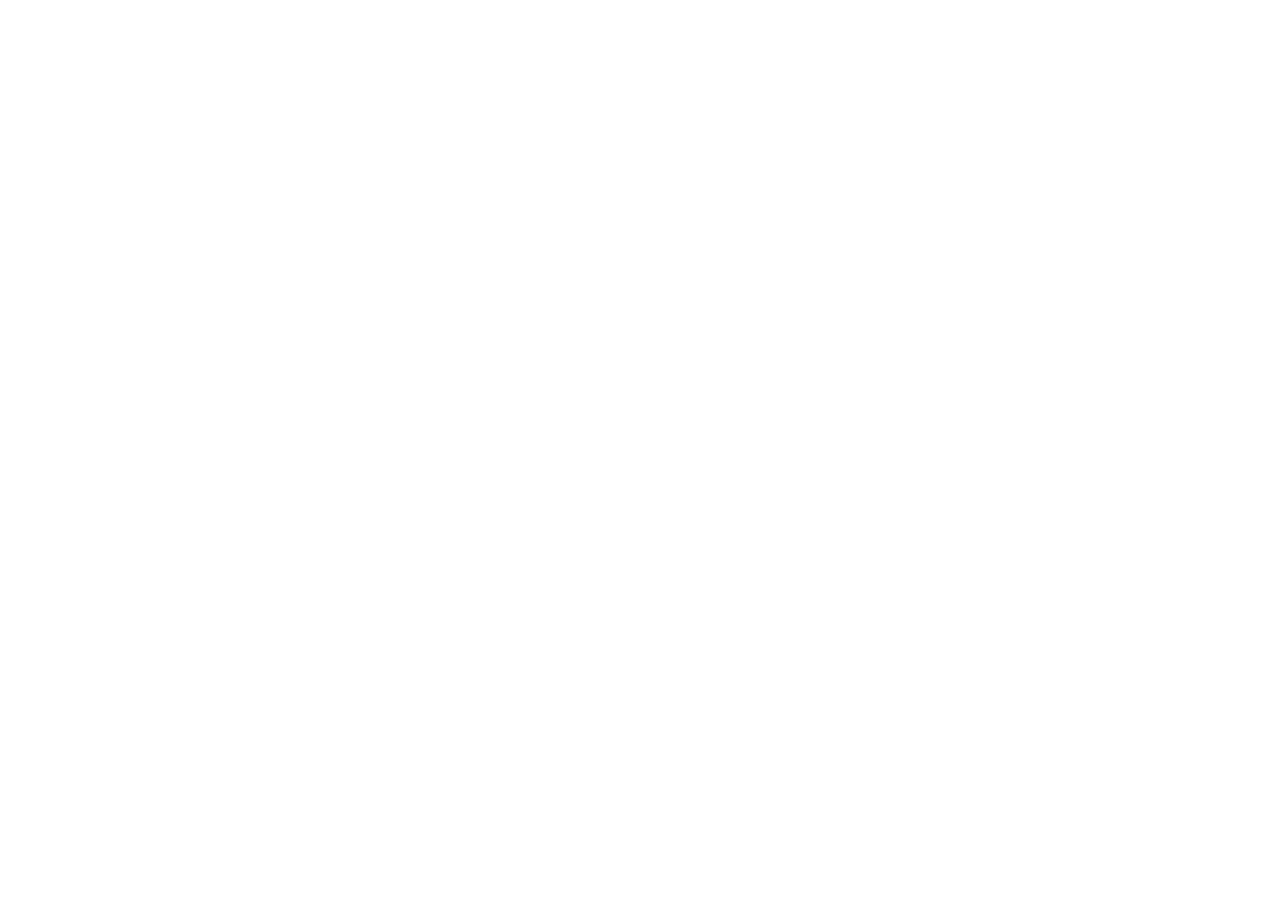
==== commit 83a4127d: "fooey, needed to put /dcam/ in front of relative loads because reasons and such" ====
--- a/index.html
+++ b/index.html
@@ -7,9 +7,9 @@
   <link rel="preconnect" href="https://fonts.gstatic.com">
   <style type="text/css">@font-face{font-family:'Roboto';font-style:normal;font-weight:300;font-stretch:100%;font-display:swap;src:url(https://fonts.gstatic.com/s/roboto/v50/KFO7CnqEu92Fr1ME7kSn66aGLdTylUAMa3GUBHMdazTgWw.woff2) format('woff2');unicode-range:U+0460-052F, U+1C80-1C8A, U+20B4, U+2DE0-2DFF, U+A640-A69F, U+FE2E-FE2F;}@font-face{font-family:'Roboto';font-style:normal;font-weight:300;font-stretch:100%;font-display:swap;src:url(https://fonts.gstatic.com/s/roboto/v50/KFO7CnqEu92Fr1ME7kSn66aGLdTylUAMa3iUBHMdazTgWw.woff2) format('woff2');unicode-range:U+0301, U+0400-045F, U+0490-0491, U+04B0-04B1, U+2116;}@font-face{font-family:'Roboto';font-style:normal;font-weight:300;font-stretch:100%;font-display:swap;src:url(https://fonts.gstatic.com/s/roboto/v50/KFO7CnqEu92Fr1ME7kSn66aGLdTylUAMa3CUBHMdazTgWw.woff2) format('woff2');unicode-range:U+1F00-1FFF;}@font-face{font-family:'Roboto';font-style:normal;font-weight:300;font-stretch:100%;font-display:swap;src:url(https://fonts.gstatic.com/s/roboto/v50/KFO7CnqEu92Fr1ME7kSn66aGLdTylUAMa3-UBHMdazTgWw.woff2) format('woff2');unicode-range:U+0370-0377, U+037A-037F, U+0384-038A, U+038C, U+038E-03A1, U+03A3-03FF;}@font-face{font-family:'Roboto';font-style:normal;font-weight:300;font-stretch:100%;font-display:swap;src:url(https://fonts.gstatic.com/s/roboto/v50/KFO7CnqEu92Fr1ME7kSn66aGLdTylUAMawCUBHMdazTgWw.woff2) format('woff2');unicode-range:U+0302-0303, U+0305, U+0307-0308, U+0310, U+0312, U+0315, U+031A, U+0326-0327, U+032C, U+032F-0330, U+0332-0333, U+0338, U+033A, U+0346, U+034D, U+0391-03A1, U+03A3-03A9, U+03B1-03C9, U+03D1, U+03D5-03D6, U+03F0-03F1, U+03F4-03F5, U+2016-2017, U+2034-2038, U+203C, U+2040, U+2043, U+2047, U+2050, U+2057, U+205F, U+2070-2071, U+2074-208E, U+2090-209C, U+20D0-20DC, U+20E1, U+20E5-20EF, U+2100-2112, U+2114-2115, U+2117-2121, U+2123-214F, U+2190, U+2192, U+2194-21AE, U+21B0-21E5, U+21F1-21F2, U+21F4-2211, U+2213-2214, U+2216-22FF, U+2308-230B, U+2310, U+2319, U+231C-2321, U+2336-237A, U+237C, U+2395, U+239B-23B7, U+23D0, U+23DC-23E1, U+2474-2475, U+25AF, U+25B3, U+25B7, U+25BD, U+25C1, U+25CA, U+25CC, U+25FB, U+266D-266F, U+27C0-27FF, U+2900-2AFF, U+2B0E-2B11, U+2B30-2B4C, U+2BFE, U+3030, U+FF5B, U+FF5D, U+1D400-1D7FF, U+1EE00-1EEFF;}@font-face{font-family:'Roboto';font-style:normal;font-weight:300;font-stretch:100%;font-display:swap;src:url(https://fonts.gstatic.com/s/roboto/v50/KFO7CnqEu92Fr1ME7kSn66aGLdTylUAMaxKUBHMdazTgWw.woff2) format('woff2');unicode-range:U+0001-000C, U+000E-001F, U+007F-009F, U+20DD-20E0, U+20E2-20E4, U+2150-218F, U+2190, U+2192, U+2194-2199, U+21AF, U+21E6-21F0, U+21F3, U+2218-2219, U+2299, U+22C4-22C6, U+2300-243F, U+2440-244A, U+2460-24FF, U+25A0-27BF, U+2800-28FF, U+2921-2922, U+2981, U+29BF, U+29EB, U+2B00-2BFF, U+4DC0-4DFF, U+FFF9-FFFB, U+10140-1018E, U+10190-1019C, U+101A0, U+101D0-101FD, U+102E0-102FB, U+10E60-10E7E, U+1D2C0-1D2D3, U+1D2E0-1D37F, U+1F000-1F0FF, U+1F100-1F1AD, U+1F1E6-1F1FF, U+1F30D-1F30F, U+1F315, U+1F31C, U+1F31E, U+1F320-1F32C, U+1F336, U+1F378, U+1F37D, U+1F382, U+1F393-1F39F, U+1F3A7-1F3A8, U+1F3AC-1F3AF, U+1F3C2, U+1F3C4-1F3C6, U+1F3CA-1F3CE, U+1F3D4-1F3E0, U+1F3ED, U+1F3F1-1F3F3, U+1F3F5-1F3F7, U+1F408, U+1F415, U+1F41F, U+1F426, U+1F43F, U+1F441-1F442, U+1F444, U+1F446-1F449, U+1F44C-1F44E, U+1F453, U+1F46A, U+1F47D, U+1F4A3, U+1F4B0, U+1F4B3, U+1F4B9, U+1F4BB, U+1F4BF, U+1F4C8-1F4CB, U+1F4D6, U+1F4DA, U+1F4DF, U+1F4E3-1F4E6, U+1F4EA-1F4ED, U+1F4F7, U+1F4F9-1F4FB, U+1F4FD-1F4FE, U+1F503, U+1F507-1F50B, U+1F50D, U+1F512-1F513, U+1F53E-1F54A, U+1F54F-1F5FA, U+1F610, U+1F650-1F67F, U+1F687, U+1F68D, U+1F691, U+1F694, U+1F698, U+1F6AD, U+1F6B2, U+1F6B9-1F6BA, U+1F6BC, U+1F6C6-1F6CF, U+1F6D3-1F6D7, U+1F6E0-1F6EA, U+1F6F0-1F6F3, U+1F6F7-1F6FC, U+1F700-1F7FF, U+1F800-1F80B, U+1F810-1F847, U+1F850-1F859, U+1F860-1F887, U+1F890-1F8AD, U+1F8B0-1F8BB, U+1F8C0-1F8C1, U+1F900-1F90B, U+1F93B, U+1F946, U+1F984, U+1F996, U+1F9E9, U+1FA00-1FA6F, U+1FA70-1FA7C, U+1FA80-1FA89, U+1FA8F-1FAC6, U+1FACE-1FADC, U+1FADF-1FAE9, U+1FAF0-1FAF8, U+1FB00-1FBFF;}@font-face{font-family:'Roboto';font-style:normal;font-weight:300;font-stretch:100%;font-display:swap;src:url(https://fonts.gstatic.com/s/roboto/v50/KFO7CnqEu92Fr1ME7kSn66aGLdTylUAMa3OUBHMdazTgWw.woff2) format('woff2');unicode-range:U+0102-0103, U+0110-0111, U+0128-0129, U+0168-0169, U+01A0-01A1, U+01AF-01B0, U+0300-0301, U+0303-0304, U+0308-0309, U+0323, U+0329, U+1EA0-1EF9, U+20AB;}@font-face{font-family:'Roboto';font-style:normal;font-weight:300;font-stretch:100%;font-display:swap;src:url(https://fonts.gstatic.com/s/roboto/v50/KFO7CnqEu92Fr1ME7kSn66aGLdTylUAMa3KUBHMdazTgWw.woff2) format('woff2');unicode-range:U+0100-02BA, U+02BD-02C5, U+02C7-02CC, U+02CE-02D7, U+02DD-02FF, U+0304, U+0308, U+0329, U+1D00-1DBF, U+1E00-1E9F, U+1EF2-1EFF, U+2020, U+20A0-20AB, U+20AD-20C0, U+2113, U+2C60-2C7F, U+A720-A7FF;}@font-face{font-family:'Roboto';font-style:normal;font-weight:300;font-stretch:100%;font-display:swap;src:url(https://fonts.gstatic.com/s/roboto/v50/KFO7CnqEu92Fr1ME7kSn66aGLdTylUAMa3yUBHMdazQ.woff2) format('woff2');unicode-range:U+0000-00FF, U+0131, U+0152-0153, U+02BB-02BC, U+02C6, U+02DA, U+02DC, U+0304, U+0308, U+0329, U+2000-206F, U+20AC, U+2122, U+2191, U+2193, U+2212, U+2215, U+FEFF, U+FFFD;}@font-face{font-family:'Roboto';font-style:normal;font-weight:400;font-stretch:100%;font-display:swap;src:url(https://fonts.gstatic.com/s/roboto/v50/KFO7CnqEu92Fr1ME7kSn66aGLdTylUAMa3GUBHMdazTgWw.woff2) format('woff2');unicode-range:U+0460-052F, U+1C80-1C8A, U+20B4, U+2DE0-2DFF, U+A640-A69F, U+FE2E-FE2F;}@font-face{font-family:'Roboto';font-style:normal;font-weight:400;font-stretch:100%;font-display:swap;src:url(https://fonts.gstatic.com/s/roboto/v50/KFO7CnqEu92Fr1ME7kSn66aGLdTylUAMa3iUBHMdazTgWw.woff2) format('woff2');unicode-range:U+0301, U+0400-045F, U+0490-0491, U+04B0-04B1, U+2116;}@font-face{font-family:'Roboto';font-style:normal;font-weight:400;font-stretch:100%;font-display:swap;src:url(https://fonts.gstatic.com/s/roboto/v50/KFO7CnqEu92Fr1ME7kSn66aGLdTylUAMa3CUBHMdazTgWw.woff2) format('woff2');unicode-range:U+1F00-1FFF;}@font-face{font-family:'Roboto';font-style:normal;font-weight:400;font-stretch:100%;font-display:swap;src:url(https://fonts.gstatic.com/s/roboto/v50/KFO7CnqEu92Fr1ME7kSn66aGLdTylUAMa3-UBHMdazTgWw.woff2) format('woff2');unicode-range:U+0370-0377, U+037A-037F, U+0384-038A, U+038C, U+038E-03A1, U+03A3-03FF;}@font-face{font-family:'Roboto';font-style:normal;font-weight:400;font-stretch:100%;font-display:swap;src:url(https://fonts.gstatic.com/s/roboto/v50/KFO7CnqEu92Fr1ME7kSn66aGLdTylUAMawCUBHMdazTgWw.woff2) format('woff2');unicode-range:U+0302-0303, U+0305, U+0307-0308, U+0310, U+0312, U+0315, U+031A, U+0326-0327, U+032C, U+032F-0330, U+0332-0333, U+0338, U+033A, U+0346, U+034D, U+0391-03A1, U+03A3-03A9, U+03B1-03C9, U+03D1, U+03D5-03D6, U+03F0-03F1, U+03F4-03F5, U+2016-2017, U+2034-2038, U+203C, U+2040, U+2043, U+2047, U+2050, U+2057, U+205F, U+2070-2071, U+2074-208E, U+2090-209C, U+20D0-20DC, U+20E1, U+20E5-20EF, U+2100-2112, U+2114-2115, U+2117-2121, U+2123-214F, U+2190, U+2192, U+2194-21AE, U+21B0-21E5, U+21F1-21F2, U+21F4-2211, U+2213-2214, U+2216-22FF, U+2308-230B, U+2310, U+2319, U+231C-2321, U+2336-237A, U+237C, U+2395, U+239B-23B7, U+23D0, U+23DC-23E1, U+2474-2475, U+25AF, U+25B3, U+25B7, U+25BD, U+25C1, U+25CA, U+25CC, U+25FB, U+266D-266F, U+27C0-27FF, U+2900-2AFF, U+2B0E-2B11, U+2B30-2B4C, U+2BFE, U+3030, U+FF5B, U+FF5D, U+1D400-1D7FF, U+1EE00-1EEFF;}@font-face{font-family:'Roboto';font-style:normal;font-weight:400;font-stretch:100%;font-display:swap;src:url(https://fonts.gstatic.com/s/roboto/v50/KFO7CnqEu92Fr1ME7kSn66aGLdTylUAMaxKUBHMdazTgWw.woff2) format('woff2');unicode-range:U+0001-000C, U+000E-001F, U+007F-009F, U+20DD-20E0, U+20E2-20E4, U+2150-218F, U+2190, U+2192, U+2194-2199, U+21AF, U+21E6-21F0, U+21F3, U+2218-2219, U+2299, U+22C4-22C6, U+2300-243F, U+2440-244A, U+2460-24FF, U+25A0-27BF, U+2800-28FF, U+2921-2922, U+2981, U+29BF, U+29EB, U+2B00-2BFF, U+4DC0-4DFF, U+FFF9-FFFB, U+10140-1018E, U+10190-1019C, U+101A0, U+101D0-101FD, U+102E0-102FB, U+10E60-10E7E, U+1D2C0-1D2D3, U+1D2E0-1D37F, U+1F000-1F0FF, U+1F100-1F1AD, U+1F1E6-1F1FF, U+1F30D-1F30F, U+1F315, U+1F31C, U+1F31E, U+1F320-1F32C, U+1F336, U+1F378, U+1F37D, U+1F382, U+1F393-1F39F, U+1F3A7-1F3A8, U+1F3AC-1F3AF, U+1F3C2, U+1F3C4-1F3C6, U+1F3CA-1F3CE, U+1F3D4-1F3E0, U+1F3ED, U+1F3F1-1F3F3, U+1F3F5-1F3F7, U+1F408, U+1F415, U+1F41F, U+1F426, U+1F43F, U+1F441-1F442, U+1F444, U+1F446-1F449, U+1F44C-1F44E, U+1F453, U+1F46A, U+1F47D, U+1F4A3, U+1F4B0, U+1F4B3, U+1F4B9, U+1F4BB, U+1F4BF, U+1F4C8-1F4CB, U+1F4D6, U+1F4DA, U+1F4DF, U+1F4E3-1F4E6, U+1F4EA-1F4ED, U+1F4F7, U+1F4F9-1F4FB, U+1F4FD-1F4FE, U+1F503, U+1F507-1F50B, U+1F50D, U+1F512-1F513, U+1F53E-1F54A, U+1F54F-1F5FA, U+1F610, U+1F650-1F67F, U+1F687, U+1F68D, U+1F691, U+1F694, U+1F698, U+1F6AD, U+1F6B2, U+1F6B9-1F6BA, U+1F6BC, U+1F6C6-1F6CF, U+1F6D3-1F6D7, U+1F6E0-1F6EA, U+1F6F0-1F6F3, U+1F6F7-1F6FC, U+1F700-1F7FF, U+1F800-1F80B, U+1F810-1F847, U+1F850-1F859, U+1F860-1F887, U+1F890-1F8AD, U+1F8B0-1F8BB, U+1F8C0-1F8C1, U+1F900-1F90B, U+1F93B, U+1F946, U+1F984, U+1F996, U+1F9E9, U+1FA00-1FA6F, U+1FA70-1FA7C, U+1FA80-1FA89, U+1FA8F-1FAC6, U+1FACE-1FADC, U+1FADF-1FAE9, U+1FAF0-1FAF8, U+1FB00-1FBFF;}@font-face{font-family:'Roboto';font-style:normal;font-weight:400;font-stretch:100%;font-display:swap;src:url(https://fonts.gstatic.com/s/roboto/v50/KFO7CnqEu92Fr1ME7kSn66aGLdTylUAMa3OUBHMdazTgWw.woff2) format('woff2');unicode-range:U+0102-0103, U+0110-0111, U+0128-0129, U+0168-0169, U+01A0-01A1, U+01AF-01B0, U+0300-0301, U+0303-0304, U+0308-0309, U+0323, U+0329, U+1EA0-1EF9, U+20AB;}@font-face{font-family:'Roboto';font-style:normal;font-weight:400;font-stretch:100%;font-display:swap;src:url(https://fonts.gstatic.com/s/roboto/v50/KFO7CnqEu92Fr1ME7kSn66aGLdTylUAMa3KUBHMdazTgWw.woff2) format('woff2');unicode-range:U+0100-02BA, U+02BD-02C5, U+02C7-02CC, U+02CE-02D7, U+02DD-02FF, U+0304, U+0308, U+0329, U+1D00-1DBF, U+1E00-1E9F, U+1EF2-1EFF, U+2020, U+20A0-20AB, U+20AD-20C0, U+2113, U+2C60-2C7F, U+A720-A7FF;}@font-face{font-family:'Roboto';font-style:normal;font-weight:400;font-stretch:100%;font-display:swap;src:url(https://fonts.gstatic.com/s/roboto/v50/KFO7CnqEu92Fr1ME7kSn66aGLdTylUAMa3yUBHMdazQ.woff2) format('woff2');unicode-range:U+0000-00FF, U+0131, U+0152-0153, U+02BB-02BC, U+02C6, U+02DA, U+02DC, U+0304, U+0308, U+0329, U+2000-206F, U+20AC, U+2122, U+2191, U+2193, U+2212, U+2215, U+FEFF, U+FFFD;}@font-face{font-family:'Roboto';font-style:normal;font-weight:500;font-stretch:100%;font-display:swap;src:url(https://fonts.gstatic.com/s/roboto/v50/KFO7CnqEu92Fr1ME7kSn66aGLdTylUAMa3GUBHMdazTgWw.woff2) format('woff2');unicode-range:U+0460-052F, U+1C80-1C8A, U+20B4, U+2DE0-2DFF, U+A640-A69F, U+FE2E-FE2F;}@font-face{font-family:'Roboto';font-style:normal;font-weight:500;font-stretch:100%;font-display:swap;src:url(https://fonts.gstatic.com/s/roboto/v50/KFO7CnqEu92Fr1ME7kSn66aGLdTylUAMa3iUBHMdazTgWw.woff2) format('woff2');unicode-range:U+0301, U+0400-045F, U+0490-0491, U+04B0-04B1, U+2116;}@font-face{font-family:'Roboto';font-style:normal;font-weight:500;font-stretch:100%;font-display:swap;src:url(https://fonts.gstatic.com/s/roboto/v50/KFO7CnqEu92Fr1ME7kSn66aGLdTylUAMa3CUBHMdazTgWw.woff2) format('woff2');unicode-range:U+1F00-1FFF;}@font-face{font-family:'Roboto';font-style:normal;font-weight:500;font-stretch:100%;font-display:swap;src:url(https://fonts.gstatic.com/s/roboto/v50/KFO7CnqEu92Fr1ME7kSn66aGLdTylUAMa3-UBHMdazTgWw.woff2) format('woff2');unicode-range:U+0370-0377, U+037A-037F, U+0384-038A, U+038C, U+038E-03A1, U+03A3-03FF;}@font-face{font-family:'Roboto';font-style:normal;font-weight:500;font-stretch:100%;font-display:swap;src:url(https://fonts.gstatic.com/s/roboto/v50/KFO7CnqEu92Fr1ME7kSn66aGLdTylUAMawCUBHMdazTgWw.woff2) format('woff2');unicode-range:U+0302-0303, U+0305, U+0307-0308, U+0310, U+0312, U+0315, U+031A, U+0326-0327, U+032C, U+032F-0330, U+0332-0333, U+0338, U+033A, U+0346, U+034D, U+0391-03A1, U+03A3-03A9, U+03B1-03C9, U+03D1, U+03D5-03D6, U+03F0-03F1, U+03F4-03F5, U+2016-2017, U+2034-2038, U+203C, U+2040, U+2043, U+2047, U+2050, U+2057, U+205F, U+2070-2071, U+2074-208E, U+2090-209C, U+20D0-20DC, U+20E1, U+20E5-20EF, U+2100-2112, U+2114-2115, U+2117-2121, U+2123-214F, U+2190, U+2192, U+2194-21AE, U+21B0-21E5, U+21F1-21F2, U+21F4-2211, U+2213-2214, U+2216-22FF, U+2308-230B, U+2310, U+2319, U+231C-2321, U+2336-237A, U+237C, U+2395, U+239B-23B7, U+23D0, U+23DC-23E1, U+2474-2475, U+25AF, U+25B3, U+25B7, U+25BD, U+25C1, U+25CA, U+25CC, U+25FB, U+266D-266F, U+27C0-27FF, U+2900-2AFF, U+2B0E-2B11, U+2B30-2B4C, U+2BFE, U+3030, U+FF5B, U+FF5D, U+1D400-1D7FF, U+1EE00-1EEFF;}@font-face{font-family:'Roboto';font-style:normal;font-weight:500;font-stretch:100%;font-display:swap;src:url(https://fonts.gstatic.com/s/roboto/v50/KFO7CnqEu92Fr1ME7kSn66aGLdTylUAMaxKUBHMdazTgWw.woff2) format('woff2');unicode-range:U+0001-000C, U+000E-001F, U+007F-009F, U+20DD-20E0, U+20E2-20E4, U+2150-218F, U+2190, U+2192, U+2194-2199, U+21AF, U+21E6-21F0, U+21F3, U+2218-2219, U+2299, U+22C4-22C6, U+2300-243F, U+2440-244A, U+2460-24FF, U+25A0-27BF, U+2800-28FF, U+2921-2922, U+2981, U+29BF, U+29EB, U+2B00-2BFF, U+4DC0-4DFF, U+FFF9-FFFB, U+10140-1018E, U+10190-1019C, U+101A0, U+101D0-101FD, U+102E0-102FB, U+10E60-10E7E, U+1D2C0-1D2D3, U+1D2E0-1D37F, U+1F000-1F0FF, U+1F100-1F1AD, U+1F1E6-1F1FF, U+1F30D-1F30F, U+1F315, U+1F31C, U+1F31E, U+1F320-1F32C, U+1F336, U+1F378, U+1F37D, U+1F382, U+1F393-1F39F, U+1F3A7-1F3A8, U+1F3AC-1F3AF, U+1F3C2, U+1F3C4-1F3C6, U+1F3CA-1F3CE, U+1F3D4-1F3E0, U+1F3ED, U+1F3F1-1F3F3, U+1F3F5-1F3F7, U+1F408, U+1F415, U+1F41F, U+1F426, U+1F43F, U+1F441-1F442, U+1F444, U+1F446-1F449, U+1F44C-1F44E, U+1F453, U+1F46A, U+1F47D, U+1F4A3, U+1F4B0, U+1F4B3, U+1F4B9, U+1F4BB, U+1F4BF, U+1F4C8-1F4CB, U+1F4D6, U+1F4DA, U+1F4DF, U+1F4E3-1F4E6, U+1F4EA-1F4ED, U+1F4F7, U+1F4F9-1F4FB, U+1F4FD-1F4FE, U+1F503, U+1F507-1F50B, U+1F50D, U+1F512-1F513, U+1F53E-1F54A, U+1F54F-1F5FA, U+1F610, U+1F650-1F67F, U+1F687, U+1F68D, U+1F691, U+1F694, U+1F698, U+1F6AD, U+1F6B2, U+1F6B9-1F6BA, U+1F6BC, U+1F6C6-1F6CF, U+1F6D3-1F6D7, U+1F6E0-1F6EA, U+1F6F0-1F6F3, U+1F6F7-1F6FC, U+1F700-1F7FF, U+1F800-1F80B, U+1F810-1F847, U+1F850-1F859, U+1F860-1F887, U+1F890-1F8AD, U+1F8B0-1F8BB, U+1F8C0-1F8C1, U+1F900-1F90B, U+1F93B, U+1F946, U+1F984, U+1F996, U+1F9E9, U+1FA00-1FA6F, U+1FA70-1FA7C, U+1FA80-1FA89, U+1FA8F-1FAC6, U+1FACE-1FADC, U+1FADF-1FAE9, U+1FAF0-1FAF8, U+1FB00-1FBFF;}@font-face{font-family:'Roboto';font-style:normal;font-weight:500;font-stretch:100%;font-display:swap;src:url(https://fonts.gstatic.com/s/roboto/v50/KFO7CnqEu92Fr1ME7kSn66aGLdTylUAMa3OUBHMdazTgWw.woff2) format('woff2');unicode-range:U+0102-0103, U+0110-0111, U+0128-0129, U+0168-0169, U+01A0-01A1, U+01AF-01B0, U+0300-0301, U+0303-0304, U+0308-0309, U+0323, U+0329, U+1EA0-1EF9, U+20AB;}@font-face{font-family:'Roboto';font-style:normal;font-weight:500;font-stretch:100%;font-display:swap;src:url(https://fonts.gstatic.com/s/roboto/v50/KFO7CnqEu92Fr1ME7kSn66aGLdTylUAMa3KUBHMdazTgWw.woff2) format('woff2');unicode-range:U+0100-02BA, U+02BD-02C5, U+02C7-02CC, U+02CE-02D7, U+02DD-02FF, U+0304, U+0308, U+0329, U+1D00-1DBF, U+1E00-1E9F, U+1EF2-1EFF, U+2020, U+20A0-20AB, U+20AD-20C0, U+2113, U+2C60-2C7F, U+A720-A7FF;}@font-face{font-family:'Roboto';font-style:normal;font-weight:500;font-stretch:100%;font-display:swap;src:url(https://fonts.gstatic.com/s/roboto/v50/KFO7CnqEu92Fr1ME7kSn66aGLdTylUAMa3yUBHMdazQ.woff2) format('woff2');unicode-range:U+0000-00FF, U+0131, U+0152-0153, U+02BB-02BC, U+02C6, U+02DA, U+02DC, U+0304, U+0308, U+0329, U+2000-206F, U+20AC, U+2122, U+2191, U+2193, U+2212, U+2215, U+FEFF, U+FFFD;}</style>
   <style type="text/css">@font-face{font-family:'Material Icons';font-style:normal;font-weight:400;src:url(https://fonts.gstatic.com/s/materialicons/v145/flUhRq6tzZclQEJ-Vdg-IuiaDsNcIhQ8tQ.woff2) format('woff2');}.material-icons{font-family:'Material Icons';font-weight:normal;font-style:normal;font-size:24px;line-height:1;letter-spacing:normal;text-transform:none;display:inline-block;white-space:nowrap;word-wrap:normal;direction:ltr;-webkit-font-feature-settings:'liga';-webkit-font-smoothing:antialiased;}</style>
-<style>.mat-typography{font:400 14px/20px Roboto,Helvetica Neue,sans-serif;letter-spacing:normal}.mat-typography{font:400 14px/20px Roboto,Helvetica Neue,sans-serif;letter-spacing:normal}html,body{height:100%}body{margin:0;font-family:Roboto,Helvetica Neue,sans-serif}</style><link rel="stylesheet" href="styles.css" media="print" onload="this.media='all'"><noscript><link rel="stylesheet" href="styles.css"></noscript></head>
+<style>.mat-typography{font:400 14px/20px Roboto,Helvetica Neue,sans-serif;letter-spacing:normal}.mat-typography{font:400 14px/20px Roboto,Helvetica Neue,sans-serif;letter-spacing:normal}html,body{height:100%}body{margin:0;font-family:Roboto,Helvetica Neue,sans-serif}</style><link rel="stylesheet" href="/dcam/styles.css" media="print" onload="this.media='all'"><noscript><link rel="stylesheet" href="/dcam/styles.css"></noscript></head>
 <body class="mat-typography">
   <app-root></app-root>
-<script src="runtime.js" type="module"></script><script src="polyfills.js" type="module"></script><script src="main.js" type="module"></script>
+<script src="/dcam/runtime.js" type="module"></script><script src="dcam/polyfills.js" type="module"></script><script src="dcam/main.js" type="module"></script>
 
 </body></html>
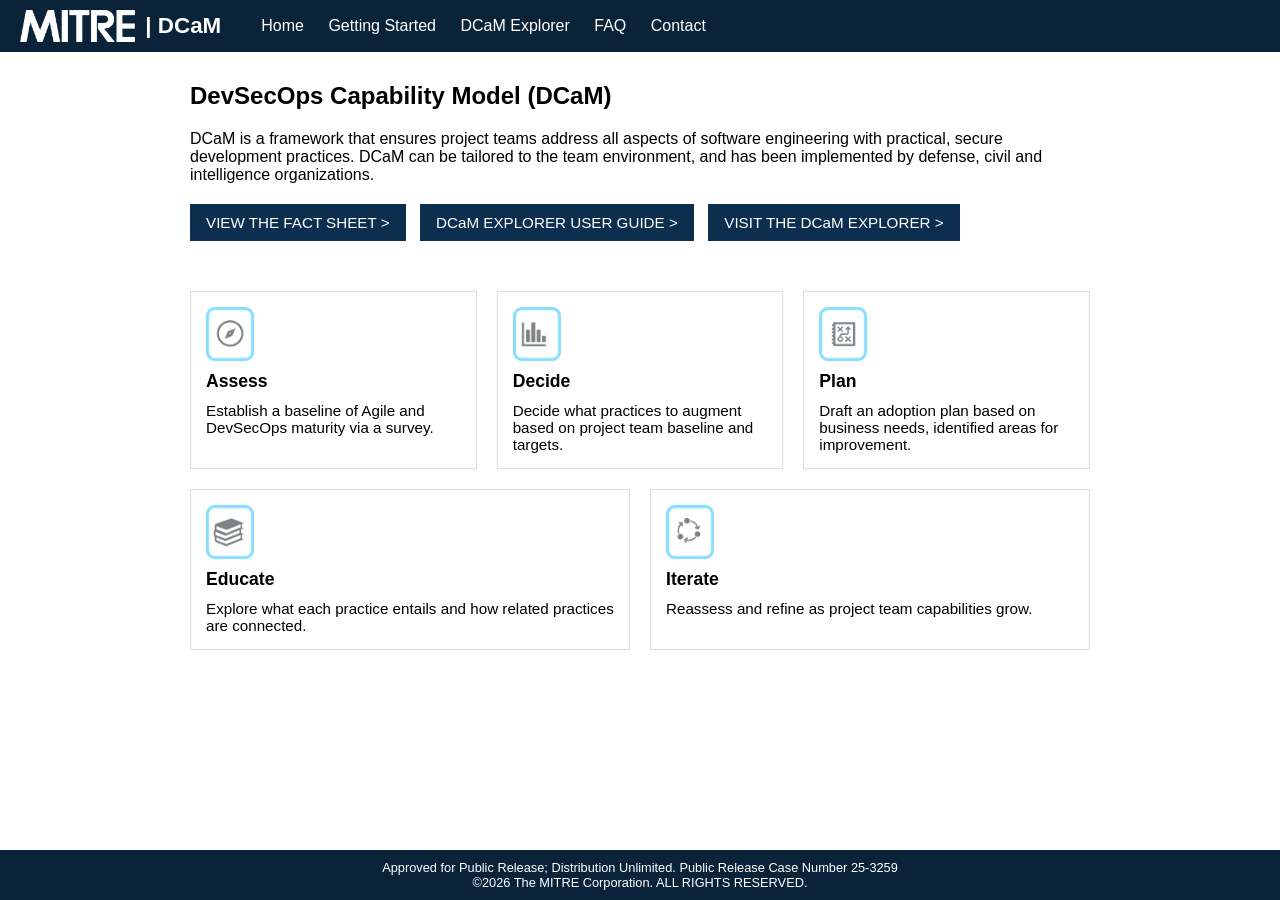
==== commit 6644add7: "add additional webpages and adjust start page, add missing image path" ====
--- a/index.html
+++ b/index.html
@@ -1,15 +1,180 @@
-<!DOCTYPE html><html lang="en"><head>
-  <meta charset="utf-8">
-  <title>DcamExplorer</title>
-  <base href="/">
-  <meta name="viewport" content="width=device-width, initial-scale=1">
-  <link rel="icon" type="image/x-icon" href="/dcam/favicon.ico">
-  <link rel="preconnect" href="https://fonts.gstatic.com">
-  <style type="text/css">@font-face{font-family:'Roboto';font-style:normal;font-weight:300;font-stretch:100%;font-display:swap;src:url(https://fonts.gstatic.com/s/roboto/v50/KFO7CnqEu92Fr1ME7kSn66aGLdTylUAMa3GUBHMdazTgWw.woff2) format('woff2');unicode-range:U+0460-052F, U+1C80-1C8A, U+20B4, U+2DE0-2DFF, U+A640-A69F, U+FE2E-FE2F;}@font-face{font-family:'Roboto';font-style:normal;font-weight:300;font-stretch:100%;font-display:swap;src:url(https://fonts.gstatic.com/s/roboto/v50/KFO7CnqEu92Fr1ME7kSn66aGLdTylUAMa3iUBHMdazTgWw.woff2) format('woff2');unicode-range:U+0301, U+0400-045F, U+0490-0491, U+04B0-04B1, U+2116;}@font-face{font-family:'Roboto';font-style:normal;font-weight:300;font-stretch:100%;font-display:swap;src:url(https://fonts.gstatic.com/s/roboto/v50/KFO7CnqEu92Fr1ME7kSn66aGLdTylUAMa3CUBHMdazTgWw.woff2) format('woff2');unicode-range:U+1F00-1FFF;}@font-face{font-family:'Roboto';font-style:normal;font-weight:300;font-stretch:100%;font-display:swap;src:url(https://fonts.gstatic.com/s/roboto/v50/KFO7CnqEu92Fr1ME7kSn66aGLdTylUAMa3-UBHMdazTgWw.woff2) format('woff2');unicode-range:U+0370-0377, U+037A-037F, U+0384-038A, U+038C, U+038E-03A1, U+03A3-03FF;}@font-face{font-family:'Roboto';font-style:normal;font-weight:300;font-stretch:100%;font-display:swap;src:url(https://fonts.gstatic.com/s/roboto/v50/KFO7CnqEu92Fr1ME7kSn66aGLdTylUAMawCUBHMdazTgWw.woff2) format('woff2');unicode-range:U+0302-0303, U+0305, U+0307-0308, U+0310, U+0312, U+0315, U+031A, U+0326-0327, U+032C, U+032F-0330, U+0332-0333, U+0338, U+033A, U+0346, U+034D, U+0391-03A1, U+03A3-03A9, U+03B1-03C9, U+03D1, U+03D5-03D6, U+03F0-03F1, U+03F4-03F5, U+2016-2017, U+2034-2038, U+203C, U+2040, U+2043, U+2047, U+2050, U+2057, U+205F, U+2070-2071, U+2074-208E, U+2090-209C, U+20D0-20DC, U+20E1, U+20E5-20EF, U+2100-2112, U+2114-2115, U+2117-2121, U+2123-214F, U+2190, U+2192, U+2194-21AE, U+21B0-21E5, U+21F1-21F2, U+21F4-2211, U+2213-2214, U+2216-22FF, U+2308-230B, U+2310, U+2319, U+231C-2321, U+2336-237A, U+237C, U+2395, U+239B-23B7, U+23D0, U+23DC-23E1, U+2474-2475, U+25AF, U+25B3, U+25B7, U+25BD, U+25C1, U+25CA, U+25CC, U+25FB, U+266D-266F, U+27C0-27FF, U+2900-2AFF, U+2B0E-2B11, U+2B30-2B4C, U+2BFE, U+3030, U+FF5B, U+FF5D, U+1D400-1D7FF, U+1EE00-1EEFF;}@font-face{font-family:'Roboto';font-style:normal;font-weight:300;font-stretch:100%;font-display:swap;src:url(https://fonts.gstatic.com/s/roboto/v50/KFO7CnqEu92Fr1ME7kSn66aGLdTylUAMaxKUBHMdazTgWw.woff2) format('woff2');unicode-range:U+0001-000C, U+000E-001F, U+007F-009F, U+20DD-20E0, U+20E2-20E4, U+2150-218F, U+2190, U+2192, U+2194-2199, U+21AF, U+21E6-21F0, U+21F3, U+2218-2219, U+2299, U+22C4-22C6, U+2300-243F, U+2440-244A, U+2460-24FF, U+25A0-27BF, U+2800-28FF, U+2921-2922, U+2981, U+29BF, U+29EB, U+2B00-2BFF, U+4DC0-4DFF, U+FFF9-FFFB, U+10140-1018E, U+10190-1019C, U+101A0, U+101D0-101FD, U+102E0-102FB, U+10E60-10E7E, U+1D2C0-1D2D3, U+1D2E0-1D37F, U+1F000-1F0FF, U+1F100-1F1AD, U+1F1E6-1F1FF, U+1F30D-1F30F, U+1F315, U+1F31C, U+1F31E, U+1F320-1F32C, U+1F336, U+1F378, U+1F37D, U+1F382, U+1F393-1F39F, U+1F3A7-1F3A8, U+1F3AC-1F3AF, U+1F3C2, U+1F3C4-1F3C6, U+1F3CA-1F3CE, U+1F3D4-1F3E0, U+1F3ED, U+1F3F1-1F3F3, U+1F3F5-1F3F7, U+1F408, U+1F415, U+1F41F, U+1F426, U+1F43F, U+1F441-1F442, U+1F444, U+1F446-1F449, U+1F44C-1F44E, U+1F453, U+1F46A, U+1F47D, U+1F4A3, U+1F4B0, U+1F4B3, U+1F4B9, U+1F4BB, U+1F4BF, U+1F4C8-1F4CB, U+1F4D6, U+1F4DA, U+1F4DF, U+1F4E3-1F4E6, U+1F4EA-1F4ED, U+1F4F7, U+1F4F9-1F4FB, U+1F4FD-1F4FE, U+1F503, U+1F507-1F50B, U+1F50D, U+1F512-1F513, U+1F53E-1F54A, U+1F54F-1F5FA, U+1F610, U+1F650-1F67F, U+1F687, U+1F68D, U+1F691, U+1F694, U+1F698, U+1F6AD, U+1F6B2, U+1F6B9-1F6BA, U+1F6BC, U+1F6C6-1F6CF, U+1F6D3-1F6D7, U+1F6E0-1F6EA, U+1F6F0-1F6F3, U+1F6F7-1F6FC, U+1F700-1F7FF, U+1F800-1F80B, U+1F810-1F847, U+1F850-1F859, U+1F860-1F887, U+1F890-1F8AD, U+1F8B0-1F8BB, U+1F8C0-1F8C1, U+1F900-1F90B, U+1F93B, U+1F946, U+1F984, U+1F996, U+1F9E9, U+1FA00-1FA6F, U+1FA70-1FA7C, U+1FA80-1FA89, U+1FA8F-1FAC6, U+1FACE-1FADC, U+1FADF-1FAE9, U+1FAF0-1FAF8, U+1FB00-1FBFF;}@font-face{font-family:'Roboto';font-style:normal;font-weight:300;font-stretch:100%;font-display:swap;src:url(https://fonts.gstatic.com/s/roboto/v50/KFO7CnqEu92Fr1ME7kSn66aGLdTylUAMa3OUBHMdazTgWw.woff2) format('woff2');unicode-range:U+0102-0103, U+0110-0111, U+0128-0129, U+0168-0169, U+01A0-01A1, U+01AF-01B0, U+0300-0301, U+0303-0304, U+0308-0309, U+0323, U+0329, U+1EA0-1EF9, U+20AB;}@font-face{font-family:'Roboto';font-style:normal;font-weight:300;font-stretch:100%;font-display:swap;src:url(https://fonts.gstatic.com/s/roboto/v50/KFO7CnqEu92Fr1ME7kSn66aGLdTylUAMa3KUBHMdazTgWw.woff2) format('woff2');unicode-range:U+0100-02BA, U+02BD-02C5, U+02C7-02CC, U+02CE-02D7, U+02DD-02FF, U+0304, U+0308, U+0329, U+1D00-1DBF, U+1E00-1E9F, U+1EF2-1EFF, U+2020, U+20A0-20AB, U+20AD-20C0, U+2113, U+2C60-2C7F, U+A720-A7FF;}@font-face{font-family:'Roboto';font-style:normal;font-weight:300;font-stretch:100%;font-display:swap;src:url(https://fonts.gstatic.com/s/roboto/v50/KFO7CnqEu92Fr1ME7kSn66aGLdTylUAMa3yUBHMdazQ.woff2) format('woff2');unicode-range:U+0000-00FF, U+0131, U+0152-0153, U+02BB-02BC, U+02C6, U+02DA, U+02DC, U+0304, U+0308, U+0329, U+2000-206F, U+20AC, U+2122, U+2191, U+2193, U+2212, U+2215, U+FEFF, U+FFFD;}@font-face{font-family:'Roboto';font-style:normal;font-weight:400;font-stretch:100%;font-display:swap;src:url(https://fonts.gstatic.com/s/roboto/v50/KFO7CnqEu92Fr1ME7kSn66aGLdTylUAMa3GUBHMdazTgWw.woff2) format('woff2');unicode-range:U+0460-052F, U+1C80-1C8A, U+20B4, U+2DE0-2DFF, U+A640-A69F, U+FE2E-FE2F;}@font-face{font-family:'Roboto';font-style:normal;font-weight:400;font-stretch:100%;font-display:swap;src:url(https://fonts.gstatic.com/s/roboto/v50/KFO7CnqEu92Fr1ME7kSn66aGLdTylUAMa3iUBHMdazTgWw.woff2) format('woff2');unicode-range:U+0301, U+0400-045F, U+0490-0491, U+04B0-04B1, U+2116;}@font-face{font-family:'Roboto';font-style:normal;font-weight:400;font-stretch:100%;font-display:swap;src:url(https://fonts.gstatic.com/s/roboto/v50/KFO7CnqEu92Fr1ME7kSn66aGLdTylUAMa3CUBHMdazTgWw.woff2) format('woff2');unicode-range:U+1F00-1FFF;}@font-face{font-family:'Roboto';font-style:normal;font-weight:400;font-stretch:100%;font-display:swap;src:url(https://fonts.gstatic.com/s/roboto/v50/KFO7CnqEu92Fr1ME7kSn66aGLdTylUAMa3-UBHMdazTgWw.woff2) format('woff2');unicode-range:U+0370-0377, U+037A-037F, U+0384-038A, U+038C, U+038E-03A1, U+03A3-03FF;}@font-face{font-family:'Roboto';font-style:normal;font-weight:400;font-stretch:100%;font-display:swap;src:url(https://fonts.gstatic.com/s/roboto/v50/KFO7CnqEu92Fr1ME7kSn66aGLdTylUAMawCUBHMdazTgWw.woff2) format('woff2');unicode-range:U+0302-0303, U+0305, U+0307-0308, U+0310, U+0312, U+0315, U+031A, U+0326-0327, U+032C, U+032F-0330, U+0332-0333, U+0338, U+033A, U+0346, U+034D, U+0391-03A1, U+03A3-03A9, U+03B1-03C9, U+03D1, U+03D5-03D6, U+03F0-03F1, U+03F4-03F5, U+2016-2017, U+2034-2038, U+203C, U+2040, U+2043, U+2047, U+2050, U+2057, U+205F, U+2070-2071, U+2074-208E, U+2090-209C, U+20D0-20DC, U+20E1, U+20E5-20EF, U+2100-2112, U+2114-2115, U+2117-2121, U+2123-214F, U+2190, U+2192, U+2194-21AE, U+21B0-21E5, U+21F1-21F2, U+21F4-2211, U+2213-2214, U+2216-22FF, U+2308-230B, U+2310, U+2319, U+231C-2321, U+2336-237A, U+237C, U+2395, U+239B-23B7, U+23D0, U+23DC-23E1, U+2474-2475, U+25AF, U+25B3, U+25B7, U+25BD, U+25C1, U+25CA, U+25CC, U+25FB, U+266D-266F, U+27C0-27FF, U+2900-2AFF, U+2B0E-2B11, U+2B30-2B4C, U+2BFE, U+3030, U+FF5B, U+FF5D, U+1D400-1D7FF, U+1EE00-1EEFF;}@font-face{font-family:'Roboto';font-style:normal;font-weight:400;font-stretch:100%;font-display:swap;src:url(https://fonts.gstatic.com/s/roboto/v50/KFO7CnqEu92Fr1ME7kSn66aGLdTylUAMaxKUBHMdazTgWw.woff2) format('woff2');unicode-range:U+0001-000C, U+000E-001F, U+007F-009F, U+20DD-20E0, U+20E2-20E4, U+2150-218F, U+2190, U+2192, U+2194-2199, U+21AF, U+21E6-21F0, U+21F3, U+2218-2219, U+2299, U+22C4-22C6, U+2300-243F, U+2440-244A, U+2460-24FF, U+25A0-27BF, U+2800-28FF, U+2921-2922, U+2981, U+29BF, U+29EB, U+2B00-2BFF, U+4DC0-4DFF, U+FFF9-FFFB, U+10140-1018E, U+10190-1019C, U+101A0, U+101D0-101FD, U+102E0-102FB, U+10E60-10E7E, U+1D2C0-1D2D3, U+1D2E0-1D37F, U+1F000-1F0FF, U+1F100-1F1AD, U+1F1E6-1F1FF, U+1F30D-1F30F, U+1F315, U+1F31C, U+1F31E, U+1F320-1F32C, U+1F336, U+1F378, U+1F37D, U+1F382, U+1F393-1F39F, U+1F3A7-1F3A8, U+1F3AC-1F3AF, U+1F3C2, U+1F3C4-1F3C6, U+1F3CA-1F3CE, U+1F3D4-1F3E0, U+1F3ED, U+1F3F1-1F3F3, U+1F3F5-1F3F7, U+1F408, U+1F415, U+1F41F, U+1F426, U+1F43F, U+1F441-1F442, U+1F444, U+1F446-1F449, U+1F44C-1F44E, U+1F453, U+1F46A, U+1F47D, U+1F4A3, U+1F4B0, U+1F4B3, U+1F4B9, U+1F4BB, U+1F4BF, U+1F4C8-1F4CB, U+1F4D6, U+1F4DA, U+1F4DF, U+1F4E3-1F4E6, U+1F4EA-1F4ED, U+1F4F7, U+1F4F9-1F4FB, U+1F4FD-1F4FE, U+1F503, U+1F507-1F50B, U+1F50D, U+1F512-1F513, U+1F53E-1F54A, U+1F54F-1F5FA, U+1F610, U+1F650-1F67F, U+1F687, U+1F68D, U+1F691, U+1F694, U+1F698, U+1F6AD, U+1F6B2, U+1F6B9-1F6BA, U+1F6BC, U+1F6C6-1F6CF, U+1F6D3-1F6D7, U+1F6E0-1F6EA, U+1F6F0-1F6F3, U+1F6F7-1F6FC, U+1F700-1F7FF, U+1F800-1F80B, U+1F810-1F847, U+1F850-1F859, U+1F860-1F887, U+1F890-1F8AD, U+1F8B0-1F8BB, U+1F8C0-1F8C1, U+1F900-1F90B, U+1F93B, U+1F946, U+1F984, U+1F996, U+1F9E9, U+1FA00-1FA6F, U+1FA70-1FA7C, U+1FA80-1FA89, U+1FA8F-1FAC6, U+1FACE-1FADC, U+1FADF-1FAE9, U+1FAF0-1FAF8, U+1FB00-1FBFF;}@font-face{font-family:'Roboto';font-style:normal;font-weight:400;font-stretch:100%;font-display:swap;src:url(https://fonts.gstatic.com/s/roboto/v50/KFO7CnqEu92Fr1ME7kSn66aGLdTylUAMa3OUBHMdazTgWw.woff2) format('woff2');unicode-range:U+0102-0103, U+0110-0111, U+0128-0129, U+0168-0169, U+01A0-01A1, U+01AF-01B0, U+0300-0301, U+0303-0304, U+0308-0309, U+0323, U+0329, U+1EA0-1EF9, U+20AB;}@font-face{font-family:'Roboto';font-style:normal;font-weight:400;font-stretch:100%;font-display:swap;src:url(https://fonts.gstatic.com/s/roboto/v50/KFO7CnqEu92Fr1ME7kSn66aGLdTylUAMa3KUBHMdazTgWw.woff2) format('woff2');unicode-range:U+0100-02BA, U+02BD-02C5, U+02C7-02CC, U+02CE-02D7, U+02DD-02FF, U+0304, U+0308, U+0329, U+1D00-1DBF, U+1E00-1E9F, U+1EF2-1EFF, U+2020, U+20A0-20AB, U+20AD-20C0, U+2113, U+2C60-2C7F, U+A720-A7FF;}@font-face{font-family:'Roboto';font-style:normal;font-weight:400;font-stretch:100%;font-display:swap;src:url(https://fonts.gstatic.com/s/roboto/v50/KFO7CnqEu92Fr1ME7kSn66aGLdTylUAMa3yUBHMdazQ.woff2) format('woff2');unicode-range:U+0000-00FF, U+0131, U+0152-0153, U+02BB-02BC, U+02C6, U+02DA, U+02DC, U+0304, U+0308, U+0329, U+2000-206F, U+20AC, U+2122, U+2191, U+2193, U+2212, U+2215, U+FEFF, U+FFFD;}@font-face{font-family:'Roboto';font-style:normal;font-weight:500;font-stretch:100%;font-display:swap;src:url(https://fonts.gstatic.com/s/roboto/v50/KFO7CnqEu92Fr1ME7kSn66aGLdTylUAMa3GUBHMdazTgWw.woff2) format('woff2');unicode-range:U+0460-052F, U+1C80-1C8A, U+20B4, U+2DE0-2DFF, U+A640-A69F, U+FE2E-FE2F;}@font-face{font-family:'Roboto';font-style:normal;font-weight:500;font-stretch:100%;font-display:swap;src:url(https://fonts.gstatic.com/s/roboto/v50/KFO7CnqEu92Fr1ME7kSn66aGLdTylUAMa3iUBHMdazTgWw.woff2) format('woff2');unicode-range:U+0301, U+0400-045F, U+0490-0491, U+04B0-04B1, U+2116;}@font-face{font-family:'Roboto';font-style:normal;font-weight:500;font-stretch:100%;font-display:swap;src:url(https://fonts.gstatic.com/s/roboto/v50/KFO7CnqEu92Fr1ME7kSn66aGLdTylUAMa3CUBHMdazTgWw.woff2) format('woff2');unicode-range:U+1F00-1FFF;}@font-face{font-family:'Roboto';font-style:normal;font-weight:500;font-stretch:100%;font-display:swap;src:url(https://fonts.gstatic.com/s/roboto/v50/KFO7CnqEu92Fr1ME7kSn66aGLdTylUAMa3-UBHMdazTgWw.woff2) format('woff2');unicode-range:U+0370-0377, U+037A-037F, U+0384-038A, U+038C, U+038E-03A1, U+03A3-03FF;}@font-face{font-family:'Roboto';font-style:normal;font-weight:500;font-stretch:100%;font-display:swap;src:url(https://fonts.gstatic.com/s/roboto/v50/KFO7CnqEu92Fr1ME7kSn66aGLdTylUAMawCUBHMdazTgWw.woff2) format('woff2');unicode-range:U+0302-0303, U+0305, U+0307-0308, U+0310, U+0312, U+0315, U+031A, U+0326-0327, U+032C, U+032F-0330, U+0332-0333, U+0338, U+033A, U+0346, U+034D, U+0391-03A1, U+03A3-03A9, U+03B1-03C9, U+03D1, U+03D5-03D6, U+03F0-03F1, U+03F4-03F5, U+2016-2017, U+2034-2038, U+203C, U+2040, U+2043, U+2047, U+2050, U+2057, U+205F, U+2070-2071, U+2074-208E, U+2090-209C, U+20D0-20DC, U+20E1, U+20E5-20EF, U+2100-2112, U+2114-2115, U+2117-2121, U+2123-214F, U+2190, U+2192, U+2194-21AE, U+21B0-21E5, U+21F1-21F2, U+21F4-2211, U+2213-2214, U+2216-22FF, U+2308-230B, U+2310, U+2319, U+231C-2321, U+2336-237A, U+237C, U+2395, U+239B-23B7, U+23D0, U+23DC-23E1, U+2474-2475, U+25AF, U+25B3, U+25B7, U+25BD, U+25C1, U+25CA, U+25CC, U+25FB, U+266D-266F, U+27C0-27FF, U+2900-2AFF, U+2B0E-2B11, U+2B30-2B4C, U+2BFE, U+3030, U+FF5B, U+FF5D, U+1D400-1D7FF, U+1EE00-1EEFF;}@font-face{font-family:'Roboto';font-style:normal;font-weight:500;font-stretch:100%;font-display:swap;src:url(https://fonts.gstatic.com/s/roboto/v50/KFO7CnqEu92Fr1ME7kSn66aGLdTylUAMaxKUBHMdazTgWw.woff2) format('woff2');unicode-range:U+0001-000C, U+000E-001F, U+007F-009F, U+20DD-20E0, U+20E2-20E4, U+2150-218F, U+2190, U+2192, U+2194-2199, U+21AF, U+21E6-21F0, U+21F3, U+2218-2219, U+2299, U+22C4-22C6, U+2300-243F, U+2440-244A, U+2460-24FF, U+25A0-27BF, U+2800-28FF, U+2921-2922, U+2981, U+29BF, U+29EB, U+2B00-2BFF, U+4DC0-4DFF, U+FFF9-FFFB, U+10140-1018E, U+10190-1019C, U+101A0, U+101D0-101FD, U+102E0-102FB, U+10E60-10E7E, U+1D2C0-1D2D3, U+1D2E0-1D37F, U+1F000-1F0FF, U+1F100-1F1AD, U+1F1E6-1F1FF, U+1F30D-1F30F, U+1F315, U+1F31C, U+1F31E, U+1F320-1F32C, U+1F336, U+1F378, U+1F37D, U+1F382, U+1F393-1F39F, U+1F3A7-1F3A8, U+1F3AC-1F3AF, U+1F3C2, U+1F3C4-1F3C6, U+1F3CA-1F3CE, U+1F3D4-1F3E0, U+1F3ED, U+1F3F1-1F3F3, U+1F3F5-1F3F7, U+1F408, U+1F415, U+1F41F, U+1F426, U+1F43F, U+1F441-1F442, U+1F444, U+1F446-1F449, U+1F44C-1F44E, U+1F453, U+1F46A, U+1F47D, U+1F4A3, U+1F4B0, U+1F4B3, U+1F4B9, U+1F4BB, U+1F4BF, U+1F4C8-1F4CB, U+1F4D6, U+1F4DA, U+1F4DF, U+1F4E3-1F4E6, U+1F4EA-1F4ED, U+1F4F7, U+1F4F9-1F4FB, U+1F4FD-1F4FE, U+1F503, U+1F507-1F50B, U+1F50D, U+1F512-1F513, U+1F53E-1F54A, U+1F54F-1F5FA, U+1F610, U+1F650-1F67F, U+1F687, U+1F68D, U+1F691, U+1F694, U+1F698, U+1F6AD, U+1F6B2, U+1F6B9-1F6BA, U+1F6BC, U+1F6C6-1F6CF, U+1F6D3-1F6D7, U+1F6E0-1F6EA, U+1F6F0-1F6F3, U+1F6F7-1F6FC, U+1F700-1F7FF, U+1F800-1F80B, U+1F810-1F847, U+1F850-1F859, U+1F860-1F887, U+1F890-1F8AD, U+1F8B0-1F8BB, U+1F8C0-1F8C1, U+1F900-1F90B, U+1F93B, U+1F946, U+1F984, U+1F996, U+1F9E9, U+1FA00-1FA6F, U+1FA70-1FA7C, U+1FA80-1FA89, U+1FA8F-1FAC6, U+1FACE-1FADC, U+1FADF-1FAE9, U+1FAF0-1FAF8, U+1FB00-1FBFF;}@font-face{font-family:'Roboto';font-style:normal;font-weight:500;font-stretch:100%;font-display:swap;src:url(https://fonts.gstatic.com/s/roboto/v50/KFO7CnqEu92Fr1ME7kSn66aGLdTylUAMa3OUBHMdazTgWw.woff2) format('woff2');unicode-range:U+0102-0103, U+0110-0111, U+0128-0129, U+0168-0169, U+01A0-01A1, U+01AF-01B0, U+0300-0301, U+0303-0304, U+0308-0309, U+0323, U+0329, U+1EA0-1EF9, U+20AB;}@font-face{font-family:'Roboto';font-style:normal;font-weight:500;font-stretch:100%;font-display:swap;src:url(https://fonts.gstatic.com/s/roboto/v50/KFO7CnqEu92Fr1ME7kSn66aGLdTylUAMa3KUBHMdazTgWw.woff2) format('woff2');unicode-range:U+0100-02BA, U+02BD-02C5, U+02C7-02CC, U+02CE-02D7, U+02DD-02FF, U+0304, U+0308, U+0329, U+1D00-1DBF, U+1E00-1E9F, U+1EF2-1EFF, U+2020, U+20A0-20AB, U+20AD-20C0, U+2113, U+2C60-2C7F, U+A720-A7FF;}@font-face{font-family:'Roboto';font-style:normal;font-weight:500;font-stretch:100%;font-display:swap;src:url(https://fonts.gstatic.com/s/roboto/v50/KFO7CnqEu92Fr1ME7kSn66aGLdTylUAMa3yUBHMdazQ.woff2) format('woff2');unicode-range:U+0000-00FF, U+0131, U+0152-0153, U+02BB-02BC, U+02C6, U+02DA, U+02DC, U+0304, U+0308, U+0329, U+2000-206F, U+20AC, U+2122, U+2191, U+2193, U+2212, U+2215, U+FEFF, U+FFFD;}</style>
-  <style type="text/css">@font-face{font-family:'Material Icons';font-style:normal;font-weight:400;src:url(https://fonts.gstatic.com/s/materialicons/v145/flUhRq6tzZclQEJ-Vdg-IuiaDsNcIhQ8tQ.woff2) format('woff2');}.material-icons{font-family:'Material Icons';font-weight:normal;font-style:normal;font-size:24px;line-height:1;letter-spacing:normal;text-transform:none;display:inline-block;white-space:nowrap;word-wrap:normal;direction:ltr;-webkit-font-feature-settings:'liga';-webkit-font-smoothing:antialiased;}</style>
-<style>.mat-typography{font:400 14px/20px Roboto,Helvetica Neue,sans-serif;letter-spacing:normal}.mat-typography{font:400 14px/20px Roboto,Helvetica Neue,sans-serif;letter-spacing:normal}html,body{height:100%}body{margin:0;font-family:Roboto,Helvetica Neue,sans-serif}</style><link rel="stylesheet" href="/dcam/styles.css" media="print" onload="this.media='all'"><noscript><link rel="stylesheet" href="/dcam/styles.css"></noscript></head>
-<body class="mat-typography">
-  <app-root></app-root>
-<script src="/dcam/runtime.js" type="module"></script><script src="dcam/polyfills.js" type="module"></script><script src="dcam/main.js" type="module"></script>
-
-</body></html>+<!-- index.html -->
+<!DOCTYPE html>
+<html lang="en">
+<head>
+    <meta charset="UTF-8">
+    <title>DCaM - Home</title>
+    <style>
+        html, body {
+            height: 100%;
+            margin: 0;
+        }
+        body {
+            font-family: Arial, sans-serif;
+            display: flex;
+            flex-direction: column;
+        }
+        header {
+            background: #0B2338;
+            color: #ffffff;
+            padding: 10px 20px;
+            display: flex;
+            align-items: center;
+        }
+        .logo {
+            display: flex;
+            align-items: center;
+            font-weight: bold;
+            font-size: 1.4rem;
+            margin-right: 40px;
+        }
+        .logo img {
+            height: 32px;
+            margin-right: 10px;
+        }
+        nav a {
+            color: #ffffff;
+            text-decoration: none;
+            margin-right: 20px;
+            font-weight: normal;
+        }
+        nav a:hover {
+            text-decoration: underline;
+        }
+        main {
+            padding: 30px 20px 60px;
+            max-width: 900px;
+            margin: 0 auto;
+            flex: 1;
+        }
+        .hero h1 {
+            margin-top: 0;
+        }
+        .buttons {
+            margin: 20px 0;
+        }
+        .buttons a {
+            display: inline-block;
+            margin-right: 10px;
+            margin-bottom: 10px;
+            padding: 10px 16px;
+            background: #0D2F4F;
+            color: #ffffff;
+            text-decoration: none;
+            font-size: 0.95rem;
+        }
+        .buttons a:hover {
+            background: #005B94;
+        }
+        .cards {
+            display: flex;
+            flex-wrap: wrap;
+            gap: 20px;
+            margin-top: 40px;
+        }
+        .card {
+            flex: 1 1 220px;
+            border: 1px solid #dddddd;
+            padding: 15px;
+            box-sizing: border-box;
+            text-decoration: none;
+            color: inherit;
+        }
+        .card img {
+            max-width: 48px;
+            display: block;
+            margin-bottom: 10px;
+        }
+        .card h2 {
+            margin: 0 0 10px;
+            font-size: 1.1rem;
+        }
+        .card p {
+            margin: 0;
+            font-size: 0.95rem;
+        }
+        footer {
+            background: #0B2338;
+            color: #ffffff;
+            padding: 10px 20px;
+            font-size: 0.8rem;
+            text-align: center;
+        }
+        @media (max-width: 600px) {
+            header {
+                flex-direction: column;
+                align-items: flex-start;
+            }
+            .logo {
+                margin-bottom: 10px;
+            }
+        }
+    </style>
+</head>
+<body>
+<header>
+    <div class="logo">
+        <img src="MITRE_WHT.png" alt="MITRE Logo">
+        | DCaM
+    </div>
+    <nav>
+        <a href="index.html">Home</a>
+        <a href="getting-started.html">Getting Started</a>
+        <a href="dcam-explorer.html">DCaM Explorer</a>
+        <a href="faq.html">FAQ</a>
+        <a href="mailto:dcam@groups.mitre.org">Contact</a>
+    </nav>
+</header>
+<main>
+    <section class="hero">
+        <h1>DevSecOps Capability Model (DCaM)</h1>
+        <p>DCaM is a framework that ensures project teams address all aspects of software engineering with practical, secure development practices. DCaM can be tailored to the team environment, and has been implemented by defense, civil and intelligence organizations.</p>
+        <div class="buttons">
+            <a href="DCAM-factsheet-V2.1.pdf">VIEW THE FACT SHEET &gt;</a>
+            <a href="dcam-explorer-user-guide.html">DCaM EXPLORER USER GUIDE &gt;</a>
+            <a href="dcam-explorer.html">VISIT THE DCaM EXPLORER &gt;</a>
+        </div>
+    </section>
+
+    <section>
+        <div class="cards">
+
+            <a class="card" href="getting-started.html#assess">
+                <img src="Assess_icon.png" alt="Assess icon">
+                <h2>Assess</h2>
+                <p>Establish a baseline of Agile and DevSecOps maturity via a survey.</p>
+            </a>
+
+            <a class="card" href="getting-started.html#decide">
+                <img src="Decide_icon.png" alt="Decide icon">
+                <h2>Decide</h2>
+                <p>Decide what practices to augment based on project team baseline and targets.</p>
+            </a>
+
+            <a class="card" href="getting-started.html#plan">
+                <img src="Plan_icon.png" alt="Plan icon">
+                <h2>Plan</h2>
+                <p>Draft an adoption plan based on business needs, identified areas for improvement.</p>
+            </a>
+
+            <a class="card" href="getting-started.html#educate">
+                <img src="Educate_icon.png" alt="Educate icon">
+                <h2>Educate</h2>
+                <p>Explore what each practice entails and how related practices are connected.</p>
+            </a>
+
+            <a class="card" href="getting-started.html#iterate">
+                <img src="Iterate_icon.png" alt="Iterate icon">
+                <h2>Iterate</h2>
+                <p>Reassess and refine as project team capabilities grow.</p>
+            </a>
+
+        </div>
+    </section>
+</main>
+<footer>
+    Approved for Public Release; Distribution Unlimited. Public Release Case Number 25-3259<br>
+    ©2026 The MITRE Corporation. ALL RIGHTS RESERVED.
+</footer>
+</body>
+</html>
